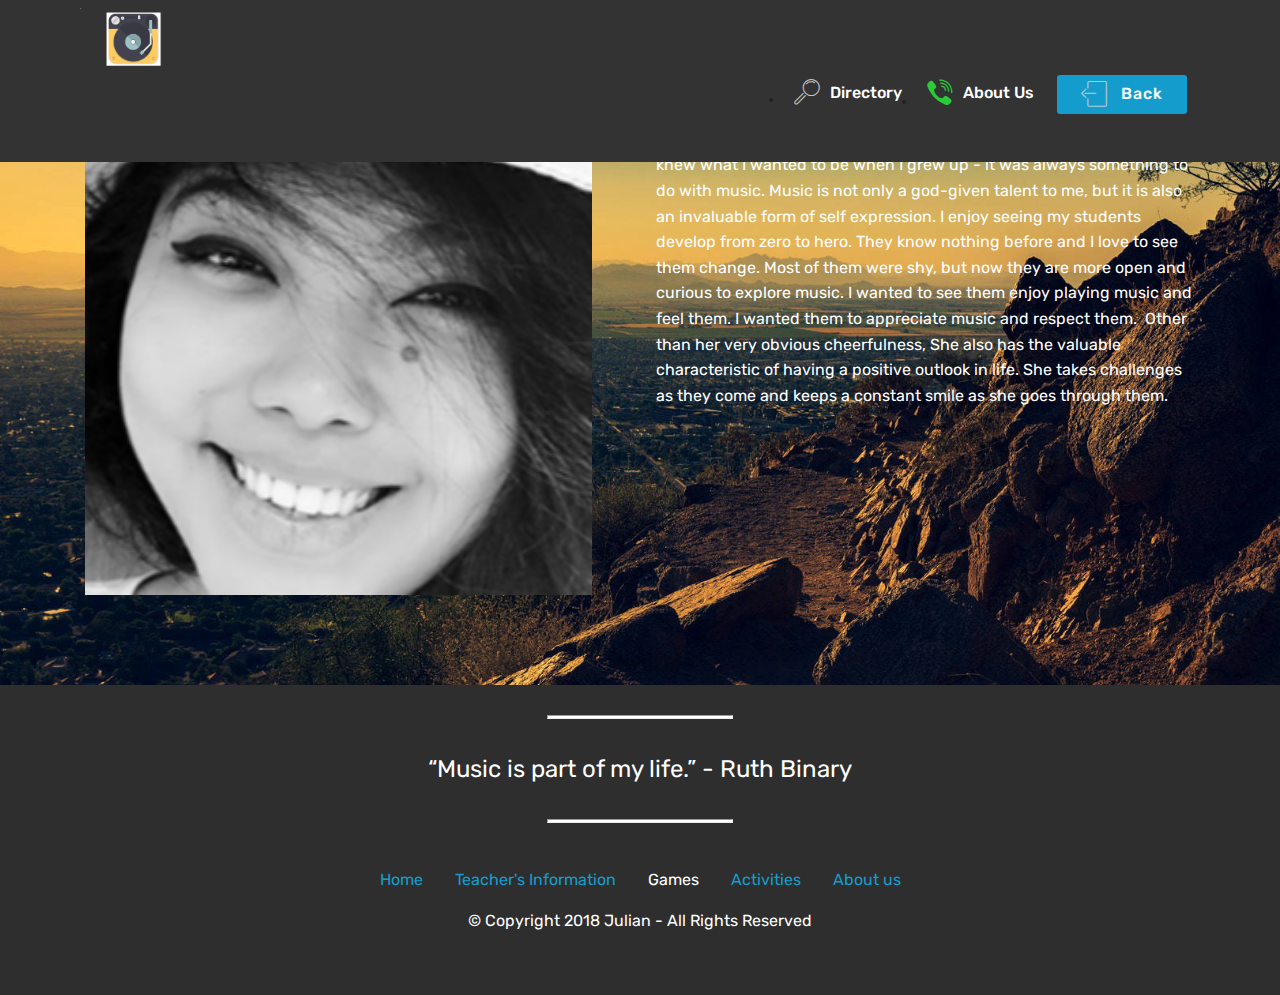
==== page1.html @ e5df7c9f "create github pages" ====
<!DOCTYPE html>
<html >
<head>
  <!-- Site made with Mobirise Website Builder v4.7.1, https://mobirise.com -->
  <meta charset="UTF-8">
  <meta http-equiv="X-UA-Compatible" content="IE=edge">
  <meta name="generator" content="Mobirise v4.7.1, mobirise.com">
  <meta name="viewport" content="width=device-width, initial-scale=1, minimum-scale=1">
  <link rel="shortcut icon" href="assets/images/music-1-1-290x163.png" type="image/x-icon">
  <meta name="description" content="Web Builder Description">
  <title>Teacher</title>
  <link rel="stylesheet" href="assets/web/assets/mobirise-icons/mobirise-icons.css">
  <link rel="stylesheet" href="assets/tether/tether.min.css">
  <link rel="stylesheet" href="assets/bootstrap/css/bootstrap.min.css">
  <link rel="stylesheet" href="assets/bootstrap/css/bootstrap-grid.min.css">
  <link rel="stylesheet" href="assets/bootstrap/css/bootstrap-reboot.min.css">
  <link rel="stylesheet" href="assets/dropdown/css/style.css">
  <link rel="stylesheet" href="assets/socicon/css/styles.css">
  <link rel="stylesheet" href="assets/theme/css/style.css">
  <link rel="stylesheet" href="assets/mobirise/css/mbr-additional.css" type="text/css">
  
  
  
</head>
<body>
  <section class="menu cid-qOJjzTzM68" once="menu" id="menu1-15">

    

    <nav class="navbar navbar-expand beta-menu navbar-dropdown align-items-center navbar-fixed-top navbar-toggleable-sm">
        <button class="navbar-toggler navbar-toggler-right" type="button" data-toggle="collapse" data-target="#navbarSupportedContent" aria-controls="navbarSupportedContent" aria-expanded="false" aria-label="Toggle navigation">
            <div class="hamburger">
                <span></span>
                <span></span>
                <span></span>
                <span></span>
            </div>
        </button>
        <div class="menu-logo">
            <div class="navbar-brand">
                <span class="navbar-logo">
                    <a href="index.html">
                         <img src="assets/images/music-1-1-290x163.png" alt="Musically" title="Musically" style="height: 3.8rem;">
                    </a>
                </span>
                <span class="navbar-caption-wrap"><a class="navbar-caption text-white display-4" href="https://mobirise.com"></a></span>
            </div>
        </div>
        <div class="collapse navbar-collapse" id="navbarSupportedContent">
            <ul class="navbar-nav nav-dropdown" data-app-modern-menu="true"><li class="nav-item dropdown">
                    <a class="nav-link link text-white dropdown-toggle display-4" href="https://mobirise.com" data-toggle="dropdown-submenu" aria-expanded="false"><span class="mbri-search mbr-iconfont mbr-iconfont-btn" style="color: rgb(193, 193, 193);"></span>
                        Directory&nbsp;</a><div class="dropdown-menu"><a class="text-white dropdown-item display-4" href="page3.html">Activities</a><a class="text-white dropdown-item display-4" href="page1.html">Teacher's Information</a><a class="text-white dropdown-item display-4" href="page3.html">Games</a></div>
                </li><li class="nav-item dropdown"><a class="nav-link link text-white dropdown-toggle display-4" href="https://mobirise.com" data-toggle="dropdown-submenu" aria-expanded="false"><span class="socicon socicon-viber mbr-iconfont mbr-iconfont-btn" style="color: rgb(41, 204, 54);"></span>
                        
                        About Us
                    </a><div class="dropdown-menu"><a class="text-white dropdown-item display-4" href="page2.html#form1-1e">Contact us</a><a class="text-white dropdown-item display-4" href="page2.html#footer2-1d" aria-expanded="false">Find us</a></div></li></ul>
            <div class="navbar-buttons mbr-section-btn"><a class="btn btn-sm btn-primary display-4" href="index.html"><span class="mbri-logout mbr-iconfont mbr-iconfont-btn" style="color: rgb(178, 204, 210);"></span>&nbsp;Back</a></div>
        </div>
    </nav>
</section>

<section class="engine"><a href="https://mobirise.ws/n">best website creator app</a></section><section class="header3 cid-qPo2AirExt" id="header3-1a">

    

    

    <div class="container">
        <div class="media-container-row">
            <div class="mbr-figure" style="width: 100%;">
                <img src="assets/images/snip-snip-472x551.png" alt="Mobirise" title="">
            </div>

            <div class="media-content">
                <h1 class="mbr-section-title mbr-white pb-3 mbr-fonts-style display-5">Ruth Binary</h1>
                
                <div class="mbr-section-text mbr-white pb-3 ">
                    <p class="mbr-text mbr-fonts-style display-7">&nbsp; &nbsp; Music has been my calling. I have taught music since high school. I knew what I wanted to be when I grew up - it was always something to do with music. Music is not only a god-given talent to me, but it is also an invaluable form of self expression. I enjoy seeing my students develop from zero to hero. They know nothing before and I love to see them change. Most of them were shy, but now they are more open and curious to explore music. I wanted to see them enjoy playing music and feel them. I wanted them to appreciate music and respect them. &nbsp;Other than her very obvious cheerfulness, She also has the valuable characteristic of having a positive outlook in life. She takes challenges as they come and keeps a constant smile as she goes through them. <br></p>
                </div>
                
            </div>
        </div>
    </div>

</section>

<section class="mbr-section article content10 cid-qPo2vTobkE" id="content10-19">
    
     

    <div class="container">
        <div class="inner-container" style="width: 66%;">
            <hr class="line" style="width: 25%;">
            <div class="section-text align-center mbr-white mbr-fonts-style display-5">“Music is part of my life.” - Ruth Binary</div>
            <hr class="line" style="width: 25%;">
        </div>
    </div>
</section>

<section once="" class="cid-qPo2iN4g2Y" id="footer7-16">

    

    

    <div class="container">
        <div class="media-container-row align-center mbr-white">
            <div class="row row-links">
                <ul class="foot-menu">
                    
                    
                    
                    
                    
                <li class="foot-menu-item mbr-fonts-style display-7"><a href="index.html">Home</a></li><li class="foot-menu-item mbr-fonts-style display-7"><a href="page1.html">Teacher's Information</a></li><li class="foot-menu-item mbr-fonts-style display-7">Games
                    </li><li class="foot-menu-item mbr-fonts-style display-7"><a href="page3.html">Activities</a></li><li class="foot-menu-item mbr-fonts-style display-7"><a href="page2.html">About us</a></li></ul>
            </div>
            
            <div class="row row-copirayt">
                <p class="mbr-text mb-0 mbr-fonts-style mbr-white align-center display-7">
                    © Copyright 2018 Julian - All Rights Reserved
                </p>
            </div>
        </div>
    </div>
</section>


  <script src="assets/web/assets/jquery/jquery.min.js"></script>
  <script src="assets/popper/popper.min.js"></script>
  <script src="assets/tether/tether.min.js"></script>
  <script src="assets/bootstrap/js/bootstrap.min.js"></script>
  <script src="assets/smoothscroll/smooth-scroll.js"></script>
  <script src="assets/dropdown/js/script.min.js"></script>
  <script src="assets/touchswipe/jquery.touch-swipe.min.js"></script>
  <script src="assets/theme/js/script.js"></script>
  
  
</body>
</html>
---- assets/web/assets/mobirise-icons/mobirise-icons.css ----
@font-face {
  font-family: 'MobiriseIcons';
  src:  url('mobirise-icons.eot?spat4u');
  src:  url('mobirise-icons.eot?spat4u#iefix') format('embedded-opentype'),
    url('mobirise-icons.ttf?spat4u') format('truetype'),
    url('mobirise-icons.woff?spat4u') format('woff'),
    url('mobirise-icons.svg?spat4u#MobiriseIcons') format('svg');
  font-weight: normal;
  font-style: normal;
}

[class^="mbri-"], [class*=" mbri-"] {
  /* use !important to prevent issues with browser extensions that change fonts */
  font-family: MobiriseIcons !important;
  speak: none;
  font-style: normal;
  font-weight: normal;
  font-variant: normal;
  text-transform: none;
  line-height: 1;

  /* Better Font Rendering =========== */
  -webkit-font-smoothing: antialiased;
  -moz-osx-font-smoothing: grayscale;
}

.mbri-add-submenu:before {
  content: "\e900";
}
.mbri-alert:before {
  content: "\e901";
}
.mbri-align-center:before {
  content: "\e902";
}
.mbri-align-justify:before {
  content: "\e903";
}
.mbri-align-left:before {
  content: "\e904";
}
.mbri-align-right:before {
  content: "\e905";
}
.mbri-android:before {
  content: "\e906";
}
.mbri-apple:before {
  content: "\e907";
}
.mbri-arrow-down:before {
  content: "\e908";
}
.mbri-arrow-next:before {
  content: "\e909";
}
.mbri-arrow-prev:before {
  content: "\e90a";
}
.mbri-arrow-up:before {
  content: "\e90b";
}
.mbri-bold:before {
  content: "\e90c";
}
.mbri-bookmark:before {
  content: "\e90d";
}
.mbri-bootstrap:before {
  content: "\e90e";
}
.mbri-briefcase:before {
  content: "\e90f";
}
.mbri-browse:before {
  content: "\e910";
}
.mbri-bulleted-list:before {
  content: "\e911";
}
.mbri-calendar:before {
  content: "\e912";
}
.mbri-camera:before {
  content: "\e913";
}
.mbri-cart-add:before {
  content: "\e914";
}
.mbri-cart-full:before {
  content: "\e915";
}
.mbri-cash:before {
  content: "\e916";
}
.mbri-change-style:before {
  content: "\e917";
}
.mbri-chat:before {
  content: "\e918";
}
.mbri-clock:before {
  content: "\e919";
}
.mbri-close:before {
  content: "\e91a";
}
.mbri-cloud:before {
  content: "\e91b";
}
.mbri-code:before {
  content: "\e91c";
}
.mbri-contact-form:before {
  content: "\e91d";
}
.mbri-credit-card:before {
  content: "\e91e";
}
.mbri-cursor-click:before {
  content: "\e91f";
}
.mbri-cust-feedback:before {
  content: "\e920";
}
.mbri-database:before {
  content: "\e921";
}
.mbri-delivery:before {
  content: "\e922";
}
.mbri-desktop:before {
  content: "\e923";
}
.mbri-devices:before {
  content: "\e924";
}
.mbri-down:before {
  content: "\e925";
}
.mbri-download:before {
  content: "\e989";
}
.mbri-drag-n-drop:before {
  content: "\e927";
}
.mbri-drag-n-drop2:before {
  content: "\e928";
}
.mbri-edit:before {
  content: "\e929";
}
.mbri-edit2:before {
  content: "\e92a";
}
.mbri-error:before {
  content: "\e92b";
}
.mbri-extension:before {
  content: "\e92c";
}
.mbri-features:before {
  content: "\e92d";
}
.mbri-file:before {
  content: "\e92e";
}
.mbri-flag:before {
  content: "\e92f";
}
.mbri-folder:before {
  content: "\e930";
}
.mbri-gift:before {
  content: "\e931";
}
.mbri-github:before {
  content: "\e932";
}
.mbri-globe:before {
  content: "\e933";
}
.mbri-globe-2:before {
  content: "\e934";
}
.mbri-growing-chart:before {
  content: "\e935";
}
.mbri-hearth:before {
  content: "\e936";
}
.mbri-help:before {
  content: "\e937";
}
.mbri-home:before {
  content: "\e938";
}
.mbri-hot-cup:before {
  content: "\e939";
}
.mbri-idea:before {
  content: "\e93a";
}
.mbri-image-gallery:before {
  content: "\e93b";
}
.mbri-image-slider:before {
  content: "\e93c";
}
.mbri-info:before {
  content: "\e93d";
}
.mbri-italic:before {
  content: "\e93e";
}
.mbri-key:before {
  content: "\e93f";
}
.mbri-laptop:before {
  content: "\e940";
}
.mbri-layers:before {
  content: "\e941";
}
.mbri-left-right:before {
  content: "\e942";
}
.mbri-left:before {
  content: "\e943";
}
.mbri-letter:before {
  content: "\e944";
}
.mbri-like:before {
  content: "\e945";
}
.mbri-link:before {
  content: "\e946";
}
.mbri-lock:before {
  content: "\e947";
}
.mbri-login:before {
  content: "\e948";
}
.mbri-logout:before {
  content: "\e949";
}
.mbri-magic-stick:before {
  content: "\e94a";
}
.mbri-map-pin:before {
  content: "\e94b";
}
.mbri-menu:before {
  content: "\e94c";
}
.mbri-mobile:before {
  content: "\e94d";
}
.mbri-mobile2:before {
  content: "\e94e";
}
.mbri-mobirise:before {
  content: "\e94f";
}
.mbri-more-horizontal:before {
  content: "\e950";
}
.mbri-more-vertical:before {
  content: "\e951";
}
.mbri-music:before {
  content: "\e952";
}
.mbri-new-file:before {
  content: "\e953";
}
.mbri-numbered-list:before {
  content: "\e954";
}
.mbri-opened-folder:before {
  content: "\e955";
}
.mbri-pages:before {
  content: "\e956";
}
.mbri-paper-plane:before {
  content: "\e957";
}
.mbri-paperclip:before {
  content: "\e958";
}
.mbri-photo:before {
  content: "\e959";
}
.mbri-photos:before {
  content: "\e95a";
}
.mbri-pin:before {
  content: "\e95b";
}
.mbri-play:before {
  content: "\e95c";
}
.mbri-plus:before {
  content: "\e95d";
}
.mbri-preview:before {
  content: "\e95e";
}
.mbri-print:before {
  content: "\e95f";
}
.mbri-protect:before {
  content: "\e960";
}
.mbri-question:before {
  content: "\e961";
}
.mbri-quote-left:before {
  content: "\e962";
}
.mbri-quote-right:before {
  content: "\e963";
}
.mbri-refresh:before {
  content: "\e964";
}
.mbri-responsive:before {
  content: "\e965";
}
.mbri-right:before {
  content: "\e966";
}
.mbri-rocket:before {
  content: "\e967";
}
.mbri-sad-face:before {
  content: "\e968";
}
.mbri-sale:before {
  content: "\e969";
}
.mbri-save:before {
  content: "\e96a";
}
.mbri-search:before {
  content: "\e96b";
}
.mbri-setting:before {
  content: "\e96c";
}
.mbri-setting2:before {
  content: "\e96d";
}
.mbri-setting3:before {
  content: "\e96e";
}
.mbri-share:before {
  content: "\e96f";
}
.mbri-shopping-bag:before {
  content: "\e970";
}
.mbri-shopping-basket:before {
  content: "\e971";
}
.mbri-shopping-cart:before {
  content: "\e972";
}
.mbri-sites:before {
  content: "\e973";
}
.mbri-smile-face:before {
  content: "\e974";
}
.mbri-speed:before {
  content: "\e975";
}
.mbri-star:before {
  content: "\e976";
}
.mbri-success:before {
  content: "\e977";
}
.mbri-sun:before {
  content: "\e978";
}
.mbri-sun2:before {
  content: "\e979";
}
.mbri-tablet:before {
  content: "\e97a";
}
.mbri-tablet-vertical:before {
  content: "\e97b";
}
.mbri-target:before {
  content: "\e97c";
}
.mbri-timer:before {
  content: "\e97d";
}
.mbri-to-ftp:before {
  content: "\e97e";
}
.mbri-to-local-drive:before {
  content: "\e97f";
}
.mbri-touch-swipe:before {
  content: "\e980";
}
.mbri-touch:before {
  content: "\e981";
}
.mbri-trash:before {
  content: "\e982";
}
.mbri-underline:before {
  content: "\e983";
}
.mbri-unlink:before {
  content: "\e984";
}
.mbri-unlock:before {
  content: "\e985";
}
.mbri-up-down:before {
  content: "\e986";
}
.mbri-up:before {
  content: "\e987";
}
.mbri-update:before {
  content: "\e988";
}
.mbri-upload:before {
 content: "\e926"; 
}
.mbri-user:before {
  content: "\e98a";
}
.mbri-user2:before {
  content: "\e98b";
}
.mbri-users:before {
  content: "\e98c";
}
.mbri-video:before {
  content: "\e98d";
}
.mbri-video-play:before {
  content: "\e98e";
}
.mbri-watch:before {
  content: "\e98f";
}
.mbri-website-theme:before {
  content: "\e990";
}
.mbri-wifi:before {
  content: "\e991";
}
.mbri-windows:before {
  content: "\e992";
}
.mbri-zoom-out:before {
  content: "\e993";
}
.mbri-redo:before {
  content: "\e994";
}
.mbri-undo:before {
  content: "\e995";
}
---- assets/dropdown/css/style.css ----
.navbar-dropdown {
  left: 0;
  padding: 0;
  position: absolute;
  right: 0;
  top: 0;
  transition: all 0.45s ease;
  z-index: 1030;
  background: #282828; }
  .navbar-dropdown .navbar-logo {
    margin-right: 0.8rem;
    transition: margin 0.3s ease-in-out;
    vertical-align: middle; }
    .navbar-dropdown .navbar-logo img {
      height: 3.125rem;
      transition: all 0.3s ease-in-out; }
    .navbar-dropdown .navbar-logo.mbr-iconfont {
      font-size: 3.125rem;
      line-height: 3.125rem; }
  .navbar-dropdown .navbar-caption {
    font-weight: 700;
    white-space: normal;
    vertical-align: -4px;
    line-height: 3.125rem !important; }
    .navbar-dropdown .navbar-caption, .navbar-dropdown .navbar-caption:hover {
      color: inherit;
      text-decoration: none; }
  .navbar-dropdown .mbr-iconfont + .navbar-caption {
    vertical-align: -1px; }
  .navbar-dropdown.navbar-fixed-top {
    position: fixed; }
  .navbar-dropdown .navbar-brand span {
    vertical-align: -4px; }
  .navbar-dropdown.bg-color.transparent {
    background: none; }
  .navbar-dropdown.navbar-short .navbar-brand {
    padding: 0.625rem 0; }
    .navbar-dropdown.navbar-short .navbar-brand span {
      vertical-align: -1px; }
  .navbar-dropdown.navbar-short .navbar-caption {
    line-height: 2.375rem !important;
    vertical-align: -2px; }
  .navbar-dropdown.navbar-short .navbar-logo {
    margin-right: 0.5rem; }
    .navbar-dropdown.navbar-short .navbar-logo img {
      height: 2.375rem; }
    .navbar-dropdown.navbar-short .navbar-logo.mbr-iconfont {
      font-size: 2.375rem;
      line-height: 2.375rem; }
  .navbar-dropdown.navbar-short .mbr-table-cell {
    height: 3.625rem; }
  .navbar-dropdown .navbar-close {
    left: 0.6875rem;
    position: fixed;
    top: 0.75rem;
    z-index: 1000; }
  .navbar-dropdown .hamburger-icon {
    content: "";
    display: inline-block;
    vertical-align: middle;
    width: 16px;
    -webkit-box-shadow: 0 -6px 0 1px #282828,0 0 0 1px #282828,0 6px 0 1px #282828;
    -moz-box-shadow: 0 -6px 0 1px #282828,0 0 0 1px #282828,0 6px 0 1px #282828;
    box-shadow: 0 -6px 0 1px #282828,0 0 0 1px #282828,0 6px 0 1px #282828; }

.dropdown-menu .dropdown-toggle[data-toggle="dropdown-submenu"]::after {
  border-bottom: 0.35em solid transparent;
  border-left: 0.35em solid;
  border-right: 0;
  border-top: 0.35em solid transparent;
  margin-left: 0.3rem; }

.dropdown-menu .dropdown-item:focus {
  outline: 0; }

.nav-dropdown {
  font-size: 0.75rem;
  font-weight: 500;
  height: auto !important; }
  .nav-dropdown .nav-btn {
    padding-left: 1rem; }
  .nav-dropdown .link {
    margin: .667em 1.667em;
    font-weight: 500;
    padding: 0;
    transition: color .2s ease-in-out; }
    .nav-dropdown .link.dropdown-toggle {
      margin-right: 2.583em; }
      .nav-dropdown .link.dropdown-toggle::after {
        margin-left: .25rem;
        border-top: 0.35em solid;
        border-right: 0.35em solid transparent;
        border-left: 0.35em solid transparent;
        border-bottom: 0; }
      .nav-dropdown .link.dropdown-toggle[aria-expanded="true"] {
        margin: 0;
        padding: 0.667em 3.263em  0.667em 1.667em; }
  .nav-dropdown .link::after,
  .nav-dropdown .dropdown-item::after {
    color: inherit; }
  .nav-dropdown .btn {
    font-size: 0.75rem;
    font-weight: 700;
    letter-spacing: 0;
    margin-bottom: 0;
    padding-left: 1.25rem;
    padding-right: 1.25rem; }
  .nav-dropdown .dropdown-menu {
    border-radius: 0;
    border: 0;
    left: 0;
    margin: 0;
    padding-bottom: 1.25rem;
    padding-top: 1.25rem;
    position: relative; }
  .nav-dropdown .dropdown-submenu {
    margin-left: 0.125rem;
    top: 0; }
  .nav-dropdown .dropdown-item {
    font-weight: 500;
    line-height: 2;
    padding: 0.3846em 4.615em 0.3846em 1.5385em;
    position: relative;
    transition: color .2s ease-in-out, background-color .2s ease-in-out; }
    .nav-dropdown .dropdown-item::after {
      margin-top: -0.3077em;
      position: absolute;
      right: 1.1538em;
      top: 50%; }
    .nav-dropdown .dropdown-item:focus, .nav-dropdown .dropdown-item:hover {
      background: none; }

@media (max-width: 767px) {
  .nav-dropdown.navbar-toggleable-sm {
    bottom: 0;
    display: none;
    left: 0;
    overflow-x: hidden;
    position: fixed;
    top: 0;
    transform: translateX(-100%);
    -ms-transform: translateX(-100%);
    -webkit-transform: translateX(-100%);
    width: 18.75rem;
    z-index: 999; } }
.nav-dropdown.navbar-toggleable-xl {
  bottom: 0;
  display: none;
  left: 0;
  overflow-x: hidden;
  position: fixed;
  top: 0;
  transform: translateX(-100%);
  -ms-transform: translateX(-100%);
  -webkit-transform: translateX(-100%);
  width: 18.75rem;
  z-index: 999; }

.nav-dropdown-sm {
  display: block !important;
  overflow-x: hidden;
  overflow: auto;
  padding-top: 3.875rem; }
  .nav-dropdown-sm::after {
    content: "";
    display: block;
    height: 3rem;
    width: 100%; }
  .nav-dropdown-sm.collapse.in ~ .navbar-close {
    display: block !important; }
  .nav-dropdown-sm.collapsing, .nav-dropdown-sm.collapse.in {
    transform: translateX(0);
    -ms-transform: translateX(0);
    -webkit-transform: translateX(0);
    transition: all 0.25s ease-out;
    -webkit-transition: all 0.25s ease-out;
    background: #282828; }
  .nav-dropdown-sm.collapsing[aria-expanded="false"] {
    transform: translateX(-100%);
    -ms-transform: translateX(-100%);
    -webkit-transform: translateX(-100%); }
  .nav-dropdown-sm .nav-item {
    display: block;
    margin-left: 0 !important;
    padding-left: 0; }
  .nav-dropdown-sm .link,
  .nav-dropdown-sm .dropdown-item {
    border-top: 1px dotted rgba(255, 255, 255, 0.1);
    font-size: 0.8125rem;
    line-height: 1.6;
    margin: 0 !important;
    padding: 0.875rem 2.4rem 0.875rem 1.5625rem !important;
    position: relative;
    white-space: normal; }
    .nav-dropdown-sm .link:focus, .nav-dropdown-sm .link:hover,
    .nav-dropdown-sm .dropdown-item:focus,
    .nav-dropdown-sm .dropdown-item:hover {
      background: rgba(0, 0, 0, 0.2) !important;
      color: #c0a375; }
  .nav-dropdown-sm .nav-btn {
    position: relative;
    padding: 1.5625rem 1.5625rem 0 1.5625rem; }
    .nav-dropdown-sm .nav-btn::before {
      border-top: 1px dotted rgba(255, 255, 255, 0.1);
      content: "";
      left: 0;
      position: absolute;
      top: 0;
      width: 100%; }
    .nav-dropdown-sm .nav-btn + .nav-btn {
      padding-top: 0.625rem; }
      .nav-dropdown-sm .nav-btn + .nav-btn::before {
        display: none; }
  .nav-dropdown-sm .btn {
    padding: 0.625rem 0; }
  .nav-dropdown-sm .dropdown-toggle[data-toggle="dropdown-submenu"]::after {
    margin-left: .25rem;
    border-top: 0.35em solid;
    border-right: 0.35em solid transparent;
    border-left: 0.35em solid transparent;
    border-bottom: 0; }
  .nav-dropdown-sm .dropdown-toggle[data-toggle="dropdown-submenu"][aria-expanded="true"]::after {
    border-top: 0;
    border-right: 0.35em solid transparent;
    border-left: 0.35em solid transparent;
    border-bottom: 0.35em solid; }
  .nav-dropdown-sm .dropdown-menu {
    margin: 0;
    padding: 0;
    position: relative;
    top: 0;
    left: 0;
    width: 100%;
    border: 0;
    float: none;
    border-radius: 0;
    background: none; }
  .nav-dropdown-sm .dropdown-submenu {
    left: 100%;
    margin-left: 0.125rem;
    margin-top: -1.25rem;
    top: 0; }

.navbar-toggleable-sm .nav-dropdown .dropdown-menu {
  position: absolute; }

.navbar-toggleable-sm .nav-dropdown .dropdown-submenu {
  left: 100%;
  margin-left: 0.125rem;
  margin-top: -1.25rem;
  top: 0; }

.navbar-toggleable-sm.opened .nav-dropdown .dropdown-menu {
  position: relative; }

.navbar-toggleable-sm.opened .nav-dropdown .dropdown-submenu {
  left: 0;
  margin-left: 00rem;
  margin-top: 0rem;
  top: 0; }

.is-builder .nav-dropdown.collapsing {
  transition: none !important; }

/*# sourceMappingURL=style.css.map */
---- assets/socicon/css/styles.css ----
@charset "UTF-8";

@font-face {
  font-family: "socicon";
  src:url("../fonts/socicon.eot");
  src:url("../fonts/socicon.eot?#iefix") format("embedded-opentype"),
    url("../fonts/socicon.woff") format("woff"),
    url("../fonts/socicon.ttf") format("truetype"),
    url("../fonts/socicon.svg#socicon") format("svg");
  font-weight: normal;
  font-style: normal;

}

[data-icon]:before {
  font-family: "socicon" !important;
  content: attr(data-icon);
  font-style: normal !important;
  font-weight: normal !important;
  font-variant: normal !important;
  text-transform: none !important;
  speak: none;
  line-height: 1;
  -webkit-font-smoothing: antialiased;
  -moz-osx-font-smoothing: grayscale;
}

[class^="socicon-"]:before,
[class*=" socicon-"]:before {
  font-family: "socicon" !important;
  font-style: normal !important;
  font-weight: normal !important;
  font-variant: normal !important;
  text-transform: none !important;
  speak: none;
  line-height: 1;
  -webkit-font-smoothing: antialiased;
  -moz-osx-font-smoothing: grayscale;
}

.socicon-modelmayhem:before {
  content: "\e000";
}
.socicon-mixcloud:before {
  content: "\e001";
}
.socicon-drupal:before {
  content: "\e002";
}
.socicon-swarm:before {
  content: "\e003";
}
.socicon-istock:before {
  content: "\e004";
}
.socicon-yammer:before {
  content: "\e005";
}
.socicon-ello:before {
  content: "\e006";
}
.socicon-stackoverflow:before {
  content: "\e007";
}
.socicon-persona:before {
  content: "\e008";
}
.socicon-triplej:before {
  content: "\e009";
}
.socicon-houzz:before {
  content: "\e00a";
}
.socicon-rss:before {
  content: "\e00b";
}
.socicon-paypal:before {
  content: "\e00c";
}
.socicon-odnoklassniki:before {
  content: "\e00d";
}
.socicon-airbnb:before {
  content: "\e00e";
}
.socicon-periscope:before {
  content: "\e00f";
}
.socicon-outlook:before {
  content: "\e010";
}
.socicon-coderwall:before {
  content: "\e011";
}
.socicon-tripadvisor:before {
  content: "\e012";
}
.socicon-appnet:before {
  content: "\e013";
}
.socicon-goodreads:before {
  content: "\e014";
}
.socicon-tripit:before {
  content: "\e015";
}
.socicon-lanyrd:before {
  content: "\e016";
}
.socicon-slideshare:before {
  content: "\e017";
}
.socicon-buffer:before {
  content: "\e018";
}
.socicon-disqus:before {
  content: "\e019";
}
.socicon-vkontakte:before {
  content: "\e01a";
}
.socicon-whatsapp:before {
  content: "\e01b";
}
.socicon-patreon:before {
  content: "\e01c";
}
.socicon-storehouse:before {
  content: "\e01d";
}
.socicon-pocket:before {
  content: "\e01e";
}
.socicon-mail:before {
  content: "\e01f";
}
.socicon-blogger:before {
  content: "\e020";
}
.socicon-technorati:before {
  content: "\e021";
}
.socicon-reddit:before {
  content: "\e022";
}
.socicon-dribbble:before {
  content: "\e023";
}
.socicon-stumbleupon:before {
  content: "\e024";
}
.socicon-digg:before {
  content: "\e025";
}
.socicon-envato:before {
  content: "\e026";
}
.socicon-behance:before {
  content: "\e027";
}
.socicon-delicious:before {
  content: "\e028";
}
.socicon-deviantart:before {
  content: "\e029";
}
.socicon-forrst:before {
  content: "\e02a";
}
.socicon-play:before {
  content: "\e02b";
}
.socicon-zerply:before {
  content: "\e02c";
}
.socicon-wikipedia:before {
  content: "\e02d";
}
.socicon-apple:before {
  content: "\e02e";
}
.socicon-flattr:before {
  content: "\e02f";
}
.socicon-github:before {
  content: "\e030";
}
.socicon-renren:before {
  content: "\e031";
}
.socicon-friendfeed:before {
  content: "\e032";
}
.socicon-newsvine:before {
  content: "\e033";
}
.socicon-identica:before {
  content: "\e034";
}
.socicon-bebo:before {
  content: "\e035";
}
.socicon-zynga:before {
  content: "\e036";
}
.socicon-steam:before {
  content: "\e037";
}
.socicon-xbox:before {
  content: "\e038";
}
.socicon-windows:before {
  content: "\e039";
}
.socicon-qq:before {
  content: "\e03a";
}
.socicon-douban:before {
  content: "\e03b";
}
.socicon-meetup:before {
  content: "\e03c";
}
.socicon-playstation:before {
  content: "\e03d";
}
.socicon-android:before {
  content: "\e03e";
}
.socicon-snapchat:before {
  content: "\e03f";
}
.socicon-twitter:before {
  content: "\e040";
}
.socicon-facebook:before {
  content: "\e041";
}
.socicon-googleplus:before {
  content: "\e042";
}
.socicon-pinterest:before {
  content: "\e043";
}
.socicon-foursquare:before {
  content: "\e044";
}
.socicon-yahoo:before {
  content: "\e045";
}
.socicon-skype:before {
  content: "\e046";
}
.socicon-yelp:before {
  content: "\e047";
}
.socicon-feedburner:before {
  content: "\e048";
}
.socicon-linkedin:before {
  content: "\e049";
}
.socicon-viadeo:before {
  content: "\e04a";
}
.socicon-xing:before {
  content: "\e04b";
}
.socicon-myspace:before {
  content: "\e04c";
}
.socicon-soundcloud:before {
  content: "\e04d";
}
.socicon-spotify:before {
  content: "\e04e";
}
.socicon-grooveshark:before {
  content: "\e04f";
}
.socicon-lastfm:before {
  content: "\e050";
}
.socicon-youtube:before {
  content: "\e051";
}
.socicon-vimeo:before {
  content: "\e052";
}
.socicon-dailymotion:before {
  content: "\e053";
}
.socicon-vine:before {
  content: "\e054";
}
.socicon-flickr:before {
  content: "\e055";
}
.socicon-500px:before {
  content: "\e056";
}
.socicon-wordpress:before {
  content: "\e058";
}
.socicon-tumblr:before {
  content: "\e059";
}
.socicon-twitch:before {
  content: "\e05a";
}
.socicon-8tracks:before {
  content: "\e05b";
}
.socicon-amazon:before {
  content: "\e05c";
}
.socicon-icq:before {
  content: "\e05d";
}
.socicon-smugmug:before {
  content: "\e05e";
}
.socicon-ravelry:before {
  content: "\e05f";
}
.socicon-weibo:before {
  content: "\e060";
}
.socicon-baidu:before {
  content: "\e061";
}
.socicon-angellist:before {
  content: "\e062";
}
.socicon-ebay:before {
  content: "\e063";
}
.socicon-imdb:before {
  content: "\e064";
}
.socicon-stayfriends:before {
  content: "\e065";
}
.socicon-residentadvisor:before {
  content: "\e066";
}
.socicon-google:before {
  content: "\e067";
}
.socicon-yandex:before {
  content: "\e068";
}
.socicon-sharethis:before {
  content: "\e069";
}
.socicon-bandcamp:before {
  content: "\e06a";
}
.socicon-itunes:before {
  content: "\e06b";
}
.socicon-deezer:before {
  content: "\e06c";
}
.socicon-telegram:before {
  content: "\e06e";
}
.socicon-openid:before {
  content: "\e06f";
}
.socicon-amplement:before {
  content: "\e070";
}
.socicon-viber:before {
  content: "\e071";
}
.socicon-zomato:before {
  content: "\e072";
}
.socicon-draugiem:before {
  content: "\e074";
}
.socicon-endomodo:before {
  content: "\e075";
}
.socicon-filmweb:before {
  content: "\e076";
}
.socicon-stackexchange:before {
  content: "\e077";
}
.socicon-wykop:before {
  content: "\e078";
}
.socicon-teamspeak:before {
  content: "\e079";
}
.socicon-teamviewer:before {
  content: "\e07a";
}
.socicon-ventrilo:before {
  content: "\e07b";
}
.socicon-younow:before {
  content: "\e07c";
}
.socicon-raidcall:before {
  content: "\e07d";
}
.socicon-mumble:before {
  content: "\e07e";
}
.socicon-medium:before {
  content: "\e06d";
}
.socicon-bebee:before {
  content: "\e07f";
}
.socicon-hitbox:before {
  content: "\e080";
}
.socicon-reverbnation:before {
  content: "\e081";
}
.socicon-formulr:before {
  content: "\e082";
}
.socicon-instagram:before {
  content: "\e057";
}
.socicon-battlenet:before {
  content: "\e083";
}
.socicon-chrome:before {
  content: "\e084";
}
.socicon-discord:before {
  content: "\e086";
}
.socicon-issuu:before {
  content: "\e087";
}
.socicon-macos:before {
  content: "\e088";
}
.socicon-firefox:before {
  content: "\e089";
}
.socicon-opera:before {
  content: "\e08d";
}
.socicon-keybase:before {
  content: "\e090";
}
.socicon-alliance:before {
  content: "\e091";
}
.socicon-livejournal:before {
  content: "\e092";
}
.socicon-googlephotos:before {
  content: "\e093";
}
.socicon-horde:before {
  content: "\e094";
}
.socicon-etsy:before {
  content: "\e095";
}
.socicon-zapier:before {
  content: "\e096";
}
.socicon-google-scholar:before {
  content: "\e097";
}
.socicon-researchgate:before {
  content: "\e098";
}
.socicon-wechat:before {
  content: "\e099";
}
.socicon-strava:before {
  content: "\e09a";
}
.socicon-line:before {
  content: "\e09b";
}
.socicon-lyft:before {
  content: "\e09c";
}
.socicon-uber:before {
  content: "\e09d";
}
.socicon-songkick:before {
  content: "\e09e";
}
.socicon-viewbug:before {
  content: "\e09f";
}
.socicon-googlegroups:before {
  content: "\e0a0";
}
.socicon-quora:before {
  content: "\e073";
}
.socicon-diablo:before {
  content: "\e085";
}
.socicon-blizzard:before {
  content: "\e0a1";
}
.socicon-hearthstone:before {
  content: "\e08b";
}
.socicon-heroes:before {
  content: "\e08a";
}
.socicon-overwatch:before {
  content: "\e08c";
}
.socicon-warcraft:before {
  content: "\e08e";
}
.socicon-starcraft:before {
  content: "\e08f";
}
.socicon-beam:before {
  content: "\e0a2";
}
.socicon-curse:before {
  content: "\e0a3";
}
.socicon-player:before {
  content: "\e0a4";
}
.socicon-streamjar:before {
  content: "\e0a5";
}
.socicon-nintendo:before {
  content: "\e0a6";
}
.socicon-hellocoton:before {
  content: "\e0a7";
}
---- assets/theme/css/style.css ----
/*!
 * Mobirise v4 theme (https://mobirise.com/)
 * Copyright 2017 Mobirise
 */
section {
  background-color: #eeeeee; }

section,
.container,
.container-fluid {
  position: relative;
  word-wrap: break-word; }

a.mbr-iconfont:hover {
  text-decoration: none; }

.article .lead p, .article .lead ul, .article .lead ol, .article .lead pre, .article .lead blockquote {
  margin-bottom: 0; }

a {
  font-style: normal;
  font-weight: 400;
  cursor: pointer; }
  a, a:hover {
    text-decoration: none; }

figure {
  margin-bottom: 0; }

body {
  color: #232323; }

h1, h2, h3, h4, h5, h6,
.h1, .h2, .h3, .h4, .h5, .h6,
.display-1, .display-2, .display-3, .display-4 {
  line-height: 1;
  word-break: break-word;
  word-wrap: break-word; }

b, strong {
  font-weight: bold; }

blockquote {
  padding: 10px 0 10px 20px;
  position: relative;
  border-left: 2px solid;
  border-color: #ff3366; }

input:-webkit-autofill, input:-webkit-autofill:hover, input:-webkit-autofill:focus, input:-webkit-autofill:active {
  transition-delay: 9999s;
  transition-property: background-color, color; }

textarea[type="hidden"] {
  display: none; }

body {
  position: relative; }

section {
  background-position: 50% 50%;
  background-repeat: no-repeat;
  background-size: cover; }
  section .mbr-background-video,
  section .mbr-background-video-preview {
    position: absolute;
    bottom: 0;
    left: 0;
    right: 0;
    top: 0; }

.hidden {
  visibility: hidden; }

.mbr-z-index20 {
  z-index: 20; }

/*! Base colors */
.mbr-white {
  color: #ffffff; }

.mbr-black {
  color: #000000; }

.mbr-bg-white {
  background-color: #ffffff; }

.mbr-bg-black {
  background-color: #000000; }

/*! Text-aligns */
.align-left {
  text-align: left; }

.align-center {
  text-align: center; }

.align-right {
  text-align: right; }

@media (max-width: 767px) {
  .align-left, .align-center, .align-right, .mbr-section-btn, .mbr-section-title {
    text-align: center; } }
/*! Font-weight  */
.mbr-light {
  font-weight: 300; }

.mbr-regular {
  font-weight: 400; }

.mbr-semibold {
  font-weight: 500; }

.mbr-bold {
  font-weight: 700; }

/*! Media  */
.media-size-item {
  -webkit-flex: 1 1 auto;
  -moz-flex: 1 1 auto;
  -ms-flex: 1 1 auto;
  -o-flex: 1 1 auto;
  flex: 1 1 auto; }

.media-content {
  -webkit-flex-basis: 100%;
  flex-basis: 100%; }

.media-container-row {
  display: -ms-flexbox;
  display: -webkit-flex;
  display: flex;
  -webkit-flex-direction: row;
  -ms-flex-direction: row;
  flex-direction: row;
  -webkit-flex-wrap: wrap;
  -ms-flex-wrap: wrap;
  flex-wrap: wrap;
  -webkit-justify-content: center;
  -ms-flex-pack: center;
  justify-content: center;
  -webkit-align-content: center;
  -ms-flex-line-pack: center;
  align-content: center;
  -webkit-align-items: start;
  -ms-flex-align: start;
  align-items: start; }
  .media-container-row .media-size-item {
    width: 400px; }

.media-container-column {
  display: -ms-flexbox;
  display: -webkit-flex;
  display: flex;
  -webkit-flex-direction: column;
  -ms-flex-direction: column;
  flex-direction: column;
  -webkit-flex-wrap: wrap;
  -ms-flex-wrap: wrap;
  flex-wrap: wrap;
  -webkit-justify-content: center;
  -ms-flex-pack: center;
  justify-content: center;
  -webkit-align-content: center;
  -ms-flex-line-pack: center;
  align-content: center;
  -webkit-align-items: stretch;
  -ms-flex-align: stretch;
  align-items: stretch; }
  .media-container-column > * {
    width: 100%; }

@media (min-width: 992px) {
  .media-container-row {
    -webkit-flex-wrap: nowrap;
    -ms-flex-wrap: nowrap;
    flex-wrap: nowrap; } }
figure {
  overflow: hidden; }

figure[mbr-media-size] {
  transition: width 0.1s; }

.mbr-figure img, .mbr-figure iframe {
  display: block;
  width: 100%; }

.card {
  background-color: transparent;
  border: none; }

.card-img {
  text-align: center;
  flex-shrink: 0; }

.media {
  max-width: 100%;
  margin: 0 auto; }

.mbr-figure {
  -ms-flex-item-align: center;
  -ms-grid-row-align: center;
  -webkit-align-self: center;
  align-self: center; }

.media-container > div {
  max-width: 100%; }

.mbr-figure img, .card-img img {
  width: 100%; }

@media (max-width: 991px) {
  .media-size-item {
    width: auto !important; }

  .media {
    width: auto; }

  .mbr-figure {
    width: 100% !important; } }
/*! Buttons */
.mbr-section-btn {
  margin-left: -.25rem;
  margin-right: -.25rem;
  font-size: 0; }

nav .mbr-section-btn {
  margin-left: 0rem;
  margin-right: 0rem; }

/*! Btn icon margin */
.btn .mbr-iconfont, .btn.btn-sm .mbr-iconfont {
  cursor: pointer;
  margin-right: 0.5rem; }

.btn.btn-md .mbr-iconfont, .btn.btn-md .mbr-iconfont {
  margin-right: 0.8rem; }

.mbr-regular {
  font-weight: 400; }

.mbr-semibold {
  font-weight: 500; }

.mbr-bold {
  font-weight: 700; }

[type="submit"] {
  -webkit-appearance: none; }

/*! Full-screen */
.mbr-fullscreen .mbr-overlay {
  min-height: 100vh; }

.mbr-fullscreen {
  display: flex;
  display: -webkit-flex;
  display: -moz-flex;
  display: -ms-flex;
  display: -o-flex;
  align-items: center;
  -webkit-align-items: center;
  min-height: 100vh;
  padding-top: 3rem;
  padding-bottom: 3rem; }

/*! Map */
.map {
  height: 25rem;
  position: relative; }
  .map iframe {
    width: 100%;
    height: 100%; }

/* Form */
.form-asterisk {
  font-family: initial;
  position: absolute;
  top: -2px;
  font-weight: normal; }

/*! Scroll to top arrow */
.mbr-arrow-up {
  bottom: 25px;
  right: 90px;
  position: fixed;
  text-align: right;
  z-index: 5000;
  color: #ffffff;
  font-size: 32px;
  transform: rotate(180deg);
  -webkit-transform: rotate(180deg); }

.mbr-arrow-up a {
  background: rgba(0, 0, 0, 0.2);
  border-radius: 3px;
  color: #fff;
  display: inline-block;
  height: 60px;
  width: 60px;
  outline-style: none !important;
  position: relative;
  text-decoration: none;
  transition: all .3s ease-in-out;
  cursor: pointer;
  text-align: center; }
  .mbr-arrow-up a:hover {
    background-color: rgba(0, 0, 0, 0.4); }
  .mbr-arrow-up a i {
    line-height: 60px; }

.mbr-arrow-up-icon {
  display: block;
  color: #fff; }

.mbr-arrow-up-icon::before {
  content: "\203a";
  display: inline-block;
  font-family: serif;
  font-size: 32px;
  line-height: 1;
  font-style: normal;
  position: relative;
  top: 6px;
  left: -4px;
  -webkit-transform: rotate(-90deg);
  transform: rotate(-90deg); }

/*! Arrow Down */
.mbr-arrow {
  position: absolute;
  bottom: 45px;
  left: 50%;
  width: 60px;
  height: 60px;
  cursor: pointer;
  background-color: rgba(80, 80, 80, 0.5);
  border-radius: 50%;
  -webkit-transform: translateX(-50%);
  transform: translateX(-50%); }
  .mbr-arrow > a {
    display: inline-block;
    text-decoration: none;
    outline-style: none;
    -webkit-animation: arrowdown 1.7s ease-in-out infinite;
    animation: arrowdown 1.7s ease-in-out infinite; }
    .mbr-arrow > a > i {
      position: absolute;
      top: -2px;
      left: 15px;
      font-size: 2rem; }

@keyframes arrowdown {
  0% {
    transform: translateY(0px);
    -webkit-transform: translateY(0px); }
  50% {
    transform: translateY(-5px);
    -webkit-transform: translateY(-5px); }
  100% {
    transform: translateY(0px);
    -webkit-transform: translateY(0px); } }
@-webkit-keyframes arrowdown {
  0% {
    transform: translateY(0px);
    -webkit-transform: translateY(0px); }
  50% {
    transform: translateY(-5px);
    -webkit-transform: translateY(-5px); }
  100% {
    transform: translateY(0px);
    -webkit-transform: translateY(0px); } }
@media (max-width: 500px) {
  .mbr-arrow-up {
    left: 50%;
    right: auto;
    transform: translateX(-50%) rotate(180deg);
    -webkit-transform: translateX(-50%) rotate(180deg); } }
/*Gradients animation*/
@keyframes gradient-animation {
  from {
    background-position: 0% 100%;
    animation-timing-function: ease-in-out; }
  to {
    background-position: 100% 0%;
    animation-timing-function: ease-in-out; } }
@-webkit-keyframes gradient-animation {
  from {
    background-position: 0% 100%;
    animation-timing-function: ease-in-out; }
  to {
    background-position: 100% 0%;
    animation-timing-function: ease-in-out; } }
.bg-gradient {
  background-size: 200% 200%;
  animation: gradient-animation 5s infinite alternate;
  -webkit-animation: gradient-animation 5s infinite alternate; }

.menu .navbar-brand {
  display: -webkit-flex; }
  .menu .navbar-brand span {
    display: flex;
    display: -webkit-flex; }
  .menu .navbar-brand .navbar-caption-wrap {
    display: -webkit-flex; }
  .menu .navbar-brand .navbar-logo img {
    display: -webkit-flex; }
@media (min-width: 768px) and (max-width: 991px) {
  .menu .navbar-toggleable-sm .navbar-nav {
    display: -webkit-box;
    display: -webkit-flex;
    display: -ms-flexbox; } }
@media (min-width: 992px) {
  .menu .navbar-nav.nav-dropdown {
    display: -webkit-flex; }
  .menu .navbar-toggleable-sm .navbar-collapse {
    display: -webkit-flex !important; } }

/*# sourceMappingURL=style.css.map */
.engine {
	position: absolute;
	text-indent: -2400px;
	text-align: center;
	padding: 0;
	top: 0;
	left: -2400px;
}
---- assets/mobirise/css/mbr-additional.css ----
@import url(https://fonts.googleapis.com/css?family=Rubik:300,300i,400,400i,500,500i,700,700i,900,900i);





body {
  font-style: normal;
  line-height: 1.5;
}
.mbr-section-title {
  font-style: normal;
  line-height: 1.2;
}
.mbr-section-subtitle {
  line-height: 1.3;
}
.mbr-text {
  font-style: normal;
  line-height: 1.6;
}
.display-1 {
  font-family: 'Rubik', sans-serif;
  font-size: 4.25rem;
}
.display-1 > .mbr-iconfont {
  font-size: 6.8rem;
}
.display-2 {
  font-family: 'Rubik', sans-serif;
  font-size: 3rem;
}
.display-2 > .mbr-iconfont {
  font-size: 4.8rem;
}
.display-4 {
  font-family: 'Rubik', sans-serif;
  font-size: 1rem;
}
.display-4 > .mbr-iconfont {
  font-size: 1.6rem;
}
.display-5 {
  font-family: 'Rubik', sans-serif;
  font-size: 1.5rem;
}
.display-5 > .mbr-iconfont {
  font-size: 2.4rem;
}
.display-7 {
  font-family: 'Rubik', sans-serif;
  font-size: 1rem;
}
.display-7 > .mbr-iconfont {
  font-size: 1.6rem;
}
/* ---- Fluid typography for mobile devices ---- */
/* 1.4 - font scale ratio ( bootstrap == 1.42857 ) */
/* 100vw - current viewport width */
/* (48 - 20)  48 == 48rem == 768px, 20 == 20rem == 320px(minimal supported viewport) */
/* 0.65 - min scale variable, may vary */
@media (max-width: 768px) {
  .display-1 {
    font-size: 3.4rem;
    font-size: calc( 2.1374999999999997rem + (4.25 - 2.1374999999999997) * ((100vw - 20rem) / (48 - 20)));
    line-height: calc( 1.4 * (2.1374999999999997rem + (4.25 - 2.1374999999999997) * ((100vw - 20rem) / (48 - 20))));
  }
  .display-2 {
    font-size: 2.4rem;
    font-size: calc( 1.7rem + (3 - 1.7) * ((100vw - 20rem) / (48 - 20)));
    line-height: calc( 1.4 * (1.7rem + (3 - 1.7) * ((100vw - 20rem) / (48 - 20))));
  }
  .display-4 {
    font-size: 0.8rem;
    font-size: calc( 1rem + (1 - 1) * ((100vw - 20rem) / (48 - 20)));
    line-height: calc( 1.4 * (1rem + (1 - 1) * ((100vw - 20rem) / (48 - 20))));
  }
  .display-5 {
    font-size: 1.2rem;
    font-size: calc( 1.175rem + (1.5 - 1.175) * ((100vw - 20rem) / (48 - 20)));
    line-height: calc( 1.4 * (1.175rem + (1.5 - 1.175) * ((100vw - 20rem) / (48 - 20))));
  }
}
/* Buttons */
.btn {
  font-weight: 500;
  border-width: 2px;
  font-style: normal;
  letter-spacing: 1px;
  margin: .4rem .8rem;
  white-space: normal;
  -webkit-transition: all 0.3s ease-in-out;
  -moz-transition: all 0.3s ease-in-out;
  transition: all 0.3s ease-in-out;
  padding: 1rem 3rem;
  border-radius: 3px;
  display: inline-flex;
  align-items: center;
  justify-content: center;
  word-break: break-word;
}
.btn-sm {
  font-weight: 500;
  letter-spacing: 1px;
  -webkit-transition: all 0.3s ease-in-out;
  -moz-transition: all 0.3s ease-in-out;
  transition: all 0.3s ease-in-out;
  padding: 0.6rem 1.5rem;
  border-radius: 3px;
}
.btn-md {
  font-weight: 500;
  letter-spacing: 1px;
  margin: .4rem .8rem !important;
  -webkit-transition: all 0.3s ease-in-out;
  -moz-transition: all 0.3s ease-in-out;
  transition: all 0.3s ease-in-out;
  padding: 1rem 3rem;
  border-radius: 3px;
}
.btn-lg {
  font-weight: 500;
  letter-spacing: 1px;
  margin: .4rem .8rem !important;
  -webkit-transition: all 0.3s ease-in-out;
  -moz-transition: all 0.3s ease-in-out;
  transition: all 0.3s ease-in-out;
  padding: 1.2rem 3.2rem;
  border-radius: 3px;
}
.bg-primary {
  background-color: #149dcc !important;
}
.bg-success {
  background-color: #f7ed4a !important;
}
.bg-info {
  background-color: #82786e !important;
}
.bg-warning {
  background-color: #879a9f !important;
}
.bg-danger {
  background-color: #b1a374 !important;
}
.btn-primary,
.btn-primary:active {
  background-color: #149dcc !important;
  border-color: #149dcc !important;
  color: #ffffff !important;
}
.btn-primary:hover,
.btn-primary:focus,
.btn-primary.focus,
.btn-primary.active {
  color: #ffffff !important;
  background-color: #0d6786 !important;
  border-color: #0d6786 !important;
}
.btn-primary.disabled,
.btn-primary:disabled {
  color: #ffffff !important;
  background-color: #0d6786 !important;
  border-color: #0d6786 !important;
}
.btn-secondary,
.btn-secondary:active {
  background-color: #ff3366 !important;
  border-color: #ff3366 !important;
  color: #ffffff !important;
}
.btn-secondary:hover,
.btn-secondary:focus,
.btn-secondary.focus,
.btn-secondary.active {
  color: #ffffff !important;
  background-color: #e50039 !important;
  border-color: #e50039 !important;
}
.btn-secondary.disabled,
.btn-secondary:disabled {
  color: #ffffff !important;
  background-color: #e50039 !important;
  border-color: #e50039 !important;
}
.btn-info,
.btn-info:active {
  background-color: #82786e !important;
  border-color: #82786e !important;
  color: #ffffff !important;
}
.btn-info:hover,
.btn-info:focus,
.btn-info.focus,
.btn-info.active {
  color: #ffffff !important;
  background-color: #59524b !important;
  border-color: #59524b !important;
}
.btn-info.disabled,
.btn-info:disabled {
  color: #ffffff !important;
  background-color: #59524b !important;
  border-color: #59524b !important;
}
.btn-success,
.btn-success:active {
  background-color: #f7ed4a !important;
  border-color: #f7ed4a !important;
  color: #3f3c03 !important;
}
.btn-success:hover,
.btn-success:focus,
.btn-success.focus,
.btn-success.active {
  color: #3f3c03 !important;
  background-color: #eadd0a !important;
  border-color: #eadd0a !important;
}
.btn-success.disabled,
.btn-success:disabled {
  color: #3f3c03 !important;
  background-color: #eadd0a !important;
  border-color: #eadd0a !important;
}
.btn-warning,
.btn-warning:active {
  background-color: #879a9f !important;
  border-color: #879a9f !important;
  color: #ffffff !important;
}
.btn-warning:hover,
.btn-warning:focus,
.btn-warning.focus,
.btn-warning.active {
  color: #ffffff !important;
  background-color: #617479 !important;
  border-color: #617479 !important;
}
.btn-warning.disabled,
.btn-warning:disabled {
  color: #ffffff !important;
  background-color: #617479 !important;
  border-color: #617479 !important;
}
.btn-danger,
.btn-danger:active {
  background-color: #b1a374 !important;
  border-color: #b1a374 !important;
  color: #ffffff !important;
}
.btn-danger:hover,
.btn-danger:focus,
.btn-danger.focus,
.btn-danger.active {
  color: #ffffff !important;
  background-color: #8b7d4e !important;
  border-color: #8b7d4e !important;
}
.btn-danger.disabled,
.btn-danger:disabled {
  color: #ffffff !important;
  background-color: #8b7d4e !important;
  border-color: #8b7d4e !important;
}
.btn-white {
  color: #333333 !important;
}
.btn-white,
.btn-white:active {
  background-color: #ffffff !important;
  border-color: #ffffff !important;
  color: #808080 !important;
}
.btn-white:hover,
.btn-white:focus,
.btn-white.focus,
.btn-white.active {
  color: #808080 !important;
  background-color: #d9d9d9 !important;
  border-color: #d9d9d9 !important;
}
.btn-white.disabled,
.btn-white:disabled {
  color: #808080 !important;
  background-color: #d9d9d9 !important;
  border-color: #d9d9d9 !important;
}
.btn-black,
.btn-black:active {
  background-color: #333333 !important;
  border-color: #333333 !important;
  color: #ffffff !important;
}
.btn-black:hover,
.btn-black:focus,
.btn-black.focus,
.btn-black.active {
  color: #ffffff !important;
  background-color: #0d0d0d !important;
  border-color: #0d0d0d !important;
}
.btn-black.disabled,
.btn-black:disabled {
  color: #ffffff !important;
  background-color: #0d0d0d !important;
  border-color: #0d0d0d !important;
}
.btn-primary-outline,
.btn-primary-outline:active {
  background: none;
  border-color: #0b566f;
  color: #0b566f;
}
.btn-primary-outline:hover,
.btn-primary-outline:focus,
.btn-primary-outline.focus,
.btn-primary-outline.active {
  color: #ffffff;
  background-color: #149dcc;
  border-color: #149dcc;
}
.btn-primary-outline.disabled,
.btn-primary-outline:disabled {
  color: #ffffff !important;
  background-color: #149dcc !important;
  border-color: #149dcc !important;
}
.btn-secondary-outline,
.btn-secondary-outline:active {
  background: none;
  border-color: #cc0033;
  color: #cc0033;
}
.btn-secondary-outline:hover,
.btn-secondary-outline:focus,
.btn-secondary-outline.focus,
.btn-secondary-outline.active {
  color: #ffffff;
  background-color: #ff3366;
  border-color: #ff3366;
}
.btn-secondary-outline.disabled,
.btn-secondary-outline:disabled {
  color: #ffffff !important;
  background-color: #ff3366 !important;
  border-color: #ff3366 !important;
}
.btn-info-outline,
.btn-info-outline:active {
  background: none;
  border-color: #4b453f;
  color: #4b453f;
}
.btn-info-outline:hover,
.btn-info-outline:focus,
.btn-info-outline.focus,
.btn-info-outline.active {
  color: #ffffff;
  background-color: #82786e;
  border-color: #82786e;
}
.btn-info-outline.disabled,
.btn-info-outline:disabled {
  color: #ffffff !important;
  background-color: #82786e !important;
  border-color: #82786e !important;
}
.btn-success-outline,
.btn-success-outline:active {
  background: none;
  border-color: #d2c609;
  color: #d2c609;
}
.btn-success-outline:hover,
.btn-success-outline:focus,
.btn-success-outline.focus,
.btn-success-outline.active {
  color: #3f3c03;
  background-color: #f7ed4a;
  border-color: #f7ed4a;
}
.btn-success-outline.disabled,
.btn-success-outline:disabled {
  color: #3f3c03 !important;
  background-color: #f7ed4a !important;
  border-color: #f7ed4a !important;
}
.btn-warning-outline,
.btn-warning-outline:active {
  background: none;
  border-color: #55666b;
  color: #55666b;
}
.btn-warning-outline:hover,
.btn-warning-outline:focus,
.btn-warning-outline.focus,
.btn-warning-outline.active {
  color: #ffffff;
  background-color: #879a9f;
  border-color: #879a9f;
}
.btn-warning-outline.disabled,
.btn-warning-outline:disabled {
  color: #ffffff !important;
  background-color: #879a9f !important;
  border-color: #879a9f !important;
}
.btn-danger-outline,
.btn-danger-outline:active {
  background: none;
  border-color: #7a6e45;
  color: #7a6e45;
}
.btn-danger-outline:hover,
.btn-danger-outline:focus,
.btn-danger-outline.focus,
.btn-danger-outline.active {
  color: #ffffff;
  background-color: #b1a374;
  border-color: #b1a374;
}
.btn-danger-outline.disabled,
.btn-danger-outline:disabled {
  color: #ffffff !important;
  background-color: #b1a374 !important;
  border-color: #b1a374 !important;
}
.btn-black-outline,
.btn-black-outline:active {
  background: none;
  border-color: #000000;
  color: #000000;
}
.btn-black-outline:hover,
.btn-black-outline:focus,
.btn-black-outline.focus,
.btn-black-outline.active {
  color: #ffffff;
  background-color: #333333;
  border-color: #333333;
}
.btn-black-outline.disabled,
.btn-black-outline:disabled {
  color: #ffffff !important;
  background-color: #333333 !important;
  border-color: #333333 !important;
}
.btn-white-outline,
.btn-white-outline:active,
.btn-white-outline.active {
  background: none;
  border-color: #ffffff;
  color: #ffffff;
}
.btn-white-outline:hover,
.btn-white-outline:focus,
.btn-white-outline.focus {
  color: #333333;
  background-color: #ffffff;
  border-color: #ffffff;
}
.text-primary {
  color: #149dcc !important;
}
.text-secondary {
  color: #ff3366 !important;
}
.text-success {
  color: #f7ed4a !important;
}
.text-info {
  color: #82786e !important;
}
.text-warning {
  color: #879a9f !important;
}
.text-danger {
  color: #b1a374 !important;
}
.text-white {
  color: #ffffff !important;
}
.text-black {
  color: #000000 !important;
}
a.text-primary:hover,
a.text-primary:focus {
  color: #0b566f !important;
}
a.text-secondary:hover,
a.text-secondary:focus {
  color: #cc0033 !important;
}
a.text-success:hover,
a.text-success:focus {
  color: #d2c609 !important;
}
a.text-info:hover,
a.text-info:focus {
  color: #4b453f !important;
}
a.text-warning:hover,
a.text-warning:focus {
  color: #55666b !important;
}
a.text-danger:hover,
a.text-danger:focus {
  color: #7a6e45 !important;
}
a.text-white:hover,
a.text-white:focus {
  color: #b3b3b3 !important;
}
a.text-black:hover,
a.text-black:focus {
  color: #4d4d4d !important;
}
.alert-success {
  background-color: #70c770;
}
.alert-info {
  background-color: #82786e;
}
.alert-warning {
  background-color: #879a9f;
}
.alert-danger {
  background-color: #b1a374;
}
.mbr-section-btn a.btn:not(.btn-form):hover,
.mbr-section-btn a.btn:not(.btn-form):focus {
  box-shadow: none !important;
}
.mbr-gallery-filter li.active .btn {
  background-color: #149dcc;
  border-color: #149dcc;
  color: #ffffff;
}
.mbr-gallery-filter li.active .btn:focus {
  box-shadow: none;
}
.btn-form {
  border-radius: 0;
}
.btn-form:hover {
  cursor: pointer;
}
a,
a:hover {
  color: #149dcc;
}
.mbr-plan-header.bg-primary .mbr-plan-subtitle,
.mbr-plan-header.bg-primary .mbr-plan-price-desc {
  color: #b4e6f8;
}
.mbr-plan-header.bg-success .mbr-plan-subtitle,
.mbr-plan-header.bg-success .mbr-plan-price-desc {
  color: #ffffff;
}
.mbr-plan-header.bg-info .mbr-plan-subtitle,
.mbr-plan-header.bg-info .mbr-plan-price-desc {
  color: #beb8b2;
}
.mbr-plan-header.bg-warning .mbr-plan-subtitle,
.mbr-plan-header.bg-warning .mbr-plan-price-desc {
  color: #ced6d8;
}
.mbr-plan-header.bg-danger .mbr-plan-subtitle,
.mbr-plan-header.bg-danger .mbr-plan-price-desc {
  color: #dfd9c6;
}
/* Scroll to top button*/
.scrollToTop_wraper {
  display: none;
}
#scrollToTop a i:before {
  content: '';
  position: absolute;
  height: 40%;
  top: 25%;
  background: #fff;
  width: 2px;
  left: calc(50% - 1px);
}
#scrollToTop a i:after {
  content: '';
  position: absolute;
  display: block;
  border-top: 2px solid #fff;
  border-right: 2px solid #fff;
  width: 40%;
  height: 40%;
  left: 30%;
  bottom: 30%;
  transform: rotate(135deg);
}
/* Others*/
.note-check a[data-value=Rubik] {
  font-style: normal;
}
.mbr-arrow a {
  color: #ffffff;
}
@media (max-width: 767px) {
  .mbr-arrow {
    display: none;
  }
}
.form-control-label {
  position: relative;
  cursor: pointer;
  margin-bottom: .357em;
  padding: 0;
}
.alert {
  color: #ffffff;
  border-radius: 0;
  border: 0;
  font-size: .875rem;
  line-height: 1.5;
  margin-bottom: 1.875rem;
  padding: 1.25rem;
  position: relative;
}
.alert.alert-form::after {
  background-color: inherit;
  bottom: -7px;
  content: "";
  display: block;
  height: 14px;
  left: 50%;
  margin-left: -7px;
  position: absolute;
  transform: rotate(45deg);
  width: 14px;
}
.form-control {
  background-color: #f5f5f5;
  box-shadow: none;
  color: #565656;
  font-family: 'Rubik', sans-serif;
  font-size: 1rem;
  line-height: 1.43;
  min-height: 3.5em;
  padding: 1.07em .5em;
}
.form-control > .mbr-iconfont {
  font-size: 1.6rem;
}
.form-control,
.form-control:focus {
  border: 1px solid #e8e8e8;
}
.form-active .form-control:invalid {
  border-color: red;
}
.mbr-overlay {
  background-color: #000;
  bottom: 0;
  left: 0;
  opacity: .5;
  position: absolute;
  right: 0;
  top: 0;
  z-index: 0;
}
blockquote {
  font-style: italic;
  padding: 10px 0 10px 20px;
  font-size: 1.09rem;
  position: relative;
  border-color: #149dcc;
  border-width: 3px;
}
ul,
ol,
pre,
blockquote {
  margin-bottom: 2.3125rem;
}
pre {
  background: #f4f4f4;
  padding: 10px 24px;
  white-space: pre-wrap;
}
.inactive {
  -webkit-user-select: none;
  -moz-user-select: none;
  -ms-user-select: none;
  user-select: none;
  pointer-events: none;
  -webkit-user-drag: none;
  user-drag: none;
}
.mbr-section__comments .row {
  justify-content: center;
}
/* Forms */
.mbr-form .btn {
  margin: .4rem 0;
}
@media (max-width: 767px) {
  .btn {
    font-size: .75rem !important;
  }
  .btn .mbr-iconfont {
    font-size: 1rem !important;
  }
}
/* Social block */
.btn-social {
  font-size: 20px;
  border-radius: 50%;
  padding: 0;
  width: 44px;
  height: 44px;
  line-height: 44px;
  text-align: center;
  position: relative;
  border: 2px solid #c0a375;
  border-color: #149dcc;
  color: #232323;
  cursor: pointer;
}
.btn-social i {
  top: 0;
  line-height: 44px;
  width: 44px;
}
.btn-social:hover {
  color: #fff;
  background: #149dcc;
}
.btn-social + .btn {
  margin-left: .1rem;
}
/* Footer */
.mbr-footer-content li::before,
.mbr-footer .mbr-contacts li::before {
  background: #149dcc;
}
.mbr-footer-content li a:hover,
.mbr-footer .mbr-contacts li a:hover {
  color: #149dcc;
}
/* Headers*/
.offset-1 {
  margin-left: 8.33333%;
}
.offset-2 {
  margin-left: 16.66667%;
}
.offset-3 {
  margin-left: 25%;
}
.offset-4 {
  margin-left: 33.33333%;
}
.offset-5 {
  margin-left: 41.66667%;
}
.offset-6 {
  margin-left: 50%;
}
.offset-7 {
  margin-left: 58.33333%;
}
.offset-8 {
  margin-left: 66.66667%;
}
.offset-9 {
  margin-left: 75%;
}
.offset-10 {
  margin-left: 83.33333%;
}
.offset-11 {
  margin-left: 91.66667%;
}
@media (min-width: 576px) {
  .offset-sm-0 {
    margin-left: 0%;
  }
  .offset-sm-1 {
    margin-left: 8.33333%;
  }
  .offset-sm-2 {
    margin-left: 16.66667%;
  }
  .offset-sm-3 {
    margin-left: 25%;
  }
  .offset-sm-4 {
    margin-left: 33.33333%;
  }
  .offset-sm-5 {
    margin-left: 41.66667%;
  }
  .offset-sm-6 {
    margin-left: 50%;
  }
  .offset-sm-7 {
    margin-left: 58.33333%;
  }
  .offset-sm-8 {
    margin-left: 66.66667%;
  }
  .offset-sm-9 {
    margin-left: 75%;
  }
  .offset-sm-10 {
    margin-left: 83.33333%;
  }
  .offset-sm-11 {
    margin-left: 91.66667%;
  }
}
@media (min-width: 768px) {
  .offset-md-0 {
    margin-left: 0%;
  }
  .offset-md-1 {
    margin-left: 8.33333%;
  }
  .offset-md-2 {
    margin-left: 16.66667%;
  }
  .offset-md-3 {
    margin-left: 25%;
  }
  .offset-md-4 {
    margin-left: 33.33333%;
  }
  .offset-md-5 {
    margin-left: 41.66667%;
  }
  .offset-md-6 {
    margin-left: 50%;
  }
  .offset-md-7 {
    margin-left: 58.33333%;
  }
  .offset-md-8 {
    margin-left: 66.66667%;
  }
  .offset-md-9 {
    margin-left: 75%;
  }
  .offset-md-10 {
    margin-left: 83.33333%;
  }
  .offset-md-11 {
    margin-left: 91.66667%;
  }
}
@media (min-width: 992px) {
  .offset-lg-0 {
    margin-left: 0%;
  }
  .offset-lg-1 {
    margin-left: 8.33333%;
  }
  .offset-lg-2 {
    margin-left: 16.66667%;
  }
  .offset-lg-3 {
    margin-left: 25%;
  }
  .offset-lg-4 {
    margin-left: 33.33333%;
  }
  .offset-lg-5 {
    margin-left: 41.66667%;
  }
  .offset-lg-6 {
    margin-left: 50%;
  }
  .offset-lg-7 {
    margin-left: 58.33333%;
  }
  .offset-lg-8 {
    margin-left: 66.66667%;
  }
  .offset-lg-9 {
    margin-left: 75%;
  }
  .offset-lg-10 {
    margin-left: 83.33333%;
  }
  .offset-lg-11 {
    margin-left: 91.66667%;
  }
}
@media (min-width: 1200px) {
  .offset-xl-0 {
    margin-left: 0%;
  }
  .offset-xl-1 {
    margin-left: 8.33333%;
  }
  .offset-xl-2 {
    margin-left: 16.66667%;
  }
  .offset-xl-3 {
    margin-left: 25%;
  }
  .offset-xl-4 {
    margin-left: 33.33333%;
  }
  .offset-xl-5 {
    margin-left: 41.66667%;
  }
  .offset-xl-6 {
    margin-left: 50%;
  }
  .offset-xl-7 {
    margin-left: 58.33333%;
  }
  .offset-xl-8 {
    margin-left: 66.66667%;
  }
  .offset-xl-9 {
    margin-left: 75%;
  }
  .offset-xl-10 {
    margin-left: 83.33333%;
  }
  .offset-xl-11 {
    margin-left: 91.66667%;
  }
}
.navbar-toggler {
  -webkit-align-self: flex-start;
  -ms-flex-item-align: start;
  align-self: flex-start;
  padding: 0.25rem 0.75rem;
  font-size: 1.25rem;
  line-height: 1;
  background: transparent;
  border: 1px solid transparent;
  -webkit-border-radius: 0.25rem;
  border-radius: 0.25rem;
}
.navbar-toggler:focus,
.navbar-toggler:hover {
  text-decoration: none;
}
.navbar-toggler-icon {
  display: inline-block;
  width: 1.5em;
  height: 1.5em;
  vertical-align: middle;
  content: "";
  background: no-repeat center center;
  -webkit-background-size: 100% 100%;
  -o-background-size: 100% 100%;
  background-size: 100% 100%;
}
.navbar-toggler-left {
  position: absolute;
  left: 1rem;
}
.navbar-toggler-right {
  position: absolute;
  right: 1rem;
}
@media (max-width: 575px) {
  .navbar-toggleable .navbar-nav .dropdown-menu {
    position: static;
    float: none;
  }
  .navbar-toggleable > .container {
    padding-right: 0;
    padding-left: 0;
  }
}
@media (min-width: 576px) {
  .navbar-toggleable {
    -webkit-box-orient: horizontal;
    -webkit-box-direction: normal;
    -webkit-flex-direction: row;
    -ms-flex-direction: row;
    flex-direction: row;
    -webkit-flex-wrap: nowrap;
    -ms-flex-wrap: nowrap;
    flex-wrap: nowrap;
    -webkit-box-align: center;
    -webkit-align-items: center;
    -ms-flex-align: center;
    align-items: center;
  }
  .navbar-toggleable .navbar-nav {
    -webkit-box-orient: horizontal;
    -webkit-box-direction: normal;
    -webkit-flex-direction: row;
    -ms-flex-direction: row;
    flex-direction: row;
  }
  .navbar-toggleable .navbar-nav .nav-link {
    padding-right: .5rem;
    padding-left: .5rem;
  }
  .navbar-toggleable > .container {
    display: -webkit-box;
    display: -webkit-flex;
    display: -ms-flexbox;
    display: flex;
    -webkit-flex-wrap: nowrap;
    -ms-flex-wrap: nowrap;
    flex-wrap: nowrap;
    -webkit-box-align: center;
    -webkit-align-items: center;
    -ms-flex-align: center;
    align-items: center;
  }
  .navbar-toggleable .navbar-collapse {
    display: -webkit-box !important;
    display: -webkit-flex !important;
    display: -ms-flexbox !important;
    display: flex !important;
    width: 100%;
  }
  .navbar-toggleable .navbar-toggler {
    display: none;
  }
}
@media (max-width: 767px) {
  .navbar-toggleable-sm .navbar-nav .dropdown-menu {
    position: static;
    float: none;
  }
  .navbar-toggleable-sm > .container {
    padding-right: 0;
    padding-left: 0;
  }
}
@media (min-width: 768px) {
  .navbar-toggleable-sm {
    -webkit-box-orient: horizontal;
    -webkit-box-direction: normal;
    -webkit-flex-direction: row;
    -ms-flex-direction: row;
    flex-direction: row;
    -webkit-flex-wrap: nowrap;
    -ms-flex-wrap: nowrap;
    flex-wrap: nowrap;
    -webkit-box-align: center;
    -webkit-align-items: center;
    -ms-flex-align: center;
    align-items: center;
  }
  .navbar-toggleable-sm .navbar-nav {
    -webkit-box-orient: horizontal;
    -webkit-box-direction: normal;
    -webkit-flex-direction: row;
    -ms-flex-direction: row;
    flex-direction: row;
  }
  .navbar-toggleable-sm .navbar-nav .nav-link {
    padding-right: .5rem;
    padding-left: .5rem;
  }
  .navbar-toggleable-sm > .container {
    display: -webkit-box;
    display: -webkit-flex;
    display: -ms-flexbox;
    display: flex;
    -webkit-flex-wrap: nowrap;
    -ms-flex-wrap: nowrap;
    flex-wrap: nowrap;
    -webkit-box-align: center;
    -webkit-align-items: center;
    -ms-flex-align: center;
    align-items: center;
  }
  .navbar-toggleable-sm .navbar-collapse {
    display: -webkit-box !important;
    display: -webkit-flex !important;
    display: -ms-flexbox !important;
    display: flex !important;
    width: 100%;
  }
  .navbar-toggleable-sm .navbar-toggler {
    display: none;
  }
}
@media (max-width: 991px) {
  .navbar-toggleable-md .navbar-nav .dropdown-menu {
    position: static;
    float: none;
  }
  .navbar-toggleable-md > .container {
    padding-right: 0;
    padding-left: 0;
  }
}
@media (min-width: 992px) {
  .navbar-toggleable-md {
    -webkit-box-orient: horizontal;
    -webkit-box-direction: normal;
    -webkit-flex-direction: row;
    -ms-flex-direction: row;
    flex-direction: row;
    -webkit-flex-wrap: nowrap;
    -ms-flex-wrap: nowrap;
    flex-wrap: nowrap;
    -webkit-box-align: center;
    -webkit-align-items: center;
    -ms-flex-align: center;
    align-items: center;
  }
  .navbar-toggleable-md .navbar-nav {
    -webkit-box-orient: horizontal;
    -webkit-box-direction: normal;
    -webkit-flex-direction: row;
    -ms-flex-direction: row;
    flex-direction: row;
  }
  .navbar-toggleable-md .navbar-nav .nav-link {
    padding-right: .5rem;
    padding-left: .5rem;
  }
  .navbar-toggleable-md > .container {
    display: -webkit-box;
    display: -webkit-flex;
    display: -ms-flexbox;
    display: flex;
    -webkit-flex-wrap: nowrap;
    -ms-flex-wrap: nowrap;
    flex-wrap: nowrap;
    -webkit-box-align: center;
    -webkit-align-items: center;
    -ms-flex-align: center;
    align-items: center;
  }
  .navbar-toggleable-md .navbar-collapse {
    display: -webkit-box !important;
    display: -webkit-flex !important;
    display: -ms-flexbox !important;
    display: flex !important;
    width: 100%;
  }
  .navbar-toggleable-md .navbar-toggler {
    display: none;
  }
}
@media (max-width: 1199px) {
  .navbar-toggleable-lg .navbar-nav .dropdown-menu {
    position: static;
    float: none;
  }
  .navbar-toggleable-lg > .container {
    padding-right: 0;
    padding-left: 0;
  }
}
@media (min-width: 1200px) {
  .navbar-toggleable-lg {
    -webkit-box-orient: horizontal;
    -webkit-box-direction: normal;
    -webkit-flex-direction: row;
    -ms-flex-direction: row;
    flex-direction: row;
    -webkit-flex-wrap: nowrap;
    -ms-flex-wrap: nowrap;
    flex-wrap: nowrap;
    -webkit-box-align: center;
    -webkit-align-items: center;
    -ms-flex-align: center;
    align-items: center;
  }
  .navbar-toggleable-lg .navbar-nav {
    -webkit-box-orient: horizontal;
    -webkit-box-direction: normal;
    -webkit-flex-direction: row;
    -ms-flex-direction: row;
    flex-direction: row;
  }
  .navbar-toggleable-lg .navbar-nav .nav-link {
    padding-right: .5rem;
    padding-left: .5rem;
  }
  .navbar-toggleable-lg > .container {
    display: -webkit-box;
    display: -webkit-flex;
    display: -ms-flexbox;
    display: flex;
    -webkit-flex-wrap: nowrap;
    -ms-flex-wrap: nowrap;
    flex-wrap: nowrap;
    -webkit-box-align: center;
    -webkit-align-items: center;
    -ms-flex-align: center;
    align-items: center;
  }
  .navbar-toggleable-lg .navbar-collapse {
    display: -webkit-box !important;
    display: -webkit-flex !important;
    display: -ms-flexbox !important;
    display: flex !important;
    width: 100%;
  }
  .navbar-toggleable-lg .navbar-toggler {
    display: none;
  }
}
.navbar-toggleable-xl {
  -webkit-box-orient: horizontal;
  -webkit-box-direction: normal;
  -webkit-flex-direction: row;
  -ms-flex-direction: row;
  flex-direction: row;
  -webkit-flex-wrap: nowrap;
  -ms-flex-wrap: nowrap;
  flex-wrap: nowrap;
  -webkit-box-align: center;
  -webkit-align-items: center;
  -ms-flex-align: center;
  align-items: center;
}
.navbar-toggleable-xl .navbar-nav .dropdown-menu {
  position: static;
  float: none;
}
.navbar-toggleable-xl > .container {
  padding-right: 0;
  padding-left: 0;
}
.navbar-toggleable-xl .navbar-nav {
  -webkit-box-orient: horizontal;
  -webkit-box-direction: normal;
  -webkit-flex-direction: row;
  -ms-flex-direction: row;
  flex-direction: row;
}
.navbar-toggleable-xl .navbar-nav .nav-link {
  padding-right: .5rem;
  padding-left: .5rem;
}
.navbar-toggleable-xl > .container {
  display: -webkit-box;
  display: -webkit-flex;
  display: -ms-flexbox;
  display: flex;
  -webkit-flex-wrap: nowrap;
  -ms-flex-wrap: nowrap;
  flex-wrap: nowrap;
  -webkit-box-align: center;
  -webkit-align-items: center;
  -ms-flex-align: center;
  align-items: center;
}
.navbar-toggleable-xl .navbar-collapse {
  display: -webkit-box !important;
  display: -webkit-flex !important;
  display: -ms-flexbox !important;
  display: flex !important;
  width: 100%;
}
.navbar-toggleable-xl .navbar-toggler {
  display: none;
}
.card-img {
  width: auto;
}
.menu .navbar.collapsed:not(.beta-menu) {
  flex-direction: column;
}
.carousel-item.active,
.carousel-item-next,
.carousel-item-prev {
  display: -webkit-box;
  display: -webkit-flex;
  display: -ms-flexbox;
  display: flex;
}
.note-air-layout .dropup .dropdown-menu,
.note-air-layout .navbar-fixed-bottom .dropdown .dropdown-menu {
  bottom: initial !important;
}
html,
body {
  height: auto;
  min-height: 100vh;
}
.dropup .dropdown-toggle::after {
  display: none;
}
.cid-qQfayQZ4Be .navbar {
  padding: .5rem 0;
  background: #333333;
  transition: none;
  min-height: 77px;
}
.cid-qQfayQZ4Be .navbar-dropdown.bg-color.transparent.opened {
  background: #333333;
}
.cid-qQfayQZ4Be a {
  font-style: normal;
}
.cid-qQfayQZ4Be .nav-item span {
  padding-right: 0.4em;
  line-height: 0.5em;
  vertical-align: text-bottom;
  position: relative;
  text-decoration: none;
}
.cid-qQfayQZ4Be .nav-item a {
  display: flex;
  align-items: center;
  justify-content: center;
  padding: 0.7rem 0 !important;
  margin: 0rem .65rem !important;
}
.cid-qQfayQZ4Be .nav-item:focus,
.cid-qQfayQZ4Be .nav-link:focus {
  outline: none;
}
.cid-qQfayQZ4Be .btn {
  padding: 0.4rem 1.5rem;
  display: inline-flex;
  align-items: center;
}
.cid-qQfayQZ4Be .btn .mbr-iconfont {
  font-size: 1.6rem;
}
.cid-qQfayQZ4Be .menu-logo {
  margin-right: auto;
}
.cid-qQfayQZ4Be .menu-logo .navbar-brand {
  display: flex;
  margin-left: 5rem;
  padding: 0;
  transition: padding .2s;
  min-height: 3.8rem;
  align-items: center;
}
.cid-qQfayQZ4Be .menu-logo .navbar-brand .navbar-caption-wrap {
  display: -webkit-flex;
  -webkit-align-items: center;
  align-items: center;
  word-break: break-word;
  min-width: 7rem;
  margin: .3rem 0;
}
.cid-qQfayQZ4Be .menu-logo .navbar-brand .navbar-caption-wrap .navbar-caption {
  line-height: 1.2rem !important;
  padding-right: 2rem;
}
.cid-qQfayQZ4Be .menu-logo .navbar-brand .navbar-logo {
  font-size: 4rem;
  transition: font-size 0.25s;
}
.cid-qQfayQZ4Be .menu-logo .navbar-brand .navbar-logo img {
  display: flex;
}
.cid-qQfayQZ4Be .menu-logo .navbar-brand .navbar-logo .mbr-iconfont {
  transition: font-size 0.25s;
}
.cid-qQfayQZ4Be .navbar-toggleable-sm .navbar-collapse {
  justify-content: flex-end;
  -webkit-justify-content: flex-end;
  padding-right: 5rem;
  width: auto;
}
.cid-qQfayQZ4Be .navbar-toggleable-sm .navbar-collapse .navbar-nav {
  flex-wrap: wrap;
  -webkit-flex-wrap: wrap;
  padding-left: 0;
}
.cid-qQfayQZ4Be .navbar-toggleable-sm .navbar-collapse .navbar-nav .nav-item {
  -webkit-align-self: center;
  align-self: center;
}
.cid-qQfayQZ4Be .navbar-toggleable-sm .navbar-collapse .navbar-buttons {
  padding-left: 0;
  padding-bottom: 0;
}
.cid-qQfayQZ4Be .dropdown .dropdown-menu {
  background: #333333;
  display: none;
  position: absolute;
  min-width: 5rem;
  padding-top: 1.4rem;
  padding-bottom: 1.4rem;
  text-align: left;
}
.cid-qQfayQZ4Be .dropdown .dropdown-menu .dropdown-item {
  width: auto;
  padding: 0.235em 1.5385em 0.235em 1.5385em !important;
}
.cid-qQfayQZ4Be .dropdown .dropdown-menu .dropdown-item::after {
  right: 0.5rem;
}
.cid-qQfayQZ4Be .dropdown .dropdown-menu .dropdown-submenu {
  margin: 0;
}
.cid-qQfayQZ4Be .dropdown.open > .dropdown-menu {
  display: block;
}
.cid-qQfayQZ4Be .navbar-toggleable-sm.opened:after {
  position: absolute;
  width: 100vw;
  height: 100vh;
  content: '';
  background-color: rgba(0, 0, 0, 0.1);
  left: 0;
  bottom: 0;
  transform: translateY(100%);
  -webkit-transform: translateY(100%);
  z-index: 1000;
}
.cid-qQfayQZ4Be .navbar.navbar-short {
  min-height: 60px;
  transition: all .2s;
}
.cid-qQfayQZ4Be .navbar.navbar-short .navbar-toggler-right {
  top: 20px;
}
.cid-qQfayQZ4Be .navbar.navbar-short .navbar-logo a {
  font-size: 2.5rem !important;
  line-height: 2.5rem;
  transition: font-size 0.25s;
}
.cid-qQfayQZ4Be .navbar.navbar-short .navbar-logo a .mbr-iconfont {
  font-size: 2.5rem !important;
}
.cid-qQfayQZ4Be .navbar.navbar-short .navbar-logo a img {
  height: 3rem !important;
}
.cid-qQfayQZ4Be .navbar.navbar-short .navbar-brand {
  min-height: 3rem;
}
.cid-qQfayQZ4Be button.navbar-toggler {
  width: 31px;
  height: 18px;
  cursor: pointer;
  transition: all .2s;
  top: 1.5rem;
  right: 1rem;
}
.cid-qQfayQZ4Be button.navbar-toggler:focus {
  outline: none;
}
.cid-qQfayQZ4Be button.navbar-toggler .hamburger span {
  position: absolute;
  right: 0;
  width: 30px;
  height: 2px;
  border-right: 5px;
  background-color: #ffffff;
}
.cid-qQfayQZ4Be button.navbar-toggler .hamburger span:nth-child(1) {
  top: 0;
  transition: all .2s;
}
.cid-qQfayQZ4Be button.navbar-toggler .hamburger span:nth-child(2) {
  top: 8px;
  transition: all .15s;
}
.cid-qQfayQZ4Be button.navbar-toggler .hamburger span:nth-child(3) {
  top: 8px;
  transition: all .15s;
}
.cid-qQfayQZ4Be button.navbar-toggler .hamburger span:nth-child(4) {
  top: 16px;
  transition: all .2s;
}
.cid-qQfayQZ4Be nav.opened .hamburger span:nth-child(1) {
  top: 8px;
  width: 0;
  opacity: 0;
  right: 50%;
  transition: all .2s;
}
.cid-qQfayQZ4Be nav.opened .hamburger span:nth-child(2) {
  -webkit-transform: rotate(45deg);
  transform: rotate(45deg);
  transition: all .25s;
}
.cid-qQfayQZ4Be nav.opened .hamburger span:nth-child(3) {
  -webkit-transform: rotate(-45deg);
  transform: rotate(-45deg);
  transition: all .25s;
}
.cid-qQfayQZ4Be nav.opened .hamburger span:nth-child(4) {
  top: 8px;
  width: 0;
  opacity: 0;
  right: 50%;
  transition: all .2s;
}
.cid-qQfayQZ4Be .collapsed.navbar-expand {
  flex-direction: column;
}
.cid-qQfayQZ4Be .collapsed .btn {
  display: flex;
}
.cid-qQfayQZ4Be .collapsed .navbar-collapse {
  display: none !important;
  padding-right: 0 !important;
}
.cid-qQfayQZ4Be .collapsed .navbar-collapse.collapsing,
.cid-qQfayQZ4Be .collapsed .navbar-collapse.show {
  display: block !important;
}
.cid-qQfayQZ4Be .collapsed .navbar-collapse.collapsing .navbar-nav,
.cid-qQfayQZ4Be .collapsed .navbar-collapse.show .navbar-nav {
  display: block;
  text-align: center;
}
.cid-qQfayQZ4Be .collapsed .navbar-collapse.collapsing .navbar-nav .nav-item,
.cid-qQfayQZ4Be .collapsed .navbar-collapse.show .navbar-nav .nav-item {
  clear: both;
}
.cid-qQfayQZ4Be .collapsed .navbar-collapse.collapsing .navbar-buttons,
.cid-qQfayQZ4Be .collapsed .navbar-collapse.show .navbar-buttons {
  text-align: center;
}
.cid-qQfayQZ4Be .collapsed .navbar-collapse.collapsing .navbar-buttons:last-child,
.cid-qQfayQZ4Be .collapsed .navbar-collapse.show .navbar-buttons:last-child {
  margin-bottom: 1rem;
}
.cid-qQfayQZ4Be .collapsed button.navbar-toggler {
  display: block;
}
.cid-qQfayQZ4Be .collapsed .navbar-brand {
  margin-left: 1rem !important;
}
.cid-qQfayQZ4Be .collapsed .navbar-toggleable-sm {
  flex-direction: column;
  -webkit-flex-direction: column;
}
.cid-qQfayQZ4Be .collapsed .dropdown .dropdown-menu {
  width: 100%;
  text-align: center;
  position: relative;
  opacity: 0;
  display: block;
  height: 0;
  visibility: hidden;
  padding: 0;
  transition-duration: .5s;
  transition-property: opacity,padding,height;
}
.cid-qQfayQZ4Be .collapsed .dropdown.open > .dropdown-menu {
  position: relative;
  opacity: 1;
  height: auto;
  padding: 1.4rem 0;
  visibility: visible;
}
.cid-qQfayQZ4Be .collapsed .dropdown .dropdown-submenu {
  left: 0;
  text-align: center;
  width: 100%;
}
.cid-qQfayQZ4Be .collapsed .dropdown .dropdown-toggle[data-toggle="dropdown-submenu"]::after {
  margin-top: 0;
  position: inherit;
  right: 0;
  top: 50%;
  display: inline-block;
  width: 0;
  height: 0;
  margin-left: .3em;
  vertical-align: middle;
  content: "";
  border-top: .30em solid;
  border-right: .30em solid transparent;
  border-left: .30em solid transparent;
}
@media (max-width: 991px) {
  .cid-qQfayQZ4Be .navbar-expand {
    flex-direction: column;
  }
  .cid-qQfayQZ4Be img {
    height: 3.8rem !important;
  }
  .cid-qQfayQZ4Be .btn {
    display: flex;
  }
  .cid-qQfayQZ4Be button.navbar-toggler {
    display: block;
  }
  .cid-qQfayQZ4Be .navbar-brand {
    margin-left: 1rem !important;
  }
  .cid-qQfayQZ4Be .navbar-toggleable-sm {
    flex-direction: column;
    -webkit-flex-direction: column;
  }
  .cid-qQfayQZ4Be .navbar-collapse {
    display: none !important;
    padding-right: 0 !important;
  }
  .cid-qQfayQZ4Be .navbar-collapse.collapsing,
  .cid-qQfayQZ4Be .navbar-collapse.show {
    display: block !important;
  }
  .cid-qQfayQZ4Be .navbar-collapse.collapsing .navbar-nav,
  .cid-qQfayQZ4Be .navbar-collapse.show .navbar-nav {
    display: block;
    text-align: center;
  }
  .cid-qQfayQZ4Be .navbar-collapse.collapsing .navbar-nav .nav-item,
  .cid-qQfayQZ4Be .navbar-collapse.show .navbar-nav .nav-item {
    clear: both;
  }
  .cid-qQfayQZ4Be .navbar-collapse.collapsing .navbar-buttons,
  .cid-qQfayQZ4Be .navbar-collapse.show .navbar-buttons {
    text-align: center;
  }
  .cid-qQfayQZ4Be .navbar-collapse.collapsing .navbar-buttons:last-child,
  .cid-qQfayQZ4Be .navbar-collapse.show .navbar-buttons:last-child {
    margin-bottom: 1rem;
  }
  .cid-qQfayQZ4Be .dropdown .dropdown-menu {
    width: 100%;
    text-align: center;
    position: relative;
    opacity: 0;
    display: block;
    height: 0;
    visibility: hidden;
    padding: 0;
    transition-duration: .5s;
    transition-property: opacity,padding,height;
  }
  .cid-qQfayQZ4Be .dropdown.open > .dropdown-menu {
    position: relative;
    opacity: 1;
    height: auto;
    padding: 1.4rem 0;
    visibility: visible;
  }
  .cid-qQfayQZ4Be .dropdown .dropdown-submenu {
    left: 0;
    text-align: center;
    width: 100%;
  }
  .cid-qQfayQZ4Be .dropdown .dropdown-toggle[data-toggle="dropdown-submenu"]::after {
    margin-top: 0;
    position: inherit;
    right: 0;
    top: 50%;
    display: inline-block;
    width: 0;
    height: 0;
    margin-left: .3em;
    vertical-align: middle;
    content: "";
    border-top: .30em solid;
    border-right: .30em solid transparent;
    border-left: .30em solid transparent;
  }
}
@media (min-width: 767px) {
  .cid-qQfayQZ4Be .menu-logo {
    flex-shrink: 0;
  }
}
.cid-qQfayQZ4Be .navbar-collapse {
  flex-basis: auto;
}
.cid-qQfayQZ4Be .nav-link:hover,
.cid-qQfayQZ4Be .dropdown-item:hover {
  color: #c1c1c1 !important;
}
.cid-qQfaz2D76J {
  background-image: url("../../../assets/images/mbr-1618x1080.jpg");
}
.cid-qQfaz2D76J .mbr-text,
.cid-qQfaz2D76J .mbr-section-btn {
  color: #ffffff;
}
.cid-qQfazv7Oqv {
  padding-top: 90px;
  padding-bottom: 90px;
  background-image: url("../../../assets/images/mbr-1-1620x1080.jpg");
}
@media (min-width: 992px) {
  .cid-qQfazv7Oqv .mbr-figure {
    padding-right: 4rem;
  }
}
@media (max-width: 991px) {
  .cid-qQfazv7Oqv .mbr-figure {
    padding-bottom: 3rem;
  }
}
@media (max-width: 767px) {
  .cid-qQfazv7Oqv .mbr-text {
    text-align: center;
  }
}
.cid-qQfaB4HBpL {
  padding-top: 90px;
  padding-bottom: 90px;
  background-image: url("../../../assets/images/background3.jpg");
}
.cid-qQfaB4HBpL .mbr-figure {
  margin: 0 auto;
  width: 100%;
  display: flex;
  justify-content: center;
}
.cid-qQfaB4HBpL .mbr-figure img {
  height: 100%;
  margin: 0 auto;
}
@media (max-width: 991px) {
  .cid-qQfaB4HBpL .mbr-figure img {
    width: 100% !important;
  }
}
.cid-qQfaAlWKJH {
  padding-top: 60px;
  padding-bottom: 60px;
  background-color: #f9f9f9;
}
.cid-qQfaAlWKJH .nav-tabs {
  -webkit-justify-content: center;
  justify-content: center;
  -webkit-flex-wrap: wrap;
  flex-wrap: wrap;
  border-bottom: none;
}
.cid-qQfaAlWKJH .nav-tabs .nav-link {
  box-sizing: border-box;
  color: #767676;
  font-style: normal;
  font-weight: 500;
  border-radius: 3px;
  border: 1px solid #767676;
  padding: 1rem 3rem;
  margin: 0.4rem .8rem !important;
  transition: all .3s;
}
.cid-qQfaAlWKJH .nav-tabs .nav-link:hover {
  background-color: #149dcc;
}
.cid-qQfaAlWKJH .nav-tabs .nav-link:focus {
  box-shadow: none;
  background-color: #149dcc;
}
.cid-qQfaAlWKJH .nav-tabs .nav-link.active {
  font-weight: 500;
  color: #ffffff;
  font-style: normal;
  border: none;
  background: #149dcc;
}
.cid-qQfaAlWKJH .nav-tabs .nav-link.active:hover {
  border: none;
}
.cid-qQfaAlWKJH .mbr-section-subtitle {
  color: #767676;
}
.cid-qQfaAlWKJH p {
  color: #767676;
}
.cid-qQfaAlWKJH .mbr-figure {
  -webkit-flex-shrink: 0;
  flex-shrink: 0;
  -webkit-align-self: flex-start;
  align-self: flex-start;
  padding-right: 4rem;
}
.cid-qQfaAlWKJH .mbr-text {
  word-break: break-word;
}
@media (max-width: 991px) {
  .cid-qQfaAlWKJH .mbr-figure {
    padding-right: 0;
    padding-left: 0;
    padding-bottom: 2rem;
  }
}
.cid-qQfaCFlSOx {
  padding-top: 15px;
  padding-bottom: 45px;
  background-color: #2e2e2e;
}
.cid-qQfaCFlSOx .row-links {
  width: 100%;
  justify-content: center;
}
.cid-qQfaCFlSOx .social-row {
  width: 100%;
  justify-content: center;
}
.cid-qQfaCFlSOx .media-container-row {
  flex-direction: column;
  justify-content: center;
  align-items: center;
}
.cid-qQfaCFlSOx .media-container-row .foot-menu {
  list-style: none;
  display: flex;
  justify-content: center;
  flex-wrap: wrap;
  padding: 0;
  margin-bottom: 0;
}
.cid-qQfaCFlSOx .media-container-row .foot-menu li {
  padding: 0 1rem 1rem 1rem;
}
.cid-qQfaCFlSOx .media-container-row .foot-menu li p {
  margin: 0;
}
.cid-qQfaCFlSOx .media-container-row .social-list {
  padding-left: 0;
  margin-bottom: 0;
  list-style: none;
  display: flex;
  flex-wrap: wrap;
  justify-content: flex-end;
  -webkit-justify-content: flex-end;
}
.cid-qQfaCFlSOx .media-container-row .social-list .mbr-iconfont-social {
  font-size: 1.5rem;
  color: #ffffff;
}
.cid-qQfaCFlSOx .media-container-row .social-list .soc-item {
  margin: 0 .5rem;
}
.cid-qQfaCFlSOx .media-container-row .social-list a {
  margin: 0;
  opacity: .5;
  -webkit-transition: .2s linear;
  transition: .2s linear;
}
.cid-qQfaCFlSOx .media-container-row .social-list a:hover {
  opacity: 1;
}
@media (max-width: 767px) {
  .cid-qQfaCFlSOx .media-container-row .social-list {
    justify-content: center;
    -webkit-justify-content: center;
  }
}
.cid-qQfaCFlSOx .media-container-row .row-copirayt {
  word-break: break-word;
  width: 100%;
}
.cid-qQfaCFlSOx .media-container-row .row-copirayt p {
  width: 100%;
}
.cid-qQfaCFlSOx foot-menu-item {
  color: #0f7699;
}
.cid-qOJjzTzM68 .navbar {
  padding: .5rem 0;
  background: #333333;
  transition: none;
  min-height: 77px;
}
.cid-qOJjzTzM68 .navbar-dropdown.bg-color.transparent.opened {
  background: #333333;
}
.cid-qOJjzTzM68 a {
  font-style: normal;
}
.cid-qOJjzTzM68 .nav-item span {
  padding-right: 0.4em;
  line-height: 0.5em;
  vertical-align: text-bottom;
  position: relative;
  text-decoration: none;
}
.cid-qOJjzTzM68 .nav-item a {
  display: flex;
  align-items: center;
  justify-content: center;
  padding: 0.7rem 0 !important;
  margin: 0rem .65rem !important;
}
.cid-qOJjzTzM68 .nav-item:focus,
.cid-qOJjzTzM68 .nav-link:focus {
  outline: none;
}
.cid-qOJjzTzM68 .btn {
  padding: 0.4rem 1.5rem;
  display: inline-flex;
  align-items: center;
}
.cid-qOJjzTzM68 .btn .mbr-iconfont {
  font-size: 1.6rem;
}
.cid-qOJjzTzM68 .menu-logo {
  margin-right: auto;
}
.cid-qOJjzTzM68 .menu-logo .navbar-brand {
  display: flex;
  margin-left: 5rem;
  padding: 0;
  transition: padding .2s;
  min-height: 3.8rem;
  align-items: center;
}
.cid-qOJjzTzM68 .menu-logo .navbar-brand .navbar-caption-wrap {
  display: -webkit-flex;
  -webkit-align-items: center;
  align-items: center;
  word-break: break-word;
  min-width: 7rem;
  margin: .3rem 0;
}
.cid-qOJjzTzM68 .menu-logo .navbar-brand .navbar-caption-wrap .navbar-caption {
  line-height: 1.2rem !important;
  padding-right: 2rem;
}
.cid-qOJjzTzM68 .menu-logo .navbar-brand .navbar-logo {
  font-size: 4rem;
  transition: font-size 0.25s;
}
.cid-qOJjzTzM68 .menu-logo .navbar-brand .navbar-logo img {
  display: flex;
}
.cid-qOJjzTzM68 .menu-logo .navbar-brand .navbar-logo .mbr-iconfont {
  transition: font-size 0.25s;
}
.cid-qOJjzTzM68 .navbar-toggleable-sm .navbar-collapse {
  justify-content: flex-end;
  -webkit-justify-content: flex-end;
  padding-right: 5rem;
  width: auto;
}
.cid-qOJjzTzM68 .navbar-toggleable-sm .navbar-collapse .navbar-nav {
  flex-wrap: wrap;
  -webkit-flex-wrap: wrap;
  padding-left: 0;
}
.cid-qOJjzTzM68 .navbar-toggleable-sm .navbar-collapse .navbar-nav .nav-item {
  -webkit-align-self: center;
  align-self: center;
}
.cid-qOJjzTzM68 .navbar-toggleable-sm .navbar-collapse .navbar-buttons {
  padding-left: 0;
  padding-bottom: 0;
}
.cid-qOJjzTzM68 .dropdown .dropdown-menu {
  background: #333333;
  display: none;
  position: absolute;
  min-width: 5rem;
  padding-top: 1.4rem;
  padding-bottom: 1.4rem;
  text-align: left;
}
.cid-qOJjzTzM68 .dropdown .dropdown-menu .dropdown-item {
  width: auto;
  padding: 0.235em 1.5385em 0.235em 1.5385em !important;
}
.cid-qOJjzTzM68 .dropdown .dropdown-menu .dropdown-item::after {
  right: 0.5rem;
}
.cid-qOJjzTzM68 .dropdown .dropdown-menu .dropdown-submenu {
  margin: 0;
}
.cid-qOJjzTzM68 .dropdown.open > .dropdown-menu {
  display: block;
}
.cid-qOJjzTzM68 .navbar-toggleable-sm.opened:after {
  position: absolute;
  width: 100vw;
  height: 100vh;
  content: '';
  background-color: rgba(0, 0, 0, 0.1);
  left: 0;
  bottom: 0;
  transform: translateY(100%);
  -webkit-transform: translateY(100%);
  z-index: 1000;
}
.cid-qOJjzTzM68 .navbar.navbar-short {
  min-height: 60px;
  transition: all .2s;
}
.cid-qOJjzTzM68 .navbar.navbar-short .navbar-toggler-right {
  top: 20px;
}
.cid-qOJjzTzM68 .navbar.navbar-short .navbar-logo a {
  font-size: 2.5rem !important;
  line-height: 2.5rem;
  transition: font-size 0.25s;
}
.cid-qOJjzTzM68 .navbar.navbar-short .navbar-logo a .mbr-iconfont {
  font-size: 2.5rem !important;
}
.cid-qOJjzTzM68 .navbar.navbar-short .navbar-logo a img {
  height: 3rem !important;
}
.cid-qOJjzTzM68 .navbar.navbar-short .navbar-brand {
  min-height: 3rem;
}
.cid-qOJjzTzM68 button.navbar-toggler {
  width: 31px;
  height: 18px;
  cursor: pointer;
  transition: all .2s;
  top: 1.5rem;
  right: 1rem;
}
.cid-qOJjzTzM68 button.navbar-toggler:focus {
  outline: none;
}
.cid-qOJjzTzM68 button.navbar-toggler .hamburger span {
  position: absolute;
  right: 0;
  width: 30px;
  height: 2px;
  border-right: 5px;
  background-color: #ffffff;
}
.cid-qOJjzTzM68 button.navbar-toggler .hamburger span:nth-child(1) {
  top: 0;
  transition: all .2s;
}
.cid-qOJjzTzM68 button.navbar-toggler .hamburger span:nth-child(2) {
  top: 8px;
  transition: all .15s;
}
.cid-qOJjzTzM68 button.navbar-toggler .hamburger span:nth-child(3) {
  top: 8px;
  transition: all .15s;
}
.cid-qOJjzTzM68 button.navbar-toggler .hamburger span:nth-child(4) {
  top: 16px;
  transition: all .2s;
}
.cid-qOJjzTzM68 nav.opened .hamburger span:nth-child(1) {
  top: 8px;
  width: 0;
  opacity: 0;
  right: 50%;
  transition: all .2s;
}
.cid-qOJjzTzM68 nav.opened .hamburger span:nth-child(2) {
  -webkit-transform: rotate(45deg);
  transform: rotate(45deg);
  transition: all .25s;
}
.cid-qOJjzTzM68 nav.opened .hamburger span:nth-child(3) {
  -webkit-transform: rotate(-45deg);
  transform: rotate(-45deg);
  transition: all .25s;
}
.cid-qOJjzTzM68 nav.opened .hamburger span:nth-child(4) {
  top: 8px;
  width: 0;
  opacity: 0;
  right: 50%;
  transition: all .2s;
}
.cid-qOJjzTzM68 .collapsed.navbar-expand {
  flex-direction: column;
}
.cid-qOJjzTzM68 .collapsed .btn {
  display: flex;
}
.cid-qOJjzTzM68 .collapsed .navbar-collapse {
  display: none !important;
  padding-right: 0 !important;
}
.cid-qOJjzTzM68 .collapsed .navbar-collapse.collapsing,
.cid-qOJjzTzM68 .collapsed .navbar-collapse.show {
  display: block !important;
}
.cid-qOJjzTzM68 .collapsed .navbar-collapse.collapsing .navbar-nav,
.cid-qOJjzTzM68 .collapsed .navbar-collapse.show .navbar-nav {
  display: block;
  text-align: center;
}
.cid-qOJjzTzM68 .collapsed .navbar-collapse.collapsing .navbar-nav .nav-item,
.cid-qOJjzTzM68 .collapsed .navbar-collapse.show .navbar-nav .nav-item {
  clear: both;
}
.cid-qOJjzTzM68 .collapsed .navbar-collapse.collapsing .navbar-buttons,
.cid-qOJjzTzM68 .collapsed .navbar-collapse.show .navbar-buttons {
  text-align: center;
}
.cid-qOJjzTzM68 .collapsed .navbar-collapse.collapsing .navbar-buttons:last-child,
.cid-qOJjzTzM68 .collapsed .navbar-collapse.show .navbar-buttons:last-child {
  margin-bottom: 1rem;
}
.cid-qOJjzTzM68 .collapsed button.navbar-toggler {
  display: block;
}
.cid-qOJjzTzM68 .collapsed .navbar-brand {
  margin-left: 1rem !important;
}
.cid-qOJjzTzM68 .collapsed .navbar-toggleable-sm {
  flex-direction: column;
  -webkit-flex-direction: column;
}
.cid-qOJjzTzM68 .collapsed .dropdown .dropdown-menu {
  width: 100%;
  text-align: center;
  position: relative;
  opacity: 0;
  display: block;
  height: 0;
  visibility: hidden;
  padding: 0;
  transition-duration: .5s;
  transition-property: opacity,padding,height;
}
.cid-qOJjzTzM68 .collapsed .dropdown.open > .dropdown-menu {
  position: relative;
  opacity: 1;
  height: auto;
  padding: 1.4rem 0;
  visibility: visible;
}
.cid-qOJjzTzM68 .collapsed .dropdown .dropdown-submenu {
  left: 0;
  text-align: center;
  width: 100%;
}
.cid-qOJjzTzM68 .collapsed .dropdown .dropdown-toggle[data-toggle="dropdown-submenu"]::after {
  margin-top: 0;
  position: inherit;
  right: 0;
  top: 50%;
  display: inline-block;
  width: 0;
  height: 0;
  margin-left: .3em;
  vertical-align: middle;
  content: "";
  border-top: .30em solid;
  border-right: .30em solid transparent;
  border-left: .30em solid transparent;
}
@media (max-width: 991px) {
  .cid-qOJjzTzM68 .navbar-expand {
    flex-direction: column;
  }
  .cid-qOJjzTzM68 img {
    height: 3.8rem !important;
  }
  .cid-qOJjzTzM68 .btn {
    display: flex;
  }
  .cid-qOJjzTzM68 button.navbar-toggler {
    display: block;
  }
  .cid-qOJjzTzM68 .navbar-brand {
    margin-left: 1rem !important;
  }
  .cid-qOJjzTzM68 .navbar-toggleable-sm {
    flex-direction: column;
    -webkit-flex-direction: column;
  }
  .cid-qOJjzTzM68 .navbar-collapse {
    display: none !important;
    padding-right: 0 !important;
  }
  .cid-qOJjzTzM68 .navbar-collapse.collapsing,
  .cid-qOJjzTzM68 .navbar-collapse.show {
    display: block !important;
  }
  .cid-qOJjzTzM68 .navbar-collapse.collapsing .navbar-nav,
  .cid-qOJjzTzM68 .navbar-collapse.show .navbar-nav {
    display: block;
    text-align: center;
  }
  .cid-qOJjzTzM68 .navbar-collapse.collapsing .navbar-nav .nav-item,
  .cid-qOJjzTzM68 .navbar-collapse.show .navbar-nav .nav-item {
    clear: both;
  }
  .cid-qOJjzTzM68 .navbar-collapse.collapsing .navbar-buttons,
  .cid-qOJjzTzM68 .navbar-collapse.show .navbar-buttons {
    text-align: center;
  }
  .cid-qOJjzTzM68 .navbar-collapse.collapsing .navbar-buttons:last-child,
  .cid-qOJjzTzM68 .navbar-collapse.show .navbar-buttons:last-child {
    margin-bottom: 1rem;
  }
  .cid-qOJjzTzM68 .dropdown .dropdown-menu {
    width: 100%;
    text-align: center;
    position: relative;
    opacity: 0;
    display: block;
    height: 0;
    visibility: hidden;
    padding: 0;
    transition-duration: .5s;
    transition-property: opacity,padding,height;
  }
  .cid-qOJjzTzM68 .dropdown.open > .dropdown-menu {
    position: relative;
    opacity: 1;
    height: auto;
    padding: 1.4rem 0;
    visibility: visible;
  }
  .cid-qOJjzTzM68 .dropdown .dropdown-submenu {
    left: 0;
    text-align: center;
    width: 100%;
  }
  .cid-qOJjzTzM68 .dropdown .dropdown-toggle[data-toggle="dropdown-submenu"]::after {
    margin-top: 0;
    position: inherit;
    right: 0;
    top: 50%;
    display: inline-block;
    width: 0;
    height: 0;
    margin-left: .3em;
    vertical-align: middle;
    content: "";
    border-top: .30em solid;
    border-right: .30em solid transparent;
    border-left: .30em solid transparent;
  }
}
@media (min-width: 767px) {
  .cid-qOJjzTzM68 .menu-logo {
    flex-shrink: 0;
  }
}
.cid-qOJjzTzM68 .navbar-collapse {
  flex-basis: auto;
}
.cid-qOJjzTzM68 .nav-link:hover,
.cid-qOJjzTzM68 .dropdown-item:hover {
  color: #c1c1c1 !important;
}
.cid-qPo2AirExt {
  padding-top: 90px;
  padding-bottom: 90px;
  background-image: url("../../../assets/images/mbr-5-1620x1080.jpg");
}
@media (min-width: 992px) {
  .cid-qPo2AirExt .mbr-figure {
    padding-right: 4rem;
  }
}
@media (max-width: 991px) {
  .cid-qPo2AirExt .mbr-figure {
    padding-bottom: 3rem;
  }
}
@media (max-width: 767px) {
  .cid-qPo2AirExt .mbr-text {
    text-align: center;
  }
}
.cid-qPo2AirExt .mbr-text,
.cid-qPo2AirExt .mbr-section-btn {
  color: #ffffff;
}
.cid-qPo2vTobkE {
  padding-top: 30px;
  padding-bottom: 30px;
  background-color: #2e2e2e;
}
.cid-qPo2vTobkE .line {
  background-color: #ffffff;
  color: #ffffff;
  align: center;
  height: 2px;
  margin: 0 auto;
}
.cid-qPo2vTobkE .section-text {
  padding: 2rem 0;
}
.cid-qPo2vTobkE .inner-container {
  margin: 0 auto;
}
@media (max-width: 768px) {
  .cid-qPo2vTobkE .inner-container {
    width: 100% !important;
  }
}
.cid-qPo2iN4g2Y {
  padding-top: 15px;
  padding-bottom: 45px;
  background-color: #2e2e2e;
}
.cid-qPo2iN4g2Y .row-links {
  width: 100%;
  justify-content: center;
}
.cid-qPo2iN4g2Y .social-row {
  width: 100%;
  justify-content: center;
}
.cid-qPo2iN4g2Y .media-container-row {
  flex-direction: column;
  justify-content: center;
  align-items: center;
}
.cid-qPo2iN4g2Y .media-container-row .foot-menu {
  list-style: none;
  display: flex;
  justify-content: center;
  flex-wrap: wrap;
  padding: 0;
  margin-bottom: 0;
}
.cid-qPo2iN4g2Y .media-container-row .foot-menu li {
  padding: 0 1rem 1rem 1rem;
}
.cid-qPo2iN4g2Y .media-container-row .foot-menu li p {
  margin: 0;
}
.cid-qPo2iN4g2Y .media-container-row .social-list {
  padding-left: 0;
  margin-bottom: 0;
  list-style: none;
  display: flex;
  flex-wrap: wrap;
  justify-content: flex-end;
  -webkit-justify-content: flex-end;
}
.cid-qPo2iN4g2Y .media-container-row .social-list .mbr-iconfont-social {
  font-size: 1.5rem;
  color: #ffffff;
}
.cid-qPo2iN4g2Y .media-container-row .social-list .soc-item {
  margin: 0 .5rem;
}
.cid-qPo2iN4g2Y .media-container-row .social-list a {
  margin: 0;
  opacity: .5;
  -webkit-transition: .2s linear;
  transition: .2s linear;
}
.cid-qPo2iN4g2Y .media-container-row .social-list a:hover {
  opacity: 1;
}
@media (max-width: 767px) {
  .cid-qPo2iN4g2Y .media-container-row .social-list {
    justify-content: center;
    -webkit-justify-content: center;
  }
}
.cid-qPo2iN4g2Y .media-container-row .row-copirayt {
  word-break: break-word;
  width: 100%;
}
.cid-qPo2iN4g2Y .media-container-row .row-copirayt p {
  width: 100%;
}
.cid-qPo2iN4g2Y foot-menu-item {
  color: #0f7699;
}
.cid-qQeKKMiy4X .navbar {
  padding: .5rem 0;
  background: #333333;
  transition: none;
  min-height: 77px;
}
.cid-qQeKKMiy4X .navbar-dropdown.bg-color.transparent.opened {
  background: #333333;
}
.cid-qQeKKMiy4X a {
  font-style: normal;
}
.cid-qQeKKMiy4X .nav-item span {
  padding-right: 0.4em;
  line-height: 0.5em;
  vertical-align: text-bottom;
  position: relative;
  text-decoration: none;
}
.cid-qQeKKMiy4X .nav-item a {
  display: flex;
  align-items: center;
  justify-content: center;
  padding: 0.7rem 0 !important;
  margin: 0rem .65rem !important;
}
.cid-qQeKKMiy4X .nav-item:focus,
.cid-qQeKKMiy4X .nav-link:focus {
  outline: none;
}
.cid-qQeKKMiy4X .btn {
  padding: 0.4rem 1.5rem;
  display: inline-flex;
  align-items: center;
}
.cid-qQeKKMiy4X .btn .mbr-iconfont {
  font-size: 1.6rem;
}
.cid-qQeKKMiy4X .menu-logo {
  margin-right: auto;
}
.cid-qQeKKMiy4X .menu-logo .navbar-brand {
  display: flex;
  margin-left: 5rem;
  padding: 0;
  transition: padding .2s;
  min-height: 3.8rem;
  align-items: center;
}
.cid-qQeKKMiy4X .menu-logo .navbar-brand .navbar-caption-wrap {
  display: -webkit-flex;
  -webkit-align-items: center;
  align-items: center;
  word-break: break-word;
  min-width: 7rem;
  margin: .3rem 0;
}
.cid-qQeKKMiy4X .menu-logo .navbar-brand .navbar-caption-wrap .navbar-caption {
  line-height: 1.2rem !important;
  padding-right: 2rem;
}
.cid-qQeKKMiy4X .menu-logo .navbar-brand .navbar-logo {
  font-size: 4rem;
  transition: font-size 0.25s;
}
.cid-qQeKKMiy4X .menu-logo .navbar-brand .navbar-logo img {
  display: flex;
}
.cid-qQeKKMiy4X .menu-logo .navbar-brand .navbar-logo .mbr-iconfont {
  transition: font-size 0.25s;
}
.cid-qQeKKMiy4X .navbar-toggleable-sm .navbar-collapse {
  justify-content: flex-end;
  -webkit-justify-content: flex-end;
  padding-right: 5rem;
  width: auto;
}
.cid-qQeKKMiy4X .navbar-toggleable-sm .navbar-collapse .navbar-nav {
  flex-wrap: wrap;
  -webkit-flex-wrap: wrap;
  padding-left: 0;
}
.cid-qQeKKMiy4X .navbar-toggleable-sm .navbar-collapse .navbar-nav .nav-item {
  -webkit-align-self: center;
  align-self: center;
}
.cid-qQeKKMiy4X .navbar-toggleable-sm .navbar-collapse .navbar-buttons {
  padding-left: 0;
  padding-bottom: 0;
}
.cid-qQeKKMiy4X .dropdown .dropdown-menu {
  background: #333333;
  display: none;
  position: absolute;
  min-width: 5rem;
  padding-top: 1.4rem;
  padding-bottom: 1.4rem;
  text-align: left;
}
.cid-qQeKKMiy4X .dropdown .dropdown-menu .dropdown-item {
  width: auto;
  padding: 0.235em 1.5385em 0.235em 1.5385em !important;
}
.cid-qQeKKMiy4X .dropdown .dropdown-menu .dropdown-item::after {
  right: 0.5rem;
}
.cid-qQeKKMiy4X .dropdown .dropdown-menu .dropdown-submenu {
  margin: 0;
}
.cid-qQeKKMiy4X .dropdown.open > .dropdown-menu {
  display: block;
}
.cid-qQeKKMiy4X .navbar-toggleable-sm.opened:after {
  position: absolute;
  width: 100vw;
  height: 100vh;
  content: '';
  background-color: rgba(0, 0, 0, 0.1);
  left: 0;
  bottom: 0;
  transform: translateY(100%);
  -webkit-transform: translateY(100%);
  z-index: 1000;
}
.cid-qQeKKMiy4X .navbar.navbar-short {
  min-height: 60px;
  transition: all .2s;
}
.cid-qQeKKMiy4X .navbar.navbar-short .navbar-toggler-right {
  top: 20px;
}
.cid-qQeKKMiy4X .navbar.navbar-short .navbar-logo a {
  font-size: 2.5rem !important;
  line-height: 2.5rem;
  transition: font-size 0.25s;
}
.cid-qQeKKMiy4X .navbar.navbar-short .navbar-logo a .mbr-iconfont {
  font-size: 2.5rem !important;
}
.cid-qQeKKMiy4X .navbar.navbar-short .navbar-logo a img {
  height: 3rem !important;
}
.cid-qQeKKMiy4X .navbar.navbar-short .navbar-brand {
  min-height: 3rem;
}
.cid-qQeKKMiy4X button.navbar-toggler {
  width: 31px;
  height: 18px;
  cursor: pointer;
  transition: all .2s;
  top: 1.5rem;
  right: 1rem;
}
.cid-qQeKKMiy4X button.navbar-toggler:focus {
  outline: none;
}
.cid-qQeKKMiy4X button.navbar-toggler .hamburger span {
  position: absolute;
  right: 0;
  width: 30px;
  height: 2px;
  border-right: 5px;
  background-color: #ffffff;
}
.cid-qQeKKMiy4X button.navbar-toggler .hamburger span:nth-child(1) {
  top: 0;
  transition: all .2s;
}
.cid-qQeKKMiy4X button.navbar-toggler .hamburger span:nth-child(2) {
  top: 8px;
  transition: all .15s;
}
.cid-qQeKKMiy4X button.navbar-toggler .hamburger span:nth-child(3) {
  top: 8px;
  transition: all .15s;
}
.cid-qQeKKMiy4X button.navbar-toggler .hamburger span:nth-child(4) {
  top: 16px;
  transition: all .2s;
}
.cid-qQeKKMiy4X nav.opened .hamburger span:nth-child(1) {
  top: 8px;
  width: 0;
  opacity: 0;
  right: 50%;
  transition: all .2s;
}
.cid-qQeKKMiy4X nav.opened .hamburger span:nth-child(2) {
  -webkit-transform: rotate(45deg);
  transform: rotate(45deg);
  transition: all .25s;
}
.cid-qQeKKMiy4X nav.opened .hamburger span:nth-child(3) {
  -webkit-transform: rotate(-45deg);
  transform: rotate(-45deg);
  transition: all .25s;
}
.cid-qQeKKMiy4X nav.opened .hamburger span:nth-child(4) {
  top: 8px;
  width: 0;
  opacity: 0;
  right: 50%;
  transition: all .2s;
}
.cid-qQeKKMiy4X .collapsed.navbar-expand {
  flex-direction: column;
}
.cid-qQeKKMiy4X .collapsed .btn {
  display: flex;
}
.cid-qQeKKMiy4X .collapsed .navbar-collapse {
  display: none !important;
  padding-right: 0 !important;
}
.cid-qQeKKMiy4X .collapsed .navbar-collapse.collapsing,
.cid-qQeKKMiy4X .collapsed .navbar-collapse.show {
  display: block !important;
}
.cid-qQeKKMiy4X .collapsed .navbar-collapse.collapsing .navbar-nav,
.cid-qQeKKMiy4X .collapsed .navbar-collapse.show .navbar-nav {
  display: block;
  text-align: center;
}
.cid-qQeKKMiy4X .collapsed .navbar-collapse.collapsing .navbar-nav .nav-item,
.cid-qQeKKMiy4X .collapsed .navbar-collapse.show .navbar-nav .nav-item {
  clear: both;
}
.cid-qQeKKMiy4X .collapsed .navbar-collapse.collapsing .navbar-buttons,
.cid-qQeKKMiy4X .collapsed .navbar-collapse.show .navbar-buttons {
  text-align: center;
}
.cid-qQeKKMiy4X .collapsed .navbar-collapse.collapsing .navbar-buttons:last-child,
.cid-qQeKKMiy4X .collapsed .navbar-collapse.show .navbar-buttons:last-child {
  margin-bottom: 1rem;
}
.cid-qQeKKMiy4X .collapsed button.navbar-toggler {
  display: block;
}
.cid-qQeKKMiy4X .collapsed .navbar-brand {
  margin-left: 1rem !important;
}
.cid-qQeKKMiy4X .collapsed .navbar-toggleable-sm {
  flex-direction: column;
  -webkit-flex-direction: column;
}
.cid-qQeKKMiy4X .collapsed .dropdown .dropdown-menu {
  width: 100%;
  text-align: center;
  position: relative;
  opacity: 0;
  display: block;
  height: 0;
  visibility: hidden;
  padding: 0;
  transition-duration: .5s;
  transition-property: opacity,padding,height;
}
.cid-qQeKKMiy4X .collapsed .dropdown.open > .dropdown-menu {
  position: relative;
  opacity: 1;
  height: auto;
  padding: 1.4rem 0;
  visibility: visible;
}
.cid-qQeKKMiy4X .collapsed .dropdown .dropdown-submenu {
  left: 0;
  text-align: center;
  width: 100%;
}
.cid-qQeKKMiy4X .collapsed .dropdown .dropdown-toggle[data-toggle="dropdown-submenu"]::after {
  margin-top: 0;
  position: inherit;
  right: 0;
  top: 50%;
  display: inline-block;
  width: 0;
  height: 0;
  margin-left: .3em;
  vertical-align: middle;
  content: "";
  border-top: .30em solid;
  border-right: .30em solid transparent;
  border-left: .30em solid transparent;
}
@media (max-width: 991px) {
  .cid-qQeKKMiy4X .navbar-expand {
    flex-direction: column;
  }
  .cid-qQeKKMiy4X img {
    height: 3.8rem !important;
  }
  .cid-qQeKKMiy4X .btn {
    display: flex;
  }
  .cid-qQeKKMiy4X button.navbar-toggler {
    display: block;
  }
  .cid-qQeKKMiy4X .navbar-brand {
    margin-left: 1rem !important;
  }
  .cid-qQeKKMiy4X .navbar-toggleable-sm {
    flex-direction: column;
    -webkit-flex-direction: column;
  }
  .cid-qQeKKMiy4X .navbar-collapse {
    display: none !important;
    padding-right: 0 !important;
  }
  .cid-qQeKKMiy4X .navbar-collapse.collapsing,
  .cid-qQeKKMiy4X .navbar-collapse.show {
    display: block !important;
  }
  .cid-qQeKKMiy4X .navbar-collapse.collapsing .navbar-nav,
  .cid-qQeKKMiy4X .navbar-collapse.show .navbar-nav {
    display: block;
    text-align: center;
  }
  .cid-qQeKKMiy4X .navbar-collapse.collapsing .navbar-nav .nav-item,
  .cid-qQeKKMiy4X .navbar-collapse.show .navbar-nav .nav-item {
    clear: both;
  }
  .cid-qQeKKMiy4X .navbar-collapse.collapsing .navbar-buttons,
  .cid-qQeKKMiy4X .navbar-collapse.show .navbar-buttons {
    text-align: center;
  }
  .cid-qQeKKMiy4X .navbar-collapse.collapsing .navbar-buttons:last-child,
  .cid-qQeKKMiy4X .navbar-collapse.show .navbar-buttons:last-child {
    margin-bottom: 1rem;
  }
  .cid-qQeKKMiy4X .dropdown .dropdown-menu {
    width: 100%;
    text-align: center;
    position: relative;
    opacity: 0;
    display: block;
    height: 0;
    visibility: hidden;
    padding: 0;
    transition-duration: .5s;
    transition-property: opacity,padding,height;
  }
  .cid-qQeKKMiy4X .dropdown.open > .dropdown-menu {
    position: relative;
    opacity: 1;
    height: auto;
    padding: 1.4rem 0;
    visibility: visible;
  }
  .cid-qQeKKMiy4X .dropdown .dropdown-submenu {
    left: 0;
    text-align: center;
    width: 100%;
  }
  .cid-qQeKKMiy4X .dropdown .dropdown-toggle[data-toggle="dropdown-submenu"]::after {
    margin-top: 0;
    position: inherit;
    right: 0;
    top: 50%;
    display: inline-block;
    width: 0;
    height: 0;
    margin-left: .3em;
    vertical-align: middle;
    content: "";
    border-top: .30em solid;
    border-right: .30em solid transparent;
    border-left: .30em solid transparent;
  }
}
@media (min-width: 767px) {
  .cid-qQeKKMiy4X .menu-logo {
    flex-shrink: 0;
  }
}
.cid-qQeKKMiy4X .navbar-collapse {
  flex-basis: auto;
}
.cid-qQeKKMiy4X .nav-link:hover,
.cid-qQeKKMiy4X .dropdown-item:hover {
  color: #c1c1c1 !important;
}
.cid-qPWvpG8tlK {
  padding-top: 90px;
  padding-bottom: 90px;
  background-color: #ffffff;
}
.cid-qPWvpG8tlK .title {
  margin-bottom: 2rem;
}
.cid-qPWvpG8tlK .mbr-section-subtitle {
  color: #767676;
}
.cid-qPWvpG8tlK a:not([href]):not([tabindex]) {
  color: #fff;
  border-radius: 3px;
}
.cid-qPWvpG8tlK a.btn-white:not([href]):not([tabindex]) {
  color: #333;
}
.cid-qPWvpG8tlK .multi-horizontal {
  flex-grow: 1;
  -webkit-flex-grow: 1;
  max-width: 100%;
}
.cid-qPWvpG8tlK .input-group-btn {
  display: block;
  text-align: center;
}
.cid-qPWv3to3j9 {
  padding-top: 60px;
  padding-bottom: 60px;
  background-color: #2e2e2e;
}
@media (max-width: 767px) {
  .cid-qPWv3to3j9 .content {
    text-align: center;
  }
  .cid-qPWv3to3j9 .content > div:not(:last-child) {
    margin-bottom: 2rem;
  }
}
.cid-qPWv3to3j9 .map {
  height: 18.75rem;
}
@media (max-width: 767px) {
  .cid-qPWv3to3j9 .footer-lower .copyright {
    margin-bottom: 1rem;
    text-align: center;
  }
}
.cid-qPWv3to3j9 .footer-lower hr {
  margin: 1rem 0;
  border-color: #fff;
  opacity: .05;
}
.cid-qPWv3to3j9 .footer-lower .social-list {
  padding-left: 0;
  margin-bottom: 0;
  list-style: none;
  display: flex;
  flex-wrap: wrap;
  justify-content: flex-end;
  -webkit-justify-content: flex-end;
}
.cid-qPWv3to3j9 .footer-lower .social-list .mbr-iconfont-social {
  font-size: 1.3rem;
  color: #fff;
}
.cid-qPWv3to3j9 .footer-lower .social-list .soc-item {
  margin: 0 .5rem;
}
.cid-qPWv3to3j9 .footer-lower .social-list a {
  margin: 0;
  opacity: .5;
  -webkit-transition: .2s linear;
  transition: .2s linear;
}
.cid-qPWv3to3j9 .footer-lower .social-list a:hover {
  opacity: 1;
}
@media (max-width: 767px) {
  .cid-qPWv3to3j9 .footer-lower .social-list {
    justify-content: center;
    -webkit-justify-content: center;
  }
}
.cid-qPWv3to3j9 .google-map {
  height: 25rem;
  position: relative;
}
.cid-qPWv3to3j9 .google-map iframe {
  height: 100%;
  width: 100%;
}
.cid-qPWv3to3j9 .google-map [data-state-details] {
  color: #6b6763;
  font-family: Montserrat;
  height: 1.5em;
  margin-top: -0.75em;
  padding-left: 1.25rem;
  padding-right: 1.25rem;
  position: absolute;
  text-align: center;
  top: 50%;
  width: 100%;
}
.cid-qPWv3to3j9 .google-map[data-state] {
  background: #e9e5dc;
}
.cid-qPWv3to3j9 .google-map[data-state="loading"] [data-state-details] {
  display: none;
}
.cid-qOJjzTzM68 .navbar {
  padding: .5rem 0;
  background: #333333;
  transition: none;
  min-height: 77px;
}
.cid-qOJjzTzM68 .navbar-dropdown.bg-color.transparent.opened {
  background: #333333;
}
.cid-qOJjzTzM68 a {
  font-style: normal;
}
.cid-qOJjzTzM68 .nav-item span {
  padding-right: 0.4em;
  line-height: 0.5em;
  vertical-align: text-bottom;
  position: relative;
  text-decoration: none;
}
.cid-qOJjzTzM68 .nav-item a {
  display: flex;
  align-items: center;
  justify-content: center;
  padding: 0.7rem 0 !important;
  margin: 0rem .65rem !important;
}
.cid-qOJjzTzM68 .nav-item:focus,
.cid-qOJjzTzM68 .nav-link:focus {
  outline: none;
}
.cid-qOJjzTzM68 .btn {
  padding: 0.4rem 1.5rem;
  display: inline-flex;
  align-items: center;
}
.cid-qOJjzTzM68 .btn .mbr-iconfont {
  font-size: 1.6rem;
}
.cid-qOJjzTzM68 .menu-logo {
  margin-right: auto;
}
.cid-qOJjzTzM68 .menu-logo .navbar-brand {
  display: flex;
  margin-left: 5rem;
  padding: 0;
  transition: padding .2s;
  min-height: 3.8rem;
  align-items: center;
}
.cid-qOJjzTzM68 .menu-logo .navbar-brand .navbar-caption-wrap {
  display: -webkit-flex;
  -webkit-align-items: center;
  align-items: center;
  word-break: break-word;
  min-width: 7rem;
  margin: .3rem 0;
}
.cid-qOJjzTzM68 .menu-logo .navbar-brand .navbar-caption-wrap .navbar-caption {
  line-height: 1.2rem !important;
  padding-right: 2rem;
}
.cid-qOJjzTzM68 .menu-logo .navbar-brand .navbar-logo {
  font-size: 4rem;
  transition: font-size 0.25s;
}
.cid-qOJjzTzM68 .menu-logo .navbar-brand .navbar-logo img {
  display: flex;
}
.cid-qOJjzTzM68 .menu-logo .navbar-brand .navbar-logo .mbr-iconfont {
  transition: font-size 0.25s;
}
.cid-qOJjzTzM68 .navbar-toggleable-sm .navbar-collapse {
  justify-content: flex-end;
  -webkit-justify-content: flex-end;
  padding-right: 5rem;
  width: auto;
}
.cid-qOJjzTzM68 .navbar-toggleable-sm .navbar-collapse .navbar-nav {
  flex-wrap: wrap;
  -webkit-flex-wrap: wrap;
  padding-left: 0;
}
.cid-qOJjzTzM68 .navbar-toggleable-sm .navbar-collapse .navbar-nav .nav-item {
  -webkit-align-self: center;
  align-self: center;
}
.cid-qOJjzTzM68 .navbar-toggleable-sm .navbar-collapse .navbar-buttons {
  padding-left: 0;
  padding-bottom: 0;
}
.cid-qOJjzTzM68 .dropdown .dropdown-menu {
  background: #333333;
  display: none;
  position: absolute;
  min-width: 5rem;
  padding-top: 1.4rem;
  padding-bottom: 1.4rem;
  text-align: left;
}
.cid-qOJjzTzM68 .dropdown .dropdown-menu .dropdown-item {
  width: auto;
  padding: 0.235em 1.5385em 0.235em 1.5385em !important;
}
.cid-qOJjzTzM68 .dropdown .dropdown-menu .dropdown-item::after {
  right: 0.5rem;
}
.cid-qOJjzTzM68 .dropdown .dropdown-menu .dropdown-submenu {
  margin: 0;
}
.cid-qOJjzTzM68 .dropdown.open > .dropdown-menu {
  display: block;
}
.cid-qOJjzTzM68 .navbar-toggleable-sm.opened:after {
  position: absolute;
  width: 100vw;
  height: 100vh;
  content: '';
  background-color: rgba(0, 0, 0, 0.1);
  left: 0;
  bottom: 0;
  transform: translateY(100%);
  -webkit-transform: translateY(100%);
  z-index: 1000;
}
.cid-qOJjzTzM68 .navbar.navbar-short {
  min-height: 60px;
  transition: all .2s;
}
.cid-qOJjzTzM68 .navbar.navbar-short .navbar-toggler-right {
  top: 20px;
}
.cid-qOJjzTzM68 .navbar.navbar-short .navbar-logo a {
  font-size: 2.5rem !important;
  line-height: 2.5rem;
  transition: font-size 0.25s;
}
.cid-qOJjzTzM68 .navbar.navbar-short .navbar-logo a .mbr-iconfont {
  font-size: 2.5rem !important;
}
.cid-qOJjzTzM68 .navbar.navbar-short .navbar-logo a img {
  height: 3rem !important;
}
.cid-qOJjzTzM68 .navbar.navbar-short .navbar-brand {
  min-height: 3rem;
}
.cid-qOJjzTzM68 button.navbar-toggler {
  width: 31px;
  height: 18px;
  cursor: pointer;
  transition: all .2s;
  top: 1.5rem;
  right: 1rem;
}
.cid-qOJjzTzM68 button.navbar-toggler:focus {
  outline: none;
}
.cid-qOJjzTzM68 button.navbar-toggler .hamburger span {
  position: absolute;
  right: 0;
  width: 30px;
  height: 2px;
  border-right: 5px;
  background-color: #ffffff;
}
.cid-qOJjzTzM68 button.navbar-toggler .hamburger span:nth-child(1) {
  top: 0;
  transition: all .2s;
}
.cid-qOJjzTzM68 button.navbar-toggler .hamburger span:nth-child(2) {
  top: 8px;
  transition: all .15s;
}
.cid-qOJjzTzM68 button.navbar-toggler .hamburger span:nth-child(3) {
  top: 8px;
  transition: all .15s;
}
.cid-qOJjzTzM68 button.navbar-toggler .hamburger span:nth-child(4) {
  top: 16px;
  transition: all .2s;
}
.cid-qOJjzTzM68 nav.opened .hamburger span:nth-child(1) {
  top: 8px;
  width: 0;
  opacity: 0;
  right: 50%;
  transition: all .2s;
}
.cid-qOJjzTzM68 nav.opened .hamburger span:nth-child(2) {
  -webkit-transform: rotate(45deg);
  transform: rotate(45deg);
  transition: all .25s;
}
.cid-qOJjzTzM68 nav.opened .hamburger span:nth-child(3) {
  -webkit-transform: rotate(-45deg);
  transform: rotate(-45deg);
  transition: all .25s;
}
.cid-qOJjzTzM68 nav.opened .hamburger span:nth-child(4) {
  top: 8px;
  width: 0;
  opacity: 0;
  right: 50%;
  transition: all .2s;
}
.cid-qOJjzTzM68 .collapsed.navbar-expand {
  flex-direction: column;
}
.cid-qOJjzTzM68 .collapsed .btn {
  display: flex;
}
.cid-qOJjzTzM68 .collapsed .navbar-collapse {
  display: none !important;
  padding-right: 0 !important;
}
.cid-qOJjzTzM68 .collapsed .navbar-collapse.collapsing,
.cid-qOJjzTzM68 .collapsed .navbar-collapse.show {
  display: block !important;
}
.cid-qOJjzTzM68 .collapsed .navbar-collapse.collapsing .navbar-nav,
.cid-qOJjzTzM68 .collapsed .navbar-collapse.show .navbar-nav {
  display: block;
  text-align: center;
}
.cid-qOJjzTzM68 .collapsed .navbar-collapse.collapsing .navbar-nav .nav-item,
.cid-qOJjzTzM68 .collapsed .navbar-collapse.show .navbar-nav .nav-item {
  clear: both;
}
.cid-qOJjzTzM68 .collapsed .navbar-collapse.collapsing .navbar-buttons,
.cid-qOJjzTzM68 .collapsed .navbar-collapse.show .navbar-buttons {
  text-align: center;
}
.cid-qOJjzTzM68 .collapsed .navbar-collapse.collapsing .navbar-buttons:last-child,
.cid-qOJjzTzM68 .collapsed .navbar-collapse.show .navbar-buttons:last-child {
  margin-bottom: 1rem;
}
.cid-qOJjzTzM68 .collapsed button.navbar-toggler {
  display: block;
}
.cid-qOJjzTzM68 .collapsed .navbar-brand {
  margin-left: 1rem !important;
}
.cid-qOJjzTzM68 .collapsed .navbar-toggleable-sm {
  flex-direction: column;
  -webkit-flex-direction: column;
}
.cid-qOJjzTzM68 .collapsed .dropdown .dropdown-menu {
  width: 100%;
  text-align: center;
  position: relative;
  opacity: 0;
  display: block;
  height: 0;
  visibility: hidden;
  padding: 0;
  transition-duration: .5s;
  transition-property: opacity,padding,height;
}
.cid-qOJjzTzM68 .collapsed .dropdown.open > .dropdown-menu {
  position: relative;
  opacity: 1;
  height: auto;
  padding: 1.4rem 0;
  visibility: visible;
}
.cid-qOJjzTzM68 .collapsed .dropdown .dropdown-submenu {
  left: 0;
  text-align: center;
  width: 100%;
}
.cid-qOJjzTzM68 .collapsed .dropdown .dropdown-toggle[data-toggle="dropdown-submenu"]::after {
  margin-top: 0;
  position: inherit;
  right: 0;
  top: 50%;
  display: inline-block;
  width: 0;
  height: 0;
  margin-left: .3em;
  vertical-align: middle;
  content: "";
  border-top: .30em solid;
  border-right: .30em solid transparent;
  border-left: .30em solid transparent;
}
@media (max-width: 991px) {
  .cid-qOJjzTzM68 .navbar-expand {
    flex-direction: column;
  }
  .cid-qOJjzTzM68 img {
    height: 3.8rem !important;
  }
  .cid-qOJjzTzM68 .btn {
    display: flex;
  }
  .cid-qOJjzTzM68 button.navbar-toggler {
    display: block;
  }
  .cid-qOJjzTzM68 .navbar-brand {
    margin-left: 1rem !important;
  }
  .cid-qOJjzTzM68 .navbar-toggleable-sm {
    flex-direction: column;
    -webkit-flex-direction: column;
  }
  .cid-qOJjzTzM68 .navbar-collapse {
    display: none !important;
    padding-right: 0 !important;
  }
  .cid-qOJjzTzM68 .navbar-collapse.collapsing,
  .cid-qOJjzTzM68 .navbar-collapse.show {
    display: block !important;
  }
  .cid-qOJjzTzM68 .navbar-collapse.collapsing .navbar-nav,
  .cid-qOJjzTzM68 .navbar-collapse.show .navbar-nav {
    display: block;
    text-align: center;
  }
  .cid-qOJjzTzM68 .navbar-collapse.collapsing .navbar-nav .nav-item,
  .cid-qOJjzTzM68 .navbar-collapse.show .navbar-nav .nav-item {
    clear: both;
  }
  .cid-qOJjzTzM68 .navbar-collapse.collapsing .navbar-buttons,
  .cid-qOJjzTzM68 .navbar-collapse.show .navbar-buttons {
    text-align: center;
  }
  .cid-qOJjzTzM68 .navbar-collapse.collapsing .navbar-buttons:last-child,
  .cid-qOJjzTzM68 .navbar-collapse.show .navbar-buttons:last-child {
    margin-bottom: 1rem;
  }
  .cid-qOJjzTzM68 .dropdown .dropdown-menu {
    width: 100%;
    text-align: center;
    position: relative;
    opacity: 0;
    display: block;
    height: 0;
    visibility: hidden;
    padding: 0;
    transition-duration: .5s;
    transition-property: opacity,padding,height;
  }
  .cid-qOJjzTzM68 .dropdown.open > .dropdown-menu {
    position: relative;
    opacity: 1;
    height: auto;
    padding: 1.4rem 0;
    visibility: visible;
  }
  .cid-qOJjzTzM68 .dropdown .dropdown-submenu {
    left: 0;
    text-align: center;
    width: 100%;
  }
  .cid-qOJjzTzM68 .dropdown .dropdown-toggle[data-toggle="dropdown-submenu"]::after {
    margin-top: 0;
    position: inherit;
    right: 0;
    top: 50%;
    display: inline-block;
    width: 0;
    height: 0;
    margin-left: .3em;
    vertical-align: middle;
    content: "";
    border-top: .30em solid;
    border-right: .30em solid transparent;
    border-left: .30em solid transparent;
  }
}
@media (min-width: 767px) {
  .cid-qOJjzTzM68 .menu-logo {
    flex-shrink: 0;
  }
}
.cid-qOJjzTzM68 .navbar-collapse {
  flex-basis: auto;
}
.cid-qOJjzTzM68 .nav-link:hover,
.cid-qOJjzTzM68 .dropdown-item:hover {
  color: #c1c1c1 !important;
}
.cid-qQ2SFnw7px {
  background-image: url("../../../assets/images/mbr-7-1620x1080.jpg");
}
.cid-qQ2SFnw7px h1 {
  color: #616161;
}
.cid-qQ2SFnw7px h2,
.cid-qQ2SFnw7px h3,
.cid-qQ2SFnw7px p {
  color: #767676;
}
.cid-qQ2SFnw7px .mbr-section-subtitle {
  font-style: italic;
}
.cid-qQ2SFnw7px H3 {
  text-align: left;
}
.cid-qQ2SFnw7px H1 {
  color: #7f1933;
}
.cid-qQ2SFnw7px P {
  color: #ffffff;
}
.cid-qPX3GEm2Yl {
  padding-top: 0px;
  padding-bottom: 0px;
  background-color: #ffffff;
}
.cid-qPX3GEm2Yl .mbr-slider .carousel-control {
  background: #1b1b1b;
}
.cid-qPX3GEm2Yl .mbr-slider .carousel-control-prev {
  left: 0;
  margin-left: 2.5rem;
}
.cid-qPX3GEm2Yl .mbr-slider .carousel-control-next {
  right: 0;
  margin-right: 2.5rem;
}
.cid-qPX3GEm2Yl .mbr-slider .modal-body .close {
  background: #1b1b1b;
}
.cid-qPX3GEm2Yl .mbr-gallery-item > div::before {
  content: '';
  position: absolute;
  left: 0;
  top: 0;
  width: 100%;
  height: 100%;
  background: #554346;
  background: linear-gradient(to left, #554346, #45505b) !important;
  opacity: 0;
  -webkit-transition: 0.2s opacity ease-in-out;
  transition: 0.2s opacity ease-in-out;
}
.cid-qPX3GEm2Yl .mbr-gallery-item > div:hover .mbr-gallery-title::before {
  background: transparent !important;
}
.cid-qPX3GEm2Yl .mbr-gallery-item > div:hover:before {
  opacity: 0.7 !important;
}
.cid-qPX3GEm2Yl .mbr-gallery-title {
  font-size: .9em;
  position: absolute;
  display: block;
  width: 100%;
  bottom: 0;
  padding: 1rem;
  color: #fff;
  z-index: 2;
}
.cid-qPX3GEm2Yl .mbr-gallery-title:before {
  content: " ";
  width: 100%;
  height: 100%;
  top: 0;
  left: 0;
  z-index: -1;
  position: absolute;
  background: #554346 !important;
  background: linear-gradient(to left, #554346, #45505b) !important;
  opacity: 0.7;
  -webkit-transition: 0.2s background ease-in-out;
  transition: 0.2s background ease-in-out;
}
.cid-qQeoBaI0zb {
  padding-top: 90px;
  padding-bottom: 90px;
  background-image: url("../../../assets/images/mbr-8-1620x1080.jpg");
}
.cid-qQ2SLHMTyM {
  padding-top: 90px;
  padding-bottom: 90px;
  background: linear-gradient(45deg, #f4a997, #a09fc0);
}
@media (min-width: 992px) {
  .cid-qQ2SLHMTyM .mbr-figure {
    padding-left: 4rem;
  }
}
@media (max-width: 991px) {
  .cid-qQ2SLHMTyM .mbr-figure {
    padding-top: 3rem;
  }
}
.cid-qPX3VNycbH {
  padding-top: 60px;
  padding-bottom: 60px;
  background-image: url("../../../assets/images/background350.jpg");
}
.cid-qPX3VNycbH .testimonials-container {
  margin: 0 auto;
}
.cid-qPX3VNycbH .testimonials-container .testimonials-item {
  justify-content: center;
  margin-top: 3rem;
}
.cid-qPX3VNycbH .testimonials-container .testimonials-item .user {
  background: #ffffff;
}
.cid-qPX3VNycbH .testimonials-container .testimonials-item .user.row {
  margin: 0;
}
.cid-qPX3VNycbH .testimonials-container .testimonials-item .user .user_image {
  width: 150px;
  height: 150px;
  overflow: hidden;
  margin: 2rem auto 2rem auto;
}
.cid-qPX3VNycbH .testimonials-container .testimonials-item .user .user_image img {
  width: 100%;
  min-width: 100%;
  min-height: 100%;
}
.cid-qPX3VNycbH .testimonials-container .testimonials-item .user .testimonials-caption {
  padding: 2rem;
  padding: 2rem 2rem 2rem 0;
}
@media (max-width: 260px) {
  .cid-qPX3VNycbH .user_image {
    width: 100% !important;
    height: auto !important;
  }
}
@media (max-width: 767px) {
  .cid-qPX3VNycbH .testimonials-caption {
    padding: 0 2rem 2rem 2rem !important;
  }
}
.cid-qQ9lQxrtAi {
  padding-top: 15px;
  padding-bottom: 45px;
  background-color: #2e2e2e;
}
.cid-qQ9lQxrtAi .row-links {
  width: 100%;
  justify-content: center;
}
.cid-qQ9lQxrtAi .social-row {
  width: 100%;
  justify-content: center;
}
.cid-qQ9lQxrtAi .media-container-row {
  flex-direction: column;
  justify-content: center;
  align-items: center;
}
.cid-qQ9lQxrtAi .media-container-row .foot-menu {
  list-style: none;
  display: flex;
  justify-content: center;
  flex-wrap: wrap;
  padding: 0;
  margin-bottom: 0;
}
.cid-qQ9lQxrtAi .media-container-row .foot-menu li {
  padding: 0 1rem 1rem 1rem;
}
.cid-qQ9lQxrtAi .media-container-row .foot-menu li p {
  margin: 0;
}
.cid-qQ9lQxrtAi .media-container-row .social-list {
  padding-left: 0;
  margin-bottom: 0;
  list-style: none;
  display: flex;
  flex-wrap: wrap;
  justify-content: flex-end;
  -webkit-justify-content: flex-end;
}
.cid-qQ9lQxrtAi .media-container-row .social-list .mbr-iconfont-social {
  font-size: 1.5rem;
  color: #ffffff;
}
.cid-qQ9lQxrtAi .media-container-row .social-list .soc-item {
  margin: 0 .5rem;
}
.cid-qQ9lQxrtAi .media-container-row .social-list a {
  margin: 0;
  opacity: .5;
  -webkit-transition: .2s linear;
  transition: .2s linear;
}
.cid-qQ9lQxrtAi .media-container-row .social-list a:hover {
  opacity: 1;
}
@media (max-width: 767px) {
  .cid-qQ9lQxrtAi .media-container-row .social-list {
    justify-content: center;
    -webkit-justify-content: center;
  }
}
.cid-qQ9lQxrtAi .media-container-row .row-copirayt {
  word-break: break-word;
  width: 100%;
}
.cid-qQ9lQxrtAi .media-container-row .row-copirayt p {
  width: 100%;
}
.cid-qQ9lQxrtAi foot-menu-item {
  color: #0f7699;
}
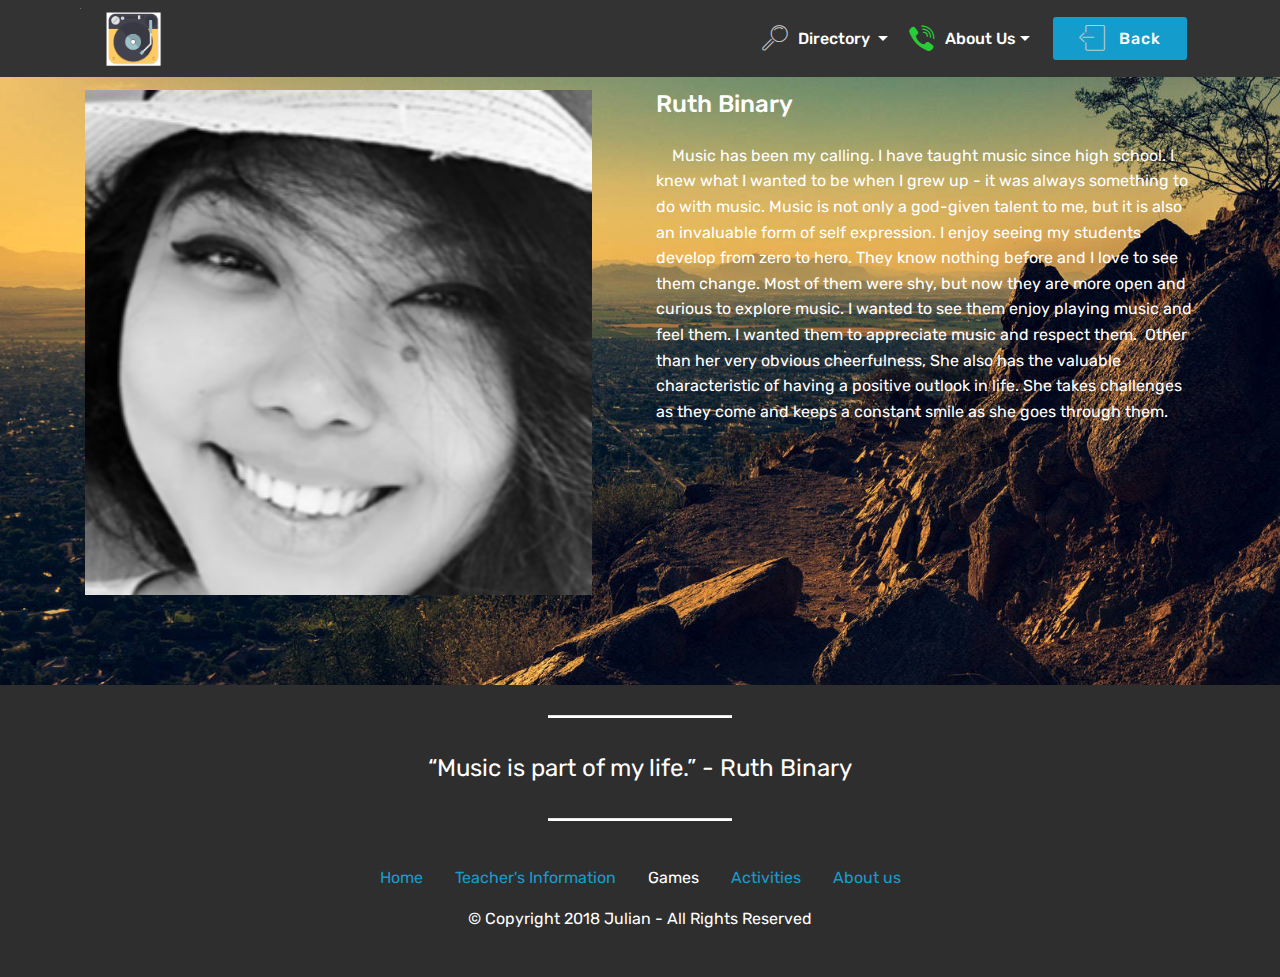
==== commit d2f50898: "create github pages" ====
--- a/page1.html
+++ b/page1.html
@@ -6,7 +6,7 @@
   <meta http-equiv="X-UA-Compatible" content="IE=edge">
   <meta name="generator" content="Mobirise v4.7.1, mobirise.com">
   <meta name="viewport" content="width=device-width, initial-scale=1, minimum-scale=1">
-  <link rel="shortcut icon" href="assets/images/music-1-1-290x163.png" type="image/x-icon">
+  <link rel="shortcut icon" href="assets/images/logo4.png" type="image/x-icon">
   <meta name="description" content="Web Builder Description">
   <title>Teacher</title>
   <link rel="stylesheet" href="assets/web/assets/mobirise-icons/mobirise-icons.css">
@@ -59,7 +59,7 @@
     </nav>
 </section>
 
-<section class="engine"><a href="https://mobirise.ws/n">best website creator app</a></section><section class="header3 cid-qPo2AirExt" id="header3-1a">
+<section class="engine"><a href="https://mobirise.ws/k">develop your own website</a></section><section class="header3 cid-qPo2AirExt" id="header3-1a">
 
     
 
--- a/assets/mobirise/css/mbr-additional.css
+++ b/assets/mobirise/css/mbr-additional.css
@@ -1287,570 +1287,6 @@
 .dropup .dropdown-toggle::after {
   display: none;
 }
-.cid-qQfayQZ4Be .navbar {
-  padding: .5rem 0;
-  background: #333333;
-  transition: none;
-  min-height: 77px;
-}
-.cid-qQfayQZ4Be .navbar-dropdown.bg-color.transparent.opened {
-  background: #333333;
-}
-.cid-qQfayQZ4Be a {
-  font-style: normal;
-}
-.cid-qQfayQZ4Be .nav-item span {
-  padding-right: 0.4em;
-  line-height: 0.5em;
-  vertical-align: text-bottom;
-  position: relative;
-  text-decoration: none;
-}
-.cid-qQfayQZ4Be .nav-item a {
-  display: flex;
-  align-items: center;
-  justify-content: center;
-  padding: 0.7rem 0 !important;
-  margin: 0rem .65rem !important;
-}
-.cid-qQfayQZ4Be .nav-item:focus,
-.cid-qQfayQZ4Be .nav-link:focus {
-  outline: none;
-}
-.cid-qQfayQZ4Be .btn {
-  padding: 0.4rem 1.5rem;
-  display: inline-flex;
-  align-items: center;
-}
-.cid-qQfayQZ4Be .btn .mbr-iconfont {
-  font-size: 1.6rem;
-}
-.cid-qQfayQZ4Be .menu-logo {
-  margin-right: auto;
-}
-.cid-qQfayQZ4Be .menu-logo .navbar-brand {
-  display: flex;
-  margin-left: 5rem;
-  padding: 0;
-  transition: padding .2s;
-  min-height: 3.8rem;
-  align-items: center;
-}
-.cid-qQfayQZ4Be .menu-logo .navbar-brand .navbar-caption-wrap {
-  display: -webkit-flex;
-  -webkit-align-items: center;
-  align-items: center;
-  word-break: break-word;
-  min-width: 7rem;
-  margin: .3rem 0;
-}
-.cid-qQfayQZ4Be .menu-logo .navbar-brand .navbar-caption-wrap .navbar-caption {
-  line-height: 1.2rem !important;
-  padding-right: 2rem;
-}
-.cid-qQfayQZ4Be .menu-logo .navbar-brand .navbar-logo {
-  font-size: 4rem;
-  transition: font-size 0.25s;
-}
-.cid-qQfayQZ4Be .menu-logo .navbar-brand .navbar-logo img {
-  display: flex;
-}
-.cid-qQfayQZ4Be .menu-logo .navbar-brand .navbar-logo .mbr-iconfont {
-  transition: font-size 0.25s;
-}
-.cid-qQfayQZ4Be .navbar-toggleable-sm .navbar-collapse {
-  justify-content: flex-end;
-  -webkit-justify-content: flex-end;
-  padding-right: 5rem;
-  width: auto;
-}
-.cid-qQfayQZ4Be .navbar-toggleable-sm .navbar-collapse .navbar-nav {
-  flex-wrap: wrap;
-  -webkit-flex-wrap: wrap;
-  padding-left: 0;
-}
-.cid-qQfayQZ4Be .navbar-toggleable-sm .navbar-collapse .navbar-nav .nav-item {
-  -webkit-align-self: center;
-  align-self: center;
-}
-.cid-qQfayQZ4Be .navbar-toggleable-sm .navbar-collapse .navbar-buttons {
-  padding-left: 0;
-  padding-bottom: 0;
-}
-.cid-qQfayQZ4Be .dropdown .dropdown-menu {
-  background: #333333;
-  display: none;
-  position: absolute;
-  min-width: 5rem;
-  padding-top: 1.4rem;
-  padding-bottom: 1.4rem;
-  text-align: left;
-}
-.cid-qQfayQZ4Be .dropdown .dropdown-menu .dropdown-item {
-  width: auto;
-  padding: 0.235em 1.5385em 0.235em 1.5385em !important;
-}
-.cid-qQfayQZ4Be .dropdown .dropdown-menu .dropdown-item::after {
-  right: 0.5rem;
-}
-.cid-qQfayQZ4Be .dropdown .dropdown-menu .dropdown-submenu {
-  margin: 0;
-}
-.cid-qQfayQZ4Be .dropdown.open > .dropdown-menu {
-  display: block;
-}
-.cid-qQfayQZ4Be .navbar-toggleable-sm.opened:after {
-  position: absolute;
-  width: 100vw;
-  height: 100vh;
-  content: '';
-  background-color: rgba(0, 0, 0, 0.1);
-  left: 0;
-  bottom: 0;
-  transform: translateY(100%);
-  -webkit-transform: translateY(100%);
-  z-index: 1000;
-}
-.cid-qQfayQZ4Be .navbar.navbar-short {
-  min-height: 60px;
-  transition: all .2s;
-}
-.cid-qQfayQZ4Be .navbar.navbar-short .navbar-toggler-right {
-  top: 20px;
-}
-.cid-qQfayQZ4Be .navbar.navbar-short .navbar-logo a {
-  font-size: 2.5rem !important;
-  line-height: 2.5rem;
-  transition: font-size 0.25s;
-}
-.cid-qQfayQZ4Be .navbar.navbar-short .navbar-logo a .mbr-iconfont {
-  font-size: 2.5rem !important;
-}
-.cid-qQfayQZ4Be .navbar.navbar-short .navbar-logo a img {
-  height: 3rem !important;
-}
-.cid-qQfayQZ4Be .navbar.navbar-short .navbar-brand {
-  min-height: 3rem;
-}
-.cid-qQfayQZ4Be button.navbar-toggler {
-  width: 31px;
-  height: 18px;
-  cursor: pointer;
-  transition: all .2s;
-  top: 1.5rem;
-  right: 1rem;
-}
-.cid-qQfayQZ4Be button.navbar-toggler:focus {
-  outline: none;
-}
-.cid-qQfayQZ4Be button.navbar-toggler .hamburger span {
-  position: absolute;
-  right: 0;
-  width: 30px;
-  height: 2px;
-  border-right: 5px;
-  background-color: #ffffff;
-}
-.cid-qQfayQZ4Be button.navbar-toggler .hamburger span:nth-child(1) {
-  top: 0;
-  transition: all .2s;
-}
-.cid-qQfayQZ4Be button.navbar-toggler .hamburger span:nth-child(2) {
-  top: 8px;
-  transition: all .15s;
-}
-.cid-qQfayQZ4Be button.navbar-toggler .hamburger span:nth-child(3) {
-  top: 8px;
-  transition: all .15s;
-}
-.cid-qQfayQZ4Be button.navbar-toggler .hamburger span:nth-child(4) {
-  top: 16px;
-  transition: all .2s;
-}
-.cid-qQfayQZ4Be nav.opened .hamburger span:nth-child(1) {
-  top: 8px;
-  width: 0;
-  opacity: 0;
-  right: 50%;
-  transition: all .2s;
-}
-.cid-qQfayQZ4Be nav.opened .hamburger span:nth-child(2) {
-  -webkit-transform: rotate(45deg);
-  transform: rotate(45deg);
-  transition: all .25s;
-}
-.cid-qQfayQZ4Be nav.opened .hamburger span:nth-child(3) {
-  -webkit-transform: rotate(-45deg);
-  transform: rotate(-45deg);
-  transition: all .25s;
-}
-.cid-qQfayQZ4Be nav.opened .hamburger span:nth-child(4) {
-  top: 8px;
-  width: 0;
-  opacity: 0;
-  right: 50%;
-  transition: all .2s;
-}
-.cid-qQfayQZ4Be .collapsed.navbar-expand {
-  flex-direction: column;
-}
-.cid-qQfayQZ4Be .collapsed .btn {
-  display: flex;
-}
-.cid-qQfayQZ4Be .collapsed .navbar-collapse {
-  display: none !important;
-  padding-right: 0 !important;
-}
-.cid-qQfayQZ4Be .collapsed .navbar-collapse.collapsing,
-.cid-qQfayQZ4Be .collapsed .navbar-collapse.show {
-  display: block !important;
-}
-.cid-qQfayQZ4Be .collapsed .navbar-collapse.collapsing .navbar-nav,
-.cid-qQfayQZ4Be .collapsed .navbar-collapse.show .navbar-nav {
-  display: block;
-  text-align: center;
-}
-.cid-qQfayQZ4Be .collapsed .navbar-collapse.collapsing .navbar-nav .nav-item,
-.cid-qQfayQZ4Be .collapsed .navbar-collapse.show .navbar-nav .nav-item {
-  clear: both;
-}
-.cid-qQfayQZ4Be .collapsed .navbar-collapse.collapsing .navbar-buttons,
-.cid-qQfayQZ4Be .collapsed .navbar-collapse.show .navbar-buttons {
-  text-align: center;
-}
-.cid-qQfayQZ4Be .collapsed .navbar-collapse.collapsing .navbar-buttons:last-child,
-.cid-qQfayQZ4Be .collapsed .navbar-collapse.show .navbar-buttons:last-child {
-  margin-bottom: 1rem;
-}
-.cid-qQfayQZ4Be .collapsed button.navbar-toggler {
-  display: block;
-}
-.cid-qQfayQZ4Be .collapsed .navbar-brand {
-  margin-left: 1rem !important;
-}
-.cid-qQfayQZ4Be .collapsed .navbar-toggleable-sm {
-  flex-direction: column;
-  -webkit-flex-direction: column;
-}
-.cid-qQfayQZ4Be .collapsed .dropdown .dropdown-menu {
-  width: 100%;
-  text-align: center;
-  position: relative;
-  opacity: 0;
-  display: block;
-  height: 0;
-  visibility: hidden;
-  padding: 0;
-  transition-duration: .5s;
-  transition-property: opacity,padding,height;
-}
-.cid-qQfayQZ4Be .collapsed .dropdown.open > .dropdown-menu {
-  position: relative;
-  opacity: 1;
-  height: auto;
-  padding: 1.4rem 0;
-  visibility: visible;
-}
-.cid-qQfayQZ4Be .collapsed .dropdown .dropdown-submenu {
-  left: 0;
-  text-align: center;
-  width: 100%;
-}
-.cid-qQfayQZ4Be .collapsed .dropdown .dropdown-toggle[data-toggle="dropdown-submenu"]::after {
-  margin-top: 0;
-  position: inherit;
-  right: 0;
-  top: 50%;
-  display: inline-block;
-  width: 0;
-  height: 0;
-  margin-left: .3em;
-  vertical-align: middle;
-  content: "";
-  border-top: .30em solid;
-  border-right: .30em solid transparent;
-  border-left: .30em solid transparent;
-}
-@media (max-width: 991px) {
-  .cid-qQfayQZ4Be .navbar-expand {
-    flex-direction: column;
-  }
-  .cid-qQfayQZ4Be img {
-    height: 3.8rem !important;
-  }
-  .cid-qQfayQZ4Be .btn {
-    display: flex;
-  }
-  .cid-qQfayQZ4Be button.navbar-toggler {
-    display: block;
-  }
-  .cid-qQfayQZ4Be .navbar-brand {
-    margin-left: 1rem !important;
-  }
-  .cid-qQfayQZ4Be .navbar-toggleable-sm {
-    flex-direction: column;
-    -webkit-flex-direction: column;
-  }
-  .cid-qQfayQZ4Be .navbar-collapse {
-    display: none !important;
-    padding-right: 0 !important;
-  }
-  .cid-qQfayQZ4Be .navbar-collapse.collapsing,
-  .cid-qQfayQZ4Be .navbar-collapse.show {
-    display: block !important;
-  }
-  .cid-qQfayQZ4Be .navbar-collapse.collapsing .navbar-nav,
-  .cid-qQfayQZ4Be .navbar-collapse.show .navbar-nav {
-    display: block;
-    text-align: center;
-  }
-  .cid-qQfayQZ4Be .navbar-collapse.collapsing .navbar-nav .nav-item,
-  .cid-qQfayQZ4Be .navbar-collapse.show .navbar-nav .nav-item {
-    clear: both;
-  }
-  .cid-qQfayQZ4Be .navbar-collapse.collapsing .navbar-buttons,
-  .cid-qQfayQZ4Be .navbar-collapse.show .navbar-buttons {
-    text-align: center;
-  }
-  .cid-qQfayQZ4Be .navbar-collapse.collapsing .navbar-buttons:last-child,
-  .cid-qQfayQZ4Be .navbar-collapse.show .navbar-buttons:last-child {
-    margin-bottom: 1rem;
-  }
-  .cid-qQfayQZ4Be .dropdown .dropdown-menu {
-    width: 100%;
-    text-align: center;
-    position: relative;
-    opacity: 0;
-    display: block;
-    height: 0;
-    visibility: hidden;
-    padding: 0;
-    transition-duration: .5s;
-    transition-property: opacity,padding,height;
-  }
-  .cid-qQfayQZ4Be .dropdown.open > .dropdown-menu {
-    position: relative;
-    opacity: 1;
-    height: auto;
-    padding: 1.4rem 0;
-    visibility: visible;
-  }
-  .cid-qQfayQZ4Be .dropdown .dropdown-submenu {
-    left: 0;
-    text-align: center;
-    width: 100%;
-  }
-  .cid-qQfayQZ4Be .dropdown .dropdown-toggle[data-toggle="dropdown-submenu"]::after {
-    margin-top: 0;
-    position: inherit;
-    right: 0;
-    top: 50%;
-    display: inline-block;
-    width: 0;
-    height: 0;
-    margin-left: .3em;
-    vertical-align: middle;
-    content: "";
-    border-top: .30em solid;
-    border-right: .30em solid transparent;
-    border-left: .30em solid transparent;
-  }
-}
-@media (min-width: 767px) {
-  .cid-qQfayQZ4Be .menu-logo {
-    flex-shrink: 0;
-  }
-}
-.cid-qQfayQZ4Be .navbar-collapse {
-  flex-basis: auto;
-}
-.cid-qQfayQZ4Be .nav-link:hover,
-.cid-qQfayQZ4Be .dropdown-item:hover {
-  color: #c1c1c1 !important;
-}
-.cid-qQfaz2D76J {
-  background-image: url("../../../assets/images/mbr-1618x1080.jpg");
-}
-.cid-qQfaz2D76J .mbr-text,
-.cid-qQfaz2D76J .mbr-section-btn {
-  color: #ffffff;
-}
-.cid-qQfazv7Oqv {
-  padding-top: 90px;
-  padding-bottom: 90px;
-  background-image: url("../../../assets/images/mbr-1-1620x1080.jpg");
-}
-@media (min-width: 992px) {
-  .cid-qQfazv7Oqv .mbr-figure {
-    padding-right: 4rem;
-  }
-}
-@media (max-width: 991px) {
-  .cid-qQfazv7Oqv .mbr-figure {
-    padding-bottom: 3rem;
-  }
-}
-@media (max-width: 767px) {
-  .cid-qQfazv7Oqv .mbr-text {
-    text-align: center;
-  }
-}
-.cid-qQfaB4HBpL {
-  padding-top: 90px;
-  padding-bottom: 90px;
-  background-image: url("../../../assets/images/background3.jpg");
-}
-.cid-qQfaB4HBpL .mbr-figure {
-  margin: 0 auto;
-  width: 100%;
-  display: flex;
-  justify-content: center;
-}
-.cid-qQfaB4HBpL .mbr-figure img {
-  height: 100%;
-  margin: 0 auto;
-}
-@media (max-width: 991px) {
-  .cid-qQfaB4HBpL .mbr-figure img {
-    width: 100% !important;
-  }
-}
-.cid-qQfaAlWKJH {
-  padding-top: 60px;
-  padding-bottom: 60px;
-  background-color: #f9f9f9;
-}
-.cid-qQfaAlWKJH .nav-tabs {
-  -webkit-justify-content: center;
-  justify-content: center;
-  -webkit-flex-wrap: wrap;
-  flex-wrap: wrap;
-  border-bottom: none;
-}
-.cid-qQfaAlWKJH .nav-tabs .nav-link {
-  box-sizing: border-box;
-  color: #767676;
-  font-style: normal;
-  font-weight: 500;
-  border-radius: 3px;
-  border: 1px solid #767676;
-  padding: 1rem 3rem;
-  margin: 0.4rem .8rem !important;
-  transition: all .3s;
-}
-.cid-qQfaAlWKJH .nav-tabs .nav-link:hover {
-  background-color: #149dcc;
-}
-.cid-qQfaAlWKJH .nav-tabs .nav-link:focus {
-  box-shadow: none;
-  background-color: #149dcc;
-}
-.cid-qQfaAlWKJH .nav-tabs .nav-link.active {
-  font-weight: 500;
-  color: #ffffff;
-  font-style: normal;
-  border: none;
-  background: #149dcc;
-}
-.cid-qQfaAlWKJH .nav-tabs .nav-link.active:hover {
-  border: none;
-}
-.cid-qQfaAlWKJH .mbr-section-subtitle {
-  color: #767676;
-}
-.cid-qQfaAlWKJH p {
-  color: #767676;
-}
-.cid-qQfaAlWKJH .mbr-figure {
-  -webkit-flex-shrink: 0;
-  flex-shrink: 0;
-  -webkit-align-self: flex-start;
-  align-self: flex-start;
-  padding-right: 4rem;
-}
-.cid-qQfaAlWKJH .mbr-text {
-  word-break: break-word;
-}
-@media (max-width: 991px) {
-  .cid-qQfaAlWKJH .mbr-figure {
-    padding-right: 0;
-    padding-left: 0;
-    padding-bottom: 2rem;
-  }
-}
-.cid-qQfaCFlSOx {
-  padding-top: 15px;
-  padding-bottom: 45px;
-  background-color: #2e2e2e;
-}
-.cid-qQfaCFlSOx .row-links {
-  width: 100%;
-  justify-content: center;
-}
-.cid-qQfaCFlSOx .social-row {
-  width: 100%;
-  justify-content: center;
-}
-.cid-qQfaCFlSOx .media-container-row {
-  flex-direction: column;
-  justify-content: center;
-  align-items: center;
-}
-.cid-qQfaCFlSOx .media-container-row .foot-menu {
-  list-style: none;
-  display: flex;
-  justify-content: center;
-  flex-wrap: wrap;
-  padding: 0;
-  margin-bottom: 0;
-}
-.cid-qQfaCFlSOx .media-container-row .foot-menu li {
-  padding: 0 1rem 1rem 1rem;
-}
-.cid-qQfaCFlSOx .media-container-row .foot-menu li p {
-  margin: 0;
-}
-.cid-qQfaCFlSOx .media-container-row .social-list {
-  padding-left: 0;
-  margin-bottom: 0;
-  list-style: none;
-  display: flex;
-  flex-wrap: wrap;
-  justify-content: flex-end;
-  -webkit-justify-content: flex-end;
-}
-.cid-qQfaCFlSOx .media-container-row .social-list .mbr-iconfont-social {
-  font-size: 1.5rem;
-  color: #ffffff;
-}
-.cid-qQfaCFlSOx .media-container-row .social-list .soc-item {
-  margin: 0 .5rem;
-}
-.cid-qQfaCFlSOx .media-container-row .social-list a {
-  margin: 0;
-  opacity: .5;
-  -webkit-transition: .2s linear;
-  transition: .2s linear;
-}
-.cid-qQfaCFlSOx .media-container-row .social-list a:hover {
-  opacity: 1;
-}
-@media (max-width: 767px) {
-  .cid-qQfaCFlSOx .media-container-row .social-list {
-    justify-content: center;
-    -webkit-justify-content: center;
-  }
-}
-.cid-qQfaCFlSOx .media-container-row .row-copirayt {
-  word-break: break-word;
-  width: 100%;
-}
-.cid-qQfaCFlSOx .media-container-row .row-copirayt p {
-  width: 100%;
-}
-.cid-qQfaCFlSOx foot-menu-item {
-  color: #0f7699;
-}
 .cid-qOJjzTzM68 .navbar {
   padding: .5rem 0;
   background: #333333;
@@ -3333,7 +2769,7 @@
 .cid-qPX3VNycbH {
   padding-top: 60px;
   padding-bottom: 60px;
-  background-image: url("../../../assets/images/background350.jpg");
+  background-image: url("../../../assets/images/background3.jpg");
 }
 .cid-qPX3VNycbH .testimonials-container {
   margin: 0 auto;
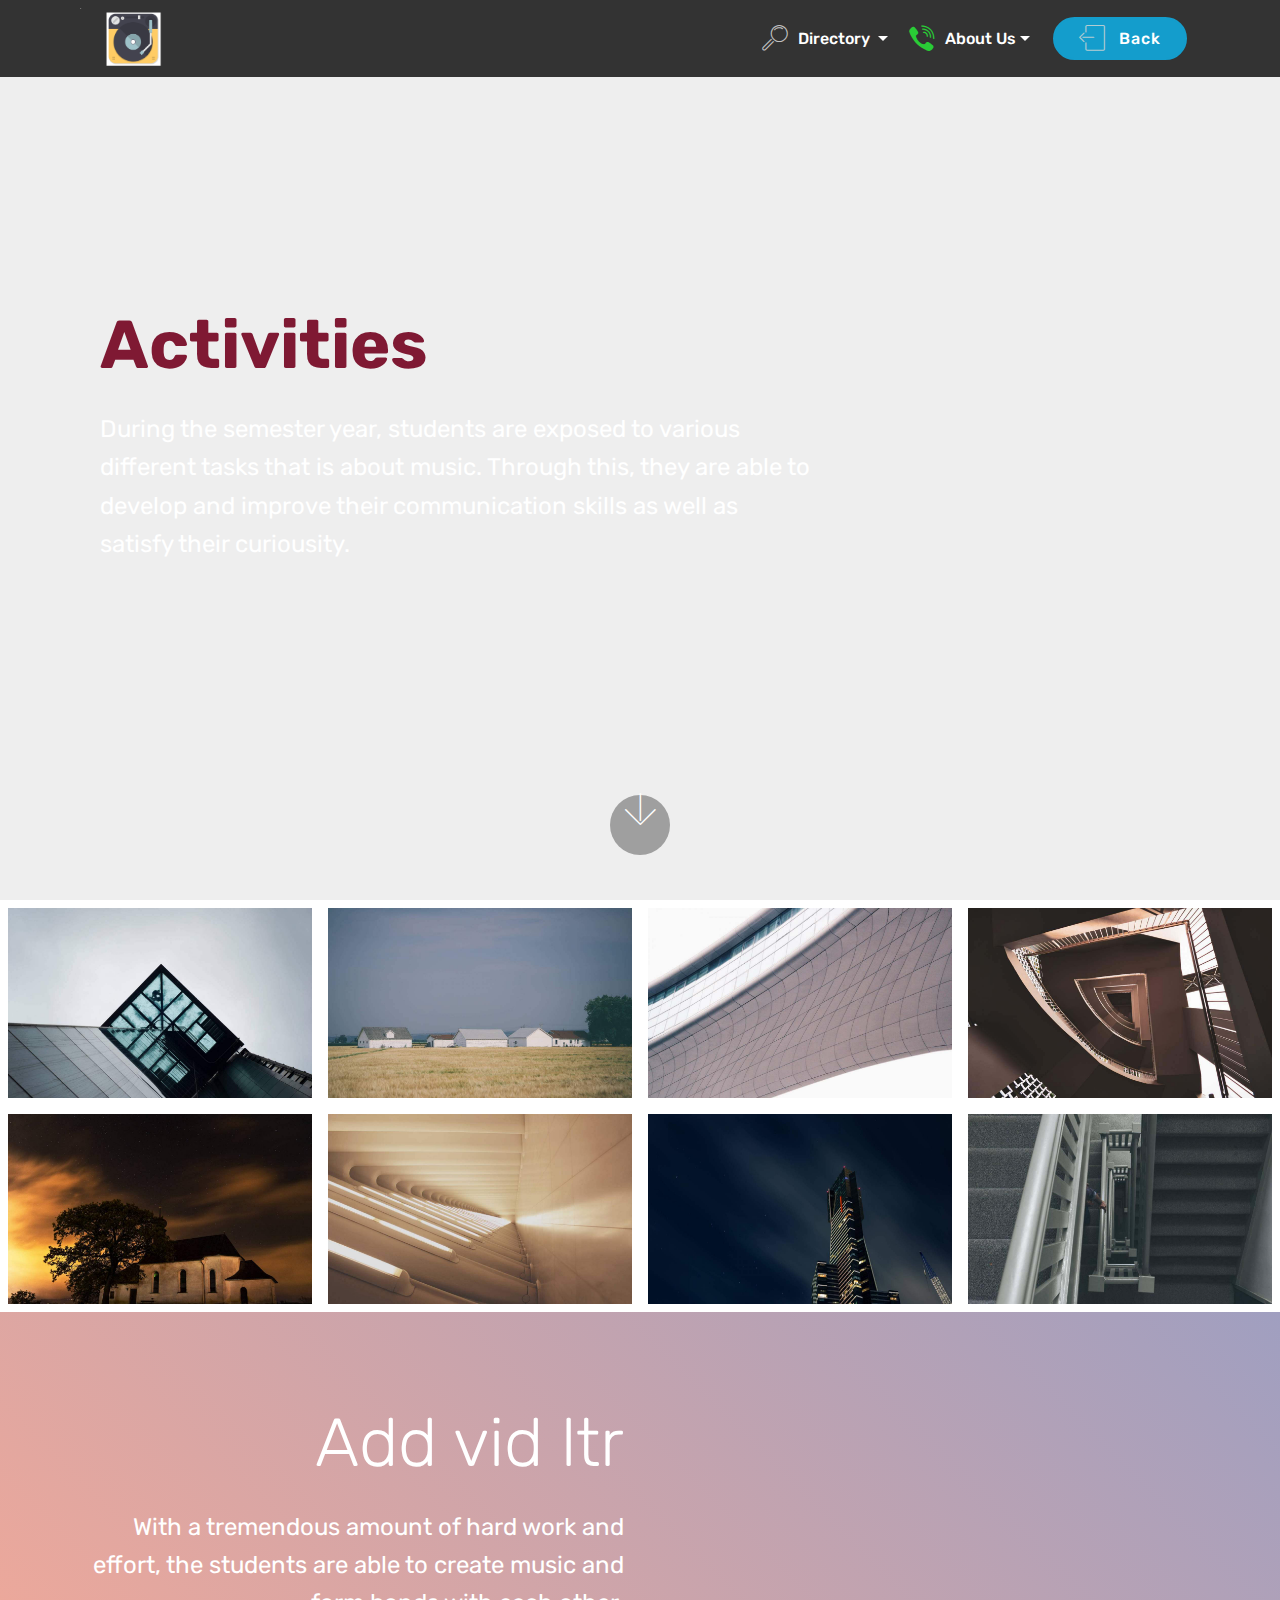
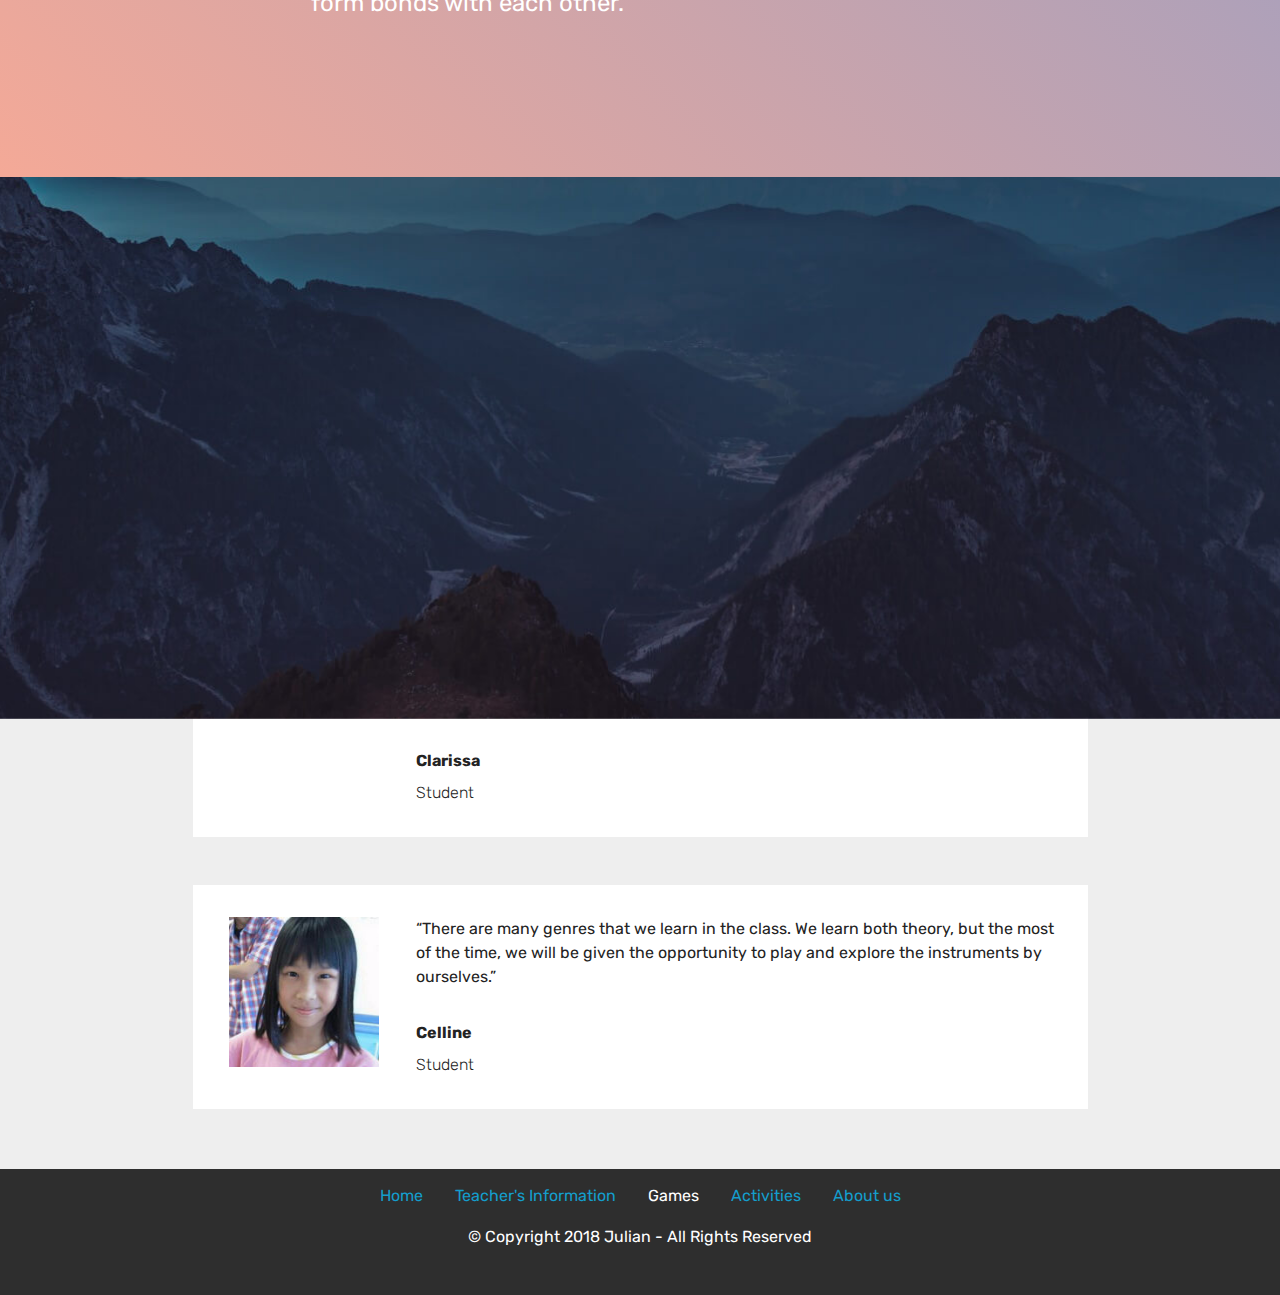
==== commit d3808b97: "create github pages" ====
--- a/page1.html
+++ b/page1.html
@@ -6,9 +6,9 @@
   <meta http-equiv="X-UA-Compatible" content="IE=edge">
   <meta name="generator" content="Mobirise v4.7.1, mobirise.com">
   <meta name="viewport" content="width=device-width, initial-scale=1, minimum-scale=1">
-  <link rel="shortcut icon" href="assets/images/logo4.png" type="image/x-icon">
-  <meta name="description" content="Web Builder Description">
-  <title>Teacher</title>
+  <link rel="shortcut icon" href="assets/images/music-1-1-290x163.png" type="image/x-icon">
+  <meta name="description" content="Website Maker Description">
+  <title>Activities</title>
   <link rel="stylesheet" href="assets/web/assets/mobirise-icons/mobirise-icons.css">
   <link rel="stylesheet" href="assets/tether/tether.min.css">
   <link rel="stylesheet" href="assets/bootstrap/css/bootstrap.min.css">
@@ -17,13 +17,14 @@
   <link rel="stylesheet" href="assets/dropdown/css/style.css">
   <link rel="stylesheet" href="assets/socicon/css/styles.css">
   <link rel="stylesheet" href="assets/theme/css/style.css">
+  <link rel="stylesheet" href="assets/gallery/style.css">
   <link rel="stylesheet" href="assets/mobirise/css/mbr-additional.css" type="text/css">
   
   
   
 </head>
 <body>
-  <section class="menu cid-qOJjzTzM68" once="menu" id="menu1-15">
+  <section class="menu cid-qQfqSdBOfB" once="menu" id="menu1-g">
 
     
 
@@ -49,17 +50,51 @@
         <div class="collapse navbar-collapse" id="navbarSupportedContent">
             <ul class="navbar-nav nav-dropdown" data-app-modern-menu="true"><li class="nav-item dropdown">
                     <a class="nav-link link text-white dropdown-toggle display-4" href="https://mobirise.com" data-toggle="dropdown-submenu" aria-expanded="false"><span class="mbri-search mbr-iconfont mbr-iconfont-btn" style="color: rgb(193, 193, 193);"></span>
-                        Directory&nbsp;</a><div class="dropdown-menu"><a class="text-white dropdown-item display-4" href="page3.html">Activities</a><a class="text-white dropdown-item display-4" href="page1.html">Teacher's Information</a><a class="text-white dropdown-item display-4" href="page3.html">Games</a></div>
-                </li><li class="nav-item dropdown"><a class="nav-link link text-white dropdown-toggle display-4" href="https://mobirise.com" data-toggle="dropdown-submenu" aria-expanded="false"><span class="socicon socicon-viber mbr-iconfont mbr-iconfont-btn" style="color: rgb(41, 204, 54);"></span>
+                        Directory&nbsp;</a><div class="dropdown-menu"><a class="text-white dropdown-item display-4" href="page1.html">Activities</a><a class="text-white dropdown-item display-4" href="page2.html">Teacher's Information</a><a class="text-white dropdown-item display-4" href="page3.html">Games</a></div>
+                </li><li class="nav-item dropdown open"><a class="nav-link link text-white dropdown-toggle display-4" href="https://mobirise.com" data-toggle="dropdown-submenu" aria-expanded="true"><span class="socicon socicon-viber mbr-iconfont mbr-iconfont-btn" style="color: rgb(41, 204, 54);"></span>
                         
                         About Us
-                    </a><div class="dropdown-menu"><a class="text-white dropdown-item display-4" href="page2.html#form1-1e">Contact us</a><a class="text-white dropdown-item display-4" href="page2.html#footer2-1d" aria-expanded="false">Find us</a></div></li></ul>
+                    </a><div class="dropdown-menu"><a class="text-white dropdown-item display-4" href="page3.html#form1-t">Contact us</a><a class="text-white dropdown-item display-4" href="page3.html#footer2-u" aria-expanded="false">Find us</a></div></li></ul>
             <div class="navbar-buttons mbr-section-btn"><a class="btn btn-sm btn-primary display-4" href="index.html"><span class="mbri-logout mbr-iconfont mbr-iconfont-btn" style="color: rgb(178, 204, 210);"></span>&nbsp;Back</a></div>
         </div>
     </nav>
 </section>
 
-<section class="engine"><a href="https://mobirise.ws/k">develop your own website</a></section><section class="header3 cid-qPo2AirExt" id="header3-1a">
+<section class="engine"><a href="https://mobirise.ws/c">best web site maker</a></section><section class="header9 cid-qQfqRDsQpt mbr-fullscreen" id="header9-f">
+
+    
+
+    
+
+    <div class="container">
+        <div class="media-container-column mbr-white col-md-8">
+            <h1 class="mbr-section-title align-left mbr-bold pb-3 mbr-fonts-style display-1">
+                Activities</h1>
+            
+            <p class="mbr-text align-left pb-3 mbr-fonts-style display-5">
+                During the semester year, students are exposed to various different tasks that is about music. Through this, they are able to develop and improve their communication skills as well as satisfy their curiousity.</p>
+            
+        </div>
+    </div>
+
+    <div class="mbr-arrow hidden-sm-down" aria-hidden="true">
+        <a href="#next">
+            <i class="mbri-down mbr-iconfont"></i>
+        </a>
+    </div>
+</section>
+
+<section class="mbr-gallery mbr-slider-carousel cid-qQfqU2V9bh" id="gallery3-h">
+
+    
+
+    <div>
+        <div><!-- Filter --><!-- Gallery --><div class="mbr-gallery-row"><div class="mbr-gallery-layout-default"><div><div><div class="mbr-gallery-item mbr-gallery-item--p1" data-video-url="false" data-tags="Awesome"><div href="#lb-gallery3-h" data-slide-to="0" data-toggle="modal"><img src="assets/images/gallery00.jpg" alt="" title=""><span class="icon-focus"></span></div></div><div class="mbr-gallery-item mbr-gallery-item--p1" data-video-url="false" data-tags="Responsive"><div href="#lb-gallery3-h" data-slide-to="1" data-toggle="modal"><img src="assets/images/gallery01.jpg" alt="" title=""><span class="icon-focus"></span></div></div><div class="mbr-gallery-item mbr-gallery-item--p1" data-video-url="false" data-tags="Creative"><div href="#lb-gallery3-h" data-slide-to="2" data-toggle="modal"><img src="assets/images/gallery02.jpg" alt="" title=""><span class="icon-focus"></span></div></div><div class="mbr-gallery-item mbr-gallery-item--p1" data-video-url="false" data-tags="Animated"><div href="#lb-gallery3-h" data-slide-to="3" data-toggle="modal"><img src="assets/images/gallery03.jpg" alt="" title=""><span class="icon-focus"></span></div></div><div class="mbr-gallery-item mbr-gallery-item--p1" data-video-url="false" data-tags="Awesome"><div href="#lb-gallery3-h" data-slide-to="4" data-toggle="modal"><img src="assets/images/gallery04.jpg" alt="" title=""><span class="icon-focus"></span></div></div><div class="mbr-gallery-item mbr-gallery-item--p1" data-video-url="false" data-tags="Awesome"><div href="#lb-gallery3-h" data-slide-to="5" data-toggle="modal"><img src="assets/images/gallery05.jpg" alt="" title=""><span class="icon-focus"></span></div></div><div class="mbr-gallery-item mbr-gallery-item--p1" data-video-url="false" data-tags="Responsive"><div href="#lb-gallery3-h" data-slide-to="6" data-toggle="modal"><img src="assets/images/gallery06.jpg" alt="" title=""><span class="icon-focus"></span></div></div><div class="mbr-gallery-item mbr-gallery-item--p1" data-video-url="false" data-tags="Animated"><div href="#lb-gallery3-h" data-slide-to="7" data-toggle="modal"><img src="assets/images/gallery07.jpg" alt="" title=""><span class="icon-focus"></span></div></div></div></div><div class="clearfix"></div></div></div><!-- Lightbox --><div data-app-prevent-settings="" class="mbr-slider modal fade carousel slide" tabindex="-1" data-keyboard="true" data-interval="false" id="lb-gallery3-h"><div class="modal-dialog"><div class="modal-content"><div class="modal-body"><div class="carousel-inner"><div class="carousel-item active"><img src="assets/images/gallery00.jpg" alt="" title=""></div><div class="carousel-item"><img src="assets/images/gallery01.jpg" alt="" title=""></div><div class="carousel-item"><img src="assets/images/gallery02.jpg" alt="" title=""></div><div class="carousel-item"><img src="assets/images/gallery03.jpg" alt="" title=""></div><div class="carousel-item"><img src="assets/images/gallery04.jpg" alt="" title=""></div><div class="carousel-item"><img src="assets/images/gallery05.jpg" alt="" title=""></div><div class="carousel-item"><img src="assets/images/gallery06.jpg" alt="" title=""></div><div class="carousel-item"><img src="assets/images/gallery07.jpg" alt="" title=""></div></div><a class="carousel-control carousel-control-prev" role="button" data-slide="prev" href="#lb-gallery3-h"><span class="mbri-left mbr-iconfont" aria-hidden="true"></span><span class="sr-only">Previous</span></a><a class="carousel-control carousel-control-next" role="button" data-slide="next" href="#lb-gallery3-h"><span class="mbri-right mbr-iconfont" aria-hidden="true"></span><span class="sr-only">Next</span></a><a class="close" href="#" role="button" data-dismiss="modal"><span class="sr-only">Close</span></a></div></div></div></div></div>
+    </div>
+
+</section>
+
+<section class="header7 cid-qQfqX9brkV" id="header7-j">
 
     
 
@@ -67,37 +102,73 @@
 
     <div class="container">
         <div class="media-container-row">
-            <div class="mbr-figure" style="width: 100%;">
-                <img src="assets/images/snip-snip-472x551.png" alt="Mobirise" title="">
-            </div>
-
-            <div class="media-content">
-                <h1 class="mbr-section-title mbr-white pb-3 mbr-fonts-style display-5">Ruth Binary</h1>
-                
-                <div class="mbr-section-text mbr-white pb-3 ">
-                    <p class="mbr-text mbr-fonts-style display-7">&nbsp; &nbsp; Music has been my calling. I have taught music since high school. I knew what I wanted to be when I grew up - it was always something to do with music. Music is not only a god-given talent to me, but it is also an invaluable form of self expression. I enjoy seeing my students develop from zero to hero. They know nothing before and I love to see them change. Most of them were shy, but now they are more open and curious to explore music. I wanted to see them enjoy playing music and feel them. I wanted them to appreciate music and respect them. &nbsp;Other than her very obvious cheerfulness, She also has the valuable characteristic of having a positive outlook in life. She takes challenges as they come and keeps a constant smile as she goes through them. <br></p>
+
+            <div class="media-content align-right">
+                <h1 class="mbr-section-title mbr-white pb-3 mbr-fonts-style display-1">
+                    Add vid ltr</h1>
+                <div class="mbr-section-text mbr-white pb-3">
+                    <p class="mbr-text mbr-fonts-style display-5">
+                        With a tremendous amount of hard work and effort, the students are able to create music and form bonds with each other.</p>
                 </div>
                 
             </div>
-        </div>
-    </div>
-
-</section>
-
-<section class="mbr-section article content10 cid-qPo2vTobkE" id="content10-19">
-    
-     
-
-    <div class="container">
-        <div class="inner-container" style="width: 66%;">
-            <hr class="line" style="width: 25%;">
-            <div class="section-text align-center mbr-white mbr-fonts-style display-5">“Music is part of my life.” - Ruth Binary</div>
-            <hr class="line" style="width: 25%;">
-        </div>
-    </div>
-</section>
-
-<section once="" class="cid-qPo2iN4g2Y" id="footer7-16">
+
+            <div class="mbr-figure" style="width: 100%;"><iframe class="mbr-embedded-video" src="https://www.youtube.com/embed/uNCr7NdOJgw?rel=0&amp;amp;showinfo=0&amp;autoplay=0&amp;loop=0" width="1280" height="720" frameborder="0" allowfullscreen></iframe></div>
+
+        </div>
+    </div>
+</section>
+
+<section class="testimonials4 cid-qQfqXy033r mbr-parallax-background" id="testimonials4-k">
+
+  
+
+  
+  <div class="container">
+    <h2 class="pb-3 mbr-fonts-style mbr-white align-center display-2">
+        What the students says about this course</h2>
+    <h3 class="mbr-section-subtitle mbr-light pb-3 mbr-fonts-style mbr-white align-center display-5"></h3>
+    <div class="col-md-10 testimonials-container"> 
+      
+
+      
+    <div class="testimonials-item">
+        <div class="user row">
+          <div class="col-lg-3 col-md-4">
+            <div class="user_image">
+              <img src="assets/images/20180114-142320-300x240.jpg" alt="" title="">
+            </div>
+          </div>
+          <div class="testimonials-caption col-lg-9 col-md-8">
+            <div class="user_text ">
+              <p class="mbr-fonts-style  display-7">“The thing about music is that it really forces you to get creative. We’re always given plenty of time to complete a project - usually a month or so. So we get a lot of opportunities to delve deeper into our knowledge and experience with music and through this you just realise that there’s always something you can improve on. The goal isn’t perfection, but more to something like a painting. You put in different colours, pitch in ideas and work together to create something entirely unique. No one person would interpret a piece of music the exact same way. There’s no right and wrong when it comes to creating something original. You just do. In music class we often do activities in groups, so teamwork is really essential. We get to talk to plenty of different people, and we find out unexpected things about each other. Sometimes we even discover hidden talents. The class itself is really engaging and pushes us to communicate our ideas with each other. It basically pushes you to communicate and to showcase your abilities as best as possible.”<br></p>
+            </div>
+            <div class="user_name mbr-bold mbr-fonts-style align-left pt-3 display-7">Clarissa</div>
+            <div class="user_desk mbr-light mbr-fonts-style align-left pt-2 display-7">Student</div>
+          </div>
+        </div>
+      </div><div class="testimonials-item">
+        <div class="user row">
+          <div class="col-lg-3 col-md-4">
+            <div class="user_image">
+              <img src="assets/images/screenshot-2017-10-04-21-54-8-300x296.jpg" alt="" title="">
+            </div>
+          </div>
+          <div class="testimonials-caption col-lg-9 col-md-8">
+            <div class="user_text">
+              <p class="mbr-fonts-style  display-7">“There are many genres that we learn in the class. We learn both theory, but the most of the time, we will be given the opportunity to play and explore the instruments by ourselves.”</p>
+            </div>
+            <div class="user_name mbr-bold mbr-fonts-style align-left pt-3 display-7">
+                 Celline</div>
+            <div class="user_desk mbr-light mbr-fonts-style align-left pt-2 display-7">
+                 Student</div>
+          </div>
+        </div>
+      </div></div>
+  </div>
+</section>
+
+<section once="" class="cid-qQfr6foM6k" id="footer7-l">
 
     
 
@@ -112,8 +183,8 @@
                     
                     
                     
-                <li class="foot-menu-item mbr-fonts-style display-7"><a href="index.html">Home</a></li><li class="foot-menu-item mbr-fonts-style display-7"><a href="page1.html">Teacher's Information</a></li><li class="foot-menu-item mbr-fonts-style display-7">Games
-                    </li><li class="foot-menu-item mbr-fonts-style display-7"><a href="page3.html">Activities</a></li><li class="foot-menu-item mbr-fonts-style display-7"><a href="page2.html">About us</a></li></ul>
+                <li class="foot-menu-item mbr-fonts-style display-7"><a href="index.html">Home</a></li><li class="foot-menu-item mbr-fonts-style display-7"><a href="page2.html">Teacher's Information</a></li><li class="foot-menu-item mbr-fonts-style display-7">Games
+                    </li><li class="foot-menu-item mbr-fonts-style display-7"><a href="page1.html">Activities</a></li><li class="foot-menu-item mbr-fonts-style display-7"><a href="page3.html">About us</a></li></ul>
             </div>
             
             <div class="row row-copirayt">
@@ -133,7 +204,15 @@
   <script src="assets/smoothscroll/smooth-scroll.js"></script>
   <script src="assets/dropdown/js/script.min.js"></script>
   <script src="assets/touchswipe/jquery.touch-swipe.min.js"></script>
+  <script src="assets/bootstrapcarouselswipe/bootstrap-carousel-swipe.js"></script>
+  <script src="assets/parallax/jarallax.min.js"></script>
+  <script src="assets/vimeoplayer/jquery.mb.vimeo_player.js"></script>
+  <script src="assets/masonry/masonry.pkgd.min.js"></script>
+  <script src="assets/imagesloaded/imagesloaded.pkgd.min.js"></script>
   <script src="assets/theme/js/script.js"></script>
+  <script src="assets/slidervideo/script.js"></script>
+  <script src="assets/gallery/player.min.js"></script>
+  <script src="assets/gallery/script.js"></script>
   
   
 </body>
--- a/assets/gallery/style.css
+++ b/assets/gallery/style.css
@@ -0,0 +1,451 @@
+/*-------
+
+   Gallery
+
+-------*/
+.mbr-gallery .mbr-gallery-item {
+  position: relative;
+  display: inline-block;
+  width: 25%;
+  cursor: pointer; }
+
+@media (max-width: 768px) {
+  .mbr-gallery .mbr-gallery-item {
+    width: 50%; } }
+@media (max-width: 400px) {
+  .mbr-gallery .mbr-gallery-item {
+    width: 100%; } }
+.mbr-gallery .icon-focus,
+.mbr-gallery .icon-video {
+  position: absolute;
+  top: calc(50% - 32px);
+  left: calc(50% - 24px);
+  font-family: 'MobiriseIcons' !important;
+  font-size: 3rem !important;
+  color: #fff;
+  opacity: 0;
+  transition: .2s opacity ease-in-out;
+  z-index: 5; }
+
+.mbr-gallery .icon-focus::before {
+  content: '\e96b'; }
+
+.mbr-gallery .icon-video::before {
+  content: '\e95c'; }
+
+.mbr-gallery .mbr-gallery-item > div:hover .icon-focus,
+.mbr-gallery .mbr-gallery-item > div:hover .icon-video {
+  opacity: 1; }
+
+.mbr-gallery .mbr-gallery-item img {
+  width: 100%;
+  opacity: 1;
+  -webkit-transition: .2s opacity ease-in-out;
+  transition: .2s opacity ease-in-out; }
+
+.mbr-gallery .mbr-gallery-item > div:hover img {
+  opacity: 1; }
+
+.mbr-gallery .mbr-gallery-item > div {
+  background: #fff;
+  display: block;
+  outline: none;
+  position: relative; }
+
+.mbr-gallery .mbr-gallery-item .icon {
+  -webkit-transform: translateX(-50%) translateY(-50%);
+  -webkit-transition: .2s opacity ease-in-out;
+  color: #000;
+  font-size: 30px;
+  height: 69px;
+  left: 50%;
+  opacity: 0;
+  position: absolute;
+  top: 50%;
+  transform: translateX(-50%) translateY(-50%);
+  transition: .2s opacity ease-in-out;
+  width: 69px; }
+
+.mbr-gallery .mbr-gallery-item .icon::after,
+.mbr-gallery .mbr-gallery-item .icon::before {
+  content: '';
+  display: block;
+  position: absolute;
+  height: 69px;
+  width: 1px;
+  margin-left: 34.5px;
+  background-color: #fff; }
+
+.mbr-gallery .mbr-gallery-item .icon::after {
+  width: 69px;
+  height: 1px;
+  margin-left: 0;
+  margin-top: 34.5px; }
+
+.mbr-gallery .mbr-gallery-item > div:hover .icon {
+  opacity: 1; }
+
+.mbr-gallery .mbr-gallery-item > div:hover::before {
+  opacity: .9; }
+
+.mbr-gallery .mbr-gallery-item > div:hover .mbr-gallery-title {
+  background: transparent !important; }
+
+/* remove spacing */
+.mbr-gallery .mbr-gallery-row.no-gutter {
+  margin: 0; }
+
+.mbr-gallery .mbr-gallery-row.no-gutter .mbr-gallery-item {
+  padding: 0; }
+
+/* container */
+.mbr-gallery .container.mbr-gallery-layout-default {
+  padding: 93px 0; }
+
+/* fix horizontal scrollbar */
+.mbr-gallery .mbr-gallery-layout-article,
+.mbr-gallery .mbr-gallery-layout-default {
+  overflow: hidden; }
+
+/* lightbox */
+.mbr-gallery .modal {
+  position: fixed;
+  overflow: hidden;
+  padding-right: 0 !important; }
+
+.mbr-gallery .modal-content {
+  border-radius: 0;
+  border: none;
+  background: transparent; }
+
+.mbr-gallery .modal-body {
+  padding: 0; }
+
+.mbr-gallery .modal-body img {
+  width: 100%; }
+
+.mbr-gallery .modal .close {
+  position: fixed;
+  background: #1b1b1b;
+  opacity: .5;
+  font-size: 35px;
+  font-weight: 300;
+  width: 70px;
+  height: 70px;
+  border-radius: 50%;
+  color: #fff;
+  top: 2.5rem;
+  right: 2.5rem;
+  line-height: 70px;
+  border: none;
+  text-align: center;
+  text-shadow: none;
+  z-index: 5;
+  -webkit-transition: opacity .3s ease;
+  -moz-transition: opacity .3s ease;
+  -o-transition: opacity .3s ease;
+  transition: opacity .3s ease;
+  font-family: 'MobiriseIcons'; }
+  .mbr-gallery .modal .close::before {
+    content: '\e91a'; }
+
+.mbr-gallery .modal .close:hover {
+  opacity: 1;
+  background: #000;
+  color: #fff; }
+
+.mbr-gallery .modal-dialog {
+  max-width: 100% !important; }
+
+.mbr-gallery .modal.in .modal-dialog {
+  margin: 0 auto; }
+
+/* modal back color opacity */
+.modal-backdrop.in {
+  opacity: .8;
+  filter: alpha(opacity=80); }
+
+@media (max-width: 768px) {
+  .mbr-gallery .carousel-control,
+  .mbr-gallery .carousel-indicators,
+  .mbr-gallery .modal .close {
+    position: fixed; } }
+/* fix fade in effect */
+.mbr-gallery .modal.fade .modal-dialog {
+  -webkit-transition: margin-top .3s ease-out;
+  -moz-transition: margin-top .3s ease-out;
+  -o-transition: margin-top .3s ease-out;
+  transition: margin-top .3s ease-out; }
+
+.mbr-gallery .modal.fade .modal-dialog,
+.mbr-gallery .modal.in .modal-dialog {
+  -webkit-transform: none;
+  -ms-transform: none;
+  -o-transform: none;
+  transform: none; }
+
+/*-------
+
+   Slider
+
+-------*/
+.mbr-slider .carousel-inner > .active,
+.mbr-slider .carousel-inner > .next,
+.mbr-slider .carousel-inner > .prev {
+  display: table; }
+
+.mbr-slider .carousel-control {
+  position: absolute;
+  width: 70px;
+  height: 70px;
+  top: 50%;
+  margin-top: -35px;
+  line-height: 70px;
+  border-radius: 50%;
+  font-size: 35px;
+  border: 0;
+  opacity: .5;
+  text-shadow: none;
+  z-index: 5;
+  color: #fff;
+  -webkit-transition: all .2s ease-in-out 0s;
+  -o-transition: all .2s ease-in-out 0s;
+  transition: all .2s ease-in-out 0s; }
+
+.mbr-gallery .mbr-slider .carousel-control {
+  position: fixed; }
+
+@media (max-width: 991px) {
+  .mbr-gallery .mbr-slider .carousel-control {
+    bottom: 2.5rem;
+    margin-top: 0;
+    top: auto;
+    z-index: 17; } }
+.mbr-gallery .mbr-slider .carousel-inner > .active {
+  display: block; }
+
+.mbr-slider .carousel-control.left {
+  left: 0;
+  margin-left: 2.5rem; }
+
+.mbr-slider .carousel-control.right {
+  right: 0;
+  margin-right: 2.5rem; }
+
+.mbr-slider .carousel-control .icon-next,
+.mbr-slider .carousel-control .icon-prev {
+  margin-top: -18px;
+  font-size: 40px;
+  line-height: 27px; }
+
+.mbr-slider .carousel-control:hover {
+  background: #1b1b1b;
+  color: #fff;
+  opacity: 1; }
+
+.mbr-slider .carousel-indicators {
+  position: absolute;
+  bottom: 0;
+  margin-bottom: 1.5rem !important; }
+
+@media (max-width: 543px) {
+  .mbr-slider .carousel-indicators {
+    display: none; } }
+.carousel-indicators .active,
+.carousel-indicators li {
+  width: 15px;
+  height: 15px;
+  margin: 3px;
+  background: #1b1b1b;
+  border: 0;
+  opacity: .5; }
+
+.carousel-indicators .active {
+  border: 4px solid #1b1b1b;
+  background: #fff; }
+
+.carousel-indicators li {
+  max-width: 15px;
+  max-height: 15px;
+  margin: 3px;
+  background: #1b1b1b;
+  border: 0;
+  border-radius: 50%;
+  opacity: .5; }
+
+.carousel-indicators li.active {
+  border: 4px solid #1b1b1b;
+  background: #fff; }
+
+.container .carousel-indicators {
+  margin-bottom: 3px; }
+
+.mbr-gallery .mbr-slider .carousel-indicators {
+  position: fixed;
+  margin-bottom: 2.5rem !important; }
+
+@media (max-width: 991px) {
+  .mbr-gallery .mbr-slider .carousel-indicators {
+    margin-bottom: 3.625rem !important;
+    padding-left: 2.5rem;
+    padding-right: 2.5rem; } }
+.mbr-slider .carousel-indicators .active,
+.mbr-slider .carousel-indicators li {
+  width: 20px;
+  height: 20px;
+  margin: 3px;
+  background: #1b1b1b;
+  border: 0;
+  opacity: .5; }
+
+.mbr-slider .carousel-indicators .active {
+  border: 4px solid #1b1b1b;
+  background: #fff; }
+
+@media (max-width: 767px) {
+  .mbr-slider .carousel-control {
+    top: auto;
+    bottom: 20px; }
+
+  .mbr-slider > .container .carousel-control {
+    margin-bottom: 0; } }
+/* boxed slider */
+.mbr-slider > .boxed-slider {
+  position: relative;
+  padding: 93px 0; }
+
+.mbr-slider > .boxed-slider > div {
+  position: relative; }
+
+.mbr-slider > .container img {
+  width: 100%; }
+
+.mbr-slider > .container img + .row {
+  position: absolute;
+  top: 50%;
+  left: 0;
+  right: 0;
+  -webkit-transform: translateY(-50%);
+  -moz-transform: translateY(-50%);
+  transform: translateY(-50%);
+  z-index: 2; }
+
+.mbr-slider .mbr-section {
+  padding: 0;
+  background-attachment: scroll; }
+
+.mbr-slider .mbr-table-cell {
+  padding: 0; }
+
+.mbr-slider > .container .carousel-indicators {
+  margin-bottom: 3px; }
+
+/* article slider */
+.mbr-slider > .article-slider .mbr-section,
+.mbr-slider > .article-slider .mbr-section .mbr-table-cell {
+  padding-top: 0;
+  padding-bottom: 0; }
+
+.modal-backdrop.show {
+  opacity: .7; }
+
+.video-container .mbr-background-video iframe {
+  width: 100%;
+  height: 100%; }
+
+.mbr-gallery-item__hided {
+  position: absolute !important;
+  left: 0 !important;
+  width: 0 !important;
+  height: 0;
+  padding: 0 !important; }
+
+.mbr-gallery-item__hided img {
+  display: none !important; }
+
+.mbr-gallery-item__hided span {
+  display: none !important; }
+
+.mbr-gallery-filter {
+  padding-top: 30px;
+  padding-bottom: 30px;
+  text-align: center; }
+  .mbr-gallery-filter li {
+    display: inline-block;
+    padding: 5px 0;
+    transition: all .3s ease-out; }
+    .mbr-gallery-filter li .btn {
+      cursor: pointer; }
+  .mbr-gallery-filter.gallery-filter__bg li {
+    color: #fff; }
+  .mbr-gallery-filter.gallery-filter__bg .active {
+    color: #000;
+    background-color: #fff; }
+  .mbr-gallery-filter ul {
+    display: inline-block;
+    width: 100%;
+    padding-left: 0;
+    margin-bottom: 0;
+    list-style: none; }
+
+.mbr-gallery-item > div {
+  position: relative; }
+
+.mbr-gallery-item--p1 {
+  padding: 0.5rem; }
+
+.mbr-gallery-item--p2 {
+  padding: 1rem; }
+
+.mbr-gallery-item--p3 {
+  padding: 1.5rem; }
+
+.mbr-gallery-item--p4 {
+  padding: 2rem; }
+
+.mbr-gallery-item--p5 {
+  padding: 2.5rem; }
+
+.mbr-gallery-item--p6 {
+  padding: 3rem; }
+
+.mbr-gallery .mbr-gallery-item--p4 {
+  width: 33.333%; }
+
+.mbr-gallery .mbr-gallery-item--p6, .mbr-gallery .mbr-gallery-item--p5 {
+  width: 50%; }
+
+@media (max-width: 992px) {
+  .mbr-gallery-item--p1 {
+    padding: 0.5rem; }
+
+  .mbr-gallery-item--p2 {
+    padding: 0.8rem; }
+
+  .mbr-gallery-item--p3 {
+    padding: 1rem; }
+
+  .mbr-gallery-item--p4 {
+    padding: 1.5rem; }
+
+  .mbr-gallery-item--p5 {
+    padding: 1.8rem; }
+
+  .mbr-gallery-item--p6 {
+    padding: 2rem; }
+
+  .mbr-gallery .mbr-gallery-item--p2,
+  .mbr-gallery .mbr-gallery-item--p3 {
+    width: 50%; }
+
+  .mbr-gallery .mbr-gallery-item--p6,
+  .mbr-gallery .mbr-gallery-item--p5,
+  .mbr-gallery .mbr-gallery-item--p4 {
+    width: 100%; } }
+@media (max-width: 400px) {
+  .mbr-gallery .mbr-gallery-item--p3,
+  .mbr-gallery .mbr-gallery-item--p2,
+  .mbr-gallery .mbr-gallery-item--p1 {
+    width: 100%; } }
+
+/*# sourceMappingURL=style.css.map */
--- a/assets/mobirise/css/mbr-additional.css
+++ b/assets/mobirise/css/mbr-additional.css
@@ -528,9 +528,20 @@
 .alert-danger {
   background-color: #b1a374;
 }
+.mbr-section-btn a.btn:not(.btn-form) {
+  border-radius: 100px;
+}
 .mbr-section-btn a.btn:not(.btn-form):hover,
 .mbr-section-btn a.btn:not(.btn-form):focus {
   box-shadow: none !important;
+}
+.mbr-section-btn a.btn:not(.btn-form):hover,
+.mbr-section-btn a.btn:not(.btn-form):focus {
+  box-shadow: 0 10px 40px 0 rgba(0, 0, 0, 0.2) !important;
+  -webkit-box-shadow: 0 10px 40px 0 rgba(0, 0, 0, 0.2) !important;
+}
+.mbr-gallery-filter li a {
+  border-radius: 100px !important;
 }
 .mbr-gallery-filter li.active .btn {
   background-color: #149dcc;
@@ -539,6 +550,9 @@
 }
 .mbr-gallery-filter li.active .btn:focus {
   box-shadow: none;
+}
+.nav-tabs .nav-link {
+  border-radius: 100px !important;
 }
 .btn-form {
   border-radius: 0;
@@ -699,6 +713,45 @@
 /* Forms */
 .mbr-form .btn {
   margin: .4rem 0;
+}
+.mbr-form .input-group-btn a.btn {
+  border-radius: 100px !important;
+}
+.mbr-form .input-group-btn a.btn:hover {
+  box-shadow: 0 10px 40px 0 rgba(0, 0, 0, 0.2);
+}
+.mbr-form .input-group-btn button[type="submit"] {
+  border-radius: 100px !important;
+  padding: 1rem 3rem;
+}
+.mbr-form .input-group-btn button[type="submit"]:hover {
+  box-shadow: 0 10px 40px 0 rgba(0, 0, 0, 0.2);
+}
+.form2 .form-control {
+  border-top-left-radius: 100px;
+  border-bottom-left-radius: 100px;
+}
+.form2 .input-group-btn a.btn {
+  border-top-left-radius: 0 !important;
+  border-bottom-left-radius: 0 !important;
+}
+.form2 .input-group-btn button[type="submit"] {
+  border-top-left-radius: 0 !important;
+  border-bottom-left-radius: 0 !important;
+}
+.form3 input[type="email"] {
+  border-radius: 100px !important;
+}
+@media (max-width: 349px) {
+  .form2 input[type="email"] {
+    border-radius: 100px !important;
+  }
+  .form2 .input-group-btn a.btn {
+    border-radius: 100px !important;
+  }
+  .form2 .input-group-btn button[type="submit"] {
+    border-radius: 100px !important;
+  }
 }
 @media (max-width: 767px) {
   .btn {
@@ -744,7 +797,39 @@
 .mbr-footer .mbr-contacts li a:hover {
   color: #149dcc;
 }
+.footer3 input[type="email"],
+.footer4 input[type="email"] {
+  border-radius: 100px !important;
+}
+.footer3 .input-group-btn a.btn,
+.footer4 .input-group-btn a.btn {
+  border-radius: 100px !important;
+}
+.footer3 .input-group-btn button[type="submit"],
+.footer4 .input-group-btn button[type="submit"] {
+  border-radius: 100px !important;
+}
 /* Headers*/
+.header13 .form-inline input[type="email"],
+.header14 .form-inline input[type="email"] {
+  border-radius: 100px;
+}
+.header13 .form-inline input[type="text"],
+.header14 .form-inline input[type="text"] {
+  border-radius: 100px;
+}
+.header13 .form-inline input[type="tel"],
+.header14 .form-inline input[type="tel"] {
+  border-radius: 100px;
+}
+.header13 .form-inline a.btn,
+.header14 .form-inline a.btn {
+  border-radius: 100px;
+}
+.header13 .form-inline button,
+.header14 .form-inline button {
+  border-radius: 100px !important;
+}
 .offset-1 {
   margin-left: 8.33333%;
 }
@@ -1287,48 +1372,48 @@
 .dropup .dropdown-toggle::after {
   display: none;
 }
-.cid-qOJjzTzM68 .navbar {
+.cid-qQfpHAfgQ6 .navbar {
   padding: .5rem 0;
   background: #333333;
   transition: none;
   min-height: 77px;
 }
-.cid-qOJjzTzM68 .navbar-dropdown.bg-color.transparent.opened {
+.cid-qQfpHAfgQ6 .navbar-dropdown.bg-color.transparent.opened {
   background: #333333;
 }
-.cid-qOJjzTzM68 a {
+.cid-qQfpHAfgQ6 a {
   font-style: normal;
 }
-.cid-qOJjzTzM68 .nav-item span {
+.cid-qQfpHAfgQ6 .nav-item span {
   padding-right: 0.4em;
   line-height: 0.5em;
   vertical-align: text-bottom;
   position: relative;
   text-decoration: none;
 }
-.cid-qOJjzTzM68 .nav-item a {
+.cid-qQfpHAfgQ6 .nav-item a {
   display: flex;
   align-items: center;
   justify-content: center;
   padding: 0.7rem 0 !important;
   margin: 0rem .65rem !important;
 }
-.cid-qOJjzTzM68 .nav-item:focus,
-.cid-qOJjzTzM68 .nav-link:focus {
+.cid-qQfpHAfgQ6 .nav-item:focus,
+.cid-qQfpHAfgQ6 .nav-link:focus {
   outline: none;
 }
-.cid-qOJjzTzM68 .btn {
+.cid-qQfpHAfgQ6 .btn {
   padding: 0.4rem 1.5rem;
   display: inline-flex;
   align-items: center;
 }
-.cid-qOJjzTzM68 .btn .mbr-iconfont {
+.cid-qQfpHAfgQ6 .btn .mbr-iconfont {
   font-size: 1.6rem;
 }
-.cid-qOJjzTzM68 .menu-logo {
+.cid-qQfpHAfgQ6 .menu-logo {
   margin-right: auto;
 }
-.cid-qOJjzTzM68 .menu-logo .navbar-brand {
+.cid-qQfpHAfgQ6 .menu-logo .navbar-brand {
   display: flex;
   margin-left: 5rem;
   padding: 0;
@@ -1336,7 +1421,7 @@
   min-height: 3.8rem;
   align-items: center;
 }
-.cid-qOJjzTzM68 .menu-logo .navbar-brand .navbar-caption-wrap {
+.cid-qQfpHAfgQ6 .menu-logo .navbar-brand .navbar-caption-wrap {
   display: -webkit-flex;
   -webkit-align-items: center;
   align-items: center;
@@ -1344,40 +1429,40 @@
   min-width: 7rem;
   margin: .3rem 0;
 }
-.cid-qOJjzTzM68 .menu-logo .navbar-brand .navbar-caption-wrap .navbar-caption {
+.cid-qQfpHAfgQ6 .menu-logo .navbar-brand .navbar-caption-wrap .navbar-caption {
   line-height: 1.2rem !important;
   padding-right: 2rem;
 }
-.cid-qOJjzTzM68 .menu-logo .navbar-brand .navbar-logo {
+.cid-qQfpHAfgQ6 .menu-logo .navbar-brand .navbar-logo {
   font-size: 4rem;
   transition: font-size 0.25s;
 }
-.cid-qOJjzTzM68 .menu-logo .navbar-brand .navbar-logo img {
+.cid-qQfpHAfgQ6 .menu-logo .navbar-brand .navbar-logo img {
   display: flex;
 }
-.cid-qOJjzTzM68 .menu-logo .navbar-brand .navbar-logo .mbr-iconfont {
+.cid-qQfpHAfgQ6 .menu-logo .navbar-brand .navbar-logo .mbr-iconfont {
   transition: font-size 0.25s;
 }
-.cid-qOJjzTzM68 .navbar-toggleable-sm .navbar-collapse {
+.cid-qQfpHAfgQ6 .navbar-toggleable-sm .navbar-collapse {
   justify-content: flex-end;
   -webkit-justify-content: flex-end;
   padding-right: 5rem;
   width: auto;
 }
-.cid-qOJjzTzM68 .navbar-toggleable-sm .navbar-collapse .navbar-nav {
+.cid-qQfpHAfgQ6 .navbar-toggleable-sm .navbar-collapse .navbar-nav {
   flex-wrap: wrap;
   -webkit-flex-wrap: wrap;
   padding-left: 0;
 }
-.cid-qOJjzTzM68 .navbar-toggleable-sm .navbar-collapse .navbar-nav .nav-item {
+.cid-qQfpHAfgQ6 .navbar-toggleable-sm .navbar-collapse .navbar-nav .nav-item {
   -webkit-align-self: center;
   align-self: center;
 }
-.cid-qOJjzTzM68 .navbar-toggleable-sm .navbar-collapse .navbar-buttons {
+.cid-qQfpHAfgQ6 .navbar-toggleable-sm .navbar-collapse .navbar-buttons {
   padding-left: 0;
   padding-bottom: 0;
 }
-.cid-qOJjzTzM68 .dropdown .dropdown-menu {
+.cid-qQfpHAfgQ6 .dropdown .dropdown-menu {
   background: #333333;
   display: none;
   position: absolute;
@@ -1386,20 +1471,20 @@
   padding-bottom: 1.4rem;
   text-align: left;
 }
-.cid-qOJjzTzM68 .dropdown .dropdown-menu .dropdown-item {
+.cid-qQfpHAfgQ6 .dropdown .dropdown-menu .dropdown-item {
   width: auto;
   padding: 0.235em 1.5385em 0.235em 1.5385em !important;
 }
-.cid-qOJjzTzM68 .dropdown .dropdown-menu .dropdown-item::after {
+.cid-qQfpHAfgQ6 .dropdown .dropdown-menu .dropdown-item::after {
   right: 0.5rem;
 }
-.cid-qOJjzTzM68 .dropdown .dropdown-menu .dropdown-submenu {
+.cid-qQfpHAfgQ6 .dropdown .dropdown-menu .dropdown-submenu {
   margin: 0;
 }
-.cid-qOJjzTzM68 .dropdown.open > .dropdown-menu {
+.cid-qQfpHAfgQ6 .dropdown.open > .dropdown-menu {
   display: block;
 }
-.cid-qOJjzTzM68 .navbar-toggleable-sm.opened:after {
+.cid-qQfpHAfgQ6 .navbar-toggleable-sm.opened:after {
   position: absolute;
   width: 100vw;
   height: 100vh;
@@ -1411,28 +1496,28 @@
   -webkit-transform: translateY(100%);
   z-index: 1000;
 }
-.cid-qOJjzTzM68 .navbar.navbar-short {
+.cid-qQfpHAfgQ6 .navbar.navbar-short {
   min-height: 60px;
   transition: all .2s;
 }
-.cid-qOJjzTzM68 .navbar.navbar-short .navbar-toggler-right {
+.cid-qQfpHAfgQ6 .navbar.navbar-short .navbar-toggler-right {
   top: 20px;
 }
-.cid-qOJjzTzM68 .navbar.navbar-short .navbar-logo a {
+.cid-qQfpHAfgQ6 .navbar.navbar-short .navbar-logo a {
   font-size: 2.5rem !important;
   line-height: 2.5rem;
   transition: font-size 0.25s;
 }
-.cid-qOJjzTzM68 .navbar.navbar-short .navbar-logo a .mbr-iconfont {
+.cid-qQfpHAfgQ6 .navbar.navbar-short .navbar-logo a .mbr-iconfont {
   font-size: 2.5rem !important;
 }
-.cid-qOJjzTzM68 .navbar.navbar-short .navbar-logo a img {
+.cid-qQfpHAfgQ6 .navbar.navbar-short .navbar-logo a img {
   height: 3rem !important;
 }
-.cid-qOJjzTzM68 .navbar.navbar-short .navbar-brand {
+.cid-qQfpHAfgQ6 .navbar.navbar-short .navbar-brand {
   min-height: 3rem;
 }
-.cid-qOJjzTzM68 button.navbar-toggler {
+.cid-qQfpHAfgQ6 button.navbar-toggler {
   width: 31px;
   height: 18px;
   cursor: pointer;
@@ -1440,10 +1525,10 @@
   top: 1.5rem;
   right: 1rem;
 }
-.cid-qOJjzTzM68 button.navbar-toggler:focus {
+.cid-qQfpHAfgQ6 button.navbar-toggler:focus {
   outline: none;
 }
-.cid-qOJjzTzM68 button.navbar-toggler .hamburger span {
+.cid-qQfpHAfgQ6 button.navbar-toggler .hamburger span {
   position: absolute;
   right: 0;
   width: 30px;
@@ -1451,88 +1536,88 @@
   border-right: 5px;
   background-color: #ffffff;
 }
-.cid-qOJjzTzM68 button.navbar-toggler .hamburger span:nth-child(1) {
+.cid-qQfpHAfgQ6 button.navbar-toggler .hamburger span:nth-child(1) {
   top: 0;
   transition: all .2s;
 }
-.cid-qOJjzTzM68 button.navbar-toggler .hamburger span:nth-child(2) {
+.cid-qQfpHAfgQ6 button.navbar-toggler .hamburger span:nth-child(2) {
   top: 8px;
   transition: all .15s;
 }
-.cid-qOJjzTzM68 button.navbar-toggler .hamburger span:nth-child(3) {
+.cid-qQfpHAfgQ6 button.navbar-toggler .hamburger span:nth-child(3) {
   top: 8px;
   transition: all .15s;
 }
-.cid-qOJjzTzM68 button.navbar-toggler .hamburger span:nth-child(4) {
+.cid-qQfpHAfgQ6 button.navbar-toggler .hamburger span:nth-child(4) {
   top: 16px;
   transition: all .2s;
 }
-.cid-qOJjzTzM68 nav.opened .hamburger span:nth-child(1) {
+.cid-qQfpHAfgQ6 nav.opened .hamburger span:nth-child(1) {
   top: 8px;
   width: 0;
   opacity: 0;
   right: 50%;
   transition: all .2s;
 }
-.cid-qOJjzTzM68 nav.opened .hamburger span:nth-child(2) {
+.cid-qQfpHAfgQ6 nav.opened .hamburger span:nth-child(2) {
   -webkit-transform: rotate(45deg);
   transform: rotate(45deg);
   transition: all .25s;
 }
-.cid-qOJjzTzM68 nav.opened .hamburger span:nth-child(3) {
+.cid-qQfpHAfgQ6 nav.opened .hamburger span:nth-child(3) {
   -webkit-transform: rotate(-45deg);
   transform: rotate(-45deg);
   transition: all .25s;
 }
-.cid-qOJjzTzM68 nav.opened .hamburger span:nth-child(4) {
+.cid-qQfpHAfgQ6 nav.opened .hamburger span:nth-child(4) {
   top: 8px;
   width: 0;
   opacity: 0;
   right: 50%;
   transition: all .2s;
 }
-.cid-qOJjzTzM68 .collapsed.navbar-expand {
+.cid-qQfpHAfgQ6 .collapsed.navbar-expand {
   flex-direction: column;
 }
-.cid-qOJjzTzM68 .collapsed .btn {
+.cid-qQfpHAfgQ6 .collapsed .btn {
   display: flex;
 }
-.cid-qOJjzTzM68 .collapsed .navbar-collapse {
+.cid-qQfpHAfgQ6 .collapsed .navbar-collapse {
   display: none !important;
   padding-right: 0 !important;
 }
-.cid-qOJjzTzM68 .collapsed .navbar-collapse.collapsing,
-.cid-qOJjzTzM68 .collapsed .navbar-collapse.show {
+.cid-qQfpHAfgQ6 .collapsed .navbar-collapse.collapsing,
+.cid-qQfpHAfgQ6 .collapsed .navbar-collapse.show {
   display: block !important;
 }
-.cid-qOJjzTzM68 .collapsed .navbar-collapse.collapsing .navbar-nav,
-.cid-qOJjzTzM68 .collapsed .navbar-collapse.show .navbar-nav {
+.cid-qQfpHAfgQ6 .collapsed .navbar-collapse.collapsing .navbar-nav,
+.cid-qQfpHAfgQ6 .collapsed .navbar-collapse.show .navbar-nav {
   display: block;
   text-align: center;
 }
-.cid-qOJjzTzM68 .collapsed .navbar-collapse.collapsing .navbar-nav .nav-item,
-.cid-qOJjzTzM68 .collapsed .navbar-collapse.show .navbar-nav .nav-item {
+.cid-qQfpHAfgQ6 .collapsed .navbar-collapse.collapsing .navbar-nav .nav-item,
+.cid-qQfpHAfgQ6 .collapsed .navbar-collapse.show .navbar-nav .nav-item {
   clear: both;
 }
-.cid-qOJjzTzM68 .collapsed .navbar-collapse.collapsing .navbar-buttons,
-.cid-qOJjzTzM68 .collapsed .navbar-collapse.show .navbar-buttons {
+.cid-qQfpHAfgQ6 .collapsed .navbar-collapse.collapsing .navbar-buttons,
+.cid-qQfpHAfgQ6 .collapsed .navbar-collapse.show .navbar-buttons {
   text-align: center;
 }
-.cid-qOJjzTzM68 .collapsed .navbar-collapse.collapsing .navbar-buttons:last-child,
-.cid-qOJjzTzM68 .collapsed .navbar-collapse.show .navbar-buttons:last-child {
+.cid-qQfpHAfgQ6 .collapsed .navbar-collapse.collapsing .navbar-buttons:last-child,
+.cid-qQfpHAfgQ6 .collapsed .navbar-collapse.show .navbar-buttons:last-child {
   margin-bottom: 1rem;
 }
-.cid-qOJjzTzM68 .collapsed button.navbar-toggler {
+.cid-qQfpHAfgQ6 .collapsed button.navbar-toggler {
   display: block;
 }
-.cid-qOJjzTzM68 .collapsed .navbar-brand {
+.cid-qQfpHAfgQ6 .collapsed .navbar-brand {
   margin-left: 1rem !important;
 }
-.cid-qOJjzTzM68 .collapsed .navbar-toggleable-sm {
+.cid-qQfpHAfgQ6 .collapsed .navbar-toggleable-sm {
   flex-direction: column;
   -webkit-flex-direction: column;
 }
-.cid-qOJjzTzM68 .collapsed .dropdown .dropdown-menu {
+.cid-qQfpHAfgQ6 .collapsed .dropdown .dropdown-menu {
   width: 100%;
   text-align: center;
   position: relative;
@@ -1544,19 +1629,19 @@
   transition-duration: .5s;
   transition-property: opacity,padding,height;
 }
-.cid-qOJjzTzM68 .collapsed .dropdown.open > .dropdown-menu {
+.cid-qQfpHAfgQ6 .collapsed .dropdown.open > .dropdown-menu {
   position: relative;
   opacity: 1;
   height: auto;
   padding: 1.4rem 0;
   visibility: visible;
 }
-.cid-qOJjzTzM68 .collapsed .dropdown .dropdown-submenu {
+.cid-qQfpHAfgQ6 .collapsed .dropdown .dropdown-submenu {
   left: 0;
   text-align: center;
   width: 100%;
 }
-.cid-qOJjzTzM68 .collapsed .dropdown .dropdown-toggle[data-toggle="dropdown-submenu"]::after {
+.cid-qQfpHAfgQ6 .collapsed .dropdown .dropdown-toggle[data-toggle="dropdown-submenu"]::after {
   margin-top: 0;
   position: inherit;
   right: 0;
@@ -1572,51 +1657,51 @@
   border-left: .30em solid transparent;
 }
 @media (max-width: 991px) {
-  .cid-qOJjzTzM68 .navbar-expand {
+  .cid-qQfpHAfgQ6 .navbar-expand {
     flex-direction: column;
   }
-  .cid-qOJjzTzM68 img {
+  .cid-qQfpHAfgQ6 img {
     height: 3.8rem !important;
   }
-  .cid-qOJjzTzM68 .btn {
+  .cid-qQfpHAfgQ6 .btn {
     display: flex;
   }
-  .cid-qOJjzTzM68 button.navbar-toggler {
+  .cid-qQfpHAfgQ6 button.navbar-toggler {
     display: block;
   }
-  .cid-qOJjzTzM68 .navbar-brand {
+  .cid-qQfpHAfgQ6 .navbar-brand {
     margin-left: 1rem !important;
   }
-  .cid-qOJjzTzM68 .navbar-toggleable-sm {
+  .cid-qQfpHAfgQ6 .navbar-toggleable-sm {
     flex-direction: column;
     -webkit-flex-direction: column;
   }
-  .cid-qOJjzTzM68 .navbar-collapse {
+  .cid-qQfpHAfgQ6 .navbar-collapse {
     display: none !important;
     padding-right: 0 !important;
   }
-  .cid-qOJjzTzM68 .navbar-collapse.collapsing,
-  .cid-qOJjzTzM68 .navbar-collapse.show {
+  .cid-qQfpHAfgQ6 .navbar-collapse.collapsing,
+  .cid-qQfpHAfgQ6 .navbar-collapse.show {
     display: block !important;
   }
-  .cid-qOJjzTzM68 .navbar-collapse.collapsing .navbar-nav,
-  .cid-qOJjzTzM68 .navbar-collapse.show .navbar-nav {
+  .cid-qQfpHAfgQ6 .navbar-collapse.collapsing .navbar-nav,
+  .cid-qQfpHAfgQ6 .navbar-collapse.show .navbar-nav {
     display: block;
     text-align: center;
   }
-  .cid-qOJjzTzM68 .navbar-collapse.collapsing .navbar-nav .nav-item,
-  .cid-qOJjzTzM68 .navbar-collapse.show .navbar-nav .nav-item {
+  .cid-qQfpHAfgQ6 .navbar-collapse.collapsing .navbar-nav .nav-item,
+  .cid-qQfpHAfgQ6 .navbar-collapse.show .navbar-nav .nav-item {
     clear: both;
   }
-  .cid-qOJjzTzM68 .navbar-collapse.collapsing .navbar-buttons,
-  .cid-qOJjzTzM68 .navbar-collapse.show .navbar-buttons {
+  .cid-qQfpHAfgQ6 .navbar-collapse.collapsing .navbar-buttons,
+  .cid-qQfpHAfgQ6 .navbar-collapse.show .navbar-buttons {
     text-align: center;
   }
-  .cid-qOJjzTzM68 .navbar-collapse.collapsing .navbar-buttons:last-child,
-  .cid-qOJjzTzM68 .navbar-collapse.show .navbar-buttons:last-child {
+  .cid-qQfpHAfgQ6 .navbar-collapse.collapsing .navbar-buttons:last-child,
+  .cid-qQfpHAfgQ6 .navbar-collapse.show .navbar-buttons:last-child {
     margin-bottom: 1rem;
   }
-  .cid-qOJjzTzM68 .dropdown .dropdown-menu {
+  .cid-qQfpHAfgQ6 .dropdown .dropdown-menu {
     width: 100%;
     text-align: center;
     position: relative;
@@ -1628,19 +1713,19 @@
     transition-duration: .5s;
     transition-property: opacity,padding,height;
   }
-  .cid-qOJjzTzM68 .dropdown.open > .dropdown-menu {
+  .cid-qQfpHAfgQ6 .dropdown.open > .dropdown-menu {
     position: relative;
     opacity: 1;
     height: auto;
     padding: 1.4rem 0;
     visibility: visible;
   }
-  .cid-qOJjzTzM68 .dropdown .dropdown-submenu {
+  .cid-qQfpHAfgQ6 .dropdown .dropdown-submenu {
     left: 0;
     text-align: center;
     width: 100%;
   }
-  .cid-qOJjzTzM68 .dropdown .dropdown-toggle[data-toggle="dropdown-submenu"]::after {
+  .cid-qQfpHAfgQ6 .dropdown .dropdown-toggle[data-toggle="dropdown-submenu"]::after {
     margin-top: 0;
     position: inherit;
     right: 0;
@@ -1657,83 +1742,146 @@
   }
 }
 @media (min-width: 767px) {
-  .cid-qOJjzTzM68 .menu-logo {
+  .cid-qQfpHAfgQ6 .menu-logo {
     flex-shrink: 0;
   }
 }
-.cid-qOJjzTzM68 .navbar-collapse {
+.cid-qQfpHAfgQ6 .navbar-collapse {
   flex-basis: auto;
 }
-.cid-qOJjzTzM68 .nav-link:hover,
-.cid-qOJjzTzM68 .dropdown-item:hover {
+.cid-qQfpHAfgQ6 .nav-link:hover,
+.cid-qQfpHAfgQ6 .dropdown-item:hover {
   color: #c1c1c1 !important;
 }
-.cid-qPo2AirExt {
+.cid-qQfpAenevC {
+  background-image: url("../../../assets/images/mbr-1618x1080.jpg");
+}
+.cid-qQfpAenevC .mbr-text,
+.cid-qQfpAenevC .mbr-section-btn {
+  color: #ffffff;
+}
+.cid-qQfpBkgchQ {
   padding-top: 90px;
   padding-bottom: 90px;
-  background-image: url("../../../assets/images/mbr-5-1620x1080.jpg");
+  background-image: url("../../../assets/images/mbr-1-1620x1080.jpg");
 }
 @media (min-width: 992px) {
-  .cid-qPo2AirExt .mbr-figure {
+  .cid-qQfpBkgchQ .mbr-figure {
     padding-right: 4rem;
   }
 }
 @media (max-width: 991px) {
-  .cid-qPo2AirExt .mbr-figure {
+  .cid-qQfpBkgchQ .mbr-figure {
     padding-bottom: 3rem;
   }
 }
 @media (max-width: 767px) {
-  .cid-qPo2AirExt .mbr-text {
+  .cid-qQfpBkgchQ .mbr-text {
     text-align: center;
   }
 }
-.cid-qPo2AirExt .mbr-text,
-.cid-qPo2AirExt .mbr-section-btn {
+.cid-qQfpCr5kJi {
+  padding-top: 90px;
+  padding-bottom: 90px;
+  background-image: url("../../../assets/images/background3.jpg");
+}
+.cid-qQfpCr5kJi .mbr-figure {
+  margin: 0 auto;
+  width: 100%;
+  display: flex;
+  justify-content: center;
+}
+.cid-qQfpCr5kJi .mbr-figure img {
+  height: 100%;
+  margin: 0 auto;
+}
+@media (max-width: 991px) {
+  .cid-qQfpCr5kJi .mbr-figure img {
+    width: 100% !important;
+  }
+}
+.cid-qQfpEiaMQh {
+  padding-top: 60px;
+  padding-bottom: 60px;
+  background-color: #f9f9f9;
+}
+.cid-qQfpEiaMQh .nav-tabs {
+  -webkit-justify-content: center;
+  justify-content: center;
+  -webkit-flex-wrap: wrap;
+  flex-wrap: wrap;
+  border-bottom: none;
+}
+.cid-qQfpEiaMQh .nav-tabs .nav-link {
+  box-sizing: border-box;
+  color: #767676;
+  font-style: normal;
+  font-weight: 500;
+  border-radius: 3px;
+  border: 1px solid #767676;
+  padding: 1rem 3rem;
+  margin: 0.4rem .8rem !important;
+  transition: all .3s;
+}
+.cid-qQfpEiaMQh .nav-tabs .nav-link:hover {
+  background-color: #149dcc;
+}
+.cid-qQfpEiaMQh .nav-tabs .nav-link:focus {
+  box-shadow: none;
+  background-color: #149dcc;
+}
+.cid-qQfpEiaMQh .nav-tabs .nav-link.active {
+  font-weight: 500;
   color: #ffffff;
-}
-.cid-qPo2vTobkE {
-  padding-top: 30px;
-  padding-bottom: 30px;
-  background-color: #2e2e2e;
-}
-.cid-qPo2vTobkE .line {
-  background-color: #ffffff;
-  color: #ffffff;
-  align: center;
-  height: 2px;
-  margin: 0 auto;
-}
-.cid-qPo2vTobkE .section-text {
-  padding: 2rem 0;
-}
-.cid-qPo2vTobkE .inner-container {
-  margin: 0 auto;
-}
-@media (max-width: 768px) {
-  .cid-qPo2vTobkE .inner-container {
-    width: 100% !important;
-  }
-}
-.cid-qPo2iN4g2Y {
+  font-style: normal;
+  border: none;
+  background: #149dcc;
+}
+.cid-qQfpEiaMQh .nav-tabs .nav-link.active:hover {
+  border: none;
+}
+.cid-qQfpEiaMQh .mbr-section-subtitle {
+  color: #767676;
+}
+.cid-qQfpEiaMQh p {
+  color: #767676;
+}
+.cid-qQfpEiaMQh .mbr-figure {
+  -webkit-flex-shrink: 0;
+  flex-shrink: 0;
+  -webkit-align-self: flex-start;
+  align-self: flex-start;
+  padding-right: 4rem;
+}
+.cid-qQfpEiaMQh .mbr-text {
+  word-break: break-word;
+}
+@media (max-width: 991px) {
+  .cid-qQfpEiaMQh .mbr-figure {
+    padding-right: 0;
+    padding-left: 0;
+    padding-bottom: 2rem;
+  }
+}
+.cid-qQfpJ0fK3D {
   padding-top: 15px;
   padding-bottom: 45px;
   background-color: #2e2e2e;
 }
-.cid-qPo2iN4g2Y .row-links {
+.cid-qQfpJ0fK3D .row-links {
   width: 100%;
   justify-content: center;
 }
-.cid-qPo2iN4g2Y .social-row {
+.cid-qQfpJ0fK3D .social-row {
   width: 100%;
   justify-content: center;
 }
-.cid-qPo2iN4g2Y .media-container-row {
+.cid-qQfpJ0fK3D .media-container-row {
   flex-direction: column;
   justify-content: center;
   align-items: center;
 }
-.cid-qPo2iN4g2Y .media-container-row .foot-menu {
+.cid-qQfpJ0fK3D .media-container-row .foot-menu {
   list-style: none;
   display: flex;
   justify-content: center;
@@ -1741,13 +1889,13 @@
   padding: 0;
   margin-bottom: 0;
 }
-.cid-qPo2iN4g2Y .media-container-row .foot-menu li {
+.cid-qQfpJ0fK3D .media-container-row .foot-menu li {
   padding: 0 1rem 1rem 1rem;
 }
-.cid-qPo2iN4g2Y .media-container-row .foot-menu li p {
+.cid-qQfpJ0fK3D .media-container-row .foot-menu li p {
   margin: 0;
 }
-.cid-qPo2iN4g2Y .media-container-row .social-list {
+.cid-qQfpJ0fK3D .media-container-row .social-list {
   padding-left: 0;
   margin-bottom: 0;
   list-style: none;
@@ -1756,80 +1904,80 @@
   justify-content: flex-end;
   -webkit-justify-content: flex-end;
 }
-.cid-qPo2iN4g2Y .media-container-row .social-list .mbr-iconfont-social {
+.cid-qQfpJ0fK3D .media-container-row .social-list .mbr-iconfont-social {
   font-size: 1.5rem;
   color: #ffffff;
 }
-.cid-qPo2iN4g2Y .media-container-row .social-list .soc-item {
+.cid-qQfpJ0fK3D .media-container-row .social-list .soc-item {
   margin: 0 .5rem;
 }
-.cid-qPo2iN4g2Y .media-container-row .social-list a {
+.cid-qQfpJ0fK3D .media-container-row .social-list a {
   margin: 0;
   opacity: .5;
   -webkit-transition: .2s linear;
   transition: .2s linear;
 }
-.cid-qPo2iN4g2Y .media-container-row .social-list a:hover {
+.cid-qQfpJ0fK3D .media-container-row .social-list a:hover {
   opacity: 1;
 }
 @media (max-width: 767px) {
-  .cid-qPo2iN4g2Y .media-container-row .social-list {
+  .cid-qQfpJ0fK3D .media-container-row .social-list {
     justify-content: center;
     -webkit-justify-content: center;
   }
 }
-.cid-qPo2iN4g2Y .media-container-row .row-copirayt {
+.cid-qQfpJ0fK3D .media-container-row .row-copirayt {
   word-break: break-word;
   width: 100%;
 }
-.cid-qPo2iN4g2Y .media-container-row .row-copirayt p {
+.cid-qQfpJ0fK3D .media-container-row .row-copirayt p {
   width: 100%;
 }
-.cid-qPo2iN4g2Y foot-menu-item {
+.cid-qQfpJ0fK3D foot-menu-item {
   color: #0f7699;
 }
-.cid-qQeKKMiy4X .navbar {
+.cid-qQfqSdBOfB .navbar {
   padding: .5rem 0;
   background: #333333;
   transition: none;
   min-height: 77px;
 }
-.cid-qQeKKMiy4X .navbar-dropdown.bg-color.transparent.opened {
+.cid-qQfqSdBOfB .navbar-dropdown.bg-color.transparent.opened {
   background: #333333;
 }
-.cid-qQeKKMiy4X a {
+.cid-qQfqSdBOfB a {
   font-style: normal;
 }
-.cid-qQeKKMiy4X .nav-item span {
+.cid-qQfqSdBOfB .nav-item span {
   padding-right: 0.4em;
   line-height: 0.5em;
   vertical-align: text-bottom;
   position: relative;
   text-decoration: none;
 }
-.cid-qQeKKMiy4X .nav-item a {
+.cid-qQfqSdBOfB .nav-item a {
   display: flex;
   align-items: center;
   justify-content: center;
   padding: 0.7rem 0 !important;
   margin: 0rem .65rem !important;
 }
-.cid-qQeKKMiy4X .nav-item:focus,
-.cid-qQeKKMiy4X .nav-link:focus {
+.cid-qQfqSdBOfB .nav-item:focus,
+.cid-qQfqSdBOfB .nav-link:focus {
   outline: none;
 }
-.cid-qQeKKMiy4X .btn {
+.cid-qQfqSdBOfB .btn {
   padding: 0.4rem 1.5rem;
   display: inline-flex;
   align-items: center;
 }
-.cid-qQeKKMiy4X .btn .mbr-iconfont {
+.cid-qQfqSdBOfB .btn .mbr-iconfont {
   font-size: 1.6rem;
 }
-.cid-qQeKKMiy4X .menu-logo {
+.cid-qQfqSdBOfB .menu-logo {
   margin-right: auto;
 }
-.cid-qQeKKMiy4X .menu-logo .navbar-brand {
+.cid-qQfqSdBOfB .menu-logo .navbar-brand {
   display: flex;
   margin-left: 5rem;
   padding: 0;
@@ -1837,7 +1985,7 @@
   min-height: 3.8rem;
   align-items: center;
 }
-.cid-qQeKKMiy4X .menu-logo .navbar-brand .navbar-caption-wrap {
+.cid-qQfqSdBOfB .menu-logo .navbar-brand .navbar-caption-wrap {
   display: -webkit-flex;
   -webkit-align-items: center;
   align-items: center;
@@ -1845,40 +1993,40 @@
   min-width: 7rem;
   margin: .3rem 0;
 }
-.cid-qQeKKMiy4X .menu-logo .navbar-brand .navbar-caption-wrap .navbar-caption {
+.cid-qQfqSdBOfB .menu-logo .navbar-brand .navbar-caption-wrap .navbar-caption {
   line-height: 1.2rem !important;
   padding-right: 2rem;
 }
-.cid-qQeKKMiy4X .menu-logo .navbar-brand .navbar-logo {
+.cid-qQfqSdBOfB .menu-logo .navbar-brand .navbar-logo {
   font-size: 4rem;
   transition: font-size 0.25s;
 }
-.cid-qQeKKMiy4X .menu-logo .navbar-brand .navbar-logo img {
+.cid-qQfqSdBOfB .menu-logo .navbar-brand .navbar-logo img {
   display: flex;
 }
-.cid-qQeKKMiy4X .menu-logo .navbar-brand .navbar-logo .mbr-iconfont {
+.cid-qQfqSdBOfB .menu-logo .navbar-brand .navbar-logo .mbr-iconfont {
   transition: font-size 0.25s;
 }
-.cid-qQeKKMiy4X .navbar-toggleable-sm .navbar-collapse {
+.cid-qQfqSdBOfB .navbar-toggleable-sm .navbar-collapse {
   justify-content: flex-end;
   -webkit-justify-content: flex-end;
   padding-right: 5rem;
   width: auto;
 }
-.cid-qQeKKMiy4X .navbar-toggleable-sm .navbar-collapse .navbar-nav {
+.cid-qQfqSdBOfB .navbar-toggleable-sm .navbar-collapse .navbar-nav {
   flex-wrap: wrap;
   -webkit-flex-wrap: wrap;
   padding-left: 0;
 }
-.cid-qQeKKMiy4X .navbar-toggleable-sm .navbar-collapse .navbar-nav .nav-item {
+.cid-qQfqSdBOfB .navbar-toggleable-sm .navbar-collapse .navbar-nav .nav-item {
   -webkit-align-self: center;
   align-self: center;
 }
-.cid-qQeKKMiy4X .navbar-toggleable-sm .navbar-collapse .navbar-buttons {
+.cid-qQfqSdBOfB .navbar-toggleable-sm .navbar-collapse .navbar-buttons {
   padding-left: 0;
   padding-bottom: 0;
 }
-.cid-qQeKKMiy4X .dropdown .dropdown-menu {
+.cid-qQfqSdBOfB .dropdown .dropdown-menu {
   background: #333333;
   display: none;
   position: absolute;
@@ -1887,20 +2035,20 @@
   padding-bottom: 1.4rem;
   text-align: left;
 }
-.cid-qQeKKMiy4X .dropdown .dropdown-menu .dropdown-item {
+.cid-qQfqSdBOfB .dropdown .dropdown-menu .dropdown-item {
   width: auto;
   padding: 0.235em 1.5385em 0.235em 1.5385em !important;
 }
-.cid-qQeKKMiy4X .dropdown .dropdown-menu .dropdown-item::after {
+.cid-qQfqSdBOfB .dropdown .dropdown-menu .dropdown-item::after {
   right: 0.5rem;
 }
-.cid-qQeKKMiy4X .dropdown .dropdown-menu .dropdown-submenu {
+.cid-qQfqSdBOfB .dropdown .dropdown-menu .dropdown-submenu {
   margin: 0;
 }
-.cid-qQeKKMiy4X .dropdown.open > .dropdown-menu {
+.cid-qQfqSdBOfB .dropdown.open > .dropdown-menu {
   display: block;
 }
-.cid-qQeKKMiy4X .navbar-toggleable-sm.opened:after {
+.cid-qQfqSdBOfB .navbar-toggleable-sm.opened:after {
   position: absolute;
   width: 100vw;
   height: 100vh;
@@ -1912,28 +2060,28 @@
   -webkit-transform: translateY(100%);
   z-index: 1000;
 }
-.cid-qQeKKMiy4X .navbar.navbar-short {
+.cid-qQfqSdBOfB .navbar.navbar-short {
   min-height: 60px;
   transition: all .2s;
 }
-.cid-qQeKKMiy4X .navbar.navbar-short .navbar-toggler-right {
+.cid-qQfqSdBOfB .navbar.navbar-short .navbar-toggler-right {
   top: 20px;
 }
-.cid-qQeKKMiy4X .navbar.navbar-short .navbar-logo a {
+.cid-qQfqSdBOfB .navbar.navbar-short .navbar-logo a {
   font-size: 2.5rem !important;
   line-height: 2.5rem;
   transition: font-size 0.25s;
 }
-.cid-qQeKKMiy4X .navbar.navbar-short .navbar-logo a .mbr-iconfont {
+.cid-qQfqSdBOfB .navbar.navbar-short .navbar-logo a .mbr-iconfont {
   font-size: 2.5rem !important;
 }
-.cid-qQeKKMiy4X .navbar.navbar-short .navbar-logo a img {
+.cid-qQfqSdBOfB .navbar.navbar-short .navbar-logo a img {
   height: 3rem !important;
 }
-.cid-qQeKKMiy4X .navbar.navbar-short .navbar-brand {
+.cid-qQfqSdBOfB .navbar.navbar-short .navbar-brand {
   min-height: 3rem;
 }
-.cid-qQeKKMiy4X button.navbar-toggler {
+.cid-qQfqSdBOfB button.navbar-toggler {
   width: 31px;
   height: 18px;
   cursor: pointer;
@@ -1941,10 +2089,10 @@
   top: 1.5rem;
   right: 1rem;
 }
-.cid-qQeKKMiy4X button.navbar-toggler:focus {
+.cid-qQfqSdBOfB button.navbar-toggler:focus {
   outline: none;
 }
-.cid-qQeKKMiy4X button.navbar-toggler .hamburger span {
+.cid-qQfqSdBOfB button.navbar-toggler .hamburger span {
   position: absolute;
   right: 0;
   width: 30px;
@@ -1952,88 +2100,88 @@
   border-right: 5px;
   background-color: #ffffff;
 }
-.cid-qQeKKMiy4X button.navbar-toggler .hamburger span:nth-child(1) {
+.cid-qQfqSdBOfB button.navbar-toggler .hamburger span:nth-child(1) {
   top: 0;
   transition: all .2s;
 }
-.cid-qQeKKMiy4X button.navbar-toggler .hamburger span:nth-child(2) {
+.cid-qQfqSdBOfB button.navbar-toggler .hamburger span:nth-child(2) {
   top: 8px;
   transition: all .15s;
 }
-.cid-qQeKKMiy4X button.navbar-toggler .hamburger span:nth-child(3) {
+.cid-qQfqSdBOfB button.navbar-toggler .hamburger span:nth-child(3) {
   top: 8px;
   transition: all .15s;
 }
-.cid-qQeKKMiy4X button.navbar-toggler .hamburger span:nth-child(4) {
+.cid-qQfqSdBOfB button.navbar-toggler .hamburger span:nth-child(4) {
   top: 16px;
   transition: all .2s;
 }
-.cid-qQeKKMiy4X nav.opened .hamburger span:nth-child(1) {
+.cid-qQfqSdBOfB nav.opened .hamburger span:nth-child(1) {
   top: 8px;
   width: 0;
   opacity: 0;
   right: 50%;
   transition: all .2s;
 }
-.cid-qQeKKMiy4X nav.opened .hamburger span:nth-child(2) {
+.cid-qQfqSdBOfB nav.opened .hamburger span:nth-child(2) {
   -webkit-transform: rotate(45deg);
   transform: rotate(45deg);
   transition: all .25s;
 }
-.cid-qQeKKMiy4X nav.opened .hamburger span:nth-child(3) {
+.cid-qQfqSdBOfB nav.opened .hamburger span:nth-child(3) {
   -webkit-transform: rotate(-45deg);
   transform: rotate(-45deg);
   transition: all .25s;
 }
-.cid-qQeKKMiy4X nav.opened .hamburger span:nth-child(4) {
+.cid-qQfqSdBOfB nav.opened .hamburger span:nth-child(4) {
   top: 8px;
   width: 0;
   opacity: 0;
   right: 50%;
   transition: all .2s;
 }
-.cid-qQeKKMiy4X .collapsed.navbar-expand {
+.cid-qQfqSdBOfB .collapsed.navbar-expand {
   flex-direction: column;
 }
-.cid-qQeKKMiy4X .collapsed .btn {
+.cid-qQfqSdBOfB .collapsed .btn {
   display: flex;
 }
-.cid-qQeKKMiy4X .collapsed .navbar-collapse {
+.cid-qQfqSdBOfB .collapsed .navbar-collapse {
   display: none !important;
   padding-right: 0 !important;
 }
-.cid-qQeKKMiy4X .collapsed .navbar-collapse.collapsing,
-.cid-qQeKKMiy4X .collapsed .navbar-collapse.show {
+.cid-qQfqSdBOfB .collapsed .navbar-collapse.collapsing,
+.cid-qQfqSdBOfB .collapsed .navbar-collapse.show {
   display: block !important;
 }
-.cid-qQeKKMiy4X .collapsed .navbar-collapse.collapsing .navbar-nav,
-.cid-qQeKKMiy4X .collapsed .navbar-collapse.show .navbar-nav {
+.cid-qQfqSdBOfB .collapsed .navbar-collapse.collapsing .navbar-nav,
+.cid-qQfqSdBOfB .collapsed .navbar-collapse.show .navbar-nav {
   display: block;
   text-align: center;
 }
-.cid-qQeKKMiy4X .collapsed .navbar-collapse.collapsing .navbar-nav .nav-item,
-.cid-qQeKKMiy4X .collapsed .navbar-collapse.show .navbar-nav .nav-item {
+.cid-qQfqSdBOfB .collapsed .navbar-collapse.collapsing .navbar-nav .nav-item,
+.cid-qQfqSdBOfB .collapsed .navbar-collapse.show .navbar-nav .nav-item {
   clear: both;
 }
-.cid-qQeKKMiy4X .collapsed .navbar-collapse.collapsing .navbar-buttons,
-.cid-qQeKKMiy4X .collapsed .navbar-collapse.show .navbar-buttons {
+.cid-qQfqSdBOfB .collapsed .navbar-collapse.collapsing .navbar-buttons,
+.cid-qQfqSdBOfB .collapsed .navbar-collapse.show .navbar-buttons {
   text-align: center;
 }
-.cid-qQeKKMiy4X .collapsed .navbar-collapse.collapsing .navbar-buttons:last-child,
-.cid-qQeKKMiy4X .collapsed .navbar-collapse.show .navbar-buttons:last-child {
+.cid-qQfqSdBOfB .collapsed .navbar-collapse.collapsing .navbar-buttons:last-child,
+.cid-qQfqSdBOfB .collapsed .navbar-collapse.show .navbar-buttons:last-child {
   margin-bottom: 1rem;
 }
-.cid-qQeKKMiy4X .collapsed button.navbar-toggler {
+.cid-qQfqSdBOfB .collapsed button.navbar-toggler {
   display: block;
 }
-.cid-qQeKKMiy4X .collapsed .navbar-brand {
+.cid-qQfqSdBOfB .collapsed .navbar-brand {
   margin-left: 1rem !important;
 }
-.cid-qQeKKMiy4X .collapsed .navbar-toggleable-sm {
+.cid-qQfqSdBOfB .collapsed .navbar-toggleable-sm {
   flex-direction: column;
   -webkit-flex-direction: column;
 }
-.cid-qQeKKMiy4X .collapsed .dropdown .dropdown-menu {
+.cid-qQfqSdBOfB .collapsed .dropdown .dropdown-menu {
   width: 100%;
   text-align: center;
   position: relative;
@@ -2045,19 +2193,19 @@
   transition-duration: .5s;
   transition-property: opacity,padding,height;
 }
-.cid-qQeKKMiy4X .collapsed .dropdown.open > .dropdown-menu {
+.cid-qQfqSdBOfB .collapsed .dropdown.open > .dropdown-menu {
   position: relative;
   opacity: 1;
   height: auto;
   padding: 1.4rem 0;
   visibility: visible;
 }
-.cid-qQeKKMiy4X .collapsed .dropdown .dropdown-submenu {
+.cid-qQfqSdBOfB .collapsed .dropdown .dropdown-submenu {
   left: 0;
   text-align: center;
   width: 100%;
 }
-.cid-qQeKKMiy4X .collapsed .dropdown .dropdown-toggle[data-toggle="dropdown-submenu"]::after {
+.cid-qQfqSdBOfB .collapsed .dropdown .dropdown-toggle[data-toggle="dropdown-submenu"]::after {
   margin-top: 0;
   position: inherit;
   right: 0;
@@ -2073,51 +2221,51 @@
   border-left: .30em solid transparent;
 }
 @media (max-width: 991px) {
-  .cid-qQeKKMiy4X .navbar-expand {
+  .cid-qQfqSdBOfB .navbar-expand {
     flex-direction: column;
   }
-  .cid-qQeKKMiy4X img {
+  .cid-qQfqSdBOfB img {
     height: 3.8rem !important;
   }
-  .cid-qQeKKMiy4X .btn {
+  .cid-qQfqSdBOfB .btn {
     display: flex;
   }
-  .cid-qQeKKMiy4X button.navbar-toggler {
+  .cid-qQfqSdBOfB button.navbar-toggler {
     display: block;
   }
-  .cid-qQeKKMiy4X .navbar-brand {
+  .cid-qQfqSdBOfB .navbar-brand {
     margin-left: 1rem !important;
   }
-  .cid-qQeKKMiy4X .navbar-toggleable-sm {
+  .cid-qQfqSdBOfB .navbar-toggleable-sm {
     flex-direction: column;
     -webkit-flex-direction: column;
   }
-  .cid-qQeKKMiy4X .navbar-collapse {
+  .cid-qQfqSdBOfB .navbar-collapse {
     display: none !important;
     padding-right: 0 !important;
   }
-  .cid-qQeKKMiy4X .navbar-collapse.collapsing,
-  .cid-qQeKKMiy4X .navbar-collapse.show {
+  .cid-qQfqSdBOfB .navbar-collapse.collapsing,
+  .cid-qQfqSdBOfB .navbar-collapse.show {
     display: block !important;
   }
-  .cid-qQeKKMiy4X .navbar-collapse.collapsing .navbar-nav,
-  .cid-qQeKKMiy4X .navbar-collapse.show .navbar-nav {
+  .cid-qQfqSdBOfB .navbar-collapse.collapsing .navbar-nav,
+  .cid-qQfqSdBOfB .navbar-collapse.show .navbar-nav {
     display: block;
     text-align: center;
   }
-  .cid-qQeKKMiy4X .navbar-collapse.collapsing .navbar-nav .nav-item,
-  .cid-qQeKKMiy4X .navbar-collapse.show .navbar-nav .nav-item {
+  .cid-qQfqSdBOfB .navbar-collapse.collapsing .navbar-nav .nav-item,
+  .cid-qQfqSdBOfB .navbar-collapse.show .navbar-nav .nav-item {
     clear: both;
   }
-  .cid-qQeKKMiy4X .navbar-collapse.collapsing .navbar-buttons,
-  .cid-qQeKKMiy4X .navbar-collapse.show .navbar-buttons {
+  .cid-qQfqSdBOfB .navbar-collapse.collapsing .navbar-buttons,
+  .cid-qQfqSdBOfB .navbar-collapse.show .navbar-buttons {
     text-align: center;
   }
-  .cid-qQeKKMiy4X .navbar-collapse.collapsing .navbar-buttons:last-child,
-  .cid-qQeKKMiy4X .navbar-collapse.show .navbar-buttons:last-child {
+  .cid-qQfqSdBOfB .navbar-collapse.collapsing .navbar-buttons:last-child,
+  .cid-qQfqSdBOfB .navbar-collapse.show .navbar-buttons:last-child {
     margin-bottom: 1rem;
   }
-  .cid-qQeKKMiy4X .dropdown .dropdown-menu {
+  .cid-qQfqSdBOfB .dropdown .dropdown-menu {
     width: 100%;
     text-align: center;
     position: relative;
@@ -2129,19 +2277,19 @@
     transition-duration: .5s;
     transition-property: opacity,padding,height;
   }
-  .cid-qQeKKMiy4X .dropdown.open > .dropdown-menu {
+  .cid-qQfqSdBOfB .dropdown.open > .dropdown-menu {
     position: relative;
     opacity: 1;
     height: auto;
     padding: 1.4rem 0;
     visibility: visible;
   }
-  .cid-qQeKKMiy4X .dropdown .dropdown-submenu {
+  .cid-qQfqSdBOfB .dropdown .dropdown-submenu {
     left: 0;
     text-align: center;
     width: 100%;
   }
-  .cid-qQeKKMiy4X .dropdown .dropdown-toggle[data-toggle="dropdown-submenu"]::after {
+  .cid-qQfqSdBOfB .dropdown .dropdown-toggle[data-toggle="dropdown-submenu"]::after {
     margin-top: 0;
     position: inherit;
     right: 0;
@@ -2158,72 +2306,194 @@
   }
 }
 @media (min-width: 767px) {
-  .cid-qQeKKMiy4X .menu-logo {
+  .cid-qQfqSdBOfB .menu-logo {
     flex-shrink: 0;
   }
 }
-.cid-qQeKKMiy4X .navbar-collapse {
+.cid-qQfqSdBOfB .navbar-collapse {
   flex-basis: auto;
 }
-.cid-qQeKKMiy4X .nav-link:hover,
-.cid-qQeKKMiy4X .dropdown-item:hover {
+.cid-qQfqSdBOfB .nav-link:hover,
+.cid-qQfqSdBOfB .dropdown-item:hover {
   color: #c1c1c1 !important;
 }
-.cid-qPWvpG8tlK {
+.cid-qQfqRDsQpt {
+  background-image: url("../../../assets/images/mbr-7-1620x1080.jpg");
+}
+.cid-qQfqRDsQpt h1 {
+  color: #616161;
+}
+.cid-qQfqRDsQpt h2,
+.cid-qQfqRDsQpt h3,
+.cid-qQfqRDsQpt p {
+  color: #767676;
+}
+.cid-qQfqRDsQpt .mbr-section-subtitle {
+  font-style: italic;
+}
+.cid-qQfqRDsQpt H3 {
+  text-align: left;
+}
+.cid-qQfqRDsQpt H1 {
+  color: #7f1933;
+}
+.cid-qQfqRDsQpt P {
+  color: #ffffff;
+}
+.cid-qQfqU2V9bh {
+  padding-top: 0px;
+  padding-bottom: 0px;
+  background-color: #ffffff;
+}
+.cid-qQfqU2V9bh .mbr-slider .carousel-control {
+  background: #1b1b1b;
+}
+.cid-qQfqU2V9bh .mbr-slider .carousel-control-prev {
+  left: 0;
+  margin-left: 2.5rem;
+}
+.cid-qQfqU2V9bh .mbr-slider .carousel-control-next {
+  right: 0;
+  margin-right: 2.5rem;
+}
+.cid-qQfqU2V9bh .mbr-slider .modal-body .close {
+  background: #1b1b1b;
+}
+.cid-qQfqU2V9bh .mbr-gallery-item > div::before {
+  content: '';
+  position: absolute;
+  left: 0;
+  top: 0;
+  width: 100%;
+  height: 100%;
+  background: #554346;
+  background: linear-gradient(to left, #554346, #45505b) !important;
+  opacity: 0;
+  -webkit-transition: 0.2s opacity ease-in-out;
+  transition: 0.2s opacity ease-in-out;
+}
+.cid-qQfqU2V9bh .mbr-gallery-item > div:hover .mbr-gallery-title::before {
+  background: transparent !important;
+}
+.cid-qQfqU2V9bh .mbr-gallery-item > div:hover:before {
+  opacity: 0.7 !important;
+}
+.cid-qQfqU2V9bh .mbr-gallery-title {
+  font-size: .9em;
+  position: absolute;
+  display: block;
+  width: 100%;
+  bottom: 0;
+  padding: 1rem;
+  color: #fff;
+  z-index: 2;
+}
+.cid-qQfqU2V9bh .mbr-gallery-title:before {
+  content: " ";
+  width: 100%;
+  height: 100%;
+  top: 0;
+  left: 0;
+  z-index: -1;
+  position: absolute;
+  background: #554346 !important;
+  background: linear-gradient(to left, #554346, #45505b) !important;
+  opacity: 0.7;
+  -webkit-transition: 0.2s background ease-in-out;
+  transition: 0.2s background ease-in-out;
+}
+.cid-qQfqX9brkV {
   padding-top: 90px;
   padding-bottom: 90px;
-  background-color: #ffffff;
-}
-.cid-qPWvpG8tlK .title {
-  margin-bottom: 2rem;
-}
-.cid-qPWvpG8tlK .mbr-section-subtitle {
-  color: #767676;
-}
-.cid-qPWvpG8tlK a:not([href]):not([tabindex]) {
-  color: #fff;
-  border-radius: 3px;
-}
-.cid-qPWvpG8tlK a.btn-white:not([href]):not([tabindex]) {
-  color: #333;
-}
-.cid-qPWvpG8tlK .multi-horizontal {
-  flex-grow: 1;
-  -webkit-flex-grow: 1;
-  max-width: 100%;
-}
-.cid-qPWvpG8tlK .input-group-btn {
-  display: block;
-  text-align: center;
-}
-.cid-qPWv3to3j9 {
+  background: linear-gradient(45deg, #f4a997, #a09fc0);
+}
+@media (min-width: 992px) {
+  .cid-qQfqX9brkV .mbr-figure {
+    padding-left: 4rem;
+  }
+}
+@media (max-width: 991px) {
+  .cid-qQfqX9brkV .mbr-figure {
+    padding-top: 3rem;
+  }
+}
+.cid-qQfqXy033r {
   padding-top: 60px;
   padding-bottom: 60px;
+  background-image: url("../../../assets/images/background3.jpg");
+}
+.cid-qQfqXy033r .testimonials-container {
+  margin: 0 auto;
+}
+.cid-qQfqXy033r .testimonials-container .testimonials-item {
+  justify-content: center;
+  margin-top: 3rem;
+}
+.cid-qQfqXy033r .testimonials-container .testimonials-item .user {
+  background: #ffffff;
+}
+.cid-qQfqXy033r .testimonials-container .testimonials-item .user.row {
+  margin: 0;
+}
+.cid-qQfqXy033r .testimonials-container .testimonials-item .user .user_image {
+  width: 150px;
+  height: 150px;
+  overflow: hidden;
+  margin: 2rem auto 2rem auto;
+}
+.cid-qQfqXy033r .testimonials-container .testimonials-item .user .user_image img {
+  width: 100%;
+  min-width: 100%;
+  min-height: 100%;
+}
+.cid-qQfqXy033r .testimonials-container .testimonials-item .user .testimonials-caption {
+  padding: 2rem;
+  padding: 2rem 2rem 2rem 0;
+}
+@media (max-width: 260px) {
+  .cid-qQfqXy033r .user_image {
+    width: 100% !important;
+    height: auto !important;
+  }
+}
+@media (max-width: 767px) {
+  .cid-qQfqXy033r .testimonials-caption {
+    padding: 0 2rem 2rem 2rem !important;
+  }
+}
+.cid-qQfr6foM6k {
+  padding-top: 15px;
+  padding-bottom: 45px;
   background-color: #2e2e2e;
 }
-@media (max-width: 767px) {
-  .cid-qPWv3to3j9 .content {
-    text-align: center;
-  }
-  .cid-qPWv3to3j9 .content > div:not(:last-child) {
-    margin-bottom: 2rem;
-  }
-}
-.cid-qPWv3to3j9 .map {
-  height: 18.75rem;
-}
-@media (max-width: 767px) {
-  .cid-qPWv3to3j9 .footer-lower .copyright {
-    margin-bottom: 1rem;
-    text-align: center;
-  }
-}
-.cid-qPWv3to3j9 .footer-lower hr {
-  margin: 1rem 0;
-  border-color: #fff;
-  opacity: .05;
-}
-.cid-qPWv3to3j9 .footer-lower .social-list {
+.cid-qQfr6foM6k .row-links {
+  width: 100%;
+  justify-content: center;
+}
+.cid-qQfr6foM6k .social-row {
+  width: 100%;
+  justify-content: center;
+}
+.cid-qQfr6foM6k .media-container-row {
+  flex-direction: column;
+  justify-content: center;
+  align-items: center;
+}
+.cid-qQfr6foM6k .media-container-row .foot-menu {
+  list-style: none;
+  display: flex;
+  justify-content: center;
+  flex-wrap: wrap;
+  padding: 0;
+  margin-bottom: 0;
+}
+.cid-qQfr6foM6k .media-container-row .foot-menu li {
+  padding: 0 1rem 1rem 1rem;
+}
+.cid-qQfr6foM6k .media-container-row .foot-menu li p {
+  margin: 0;
+}
+.cid-qQfr6foM6k .media-container-row .social-list {
   padding-left: 0;
   margin-bottom: 0;
   list-style: none;
@@ -2232,96 +2502,80 @@
   justify-content: flex-end;
   -webkit-justify-content: flex-end;
 }
-.cid-qPWv3to3j9 .footer-lower .social-list .mbr-iconfont-social {
-  font-size: 1.3rem;
-  color: #fff;
-}
-.cid-qPWv3to3j9 .footer-lower .social-list .soc-item {
+.cid-qQfr6foM6k .media-container-row .social-list .mbr-iconfont-social {
+  font-size: 1.5rem;
+  color: #ffffff;
+}
+.cid-qQfr6foM6k .media-container-row .social-list .soc-item {
   margin: 0 .5rem;
 }
-.cid-qPWv3to3j9 .footer-lower .social-list a {
+.cid-qQfr6foM6k .media-container-row .social-list a {
   margin: 0;
   opacity: .5;
   -webkit-transition: .2s linear;
   transition: .2s linear;
 }
-.cid-qPWv3to3j9 .footer-lower .social-list a:hover {
+.cid-qQfr6foM6k .media-container-row .social-list a:hover {
   opacity: 1;
 }
 @media (max-width: 767px) {
-  .cid-qPWv3to3j9 .footer-lower .social-list {
+  .cid-qQfr6foM6k .media-container-row .social-list {
     justify-content: center;
     -webkit-justify-content: center;
   }
 }
-.cid-qPWv3to3j9 .google-map {
-  height: 25rem;
-  position: relative;
-}
-.cid-qPWv3to3j9 .google-map iframe {
-  height: 100%;
+.cid-qQfr6foM6k .media-container-row .row-copirayt {
+  word-break: break-word;
   width: 100%;
 }
-.cid-qPWv3to3j9 .google-map [data-state-details] {
-  color: #6b6763;
-  font-family: Montserrat;
-  height: 1.5em;
-  margin-top: -0.75em;
-  padding-left: 1.25rem;
-  padding-right: 1.25rem;
-  position: absolute;
-  text-align: center;
-  top: 50%;
+.cid-qQfr6foM6k .media-container-row .row-copirayt p {
   width: 100%;
 }
-.cid-qPWv3to3j9 .google-map[data-state] {
-  background: #e9e5dc;
-}
-.cid-qPWv3to3j9 .google-map[data-state="loading"] [data-state-details] {
-  display: none;
-}
-.cid-qOJjzTzM68 .navbar {
+.cid-qQfr6foM6k foot-menu-item {
+  color: #0f7699;
+}
+.cid-qQfqSdBOfB .navbar {
   padding: .5rem 0;
   background: #333333;
   transition: none;
   min-height: 77px;
 }
-.cid-qOJjzTzM68 .navbar-dropdown.bg-color.transparent.opened {
+.cid-qQfqSdBOfB .navbar-dropdown.bg-color.transparent.opened {
   background: #333333;
 }
-.cid-qOJjzTzM68 a {
+.cid-qQfqSdBOfB a {
   font-style: normal;
 }
-.cid-qOJjzTzM68 .nav-item span {
+.cid-qQfqSdBOfB .nav-item span {
   padding-right: 0.4em;
   line-height: 0.5em;
   vertical-align: text-bottom;
   position: relative;
   text-decoration: none;
 }
-.cid-qOJjzTzM68 .nav-item a {
+.cid-qQfqSdBOfB .nav-item a {
   display: flex;
   align-items: center;
   justify-content: center;
   padding: 0.7rem 0 !important;
   margin: 0rem .65rem !important;
 }
-.cid-qOJjzTzM68 .nav-item:focus,
-.cid-qOJjzTzM68 .nav-link:focus {
+.cid-qQfqSdBOfB .nav-item:focus,
+.cid-qQfqSdBOfB .nav-link:focus {
   outline: none;
 }
-.cid-qOJjzTzM68 .btn {
+.cid-qQfqSdBOfB .btn {
   padding: 0.4rem 1.5rem;
   display: inline-flex;
   align-items: center;
 }
-.cid-qOJjzTzM68 .btn .mbr-iconfont {
+.cid-qQfqSdBOfB .btn .mbr-iconfont {
   font-size: 1.6rem;
 }
-.cid-qOJjzTzM68 .menu-logo {
+.cid-qQfqSdBOfB .menu-logo {
   margin-right: auto;
 }
-.cid-qOJjzTzM68 .menu-logo .navbar-brand {
+.cid-qQfqSdBOfB .menu-logo .navbar-brand {
   display: flex;
   margin-left: 5rem;
   padding: 0;
@@ -2329,7 +2583,7 @@
   min-height: 3.8rem;
   align-items: center;
 }
-.cid-qOJjzTzM68 .menu-logo .navbar-brand .navbar-caption-wrap {
+.cid-qQfqSdBOfB .menu-logo .navbar-brand .navbar-caption-wrap {
   display: -webkit-flex;
   -webkit-align-items: center;
   align-items: center;
@@ -2337,40 +2591,40 @@
   min-width: 7rem;
   margin: .3rem 0;
 }
-.cid-qOJjzTzM68 .menu-logo .navbar-brand .navbar-caption-wrap .navbar-caption {
+.cid-qQfqSdBOfB .menu-logo .navbar-brand .navbar-caption-wrap .navbar-caption {
   line-height: 1.2rem !important;
   padding-right: 2rem;
 }
-.cid-qOJjzTzM68 .menu-logo .navbar-brand .navbar-logo {
+.cid-qQfqSdBOfB .menu-logo .navbar-brand .navbar-logo {
   font-size: 4rem;
   transition: font-size 0.25s;
 }
-.cid-qOJjzTzM68 .menu-logo .navbar-brand .navbar-logo img {
+.cid-qQfqSdBOfB .menu-logo .navbar-brand .navbar-logo img {
   display: flex;
 }
-.cid-qOJjzTzM68 .menu-logo .navbar-brand .navbar-logo .mbr-iconfont {
+.cid-qQfqSdBOfB .menu-logo .navbar-brand .navbar-logo .mbr-iconfont {
   transition: font-size 0.25s;
 }
-.cid-qOJjzTzM68 .navbar-toggleable-sm .navbar-collapse {
+.cid-qQfqSdBOfB .navbar-toggleable-sm .navbar-collapse {
   justify-content: flex-end;
   -webkit-justify-content: flex-end;
   padding-right: 5rem;
   width: auto;
 }
-.cid-qOJjzTzM68 .navbar-toggleable-sm .navbar-collapse .navbar-nav {
+.cid-qQfqSdBOfB .navbar-toggleable-sm .navbar-collapse .navbar-nav {
   flex-wrap: wrap;
   -webkit-flex-wrap: wrap;
   padding-left: 0;
 }
-.cid-qOJjzTzM68 .navbar-toggleable-sm .navbar-collapse .navbar-nav .nav-item {
+.cid-qQfqSdBOfB .navbar-toggleable-sm .navbar-collapse .navbar-nav .nav-item {
   -webkit-align-self: center;
   align-self: center;
 }
-.cid-qOJjzTzM68 .navbar-toggleable-sm .navbar-collapse .navbar-buttons {
+.cid-qQfqSdBOfB .navbar-toggleable-sm .navbar-collapse .navbar-buttons {
   padding-left: 0;
   padding-bottom: 0;
 }
-.cid-qOJjzTzM68 .dropdown .dropdown-menu {
+.cid-qQfqSdBOfB .dropdown .dropdown-menu {
   background: #333333;
   display: none;
   position: absolute;
@@ -2379,20 +2633,20 @@
   padding-bottom: 1.4rem;
   text-align: left;
 }
-.cid-qOJjzTzM68 .dropdown .dropdown-menu .dropdown-item {
+.cid-qQfqSdBOfB .dropdown .dropdown-menu .dropdown-item {
   width: auto;
   padding: 0.235em 1.5385em 0.235em 1.5385em !important;
 }
-.cid-qOJjzTzM68 .dropdown .dropdown-menu .dropdown-item::after {
+.cid-qQfqSdBOfB .dropdown .dropdown-menu .dropdown-item::after {
   right: 0.5rem;
 }
-.cid-qOJjzTzM68 .dropdown .dropdown-menu .dropdown-submenu {
+.cid-qQfqSdBOfB .dropdown .dropdown-menu .dropdown-submenu {
   margin: 0;
 }
-.cid-qOJjzTzM68 .dropdown.open > .dropdown-menu {
+.cid-qQfqSdBOfB .dropdown.open > .dropdown-menu {
   display: block;
 }
-.cid-qOJjzTzM68 .navbar-toggleable-sm.opened:after {
+.cid-qQfqSdBOfB .navbar-toggleable-sm.opened:after {
   position: absolute;
   width: 100vw;
   height: 100vh;
@@ -2404,28 +2658,28 @@
   -webkit-transform: translateY(100%);
   z-index: 1000;
 }
-.cid-qOJjzTzM68 .navbar.navbar-short {
+.cid-qQfqSdBOfB .navbar.navbar-short {
   min-height: 60px;
   transition: all .2s;
 }
-.cid-qOJjzTzM68 .navbar.navbar-short .navbar-toggler-right {
+.cid-qQfqSdBOfB .navbar.navbar-short .navbar-toggler-right {
   top: 20px;
 }
-.cid-qOJjzTzM68 .navbar.navbar-short .navbar-logo a {
+.cid-qQfqSdBOfB .navbar.navbar-short .navbar-logo a {
   font-size: 2.5rem !important;
   line-height: 2.5rem;
   transition: font-size 0.25s;
 }
-.cid-qOJjzTzM68 .navbar.navbar-short .navbar-logo a .mbr-iconfont {
+.cid-qQfqSdBOfB .navbar.navbar-short .navbar-logo a .mbr-iconfont {
   font-size: 2.5rem !important;
 }
-.cid-qOJjzTzM68 .navbar.navbar-short .navbar-logo a img {
+.cid-qQfqSdBOfB .navbar.navbar-short .navbar-logo a img {
   height: 3rem !important;
 }
-.cid-qOJjzTzM68 .navbar.navbar-short .navbar-brand {
+.cid-qQfqSdBOfB .navbar.navbar-short .navbar-brand {
   min-height: 3rem;
 }
-.cid-qOJjzTzM68 button.navbar-toggler {
+.cid-qQfqSdBOfB button.navbar-toggler {
   width: 31px;
   height: 18px;
   cursor: pointer;
@@ -2433,10 +2687,10 @@
   top: 1.5rem;
   right: 1rem;
 }
-.cid-qOJjzTzM68 button.navbar-toggler:focus {
+.cid-qQfqSdBOfB button.navbar-toggler:focus {
   outline: none;
 }
-.cid-qOJjzTzM68 button.navbar-toggler .hamburger span {
+.cid-qQfqSdBOfB button.navbar-toggler .hamburger span {
   position: absolute;
   right: 0;
   width: 30px;
@@ -2444,88 +2698,88 @@
   border-right: 5px;
   background-color: #ffffff;
 }
-.cid-qOJjzTzM68 button.navbar-toggler .hamburger span:nth-child(1) {
+.cid-qQfqSdBOfB button.navbar-toggler .hamburger span:nth-child(1) {
   top: 0;
   transition: all .2s;
 }
-.cid-qOJjzTzM68 button.navbar-toggler .hamburger span:nth-child(2) {
+.cid-qQfqSdBOfB button.navbar-toggler .hamburger span:nth-child(2) {
   top: 8px;
   transition: all .15s;
 }
-.cid-qOJjzTzM68 button.navbar-toggler .hamburger span:nth-child(3) {
+.cid-qQfqSdBOfB button.navbar-toggler .hamburger span:nth-child(3) {
   top: 8px;
   transition: all .15s;
 }
-.cid-qOJjzTzM68 button.navbar-toggler .hamburger span:nth-child(4) {
+.cid-qQfqSdBOfB button.navbar-toggler .hamburger span:nth-child(4) {
   top: 16px;
   transition: all .2s;
 }
-.cid-qOJjzTzM68 nav.opened .hamburger span:nth-child(1) {
+.cid-qQfqSdBOfB nav.opened .hamburger span:nth-child(1) {
   top: 8px;
   width: 0;
   opacity: 0;
   right: 50%;
   transition: all .2s;
 }
-.cid-qOJjzTzM68 nav.opened .hamburger span:nth-child(2) {
+.cid-qQfqSdBOfB nav.opened .hamburger span:nth-child(2) {
   -webkit-transform: rotate(45deg);
   transform: rotate(45deg);
   transition: all .25s;
 }
-.cid-qOJjzTzM68 nav.opened .hamburger span:nth-child(3) {
+.cid-qQfqSdBOfB nav.opened .hamburger span:nth-child(3) {
   -webkit-transform: rotate(-45deg);
   transform: rotate(-45deg);
   transition: all .25s;
 }
-.cid-qOJjzTzM68 nav.opened .hamburger span:nth-child(4) {
+.cid-qQfqSdBOfB nav.opened .hamburger span:nth-child(4) {
   top: 8px;
   width: 0;
   opacity: 0;
   right: 50%;
   transition: all .2s;
 }
-.cid-qOJjzTzM68 .collapsed.navbar-expand {
+.cid-qQfqSdBOfB .collapsed.navbar-expand {
   flex-direction: column;
 }
-.cid-qOJjzTzM68 .collapsed .btn {
+.cid-qQfqSdBOfB .collapsed .btn {
   display: flex;
 }
-.cid-qOJjzTzM68 .collapsed .navbar-collapse {
+.cid-qQfqSdBOfB .collapsed .navbar-collapse {
   display: none !important;
   padding-right: 0 !important;
 }
-.cid-qOJjzTzM68 .collapsed .navbar-collapse.collapsing,
-.cid-qOJjzTzM68 .collapsed .navbar-collapse.show {
+.cid-qQfqSdBOfB .collapsed .navbar-collapse.collapsing,
+.cid-qQfqSdBOfB .collapsed .navbar-collapse.show {
   display: block !important;
 }
-.cid-qOJjzTzM68 .collapsed .navbar-collapse.collapsing .navbar-nav,
-.cid-qOJjzTzM68 .collapsed .navbar-collapse.show .navbar-nav {
+.cid-qQfqSdBOfB .collapsed .navbar-collapse.collapsing .navbar-nav,
+.cid-qQfqSdBOfB .collapsed .navbar-collapse.show .navbar-nav {
   display: block;
   text-align: center;
 }
-.cid-qOJjzTzM68 .collapsed .navbar-collapse.collapsing .navbar-nav .nav-item,
-.cid-qOJjzTzM68 .collapsed .navbar-collapse.show .navbar-nav .nav-item {
+.cid-qQfqSdBOfB .collapsed .navbar-collapse.collapsing .navbar-nav .nav-item,
+.cid-qQfqSdBOfB .collapsed .navbar-collapse.show .navbar-nav .nav-item {
   clear: both;
 }
-.cid-qOJjzTzM68 .collapsed .navbar-collapse.collapsing .navbar-buttons,
-.cid-qOJjzTzM68 .collapsed .navbar-collapse.show .navbar-buttons {
+.cid-qQfqSdBOfB .collapsed .navbar-collapse.collapsing .navbar-buttons,
+.cid-qQfqSdBOfB .collapsed .navbar-collapse.show .navbar-buttons {
   text-align: center;
 }
-.cid-qOJjzTzM68 .collapsed .navbar-collapse.collapsing .navbar-buttons:last-child,
-.cid-qOJjzTzM68 .collapsed .navbar-collapse.show .navbar-buttons:last-child {
+.cid-qQfqSdBOfB .collapsed .navbar-collapse.collapsing .navbar-buttons:last-child,
+.cid-qQfqSdBOfB .collapsed .navbar-collapse.show .navbar-buttons:last-child {
   margin-bottom: 1rem;
 }
-.cid-qOJjzTzM68 .collapsed button.navbar-toggler {
+.cid-qQfqSdBOfB .collapsed button.navbar-toggler {
   display: block;
 }
-.cid-qOJjzTzM68 .collapsed .navbar-brand {
+.cid-qQfqSdBOfB .collapsed .navbar-brand {
   margin-left: 1rem !important;
 }
-.cid-qOJjzTzM68 .collapsed .navbar-toggleable-sm {
+.cid-qQfqSdBOfB .collapsed .navbar-toggleable-sm {
   flex-direction: column;
   -webkit-flex-direction: column;
 }
-.cid-qOJjzTzM68 .collapsed .dropdown .dropdown-menu {
+.cid-qQfqSdBOfB .collapsed .dropdown .dropdown-menu {
   width: 100%;
   text-align: center;
   position: relative;
@@ -2537,19 +2791,19 @@
   transition-duration: .5s;
   transition-property: opacity,padding,height;
 }
-.cid-qOJjzTzM68 .collapsed .dropdown.open > .dropdown-menu {
+.cid-qQfqSdBOfB .collapsed .dropdown.open > .dropdown-menu {
   position: relative;
   opacity: 1;
   height: auto;
   padding: 1.4rem 0;
   visibility: visible;
 }
-.cid-qOJjzTzM68 .collapsed .dropdown .dropdown-submenu {
+.cid-qQfqSdBOfB .collapsed .dropdown .dropdown-submenu {
   left: 0;
   text-align: center;
   width: 100%;
 }
-.cid-qOJjzTzM68 .collapsed .dropdown .dropdown-toggle[data-toggle="dropdown-submenu"]::after {
+.cid-qQfqSdBOfB .collapsed .dropdown .dropdown-toggle[data-toggle="dropdown-submenu"]::after {
   margin-top: 0;
   position: inherit;
   right: 0;
@@ -2565,51 +2819,51 @@
   border-left: .30em solid transparent;
 }
 @media (max-width: 991px) {
-  .cid-qOJjzTzM68 .navbar-expand {
+  .cid-qQfqSdBOfB .navbar-expand {
     flex-direction: column;
   }
-  .cid-qOJjzTzM68 img {
+  .cid-qQfqSdBOfB img {
     height: 3.8rem !important;
   }
-  .cid-qOJjzTzM68 .btn {
+  .cid-qQfqSdBOfB .btn {
     display: flex;
   }
-  .cid-qOJjzTzM68 button.navbar-toggler {
+  .cid-qQfqSdBOfB button.navbar-toggler {
     display: block;
   }
-  .cid-qOJjzTzM68 .navbar-brand {
+  .cid-qQfqSdBOfB .navbar-brand {
     margin-left: 1rem !important;
   }
-  .cid-qOJjzTzM68 .navbar-toggleable-sm {
+  .cid-qQfqSdBOfB .navbar-toggleable-sm {
     flex-direction: column;
     -webkit-flex-direction: column;
   }
-  .cid-qOJjzTzM68 .navbar-collapse {
+  .cid-qQfqSdBOfB .navbar-collapse {
     display: none !important;
     padding-right: 0 !important;
   }
-  .cid-qOJjzTzM68 .navbar-collapse.collapsing,
-  .cid-qOJjzTzM68 .navbar-collapse.show {
+  .cid-qQfqSdBOfB .navbar-collapse.collapsing,
+  .cid-qQfqSdBOfB .navbar-collapse.show {
     display: block !important;
   }
-  .cid-qOJjzTzM68 .navbar-collapse.collapsing .navbar-nav,
-  .cid-qOJjzTzM68 .navbar-collapse.show .navbar-nav {
+  .cid-qQfqSdBOfB .navbar-collapse.collapsing .navbar-nav,
+  .cid-qQfqSdBOfB .navbar-collapse.show .navbar-nav {
     display: block;
     text-align: center;
   }
-  .cid-qOJjzTzM68 .navbar-collapse.collapsing .navbar-nav .nav-item,
-  .cid-qOJjzTzM68 .navbar-collapse.show .navbar-nav .nav-item {
+  .cid-qQfqSdBOfB .navbar-collapse.collapsing .navbar-nav .nav-item,
+  .cid-qQfqSdBOfB .navbar-collapse.show .navbar-nav .nav-item {
     clear: both;
   }
-  .cid-qOJjzTzM68 .navbar-collapse.collapsing .navbar-buttons,
-  .cid-qOJjzTzM68 .navbar-collapse.show .navbar-buttons {
+  .cid-qQfqSdBOfB .navbar-collapse.collapsing .navbar-buttons,
+  .cid-qQfqSdBOfB .navbar-collapse.show .navbar-buttons {
     text-align: center;
   }
-  .cid-qOJjzTzM68 .navbar-collapse.collapsing .navbar-buttons:last-child,
-  .cid-qOJjzTzM68 .navbar-collapse.show .navbar-buttons:last-child {
+  .cid-qQfqSdBOfB .navbar-collapse.collapsing .navbar-buttons:last-child,
+  .cid-qQfqSdBOfB .navbar-collapse.show .navbar-buttons:last-child {
     margin-bottom: 1rem;
   }
-  .cid-qOJjzTzM68 .dropdown .dropdown-menu {
+  .cid-qQfqSdBOfB .dropdown .dropdown-menu {
     width: 100%;
     text-align: center;
     position: relative;
@@ -2621,19 +2875,19 @@
     transition-duration: .5s;
     transition-property: opacity,padding,height;
   }
-  .cid-qOJjzTzM68 .dropdown.open > .dropdown-menu {
+  .cid-qQfqSdBOfB .dropdown.open > .dropdown-menu {
     position: relative;
     opacity: 1;
     height: auto;
     padding: 1.4rem 0;
     visibility: visible;
   }
-  .cid-qOJjzTzM68 .dropdown .dropdown-submenu {
+  .cid-qQfqSdBOfB .dropdown .dropdown-submenu {
     left: 0;
     text-align: center;
     width: 100%;
   }
-  .cid-qOJjzTzM68 .dropdown .dropdown-toggle[data-toggle="dropdown-submenu"]::after {
+  .cid-qQfqSdBOfB .dropdown .dropdown-toggle[data-toggle="dropdown-submenu"]::after {
     margin-top: 0;
     position: inherit;
     right: 0;
@@ -2650,185 +2904,83 @@
   }
 }
 @media (min-width: 767px) {
-  .cid-qOJjzTzM68 .menu-logo {
+  .cid-qQfqSdBOfB .menu-logo {
     flex-shrink: 0;
   }
 }
-.cid-qOJjzTzM68 .navbar-collapse {
+.cid-qQfqSdBOfB .navbar-collapse {
   flex-basis: auto;
 }
-.cid-qOJjzTzM68 .nav-link:hover,
-.cid-qOJjzTzM68 .dropdown-item:hover {
+.cid-qQfqSdBOfB .nav-link:hover,
+.cid-qQfqSdBOfB .dropdown-item:hover {
   color: #c1c1c1 !important;
 }
-.cid-qQ2SFnw7px {
-  background-image: url("../../../assets/images/mbr-7-1620x1080.jpg");
-}
-.cid-qQ2SFnw7px h1 {
-  color: #616161;
-}
-.cid-qQ2SFnw7px h2,
-.cid-qQ2SFnw7px h3,
-.cid-qQ2SFnw7px p {
-  color: #767676;
-}
-.cid-qQ2SFnw7px .mbr-section-subtitle {
-  font-style: italic;
-}
-.cid-qQ2SFnw7px H3 {
-  text-align: left;
-}
-.cid-qQ2SFnw7px H1 {
-  color: #7f1933;
-}
-.cid-qQ2SFnw7px P {
-  color: #ffffff;
-}
-.cid-qPX3GEm2Yl {
-  padding-top: 0px;
-  padding-bottom: 0px;
-  background-color: #ffffff;
-}
-.cid-qPX3GEm2Yl .mbr-slider .carousel-control {
-  background: #1b1b1b;
-}
-.cid-qPX3GEm2Yl .mbr-slider .carousel-control-prev {
-  left: 0;
-  margin-left: 2.5rem;
-}
-.cid-qPX3GEm2Yl .mbr-slider .carousel-control-next {
-  right: 0;
-  margin-right: 2.5rem;
-}
-.cid-qPX3GEm2Yl .mbr-slider .modal-body .close {
-  background: #1b1b1b;
-}
-.cid-qPX3GEm2Yl .mbr-gallery-item > div::before {
-  content: '';
-  position: absolute;
-  left: 0;
-  top: 0;
-  width: 100%;
-  height: 100%;
-  background: #554346;
-  background: linear-gradient(to left, #554346, #45505b) !important;
-  opacity: 0;
-  -webkit-transition: 0.2s opacity ease-in-out;
-  transition: 0.2s opacity ease-in-out;
-}
-.cid-qPX3GEm2Yl .mbr-gallery-item > div:hover .mbr-gallery-title::before {
-  background: transparent !important;
-}
-.cid-qPX3GEm2Yl .mbr-gallery-item > div:hover:before {
-  opacity: 0.7 !important;
-}
-.cid-qPX3GEm2Yl .mbr-gallery-title {
-  font-size: .9em;
-  position: absolute;
-  display: block;
-  width: 100%;
-  bottom: 0;
-  padding: 1rem;
-  color: #fff;
-  z-index: 2;
-}
-.cid-qPX3GEm2Yl .mbr-gallery-title:before {
-  content: " ";
-  width: 100%;
-  height: 100%;
-  top: 0;
-  left: 0;
-  z-index: -1;
-  position: absolute;
-  background: #554346 !important;
-  background: linear-gradient(to left, #554346, #45505b) !important;
-  opacity: 0.7;
-  -webkit-transition: 0.2s background ease-in-out;
-  transition: 0.2s background ease-in-out;
-}
-.cid-qQeoBaI0zb {
+.cid-qQfs8mmTy0 {
   padding-top: 90px;
   padding-bottom: 90px;
-  background-image: url("../../../assets/images/mbr-8-1620x1080.jpg");
-}
-.cid-qQ2SLHMTyM {
-  padding-top: 90px;
-  padding-bottom: 90px;
-  background: linear-gradient(45deg, #f4a997, #a09fc0);
+  background-image: url("../../../assets/images/mbr-5-1620x1080.jpg");
 }
 @media (min-width: 992px) {
-  .cid-qQ2SLHMTyM .mbr-figure {
-    padding-left: 4rem;
+  .cid-qQfs8mmTy0 .mbr-figure {
+    padding-right: 4rem;
   }
 }
 @media (max-width: 991px) {
-  .cid-qQ2SLHMTyM .mbr-figure {
-    padding-top: 3rem;
-  }
-}
-.cid-qPX3VNycbH {
-  padding-top: 60px;
-  padding-bottom: 60px;
-  background-image: url("../../../assets/images/background3.jpg");
-}
-.cid-qPX3VNycbH .testimonials-container {
+  .cid-qQfs8mmTy0 .mbr-figure {
+    padding-bottom: 3rem;
+  }
+}
+@media (max-width: 767px) {
+  .cid-qQfs8mmTy0 .mbr-text {
+    text-align: center;
+  }
+}
+.cid-qQfs8mmTy0 .mbr-text,
+.cid-qQfs8mmTy0 .mbr-section-btn {
+  color: #ffffff;
+}
+.cid-qQfsapluaX {
+  padding-top: 30px;
+  padding-bottom: 30px;
+  background-color: #2e2e2e;
+}
+.cid-qQfsapluaX .line {
+  background-color: #ffffff;
+  color: #ffffff;
+  align: center;
+  height: 2px;
   margin: 0 auto;
 }
-.cid-qPX3VNycbH .testimonials-container .testimonials-item {
-  justify-content: center;
-  margin-top: 3rem;
-}
-.cid-qPX3VNycbH .testimonials-container .testimonials-item .user {
-  background: #ffffff;
-}
-.cid-qPX3VNycbH .testimonials-container .testimonials-item .user.row {
-  margin: 0;
-}
-.cid-qPX3VNycbH .testimonials-container .testimonials-item .user .user_image {
-  width: 150px;
-  height: 150px;
-  overflow: hidden;
-  margin: 2rem auto 2rem auto;
-}
-.cid-qPX3VNycbH .testimonials-container .testimonials-item .user .user_image img {
-  width: 100%;
-  min-width: 100%;
-  min-height: 100%;
-}
-.cid-qPX3VNycbH .testimonials-container .testimonials-item .user .testimonials-caption {
-  padding: 2rem;
-  padding: 2rem 2rem 2rem 0;
-}
-@media (max-width: 260px) {
-  .cid-qPX3VNycbH .user_image {
+.cid-qQfsapluaX .section-text {
+  padding: 2rem 0;
+}
+.cid-qQfsapluaX .inner-container {
+  margin: 0 auto;
+}
+@media (max-width: 768px) {
+  .cid-qQfsapluaX .inner-container {
     width: 100% !important;
-    height: auto !important;
-  }
-}
-@media (max-width: 767px) {
-  .cid-qPX3VNycbH .testimonials-caption {
-    padding: 0 2rem 2rem 2rem !important;
-  }
-}
-.cid-qQ9lQxrtAi {
+  }
+}
+.cid-qQfsb60AaZ {
   padding-top: 15px;
   padding-bottom: 45px;
   background-color: #2e2e2e;
 }
-.cid-qQ9lQxrtAi .row-links {
+.cid-qQfsb60AaZ .row-links {
   width: 100%;
   justify-content: center;
 }
-.cid-qQ9lQxrtAi .social-row {
+.cid-qQfsb60AaZ .social-row {
   width: 100%;
   justify-content: center;
 }
-.cid-qQ9lQxrtAi .media-container-row {
+.cid-qQfsb60AaZ .media-container-row {
   flex-direction: column;
   justify-content: center;
   align-items: center;
 }
-.cid-qQ9lQxrtAi .media-container-row .foot-menu {
+.cid-qQfsb60AaZ .media-container-row .foot-menu {
   list-style: none;
   display: flex;
   justify-content: center;
@@ -2836,13 +2988,13 @@
   padding: 0;
   margin-bottom: 0;
 }
-.cid-qQ9lQxrtAi .media-container-row .foot-menu li {
+.cid-qQfsb60AaZ .media-container-row .foot-menu li {
   padding: 0 1rem 1rem 1rem;
 }
-.cid-qQ9lQxrtAi .media-container-row .foot-menu li p {
+.cid-qQfsb60AaZ .media-container-row .foot-menu li p {
   margin: 0;
 }
-.cid-qQ9lQxrtAi .media-container-row .social-list {
+.cid-qQfsb60AaZ .media-container-row .social-list {
   padding-left: 0;
   margin-bottom: 0;
   list-style: none;
@@ -2851,35 +3003,527 @@
   justify-content: flex-end;
   -webkit-justify-content: flex-end;
 }
-.cid-qQ9lQxrtAi .media-container-row .social-list .mbr-iconfont-social {
+.cid-qQfsb60AaZ .media-container-row .social-list .mbr-iconfont-social {
   font-size: 1.5rem;
   color: #ffffff;
 }
-.cid-qQ9lQxrtAi .media-container-row .social-list .soc-item {
+.cid-qQfsb60AaZ .media-container-row .social-list .soc-item {
   margin: 0 .5rem;
 }
-.cid-qQ9lQxrtAi .media-container-row .social-list a {
+.cid-qQfsb60AaZ .media-container-row .social-list a {
   margin: 0;
   opacity: .5;
   -webkit-transition: .2s linear;
   transition: .2s linear;
 }
-.cid-qQ9lQxrtAi .media-container-row .social-list a:hover {
+.cid-qQfsb60AaZ .media-container-row .social-list a:hover {
   opacity: 1;
 }
 @media (max-width: 767px) {
-  .cid-qQ9lQxrtAi .media-container-row .social-list {
+  .cid-qQfsb60AaZ .media-container-row .social-list {
     justify-content: center;
     -webkit-justify-content: center;
   }
 }
-.cid-qQ9lQxrtAi .media-container-row .row-copirayt {
+.cid-qQfsb60AaZ .media-container-row .row-copirayt {
   word-break: break-word;
   width: 100%;
 }
-.cid-qQ9lQxrtAi .media-container-row .row-copirayt p {
+.cid-qQfsb60AaZ .media-container-row .row-copirayt p {
   width: 100%;
 }
-.cid-qQ9lQxrtAi foot-menu-item {
+.cid-qQfsb60AaZ foot-menu-item {
   color: #0f7699;
 }
+.cid-qQfpHAfgQ6 .navbar {
+  padding: .5rem 0;
+  background: #333333;
+  transition: none;
+  min-height: 77px;
+}
+.cid-qQfpHAfgQ6 .navbar-dropdown.bg-color.transparent.opened {
+  background: #333333;
+}
+.cid-qQfpHAfgQ6 a {
+  font-style: normal;
+}
+.cid-qQfpHAfgQ6 .nav-item span {
+  padding-right: 0.4em;
+  line-height: 0.5em;
+  vertical-align: text-bottom;
+  position: relative;
+  text-decoration: none;
+}
+.cid-qQfpHAfgQ6 .nav-item a {
+  display: flex;
+  align-items: center;
+  justify-content: center;
+  padding: 0.7rem 0 !important;
+  margin: 0rem .65rem !important;
+}
+.cid-qQfpHAfgQ6 .nav-item:focus,
+.cid-qQfpHAfgQ6 .nav-link:focus {
+  outline: none;
+}
+.cid-qQfpHAfgQ6 .btn {
+  padding: 0.4rem 1.5rem;
+  display: inline-flex;
+  align-items: center;
+}
+.cid-qQfpHAfgQ6 .btn .mbr-iconfont {
+  font-size: 1.6rem;
+}
+.cid-qQfpHAfgQ6 .menu-logo {
+  margin-right: auto;
+}
+.cid-qQfpHAfgQ6 .menu-logo .navbar-brand {
+  display: flex;
+  margin-left: 5rem;
+  padding: 0;
+  transition: padding .2s;
+  min-height: 3.8rem;
+  align-items: center;
+}
+.cid-qQfpHAfgQ6 .menu-logo .navbar-brand .navbar-caption-wrap {
+  display: -webkit-flex;
+  -webkit-align-items: center;
+  align-items: center;
+  word-break: break-word;
+  min-width: 7rem;
+  margin: .3rem 0;
+}
+.cid-qQfpHAfgQ6 .menu-logo .navbar-brand .navbar-caption-wrap .navbar-caption {
+  line-height: 1.2rem !important;
+  padding-right: 2rem;
+}
+.cid-qQfpHAfgQ6 .menu-logo .navbar-brand .navbar-logo {
+  font-size: 4rem;
+  transition: font-size 0.25s;
+}
+.cid-qQfpHAfgQ6 .menu-logo .navbar-brand .navbar-logo img {
+  display: flex;
+}
+.cid-qQfpHAfgQ6 .menu-logo .navbar-brand .navbar-logo .mbr-iconfont {
+  transition: font-size 0.25s;
+}
+.cid-qQfpHAfgQ6 .navbar-toggleable-sm .navbar-collapse {
+  justify-content: flex-end;
+  -webkit-justify-content: flex-end;
+  padding-right: 5rem;
+  width: auto;
+}
+.cid-qQfpHAfgQ6 .navbar-toggleable-sm .navbar-collapse .navbar-nav {
+  flex-wrap: wrap;
+  -webkit-flex-wrap: wrap;
+  padding-left: 0;
+}
+.cid-qQfpHAfgQ6 .navbar-toggleable-sm .navbar-collapse .navbar-nav .nav-item {
+  -webkit-align-self: center;
+  align-self: center;
+}
+.cid-qQfpHAfgQ6 .navbar-toggleable-sm .navbar-collapse .navbar-buttons {
+  padding-left: 0;
+  padding-bottom: 0;
+}
+.cid-qQfpHAfgQ6 .dropdown .dropdown-menu {
+  background: #333333;
+  display: none;
+  position: absolute;
+  min-width: 5rem;
+  padding-top: 1.4rem;
+  padding-bottom: 1.4rem;
+  text-align: left;
+}
+.cid-qQfpHAfgQ6 .dropdown .dropdown-menu .dropdown-item {
+  width: auto;
+  padding: 0.235em 1.5385em 0.235em 1.5385em !important;
+}
+.cid-qQfpHAfgQ6 .dropdown .dropdown-menu .dropdown-item::after {
+  right: 0.5rem;
+}
+.cid-qQfpHAfgQ6 .dropdown .dropdown-menu .dropdown-submenu {
+  margin: 0;
+}
+.cid-qQfpHAfgQ6 .dropdown.open > .dropdown-menu {
+  display: block;
+}
+.cid-qQfpHAfgQ6 .navbar-toggleable-sm.opened:after {
+  position: absolute;
+  width: 100vw;
+  height: 100vh;
+  content: '';
+  background-color: rgba(0, 0, 0, 0.1);
+  left: 0;
+  bottom: 0;
+  transform: translateY(100%);
+  -webkit-transform: translateY(100%);
+  z-index: 1000;
+}
+.cid-qQfpHAfgQ6 .navbar.navbar-short {
+  min-height: 60px;
+  transition: all .2s;
+}
+.cid-qQfpHAfgQ6 .navbar.navbar-short .navbar-toggler-right {
+  top: 20px;
+}
+.cid-qQfpHAfgQ6 .navbar.navbar-short .navbar-logo a {
+  font-size: 2.5rem !important;
+  line-height: 2.5rem;
+  transition: font-size 0.25s;
+}
+.cid-qQfpHAfgQ6 .navbar.navbar-short .navbar-logo a .mbr-iconfont {
+  font-size: 2.5rem !important;
+}
+.cid-qQfpHAfgQ6 .navbar.navbar-short .navbar-logo a img {
+  height: 3rem !important;
+}
+.cid-qQfpHAfgQ6 .navbar.navbar-short .navbar-brand {
+  min-height: 3rem;
+}
+.cid-qQfpHAfgQ6 button.navbar-toggler {
+  width: 31px;
+  height: 18px;
+  cursor: pointer;
+  transition: all .2s;
+  top: 1.5rem;
+  right: 1rem;
+}
+.cid-qQfpHAfgQ6 button.navbar-toggler:focus {
+  outline: none;
+}
+.cid-qQfpHAfgQ6 button.navbar-toggler .hamburger span {
+  position: absolute;
+  right: 0;
+  width: 30px;
+  height: 2px;
+  border-right: 5px;
+  background-color: #ffffff;
+}
+.cid-qQfpHAfgQ6 button.navbar-toggler .hamburger span:nth-child(1) {
+  top: 0;
+  transition: all .2s;
+}
+.cid-qQfpHAfgQ6 button.navbar-toggler .hamburger span:nth-child(2) {
+  top: 8px;
+  transition: all .15s;
+}
+.cid-qQfpHAfgQ6 button.navbar-toggler .hamburger span:nth-child(3) {
+  top: 8px;
+  transition: all .15s;
+}
+.cid-qQfpHAfgQ6 button.navbar-toggler .hamburger span:nth-child(4) {
+  top: 16px;
+  transition: all .2s;
+}
+.cid-qQfpHAfgQ6 nav.opened .hamburger span:nth-child(1) {
+  top: 8px;
+  width: 0;
+  opacity: 0;
+  right: 50%;
+  transition: all .2s;
+}
+.cid-qQfpHAfgQ6 nav.opened .hamburger span:nth-child(2) {
+  -webkit-transform: rotate(45deg);
+  transform: rotate(45deg);
+  transition: all .25s;
+}
+.cid-qQfpHAfgQ6 nav.opened .hamburger span:nth-child(3) {
+  -webkit-transform: rotate(-45deg);
+  transform: rotate(-45deg);
+  transition: all .25s;
+}
+.cid-qQfpHAfgQ6 nav.opened .hamburger span:nth-child(4) {
+  top: 8px;
+  width: 0;
+  opacity: 0;
+  right: 50%;
+  transition: all .2s;
+}
+.cid-qQfpHAfgQ6 .collapsed.navbar-expand {
+  flex-direction: column;
+}
+.cid-qQfpHAfgQ6 .collapsed .btn {
+  display: flex;
+}
+.cid-qQfpHAfgQ6 .collapsed .navbar-collapse {
+  display: none !important;
+  padding-right: 0 !important;
+}
+.cid-qQfpHAfgQ6 .collapsed .navbar-collapse.collapsing,
+.cid-qQfpHAfgQ6 .collapsed .navbar-collapse.show {
+  display: block !important;
+}
+.cid-qQfpHAfgQ6 .collapsed .navbar-collapse.collapsing .navbar-nav,
+.cid-qQfpHAfgQ6 .collapsed .navbar-collapse.show .navbar-nav {
+  display: block;
+  text-align: center;
+}
+.cid-qQfpHAfgQ6 .collapsed .navbar-collapse.collapsing .navbar-nav .nav-item,
+.cid-qQfpHAfgQ6 .collapsed .navbar-collapse.show .navbar-nav .nav-item {
+  clear: both;
+}
+.cid-qQfpHAfgQ6 .collapsed .navbar-collapse.collapsing .navbar-buttons,
+.cid-qQfpHAfgQ6 .collapsed .navbar-collapse.show .navbar-buttons {
+  text-align: center;
+}
+.cid-qQfpHAfgQ6 .collapsed .navbar-collapse.collapsing .navbar-buttons:last-child,
+.cid-qQfpHAfgQ6 .collapsed .navbar-collapse.show .navbar-buttons:last-child {
+  margin-bottom: 1rem;
+}
+.cid-qQfpHAfgQ6 .collapsed button.navbar-toggler {
+  display: block;
+}
+.cid-qQfpHAfgQ6 .collapsed .navbar-brand {
+  margin-left: 1rem !important;
+}
+.cid-qQfpHAfgQ6 .collapsed .navbar-toggleable-sm {
+  flex-direction: column;
+  -webkit-flex-direction: column;
+}
+.cid-qQfpHAfgQ6 .collapsed .dropdown .dropdown-menu {
+  width: 100%;
+  text-align: center;
+  position: relative;
+  opacity: 0;
+  display: block;
+  height: 0;
+  visibility: hidden;
+  padding: 0;
+  transition-duration: .5s;
+  transition-property: opacity,padding,height;
+}
+.cid-qQfpHAfgQ6 .collapsed .dropdown.open > .dropdown-menu {
+  position: relative;
+  opacity: 1;
+  height: auto;
+  padding: 1.4rem 0;
+  visibility: visible;
+}
+.cid-qQfpHAfgQ6 .collapsed .dropdown .dropdown-submenu {
+  left: 0;
+  text-align: center;
+  width: 100%;
+}
+.cid-qQfpHAfgQ6 .collapsed .dropdown .dropdown-toggle[data-toggle="dropdown-submenu"]::after {
+  margin-top: 0;
+  position: inherit;
+  right: 0;
+  top: 50%;
+  display: inline-block;
+  width: 0;
+  height: 0;
+  margin-left: .3em;
+  vertical-align: middle;
+  content: "";
+  border-top: .30em solid;
+  border-right: .30em solid transparent;
+  border-left: .30em solid transparent;
+}
+@media (max-width: 991px) {
+  .cid-qQfpHAfgQ6 .navbar-expand {
+    flex-direction: column;
+  }
+  .cid-qQfpHAfgQ6 img {
+    height: 3.8rem !important;
+  }
+  .cid-qQfpHAfgQ6 .btn {
+    display: flex;
+  }
+  .cid-qQfpHAfgQ6 button.navbar-toggler {
+    display: block;
+  }
+  .cid-qQfpHAfgQ6 .navbar-brand {
+    margin-left: 1rem !important;
+  }
+  .cid-qQfpHAfgQ6 .navbar-toggleable-sm {
+    flex-direction: column;
+    -webkit-flex-direction: column;
+  }
+  .cid-qQfpHAfgQ6 .navbar-collapse {
+    display: none !important;
+    padding-right: 0 !important;
+  }
+  .cid-qQfpHAfgQ6 .navbar-collapse.collapsing,
+  .cid-qQfpHAfgQ6 .navbar-collapse.show {
+    display: block !important;
+  }
+  .cid-qQfpHAfgQ6 .navbar-collapse.collapsing .navbar-nav,
+  .cid-qQfpHAfgQ6 .navbar-collapse.show .navbar-nav {
+    display: block;
+    text-align: center;
+  }
+  .cid-qQfpHAfgQ6 .navbar-collapse.collapsing .navbar-nav .nav-item,
+  .cid-qQfpHAfgQ6 .navbar-collapse.show .navbar-nav .nav-item {
+    clear: both;
+  }
+  .cid-qQfpHAfgQ6 .navbar-collapse.collapsing .navbar-buttons,
+  .cid-qQfpHAfgQ6 .navbar-collapse.show .navbar-buttons {
+    text-align: center;
+  }
+  .cid-qQfpHAfgQ6 .navbar-collapse.collapsing .navbar-buttons:last-child,
+  .cid-qQfpHAfgQ6 .navbar-collapse.show .navbar-buttons:last-child {
+    margin-bottom: 1rem;
+  }
+  .cid-qQfpHAfgQ6 .dropdown .dropdown-menu {
+    width: 100%;
+    text-align: center;
+    position: relative;
+    opacity: 0;
+    display: block;
+    height: 0;
+    visibility: hidden;
+    padding: 0;
+    transition-duration: .5s;
+    transition-property: opacity,padding,height;
+  }
+  .cid-qQfpHAfgQ6 .dropdown.open > .dropdown-menu {
+    position: relative;
+    opacity: 1;
+    height: auto;
+    padding: 1.4rem 0;
+    visibility: visible;
+  }
+  .cid-qQfpHAfgQ6 .dropdown .dropdown-submenu {
+    left: 0;
+    text-align: center;
+    width: 100%;
+  }
+  .cid-qQfpHAfgQ6 .dropdown .dropdown-toggle[data-toggle="dropdown-submenu"]::after {
+    margin-top: 0;
+    position: inherit;
+    right: 0;
+    top: 50%;
+    display: inline-block;
+    width: 0;
+    height: 0;
+    margin-left: .3em;
+    vertical-align: middle;
+    content: "";
+    border-top: .30em solid;
+    border-right: .30em solid transparent;
+    border-left: .30em solid transparent;
+  }
+}
+@media (min-width: 767px) {
+  .cid-qQfpHAfgQ6 .menu-logo {
+    flex-shrink: 0;
+  }
+}
+.cid-qQfpHAfgQ6 .navbar-collapse {
+  flex-basis: auto;
+}
+.cid-qQfpHAfgQ6 .nav-link:hover,
+.cid-qQfpHAfgQ6 .dropdown-item:hover {
+  color: #c1c1c1 !important;
+}
+.cid-qQfsFoD3oK {
+  padding-top: 90px;
+  padding-bottom: 90px;
+  background-color: #ffffff;
+}
+.cid-qQfsFoD3oK .title {
+  margin-bottom: 2rem;
+}
+.cid-qQfsFoD3oK .mbr-section-subtitle {
+  color: #767676;
+}
+.cid-qQfsFoD3oK a:not([href]):not([tabindex]) {
+  color: #fff;
+  border-radius: 3px;
+}
+.cid-qQfsFoD3oK a.btn-white:not([href]):not([tabindex]) {
+  color: #333;
+}
+.cid-qQfsFoD3oK .multi-horizontal {
+  flex-grow: 1;
+  -webkit-flex-grow: 1;
+  max-width: 100%;
+}
+.cid-qQfsFoD3oK .input-group-btn {
+  display: block;
+  text-align: center;
+}
+.cid-qQfsFAhduL {
+  padding-top: 60px;
+  padding-bottom: 60px;
+  background-color: #2e2e2e;
+}
+@media (max-width: 767px) {
+  .cid-qQfsFAhduL .content {
+    text-align: center;
+  }
+  .cid-qQfsFAhduL .content > div:not(:last-child) {
+    margin-bottom: 2rem;
+  }
+}
+.cid-qQfsFAhduL .map {
+  height: 18.75rem;
+}
+@media (max-width: 767px) {
+  .cid-qQfsFAhduL .footer-lower .copyright {
+    margin-bottom: 1rem;
+    text-align: center;
+  }
+}
+.cid-qQfsFAhduL .footer-lower hr {
+  margin: 1rem 0;
+  border-color: #fff;
+  opacity: .05;
+}
+.cid-qQfsFAhduL .footer-lower .social-list {
+  padding-left: 0;
+  margin-bottom: 0;
+  list-style: none;
+  display: flex;
+  flex-wrap: wrap;
+  justify-content: flex-end;
+  -webkit-justify-content: flex-end;
+}
+.cid-qQfsFAhduL .footer-lower .social-list .mbr-iconfont-social {
+  font-size: 1.3rem;
+  color: #fff;
+}
+.cid-qQfsFAhduL .footer-lower .social-list .soc-item {
+  margin: 0 .5rem;
+}
+.cid-qQfsFAhduL .footer-lower .social-list a {
+  margin: 0;
+  opacity: .5;
+  -webkit-transition: .2s linear;
+  transition: .2s linear;
+}
+.cid-qQfsFAhduL .footer-lower .social-list a:hover {
+  opacity: 1;
+}
+@media (max-width: 767px) {
+  .cid-qQfsFAhduL .footer-lower .social-list {
+    justify-content: center;
+    -webkit-justify-content: center;
+  }
+}
+.cid-qQfsFAhduL .google-map {
+  height: 25rem;
+  position: relative;
+}
+.cid-qQfsFAhduL .google-map iframe {
+  height: 100%;
+  width: 100%;
+}
+.cid-qQfsFAhduL .google-map [data-state-details] {
+  color: #6b6763;
+  font-family: Montserrat;
+  height: 1.5em;
+  margin-top: -0.75em;
+  padding-left: 1.25rem;
+  padding-right: 1.25rem;
+  position: absolute;
+  text-align: center;
+  top: 50%;
+  width: 100%;
+}
+.cid-qQfsFAhduL .google-map[data-state] {
+  background: #e9e5dc;
+}
+.cid-qQfsFAhduL .google-map[data-state="loading"] [data-state-details] {
+  display: none;
+}
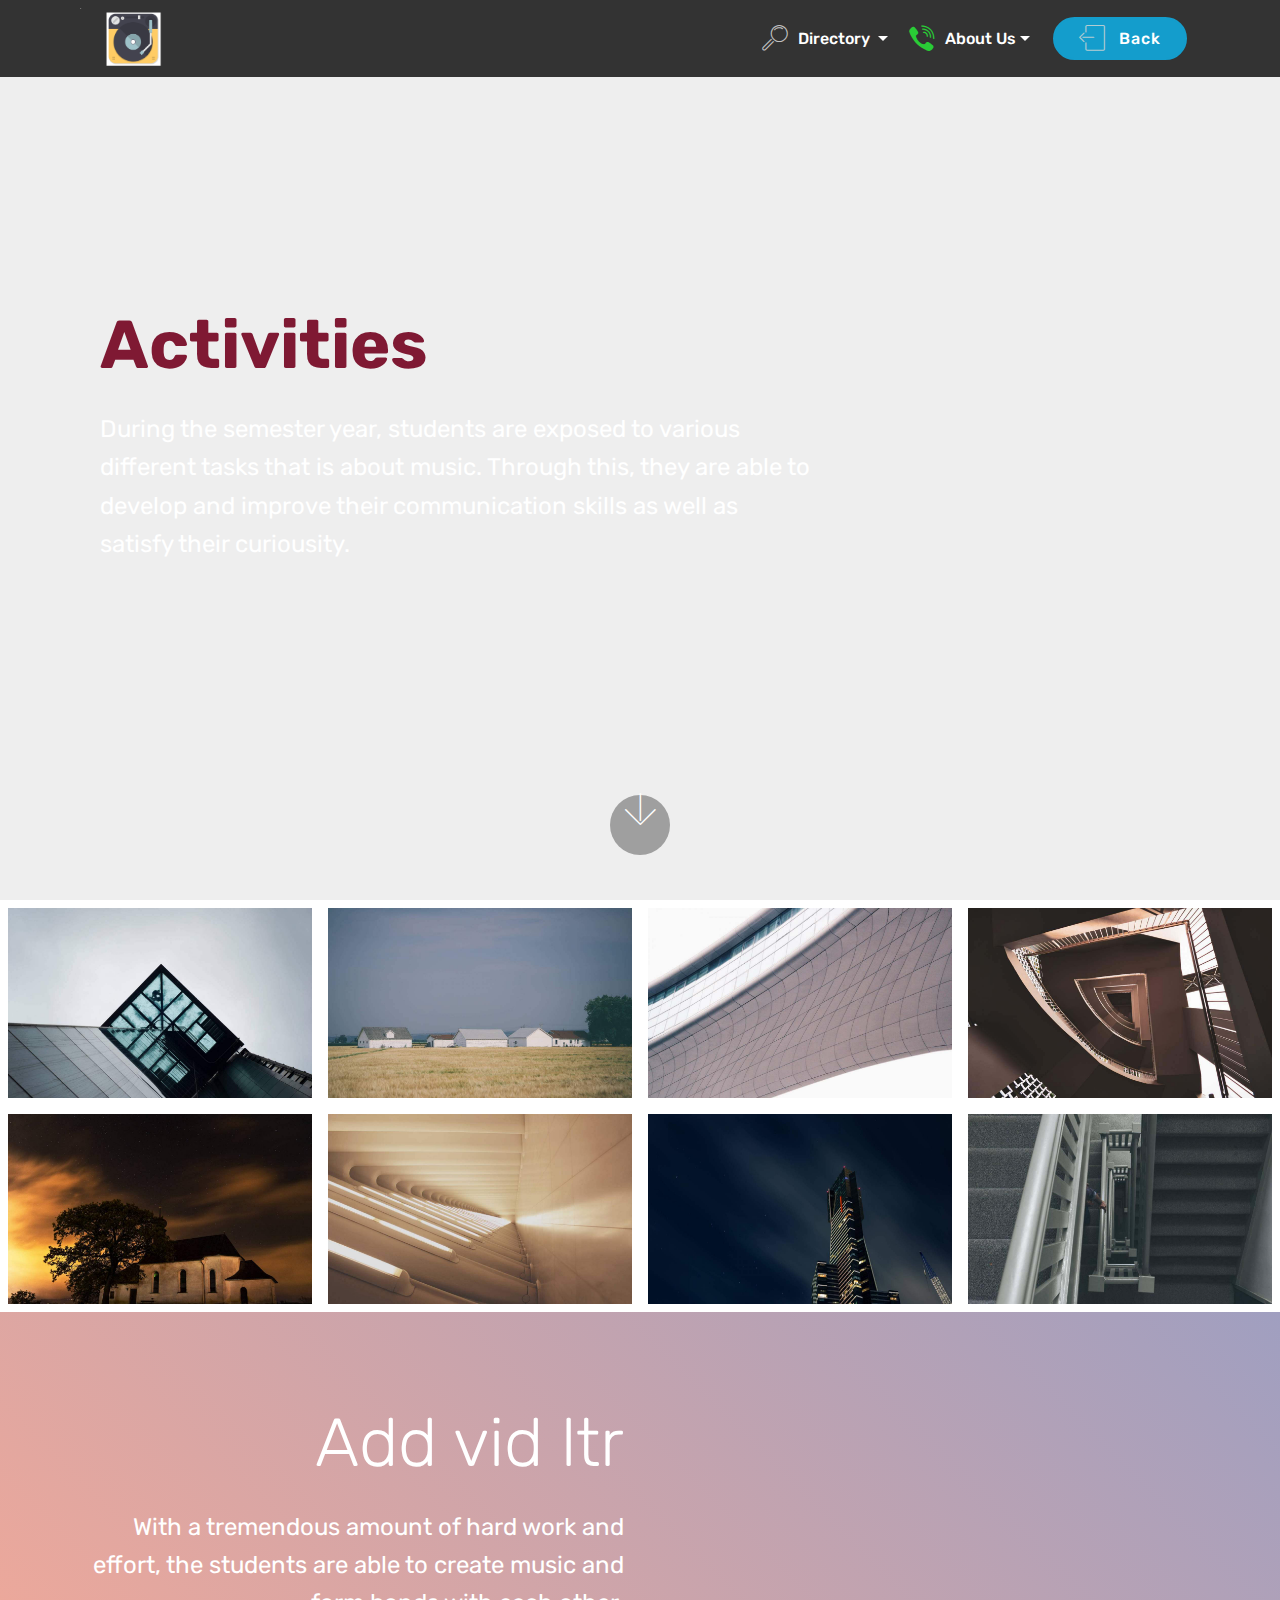
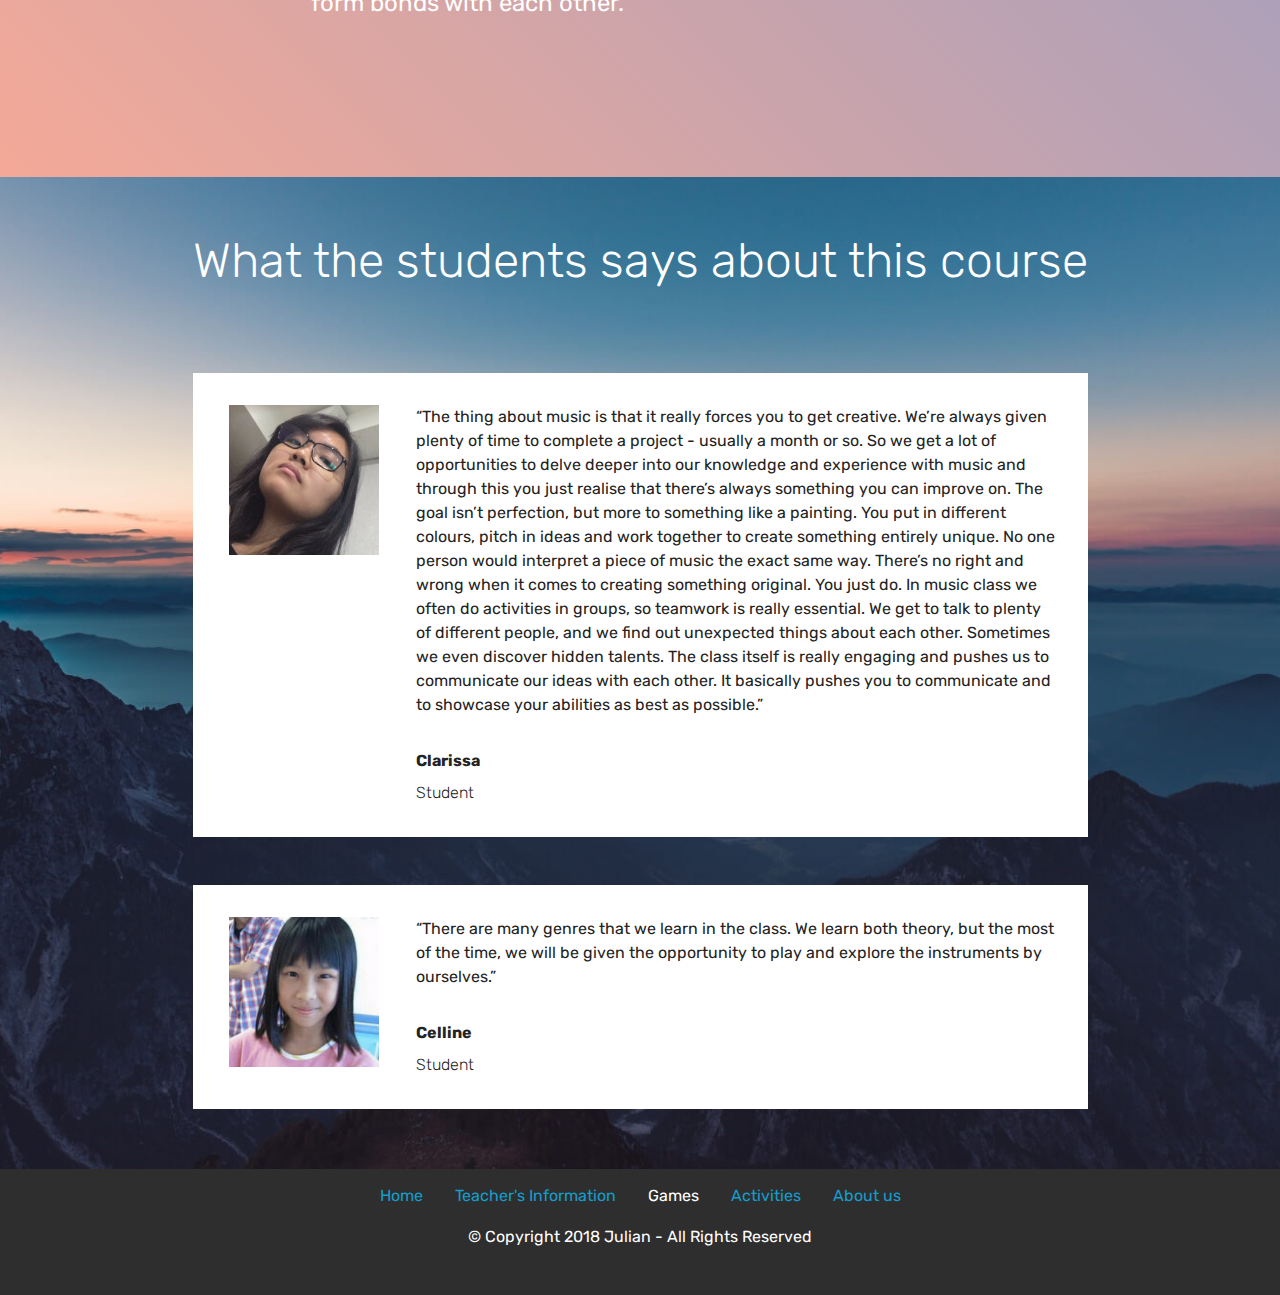
==== commit 00671d4b: "create github pages" ====
--- a/page1.html
+++ b/page1.html
@@ -14,8 +14,8 @@
   <link rel="stylesheet" href="assets/bootstrap/css/bootstrap.min.css">
   <link rel="stylesheet" href="assets/bootstrap/css/bootstrap-grid.min.css">
   <link rel="stylesheet" href="assets/bootstrap/css/bootstrap-reboot.min.css">
+  <link rel="stylesheet" href="assets/socicon/css/styles.css">
   <link rel="stylesheet" href="assets/dropdown/css/style.css">
-  <link rel="stylesheet" href="assets/socicon/css/styles.css">
   <link rel="stylesheet" href="assets/theme/css/style.css">
   <link rel="stylesheet" href="assets/gallery/style.css">
   <link rel="stylesheet" href="assets/mobirise/css/mbr-additional.css" type="text/css">
@@ -24,7 +24,7 @@
   
 </head>
 <body>
-  <section class="menu cid-qQfqSdBOfB" once="menu" id="menu1-g">
+  <section class="menu cid-qQfwnZH32i" once="menu" id="menu1-z">
 
     
 
@@ -48,19 +48,55 @@
             </div>
         </div>
         <div class="collapse navbar-collapse" id="navbarSupportedContent">
-            <ul class="navbar-nav nav-dropdown" data-app-modern-menu="true"><li class="nav-item dropdown">
-                    <a class="nav-link link text-white dropdown-toggle display-4" href="https://mobirise.com" data-toggle="dropdown-submenu" aria-expanded="false"><span class="mbri-search mbr-iconfont mbr-iconfont-btn" style="color: rgb(193, 193, 193);"></span>
-                        Directory&nbsp;</a><div class="dropdown-menu"><a class="text-white dropdown-item display-4" href="page1.html">Activities</a><a class="text-white dropdown-item display-4" href="page2.html">Teacher's Information</a><a class="text-white dropdown-item display-4" href="page3.html">Games</a></div>
-                </li><li class="nav-item dropdown open"><a class="nav-link link text-white dropdown-toggle display-4" href="https://mobirise.com" data-toggle="dropdown-submenu" aria-expanded="true"><span class="socicon socicon-viber mbr-iconfont mbr-iconfont-btn" style="color: rgb(41, 204, 54);"></span>
+            <ul class="navbar-nav nav-dropdown" data-app-modern-menu="true"><li class="nav-item dropdown open">
+                    <a class="nav-link link text-white dropdown-toggle display-4" href="https://mobirise.com" data-toggle="dropdown-submenu" aria-expanded="true"><span class="mbri-search mbr-iconfont mbr-iconfont-btn" style="color: rgb(193, 193, 193);"></span>
+                        Directory&nbsp;</a><div class="dropdown-menu"><a class="text-white dropdown-item display-4" href="page1.html#header9-f">Activities</a><a class="text-white dropdown-item display-4" href="page2.html#header3-q">Teacher's Information</a><a class="text-white dropdown-item display-4" href="page3.html">Games</a></div>
+                </li><li class="nav-item dropdown"><a class="nav-link link text-white dropdown-toggle display-4" href="https://mobirise.com" data-toggle="dropdown-submenu" aria-expanded="false"><span class="socicon socicon-viber mbr-iconfont mbr-iconfont-btn" style="color: rgb(41, 204, 54);"></span>
                         
                         About Us
                     </a><div class="dropdown-menu"><a class="text-white dropdown-item display-4" href="page3.html#form1-t">Contact us</a><a class="text-white dropdown-item display-4" href="page3.html#footer2-u" aria-expanded="false">Find us</a></div></li></ul>
-            <div class="navbar-buttons mbr-section-btn"><a class="btn btn-sm btn-primary display-4" href="index.html"><span class="mbri-logout mbr-iconfont mbr-iconfont-btn" style="color: rgb(178, 204, 210);"></span>&nbsp;Back</a></div>
+            <div class="navbar-buttons mbr-section-btn"><a class="btn btn-sm btn-primary display-4" href="#top"><span class="mbri-logout mbr-iconfont mbr-iconfont-btn" style="color: rgb(178, 204, 210);"></span>&nbsp;Back</a></div>
         </div>
     </nav>
 </section>
 
-<section class="engine"><a href="https://mobirise.ws/c">best web site maker</a></section><section class="header9 cid-qQfqRDsQpt mbr-fullscreen" id="header9-f">
+<section class="engine"><a href="https://mobirise.ws/e">best web creation software</a></section><section class="menu cid-qQfwo0CfHu" once="menu" id="menu1-y">
+
+    
+
+    <nav class="navbar navbar-expand beta-menu navbar-dropdown align-items-center navbar-fixed-top navbar-toggleable-sm">
+        <button class="navbar-toggler navbar-toggler-right" type="button" data-toggle="collapse" data-target="#navbarSupportedContent" aria-controls="navbarSupportedContent" aria-expanded="false" aria-label="Toggle navigation">
+            <div class="hamburger">
+                <span></span>
+                <span></span>
+                <span></span>
+                <span></span>
+            </div>
+        </button>
+        <div class="menu-logo">
+            <div class="navbar-brand">
+                <span class="navbar-logo">
+                    <a href="index.html">
+                         <img src="assets/images/music-1-1-290x163.png" alt="Musically" title="Musically" style="height: 3.8rem;">
+                    </a>
+                </span>
+                <span class="navbar-caption-wrap"><a class="navbar-caption text-white display-4" href="https://mobirise.com"></a></span>
+            </div>
+        </div>
+        <div class="collapse navbar-collapse" id="navbarSupportedContent">
+            <ul class="navbar-nav nav-dropdown" data-app-modern-menu="true"><li class="nav-item dropdown open">
+                    <a class="nav-link link text-white dropdown-toggle display-4" href="https://mobirise.com" data-toggle="dropdown-submenu" aria-expanded="true"><span class="mbri-search mbr-iconfont mbr-iconfont-btn" style="color: rgb(193, 193, 193);"></span>
+                        Directory&nbsp;</a><div class="dropdown-menu"><a class="text-white dropdown-item display-4" href="page1.html#header9-f">Activities</a><a class="text-white dropdown-item display-4" href="page2.html#header3-q">Teacher's Information</a><a class="text-white dropdown-item display-4" href="page3.html">Games</a></div>
+                </li><li class="nav-item dropdown"><a class="nav-link link text-white dropdown-toggle display-4" href="https://mobirise.com" data-toggle="dropdown-submenu" aria-expanded="false"><span class="socicon socicon-viber mbr-iconfont mbr-iconfont-btn" style="color: rgb(41, 204, 54);"></span>
+                        
+                        About Us
+                    </a><div class="dropdown-menu"><a class="text-white dropdown-item display-4" href="page3.html#form1-t">Contact us</a><a class="text-white dropdown-item display-4" href="page3.html#footer2-u" aria-expanded="false">Find us</a></div></li></ul>
+            <div class="navbar-buttons mbr-section-btn"><a class="btn btn-sm btn-primary display-4" href="#top"><span class="mbri-logout mbr-iconfont mbr-iconfont-btn" style="color: rgb(178, 204, 210);"></span>&nbsp;Back</a></div>
+        </div>
+    </nav>
+</section>
+
+<section class="header9 cid-qQfqRDsQpt mbr-fullscreen" id="header9-f">
 
     
 
@@ -119,7 +155,7 @@
     </div>
 </section>
 
-<section class="testimonials4 cid-qQfqXy033r mbr-parallax-background" id="testimonials4-k">
+<section class="testimonials4 cid-qQfqXy033r" id="testimonials4-k">
 
   
 
@@ -183,8 +219,8 @@
                     
                     
                     
-                <li class="foot-menu-item mbr-fonts-style display-7"><a href="index.html">Home</a></li><li class="foot-menu-item mbr-fonts-style display-7"><a href="page2.html">Teacher's Information</a></li><li class="foot-menu-item mbr-fonts-style display-7">Games
-                    </li><li class="foot-menu-item mbr-fonts-style display-7"><a href="page1.html">Activities</a></li><li class="foot-menu-item mbr-fonts-style display-7"><a href="page3.html">About us</a></li></ul>
+                <li class="foot-menu-item mbr-fonts-style display-7"><a href="#top">Home</a></li><li class="foot-menu-item mbr-fonts-style display-7"><a href="page2.html#menu1-m">Teacher's Information</a></li><li class="foot-menu-item mbr-fonts-style display-7">Games
+                    </li><li class="foot-menu-item mbr-fonts-style display-7"><a href="page1.html#header9-f">Activities</a></li><li class="foot-menu-item mbr-fonts-style display-7"><a href="page3.html#form1-t">About us</a></li></ul>
             </div>
             
             <div class="row row-copirayt">
@@ -202,13 +238,12 @@
   <script src="assets/tether/tether.min.js"></script>
   <script src="assets/bootstrap/js/bootstrap.min.js"></script>
   <script src="assets/smoothscroll/smooth-scroll.js"></script>
-  <script src="assets/dropdown/js/script.min.js"></script>
-  <script src="assets/touchswipe/jquery.touch-swipe.min.js"></script>
-  <script src="assets/bootstrapcarouselswipe/bootstrap-carousel-swipe.js"></script>
-  <script src="assets/parallax/jarallax.min.js"></script>
-  <script src="assets/vimeoplayer/jquery.mb.vimeo_player.js"></script>
   <script src="assets/masonry/masonry.pkgd.min.js"></script>
   <script src="assets/imagesloaded/imagesloaded.pkgd.min.js"></script>
+  <script src="assets/touchswipe/jquery.touch-swipe.min.js"></script>
+  <script src="assets/vimeoplayer/jquery.mb.vimeo_player.js"></script>
+  <script src="assets/dropdown/js/script.min.js"></script>
+  <script src="assets/bootstrapcarouselswipe/bootstrap-carousel-swipe.js"></script>
   <script src="assets/theme/js/script.js"></script>
   <script src="assets/slidervideo/script.js"></script>
   <script src="assets/gallery/player.min.js"></script>
--- a/assets/mobirise/css/mbr-additional.css
+++ b/assets/mobirise/css/mbr-additional.css
@@ -1936,6 +1936,985 @@
 .cid-qQfpJ0fK3D foot-menu-item {
   color: #0f7699;
 }
+.cid-qQfqRDsQpt {
+  background-image: url("../../../assets/images/mbr-7-1620x1080.jpg");
+}
+.cid-qQfqRDsQpt h1 {
+  color: #616161;
+}
+.cid-qQfqRDsQpt h2,
+.cid-qQfqRDsQpt h3,
+.cid-qQfqRDsQpt p {
+  color: #767676;
+}
+.cid-qQfqRDsQpt .mbr-section-subtitle {
+  font-style: italic;
+}
+.cid-qQfqRDsQpt H3 {
+  text-align: left;
+}
+.cid-qQfqRDsQpt H1 {
+  color: #7f1933;
+}
+.cid-qQfqRDsQpt P {
+  color: #ffffff;
+}
+.cid-qQfqU2V9bh {
+  padding-top: 0px;
+  padding-bottom: 0px;
+  background-color: #ffffff;
+}
+.cid-qQfqU2V9bh .mbr-slider .carousel-control {
+  background: #1b1b1b;
+}
+.cid-qQfqU2V9bh .mbr-slider .carousel-control-prev {
+  left: 0;
+  margin-left: 2.5rem;
+}
+.cid-qQfqU2V9bh .mbr-slider .carousel-control-next {
+  right: 0;
+  margin-right: 2.5rem;
+}
+.cid-qQfqU2V9bh .mbr-slider .modal-body .close {
+  background: #1b1b1b;
+}
+.cid-qQfqU2V9bh .mbr-gallery-item > div::before {
+  content: '';
+  position: absolute;
+  left: 0;
+  top: 0;
+  width: 100%;
+  height: 100%;
+  background: #554346;
+  background: linear-gradient(to left, #554346, #45505b) !important;
+  opacity: 0;
+  -webkit-transition: 0.2s opacity ease-in-out;
+  transition: 0.2s opacity ease-in-out;
+}
+.cid-qQfqU2V9bh .mbr-gallery-item > div:hover .mbr-gallery-title::before {
+  background: transparent !important;
+}
+.cid-qQfqU2V9bh .mbr-gallery-item > div:hover:before {
+  opacity: 0.7 !important;
+}
+.cid-qQfqU2V9bh .mbr-gallery-title {
+  font-size: .9em;
+  position: absolute;
+  display: block;
+  width: 100%;
+  bottom: 0;
+  padding: 1rem;
+  color: #fff;
+  z-index: 2;
+}
+.cid-qQfqU2V9bh .mbr-gallery-title:before {
+  content: " ";
+  width: 100%;
+  height: 100%;
+  top: 0;
+  left: 0;
+  z-index: -1;
+  position: absolute;
+  background: #554346 !important;
+  background: linear-gradient(to left, #554346, #45505b) !important;
+  opacity: 0.7;
+  -webkit-transition: 0.2s background ease-in-out;
+  transition: 0.2s background ease-in-out;
+}
+.cid-qQfqX9brkV {
+  padding-top: 90px;
+  padding-bottom: 90px;
+  background: linear-gradient(45deg, #f4a997, #a09fc0);
+}
+@media (min-width: 992px) {
+  .cid-qQfqX9brkV .mbr-figure {
+    padding-left: 4rem;
+  }
+}
+@media (max-width: 991px) {
+  .cid-qQfqX9brkV .mbr-figure {
+    padding-top: 3rem;
+  }
+}
+.cid-qQfqXy033r {
+  padding-top: 60px;
+  padding-bottom: 60px;
+  background-image: url("../../../assets/images/background3.jpg");
+}
+.cid-qQfqXy033r .testimonials-container {
+  margin: 0 auto;
+}
+.cid-qQfqXy033r .testimonials-container .testimonials-item {
+  justify-content: center;
+  margin-top: 3rem;
+}
+.cid-qQfqXy033r .testimonials-container .testimonials-item .user {
+  background: #ffffff;
+}
+.cid-qQfqXy033r .testimonials-container .testimonials-item .user.row {
+  margin: 0;
+}
+.cid-qQfqXy033r .testimonials-container .testimonials-item .user .user_image {
+  width: 150px;
+  height: 150px;
+  overflow: hidden;
+  margin: 2rem auto 2rem auto;
+}
+.cid-qQfqXy033r .testimonials-container .testimonials-item .user .user_image img {
+  width: 100%;
+  min-width: 100%;
+  min-height: 100%;
+}
+.cid-qQfqXy033r .testimonials-container .testimonials-item .user .testimonials-caption {
+  padding: 2rem;
+  padding: 2rem 2rem 2rem 0;
+}
+@media (max-width: 260px) {
+  .cid-qQfqXy033r .user_image {
+    width: 100% !important;
+    height: auto !important;
+  }
+}
+@media (max-width: 767px) {
+  .cid-qQfqXy033r .testimonials-caption {
+    padding: 0 2rem 2rem 2rem !important;
+  }
+}
+.cid-qQfr6foM6k {
+  padding-top: 15px;
+  padding-bottom: 45px;
+  background-color: #2e2e2e;
+}
+.cid-qQfr6foM6k .row-links {
+  width: 100%;
+  justify-content: center;
+}
+.cid-qQfr6foM6k .social-row {
+  width: 100%;
+  justify-content: center;
+}
+.cid-qQfr6foM6k .media-container-row {
+  flex-direction: column;
+  justify-content: center;
+  align-items: center;
+}
+.cid-qQfr6foM6k .media-container-row .foot-menu {
+  list-style: none;
+  display: flex;
+  justify-content: center;
+  flex-wrap: wrap;
+  padding: 0;
+  margin-bottom: 0;
+}
+.cid-qQfr6foM6k .media-container-row .foot-menu li {
+  padding: 0 1rem 1rem 1rem;
+}
+.cid-qQfr6foM6k .media-container-row .foot-menu li p {
+  margin: 0;
+}
+.cid-qQfr6foM6k .media-container-row .social-list {
+  padding-left: 0;
+  margin-bottom: 0;
+  list-style: none;
+  display: flex;
+  flex-wrap: wrap;
+  justify-content: flex-end;
+  -webkit-justify-content: flex-end;
+}
+.cid-qQfr6foM6k .media-container-row .social-list .mbr-iconfont-social {
+  font-size: 1.5rem;
+  color: #ffffff;
+}
+.cid-qQfr6foM6k .media-container-row .social-list .soc-item {
+  margin: 0 .5rem;
+}
+.cid-qQfr6foM6k .media-container-row .social-list a {
+  margin: 0;
+  opacity: .5;
+  -webkit-transition: .2s linear;
+  transition: .2s linear;
+}
+.cid-qQfr6foM6k .media-container-row .social-list a:hover {
+  opacity: 1;
+}
+@media (max-width: 767px) {
+  .cid-qQfr6foM6k .media-container-row .social-list {
+    justify-content: center;
+    -webkit-justify-content: center;
+  }
+}
+.cid-qQfr6foM6k .media-container-row .row-copirayt {
+  word-break: break-word;
+  width: 100%;
+}
+.cid-qQfr6foM6k .media-container-row .row-copirayt p {
+  width: 100%;
+}
+.cid-qQfr6foM6k foot-menu-item {
+  color: #0f7699;
+}
+.cid-qQfwnZH32i .navbar {
+  padding: .5rem 0;
+  background: #333333;
+  transition: none;
+  min-height: 77px;
+}
+.cid-qQfwnZH32i .navbar-dropdown.bg-color.transparent.opened {
+  background: #333333;
+}
+.cid-qQfwnZH32i a {
+  font-style: normal;
+}
+.cid-qQfwnZH32i .nav-item span {
+  padding-right: 0.4em;
+  line-height: 0.5em;
+  vertical-align: text-bottom;
+  position: relative;
+  text-decoration: none;
+}
+.cid-qQfwnZH32i .nav-item a {
+  display: flex;
+  align-items: center;
+  justify-content: center;
+  padding: 0.7rem 0 !important;
+  margin: 0rem .65rem !important;
+}
+.cid-qQfwnZH32i .nav-item:focus,
+.cid-qQfwnZH32i .nav-link:focus {
+  outline: none;
+}
+.cid-qQfwnZH32i .btn {
+  padding: 0.4rem 1.5rem;
+  display: inline-flex;
+  align-items: center;
+}
+.cid-qQfwnZH32i .btn .mbr-iconfont {
+  font-size: 1.6rem;
+}
+.cid-qQfwnZH32i .menu-logo {
+  margin-right: auto;
+}
+.cid-qQfwnZH32i .menu-logo .navbar-brand {
+  display: flex;
+  margin-left: 5rem;
+  padding: 0;
+  transition: padding .2s;
+  min-height: 3.8rem;
+  align-items: center;
+}
+.cid-qQfwnZH32i .menu-logo .navbar-brand .navbar-caption-wrap {
+  display: -webkit-flex;
+  -webkit-align-items: center;
+  align-items: center;
+  word-break: break-word;
+  min-width: 7rem;
+  margin: .3rem 0;
+}
+.cid-qQfwnZH32i .menu-logo .navbar-brand .navbar-caption-wrap .navbar-caption {
+  line-height: 1.2rem !important;
+  padding-right: 2rem;
+}
+.cid-qQfwnZH32i .menu-logo .navbar-brand .navbar-logo {
+  font-size: 4rem;
+  transition: font-size 0.25s;
+}
+.cid-qQfwnZH32i .menu-logo .navbar-brand .navbar-logo img {
+  display: flex;
+}
+.cid-qQfwnZH32i .menu-logo .navbar-brand .navbar-logo .mbr-iconfont {
+  transition: font-size 0.25s;
+}
+.cid-qQfwnZH32i .navbar-toggleable-sm .navbar-collapse {
+  justify-content: flex-end;
+  -webkit-justify-content: flex-end;
+  padding-right: 5rem;
+  width: auto;
+}
+.cid-qQfwnZH32i .navbar-toggleable-sm .navbar-collapse .navbar-nav {
+  flex-wrap: wrap;
+  -webkit-flex-wrap: wrap;
+  padding-left: 0;
+}
+.cid-qQfwnZH32i .navbar-toggleable-sm .navbar-collapse .navbar-nav .nav-item {
+  -webkit-align-self: center;
+  align-self: center;
+}
+.cid-qQfwnZH32i .navbar-toggleable-sm .navbar-collapse .navbar-buttons {
+  padding-left: 0;
+  padding-bottom: 0;
+}
+.cid-qQfwnZH32i .dropdown .dropdown-menu {
+  background: #333333;
+  display: none;
+  position: absolute;
+  min-width: 5rem;
+  padding-top: 1.4rem;
+  padding-bottom: 1.4rem;
+  text-align: left;
+}
+.cid-qQfwnZH32i .dropdown .dropdown-menu .dropdown-item {
+  width: auto;
+  padding: 0.235em 1.5385em 0.235em 1.5385em !important;
+}
+.cid-qQfwnZH32i .dropdown .dropdown-menu .dropdown-item::after {
+  right: 0.5rem;
+}
+.cid-qQfwnZH32i .dropdown .dropdown-menu .dropdown-submenu {
+  margin: 0;
+}
+.cid-qQfwnZH32i .dropdown.open > .dropdown-menu {
+  display: block;
+}
+.cid-qQfwnZH32i .navbar-toggleable-sm.opened:after {
+  position: absolute;
+  width: 100vw;
+  height: 100vh;
+  content: '';
+  background-color: rgba(0, 0, 0, 0.1);
+  left: 0;
+  bottom: 0;
+  transform: translateY(100%);
+  -webkit-transform: translateY(100%);
+  z-index: 1000;
+}
+.cid-qQfwnZH32i .navbar.navbar-short {
+  min-height: 60px;
+  transition: all .2s;
+}
+.cid-qQfwnZH32i .navbar.navbar-short .navbar-toggler-right {
+  top: 20px;
+}
+.cid-qQfwnZH32i .navbar.navbar-short .navbar-logo a {
+  font-size: 2.5rem !important;
+  line-height: 2.5rem;
+  transition: font-size 0.25s;
+}
+.cid-qQfwnZH32i .navbar.navbar-short .navbar-logo a .mbr-iconfont {
+  font-size: 2.5rem !important;
+}
+.cid-qQfwnZH32i .navbar.navbar-short .navbar-logo a img {
+  height: 3rem !important;
+}
+.cid-qQfwnZH32i .navbar.navbar-short .navbar-brand {
+  min-height: 3rem;
+}
+.cid-qQfwnZH32i button.navbar-toggler {
+  width: 31px;
+  height: 18px;
+  cursor: pointer;
+  transition: all .2s;
+  top: 1.5rem;
+  right: 1rem;
+}
+.cid-qQfwnZH32i button.navbar-toggler:focus {
+  outline: none;
+}
+.cid-qQfwnZH32i button.navbar-toggler .hamburger span {
+  position: absolute;
+  right: 0;
+  width: 30px;
+  height: 2px;
+  border-right: 5px;
+  background-color: #ffffff;
+}
+.cid-qQfwnZH32i button.navbar-toggler .hamburger span:nth-child(1) {
+  top: 0;
+  transition: all .2s;
+}
+.cid-qQfwnZH32i button.navbar-toggler .hamburger span:nth-child(2) {
+  top: 8px;
+  transition: all .15s;
+}
+.cid-qQfwnZH32i button.navbar-toggler .hamburger span:nth-child(3) {
+  top: 8px;
+  transition: all .15s;
+}
+.cid-qQfwnZH32i button.navbar-toggler .hamburger span:nth-child(4) {
+  top: 16px;
+  transition: all .2s;
+}
+.cid-qQfwnZH32i nav.opened .hamburger span:nth-child(1) {
+  top: 8px;
+  width: 0;
+  opacity: 0;
+  right: 50%;
+  transition: all .2s;
+}
+.cid-qQfwnZH32i nav.opened .hamburger span:nth-child(2) {
+  -webkit-transform: rotate(45deg);
+  transform: rotate(45deg);
+  transition: all .25s;
+}
+.cid-qQfwnZH32i nav.opened .hamburger span:nth-child(3) {
+  -webkit-transform: rotate(-45deg);
+  transform: rotate(-45deg);
+  transition: all .25s;
+}
+.cid-qQfwnZH32i nav.opened .hamburger span:nth-child(4) {
+  top: 8px;
+  width: 0;
+  opacity: 0;
+  right: 50%;
+  transition: all .2s;
+}
+.cid-qQfwnZH32i .collapsed.navbar-expand {
+  flex-direction: column;
+}
+.cid-qQfwnZH32i .collapsed .btn {
+  display: flex;
+}
+.cid-qQfwnZH32i .collapsed .navbar-collapse {
+  display: none !important;
+  padding-right: 0 !important;
+}
+.cid-qQfwnZH32i .collapsed .navbar-collapse.collapsing,
+.cid-qQfwnZH32i .collapsed .navbar-collapse.show {
+  display: block !important;
+}
+.cid-qQfwnZH32i .collapsed .navbar-collapse.collapsing .navbar-nav,
+.cid-qQfwnZH32i .collapsed .navbar-collapse.show .navbar-nav {
+  display: block;
+  text-align: center;
+}
+.cid-qQfwnZH32i .collapsed .navbar-collapse.collapsing .navbar-nav .nav-item,
+.cid-qQfwnZH32i .collapsed .navbar-collapse.show .navbar-nav .nav-item {
+  clear: both;
+}
+.cid-qQfwnZH32i .collapsed .navbar-collapse.collapsing .navbar-buttons,
+.cid-qQfwnZH32i .collapsed .navbar-collapse.show .navbar-buttons {
+  text-align: center;
+}
+.cid-qQfwnZH32i .collapsed .navbar-collapse.collapsing .navbar-buttons:last-child,
+.cid-qQfwnZH32i .collapsed .navbar-collapse.show .navbar-buttons:last-child {
+  margin-bottom: 1rem;
+}
+.cid-qQfwnZH32i .collapsed button.navbar-toggler {
+  display: block;
+}
+.cid-qQfwnZH32i .collapsed .navbar-brand {
+  margin-left: 1rem !important;
+}
+.cid-qQfwnZH32i .collapsed .navbar-toggleable-sm {
+  flex-direction: column;
+  -webkit-flex-direction: column;
+}
+.cid-qQfwnZH32i .collapsed .dropdown .dropdown-menu {
+  width: 100%;
+  text-align: center;
+  position: relative;
+  opacity: 0;
+  display: block;
+  height: 0;
+  visibility: hidden;
+  padding: 0;
+  transition-duration: .5s;
+  transition-property: opacity,padding,height;
+}
+.cid-qQfwnZH32i .collapsed .dropdown.open > .dropdown-menu {
+  position: relative;
+  opacity: 1;
+  height: auto;
+  padding: 1.4rem 0;
+  visibility: visible;
+}
+.cid-qQfwnZH32i .collapsed .dropdown .dropdown-submenu {
+  left: 0;
+  text-align: center;
+  width: 100%;
+}
+.cid-qQfwnZH32i .collapsed .dropdown .dropdown-toggle[data-toggle="dropdown-submenu"]::after {
+  margin-top: 0;
+  position: inherit;
+  right: 0;
+  top: 50%;
+  display: inline-block;
+  width: 0;
+  height: 0;
+  margin-left: .3em;
+  vertical-align: middle;
+  content: "";
+  border-top: .30em solid;
+  border-right: .30em solid transparent;
+  border-left: .30em solid transparent;
+}
+@media (max-width: 991px) {
+  .cid-qQfwnZH32i .navbar-expand {
+    flex-direction: column;
+  }
+  .cid-qQfwnZH32i img {
+    height: 3.8rem !important;
+  }
+  .cid-qQfwnZH32i .btn {
+    display: flex;
+  }
+  .cid-qQfwnZH32i button.navbar-toggler {
+    display: block;
+  }
+  .cid-qQfwnZH32i .navbar-brand {
+    margin-left: 1rem !important;
+  }
+  .cid-qQfwnZH32i .navbar-toggleable-sm {
+    flex-direction: column;
+    -webkit-flex-direction: column;
+  }
+  .cid-qQfwnZH32i .navbar-collapse {
+    display: none !important;
+    padding-right: 0 !important;
+  }
+  .cid-qQfwnZH32i .navbar-collapse.collapsing,
+  .cid-qQfwnZH32i .navbar-collapse.show {
+    display: block !important;
+  }
+  .cid-qQfwnZH32i .navbar-collapse.collapsing .navbar-nav,
+  .cid-qQfwnZH32i .navbar-collapse.show .navbar-nav {
+    display: block;
+    text-align: center;
+  }
+  .cid-qQfwnZH32i .navbar-collapse.collapsing .navbar-nav .nav-item,
+  .cid-qQfwnZH32i .navbar-collapse.show .navbar-nav .nav-item {
+    clear: both;
+  }
+  .cid-qQfwnZH32i .navbar-collapse.collapsing .navbar-buttons,
+  .cid-qQfwnZH32i .navbar-collapse.show .navbar-buttons {
+    text-align: center;
+  }
+  .cid-qQfwnZH32i .navbar-collapse.collapsing .navbar-buttons:last-child,
+  .cid-qQfwnZH32i .navbar-collapse.show .navbar-buttons:last-child {
+    margin-bottom: 1rem;
+  }
+  .cid-qQfwnZH32i .dropdown .dropdown-menu {
+    width: 100%;
+    text-align: center;
+    position: relative;
+    opacity: 0;
+    display: block;
+    height: 0;
+    visibility: hidden;
+    padding: 0;
+    transition-duration: .5s;
+    transition-property: opacity,padding,height;
+  }
+  .cid-qQfwnZH32i .dropdown.open > .dropdown-menu {
+    position: relative;
+    opacity: 1;
+    height: auto;
+    padding: 1.4rem 0;
+    visibility: visible;
+  }
+  .cid-qQfwnZH32i .dropdown .dropdown-submenu {
+    left: 0;
+    text-align: center;
+    width: 100%;
+  }
+  .cid-qQfwnZH32i .dropdown .dropdown-toggle[data-toggle="dropdown-submenu"]::after {
+    margin-top: 0;
+    position: inherit;
+    right: 0;
+    top: 50%;
+    display: inline-block;
+    width: 0;
+    height: 0;
+    margin-left: .3em;
+    vertical-align: middle;
+    content: "";
+    border-top: .30em solid;
+    border-right: .30em solid transparent;
+    border-left: .30em solid transparent;
+  }
+}
+@media (min-width: 767px) {
+  .cid-qQfwnZH32i .menu-logo {
+    flex-shrink: 0;
+  }
+}
+.cid-qQfwnZH32i .navbar-collapse {
+  flex-basis: auto;
+}
+.cid-qQfwnZH32i .nav-link:hover,
+.cid-qQfwnZH32i .dropdown-item:hover {
+  color: #c1c1c1 !important;
+}
+.cid-qQfwo0CfHu .navbar {
+  padding: .5rem 0;
+  background: #333333;
+  transition: none;
+  min-height: 77px;
+}
+.cid-qQfwo0CfHu .navbar-dropdown.bg-color.transparent.opened {
+  background: #333333;
+}
+.cid-qQfwo0CfHu a {
+  font-style: normal;
+}
+.cid-qQfwo0CfHu .nav-item span {
+  padding-right: 0.4em;
+  line-height: 0.5em;
+  vertical-align: text-bottom;
+  position: relative;
+  text-decoration: none;
+}
+.cid-qQfwo0CfHu .nav-item a {
+  display: flex;
+  align-items: center;
+  justify-content: center;
+  padding: 0.7rem 0 !important;
+  margin: 0rem .65rem !important;
+}
+.cid-qQfwo0CfHu .nav-item:focus,
+.cid-qQfwo0CfHu .nav-link:focus {
+  outline: none;
+}
+.cid-qQfwo0CfHu .btn {
+  padding: 0.4rem 1.5rem;
+  display: inline-flex;
+  align-items: center;
+}
+.cid-qQfwo0CfHu .btn .mbr-iconfont {
+  font-size: 1.6rem;
+}
+.cid-qQfwo0CfHu .menu-logo {
+  margin-right: auto;
+}
+.cid-qQfwo0CfHu .menu-logo .navbar-brand {
+  display: flex;
+  margin-left: 5rem;
+  padding: 0;
+  transition: padding .2s;
+  min-height: 3.8rem;
+  align-items: center;
+}
+.cid-qQfwo0CfHu .menu-logo .navbar-brand .navbar-caption-wrap {
+  display: -webkit-flex;
+  -webkit-align-items: center;
+  align-items: center;
+  word-break: break-word;
+  min-width: 7rem;
+  margin: .3rem 0;
+}
+.cid-qQfwo0CfHu .menu-logo .navbar-brand .navbar-caption-wrap .navbar-caption {
+  line-height: 1.2rem !important;
+  padding-right: 2rem;
+}
+.cid-qQfwo0CfHu .menu-logo .navbar-brand .navbar-logo {
+  font-size: 4rem;
+  transition: font-size 0.25s;
+}
+.cid-qQfwo0CfHu .menu-logo .navbar-brand .navbar-logo img {
+  display: flex;
+}
+.cid-qQfwo0CfHu .menu-logo .navbar-brand .navbar-logo .mbr-iconfont {
+  transition: font-size 0.25s;
+}
+.cid-qQfwo0CfHu .navbar-toggleable-sm .navbar-collapse {
+  justify-content: flex-end;
+  -webkit-justify-content: flex-end;
+  padding-right: 5rem;
+  width: auto;
+}
+.cid-qQfwo0CfHu .navbar-toggleable-sm .navbar-collapse .navbar-nav {
+  flex-wrap: wrap;
+  -webkit-flex-wrap: wrap;
+  padding-left: 0;
+}
+.cid-qQfwo0CfHu .navbar-toggleable-sm .navbar-collapse .navbar-nav .nav-item {
+  -webkit-align-self: center;
+  align-self: center;
+}
+.cid-qQfwo0CfHu .navbar-toggleable-sm .navbar-collapse .navbar-buttons {
+  padding-left: 0;
+  padding-bottom: 0;
+}
+.cid-qQfwo0CfHu .dropdown .dropdown-menu {
+  background: #333333;
+  display: none;
+  position: absolute;
+  min-width: 5rem;
+  padding-top: 1.4rem;
+  padding-bottom: 1.4rem;
+  text-align: left;
+}
+.cid-qQfwo0CfHu .dropdown .dropdown-menu .dropdown-item {
+  width: auto;
+  padding: 0.235em 1.5385em 0.235em 1.5385em !important;
+}
+.cid-qQfwo0CfHu .dropdown .dropdown-menu .dropdown-item::after {
+  right: 0.5rem;
+}
+.cid-qQfwo0CfHu .dropdown .dropdown-menu .dropdown-submenu {
+  margin: 0;
+}
+.cid-qQfwo0CfHu .dropdown.open > .dropdown-menu {
+  display: block;
+}
+.cid-qQfwo0CfHu .navbar-toggleable-sm.opened:after {
+  position: absolute;
+  width: 100vw;
+  height: 100vh;
+  content: '';
+  background-color: rgba(0, 0, 0, 0.1);
+  left: 0;
+  bottom: 0;
+  transform: translateY(100%);
+  -webkit-transform: translateY(100%);
+  z-index: 1000;
+}
+.cid-qQfwo0CfHu .navbar.navbar-short {
+  min-height: 60px;
+  transition: all .2s;
+}
+.cid-qQfwo0CfHu .navbar.navbar-short .navbar-toggler-right {
+  top: 20px;
+}
+.cid-qQfwo0CfHu .navbar.navbar-short .navbar-logo a {
+  font-size: 2.5rem !important;
+  line-height: 2.5rem;
+  transition: font-size 0.25s;
+}
+.cid-qQfwo0CfHu .navbar.navbar-short .navbar-logo a .mbr-iconfont {
+  font-size: 2.5rem !important;
+}
+.cid-qQfwo0CfHu .navbar.navbar-short .navbar-logo a img {
+  height: 3rem !important;
+}
+.cid-qQfwo0CfHu .navbar.navbar-short .navbar-brand {
+  min-height: 3rem;
+}
+.cid-qQfwo0CfHu button.navbar-toggler {
+  width: 31px;
+  height: 18px;
+  cursor: pointer;
+  transition: all .2s;
+  top: 1.5rem;
+  right: 1rem;
+}
+.cid-qQfwo0CfHu button.navbar-toggler:focus {
+  outline: none;
+}
+.cid-qQfwo0CfHu button.navbar-toggler .hamburger span {
+  position: absolute;
+  right: 0;
+  width: 30px;
+  height: 2px;
+  border-right: 5px;
+  background-color: #ffffff;
+}
+.cid-qQfwo0CfHu button.navbar-toggler .hamburger span:nth-child(1) {
+  top: 0;
+  transition: all .2s;
+}
+.cid-qQfwo0CfHu button.navbar-toggler .hamburger span:nth-child(2) {
+  top: 8px;
+  transition: all .15s;
+}
+.cid-qQfwo0CfHu button.navbar-toggler .hamburger span:nth-child(3) {
+  top: 8px;
+  transition: all .15s;
+}
+.cid-qQfwo0CfHu button.navbar-toggler .hamburger span:nth-child(4) {
+  top: 16px;
+  transition: all .2s;
+}
+.cid-qQfwo0CfHu nav.opened .hamburger span:nth-child(1) {
+  top: 8px;
+  width: 0;
+  opacity: 0;
+  right: 50%;
+  transition: all .2s;
+}
+.cid-qQfwo0CfHu nav.opened .hamburger span:nth-child(2) {
+  -webkit-transform: rotate(45deg);
+  transform: rotate(45deg);
+  transition: all .25s;
+}
+.cid-qQfwo0CfHu nav.opened .hamburger span:nth-child(3) {
+  -webkit-transform: rotate(-45deg);
+  transform: rotate(-45deg);
+  transition: all .25s;
+}
+.cid-qQfwo0CfHu nav.opened .hamburger span:nth-child(4) {
+  top: 8px;
+  width: 0;
+  opacity: 0;
+  right: 50%;
+  transition: all .2s;
+}
+.cid-qQfwo0CfHu .collapsed.navbar-expand {
+  flex-direction: column;
+}
+.cid-qQfwo0CfHu .collapsed .btn {
+  display: flex;
+}
+.cid-qQfwo0CfHu .collapsed .navbar-collapse {
+  display: none !important;
+  padding-right: 0 !important;
+}
+.cid-qQfwo0CfHu .collapsed .navbar-collapse.collapsing,
+.cid-qQfwo0CfHu .collapsed .navbar-collapse.show {
+  display: block !important;
+}
+.cid-qQfwo0CfHu .collapsed .navbar-collapse.collapsing .navbar-nav,
+.cid-qQfwo0CfHu .collapsed .navbar-collapse.show .navbar-nav {
+  display: block;
+  text-align: center;
+}
+.cid-qQfwo0CfHu .collapsed .navbar-collapse.collapsing .navbar-nav .nav-item,
+.cid-qQfwo0CfHu .collapsed .navbar-collapse.show .navbar-nav .nav-item {
+  clear: both;
+}
+.cid-qQfwo0CfHu .collapsed .navbar-collapse.collapsing .navbar-buttons,
+.cid-qQfwo0CfHu .collapsed .navbar-collapse.show .navbar-buttons {
+  text-align: center;
+}
+.cid-qQfwo0CfHu .collapsed .navbar-collapse.collapsing .navbar-buttons:last-child,
+.cid-qQfwo0CfHu .collapsed .navbar-collapse.show .navbar-buttons:last-child {
+  margin-bottom: 1rem;
+}
+.cid-qQfwo0CfHu .collapsed button.navbar-toggler {
+  display: block;
+}
+.cid-qQfwo0CfHu .collapsed .navbar-brand {
+  margin-left: 1rem !important;
+}
+.cid-qQfwo0CfHu .collapsed .navbar-toggleable-sm {
+  flex-direction: column;
+  -webkit-flex-direction: column;
+}
+.cid-qQfwo0CfHu .collapsed .dropdown .dropdown-menu {
+  width: 100%;
+  text-align: center;
+  position: relative;
+  opacity: 0;
+  display: block;
+  height: 0;
+  visibility: hidden;
+  padding: 0;
+  transition-duration: .5s;
+  transition-property: opacity,padding,height;
+}
+.cid-qQfwo0CfHu .collapsed .dropdown.open > .dropdown-menu {
+  position: relative;
+  opacity: 1;
+  height: auto;
+  padding: 1.4rem 0;
+  visibility: visible;
+}
+.cid-qQfwo0CfHu .collapsed .dropdown .dropdown-submenu {
+  left: 0;
+  text-align: center;
+  width: 100%;
+}
+.cid-qQfwo0CfHu .collapsed .dropdown .dropdown-toggle[data-toggle="dropdown-submenu"]::after {
+  margin-top: 0;
+  position: inherit;
+  right: 0;
+  top: 50%;
+  display: inline-block;
+  width: 0;
+  height: 0;
+  margin-left: .3em;
+  vertical-align: middle;
+  content: "";
+  border-top: .30em solid;
+  border-right: .30em solid transparent;
+  border-left: .30em solid transparent;
+}
+@media (max-width: 991px) {
+  .cid-qQfwo0CfHu .navbar-expand {
+    flex-direction: column;
+  }
+  .cid-qQfwo0CfHu img {
+    height: 3.8rem !important;
+  }
+  .cid-qQfwo0CfHu .btn {
+    display: flex;
+  }
+  .cid-qQfwo0CfHu button.navbar-toggler {
+    display: block;
+  }
+  .cid-qQfwo0CfHu .navbar-brand {
+    margin-left: 1rem !important;
+  }
+  .cid-qQfwo0CfHu .navbar-toggleable-sm {
+    flex-direction: column;
+    -webkit-flex-direction: column;
+  }
+  .cid-qQfwo0CfHu .navbar-collapse {
+    display: none !important;
+    padding-right: 0 !important;
+  }
+  .cid-qQfwo0CfHu .navbar-collapse.collapsing,
+  .cid-qQfwo0CfHu .navbar-collapse.show {
+    display: block !important;
+  }
+  .cid-qQfwo0CfHu .navbar-collapse.collapsing .navbar-nav,
+  .cid-qQfwo0CfHu .navbar-collapse.show .navbar-nav {
+    display: block;
+    text-align: center;
+  }
+  .cid-qQfwo0CfHu .navbar-collapse.collapsing .navbar-nav .nav-item,
+  .cid-qQfwo0CfHu .navbar-collapse.show .navbar-nav .nav-item {
+    clear: both;
+  }
+  .cid-qQfwo0CfHu .navbar-collapse.collapsing .navbar-buttons,
+  .cid-qQfwo0CfHu .navbar-collapse.show .navbar-buttons {
+    text-align: center;
+  }
+  .cid-qQfwo0CfHu .navbar-collapse.collapsing .navbar-buttons:last-child,
+  .cid-qQfwo0CfHu .navbar-collapse.show .navbar-buttons:last-child {
+    margin-bottom: 1rem;
+  }
+  .cid-qQfwo0CfHu .dropdown .dropdown-menu {
+    width: 100%;
+    text-align: center;
+    position: relative;
+    opacity: 0;
+    display: block;
+    height: 0;
+    visibility: hidden;
+    padding: 0;
+    transition-duration: .5s;
+    transition-property: opacity,padding,height;
+  }
+  .cid-qQfwo0CfHu .dropdown.open > .dropdown-menu {
+    position: relative;
+    opacity: 1;
+    height: auto;
+    padding: 1.4rem 0;
+    visibility: visible;
+  }
+  .cid-qQfwo0CfHu .dropdown .dropdown-submenu {
+    left: 0;
+    text-align: center;
+    width: 100%;
+  }
+  .cid-qQfwo0CfHu .dropdown .dropdown-toggle[data-toggle="dropdown-submenu"]::after {
+    margin-top: 0;
+    position: inherit;
+    right: 0;
+    top: 50%;
+    display: inline-block;
+    width: 0;
+    height: 0;
+    margin-left: .3em;
+    vertical-align: middle;
+    content: "";
+    border-top: .30em solid;
+    border-right: .30em solid transparent;
+    border-left: .30em solid transparent;
+  }
+}
+@media (min-width: 767px) {
+  .cid-qQfwo0CfHu .menu-logo {
+    flex-shrink: 0;
+  }
+}
+.cid-qQfwo0CfHu .navbar-collapse {
+  flex-basis: auto;
+}
+.cid-qQfwo0CfHu .nav-link:hover,
+.cid-qQfwo0CfHu .dropdown-item:hover {
+  color: #c1c1c1 !important;
+}
 .cid-qQfqSdBOfB .navbar {
   padding: .5rem 0;
   background: #333333;
@@ -2317,169 +3296,72 @@
 .cid-qQfqSdBOfB .dropdown-item:hover {
   color: #c1c1c1 !important;
 }
-.cid-qQfqRDsQpt {
-  background-image: url("../../../assets/images/mbr-7-1620x1080.jpg");
-}
-.cid-qQfqRDsQpt h1 {
-  color: #616161;
-}
-.cid-qQfqRDsQpt h2,
-.cid-qQfqRDsQpt h3,
-.cid-qQfqRDsQpt p {
-  color: #767676;
-}
-.cid-qQfqRDsQpt .mbr-section-subtitle {
-  font-style: italic;
-}
-.cid-qQfqRDsQpt H3 {
-  text-align: left;
-}
-.cid-qQfqRDsQpt H1 {
-  color: #7f1933;
-}
-.cid-qQfqRDsQpt P {
-  color: #ffffff;
-}
-.cid-qQfqU2V9bh {
-  padding-top: 0px;
-  padding-bottom: 0px;
-  background-color: #ffffff;
-}
-.cid-qQfqU2V9bh .mbr-slider .carousel-control {
-  background: #1b1b1b;
-}
-.cid-qQfqU2V9bh .mbr-slider .carousel-control-prev {
-  left: 0;
-  margin-left: 2.5rem;
-}
-.cid-qQfqU2V9bh .mbr-slider .carousel-control-next {
-  right: 0;
-  margin-right: 2.5rem;
-}
-.cid-qQfqU2V9bh .mbr-slider .modal-body .close {
-  background: #1b1b1b;
-}
-.cid-qQfqU2V9bh .mbr-gallery-item > div::before {
-  content: '';
-  position: absolute;
-  left: 0;
-  top: 0;
-  width: 100%;
-  height: 100%;
-  background: #554346;
-  background: linear-gradient(to left, #554346, #45505b) !important;
-  opacity: 0;
-  -webkit-transition: 0.2s opacity ease-in-out;
-  transition: 0.2s opacity ease-in-out;
-}
-.cid-qQfqU2V9bh .mbr-gallery-item > div:hover .mbr-gallery-title::before {
-  background: transparent !important;
-}
-.cid-qQfqU2V9bh .mbr-gallery-item > div:hover:before {
-  opacity: 0.7 !important;
-}
-.cid-qQfqU2V9bh .mbr-gallery-title {
-  font-size: .9em;
-  position: absolute;
-  display: block;
-  width: 100%;
-  bottom: 0;
-  padding: 1rem;
-  color: #fff;
-  z-index: 2;
-}
-.cid-qQfqU2V9bh .mbr-gallery-title:before {
-  content: " ";
-  width: 100%;
-  height: 100%;
-  top: 0;
-  left: 0;
-  z-index: -1;
-  position: absolute;
-  background: #554346 !important;
-  background: linear-gradient(to left, #554346, #45505b) !important;
-  opacity: 0.7;
-  -webkit-transition: 0.2s background ease-in-out;
-  transition: 0.2s background ease-in-out;
-}
-.cid-qQfqX9brkV {
+.cid-qQfs8mmTy0 {
   padding-top: 90px;
   padding-bottom: 90px;
-  background: linear-gradient(45deg, #f4a997, #a09fc0);
+  background-image: url("../../../assets/images/mbr-5-1620x1080.jpg");
 }
 @media (min-width: 992px) {
-  .cid-qQfqX9brkV .mbr-figure {
-    padding-left: 4rem;
+  .cid-qQfs8mmTy0 .mbr-figure {
+    padding-right: 4rem;
   }
 }
 @media (max-width: 991px) {
-  .cid-qQfqX9brkV .mbr-figure {
-    padding-top: 3rem;
-  }
-}
-.cid-qQfqXy033r {
-  padding-top: 60px;
-  padding-bottom: 60px;
-  background-image: url("../../../assets/images/background3.jpg");
-}
-.cid-qQfqXy033r .testimonials-container {
+  .cid-qQfs8mmTy0 .mbr-figure {
+    padding-bottom: 3rem;
+  }
+}
+@media (max-width: 767px) {
+  .cid-qQfs8mmTy0 .mbr-text {
+    text-align: center;
+  }
+}
+.cid-qQfs8mmTy0 .mbr-text,
+.cid-qQfs8mmTy0 .mbr-section-btn {
+  color: #ffffff;
+}
+.cid-qQfsapluaX {
+  padding-top: 30px;
+  padding-bottom: 30px;
+  background-color: #2e2e2e;
+}
+.cid-qQfsapluaX .line {
+  background-color: #ffffff;
+  color: #ffffff;
+  align: center;
+  height: 2px;
   margin: 0 auto;
 }
-.cid-qQfqXy033r .testimonials-container .testimonials-item {
-  justify-content: center;
-  margin-top: 3rem;
-}
-.cid-qQfqXy033r .testimonials-container .testimonials-item .user {
-  background: #ffffff;
-}
-.cid-qQfqXy033r .testimonials-container .testimonials-item .user.row {
-  margin: 0;
-}
-.cid-qQfqXy033r .testimonials-container .testimonials-item .user .user_image {
-  width: 150px;
-  height: 150px;
-  overflow: hidden;
-  margin: 2rem auto 2rem auto;
-}
-.cid-qQfqXy033r .testimonials-container .testimonials-item .user .user_image img {
-  width: 100%;
-  min-width: 100%;
-  min-height: 100%;
-}
-.cid-qQfqXy033r .testimonials-container .testimonials-item .user .testimonials-caption {
-  padding: 2rem;
-  padding: 2rem 2rem 2rem 0;
-}
-@media (max-width: 260px) {
-  .cid-qQfqXy033r .user_image {
+.cid-qQfsapluaX .section-text {
+  padding: 2rem 0;
+}
+.cid-qQfsapluaX .inner-container {
+  margin: 0 auto;
+}
+@media (max-width: 768px) {
+  .cid-qQfsapluaX .inner-container {
     width: 100% !important;
-    height: auto !important;
-  }
-}
-@media (max-width: 767px) {
-  .cid-qQfqXy033r .testimonials-caption {
-    padding: 0 2rem 2rem 2rem !important;
-  }
-}
-.cid-qQfr6foM6k {
+  }
+}
+.cid-qQfvHvm5Qy {
   padding-top: 15px;
   padding-bottom: 45px;
   background-color: #2e2e2e;
 }
-.cid-qQfr6foM6k .row-links {
+.cid-qQfvHvm5Qy .row-links {
   width: 100%;
   justify-content: center;
 }
-.cid-qQfr6foM6k .social-row {
+.cid-qQfvHvm5Qy .social-row {
   width: 100%;
   justify-content: center;
 }
-.cid-qQfr6foM6k .media-container-row {
+.cid-qQfvHvm5Qy .media-container-row {
   flex-direction: column;
   justify-content: center;
   align-items: center;
 }
-.cid-qQfr6foM6k .media-container-row .foot-menu {
+.cid-qQfvHvm5Qy .media-container-row .foot-menu {
   list-style: none;
   display: flex;
   justify-content: center;
@@ -2487,13 +3369,13 @@
   padding: 0;
   margin-bottom: 0;
 }
-.cid-qQfr6foM6k .media-container-row .foot-menu li {
+.cid-qQfvHvm5Qy .media-container-row .foot-menu li {
   padding: 0 1rem 1rem 1rem;
 }
-.cid-qQfr6foM6k .media-container-row .foot-menu li p {
+.cid-qQfvHvm5Qy .media-container-row .foot-menu li p {
   margin: 0;
 }
-.cid-qQfr6foM6k .media-container-row .social-list {
+.cid-qQfvHvm5Qy .media-container-row .social-list {
   padding-left: 0;
   margin-bottom: 0;
   list-style: none;
@@ -2502,80 +3384,191 @@
   justify-content: flex-end;
   -webkit-justify-content: flex-end;
 }
-.cid-qQfr6foM6k .media-container-row .social-list .mbr-iconfont-social {
+.cid-qQfvHvm5Qy .media-container-row .social-list .mbr-iconfont-social {
   font-size: 1.5rem;
   color: #ffffff;
 }
-.cid-qQfr6foM6k .media-container-row .social-list .soc-item {
+.cid-qQfvHvm5Qy .media-container-row .social-list .soc-item {
   margin: 0 .5rem;
 }
-.cid-qQfr6foM6k .media-container-row .social-list a {
+.cid-qQfvHvm5Qy .media-container-row .social-list a {
   margin: 0;
   opacity: .5;
   -webkit-transition: .2s linear;
   transition: .2s linear;
 }
-.cid-qQfr6foM6k .media-container-row .social-list a:hover {
+.cid-qQfvHvm5Qy .media-container-row .social-list a:hover {
   opacity: 1;
 }
 @media (max-width: 767px) {
-  .cid-qQfr6foM6k .media-container-row .social-list {
+  .cid-qQfvHvm5Qy .media-container-row .social-list {
     justify-content: center;
     -webkit-justify-content: center;
   }
 }
-.cid-qQfr6foM6k .media-container-row .row-copirayt {
+.cid-qQfvHvm5Qy .media-container-row .row-copirayt {
   word-break: break-word;
   width: 100%;
 }
-.cid-qQfr6foM6k .media-container-row .row-copirayt p {
+.cid-qQfvHvm5Qy .media-container-row .row-copirayt p {
   width: 100%;
 }
-.cid-qQfr6foM6k foot-menu-item {
+.cid-qQfvHvm5Qy foot-menu-item {
   color: #0f7699;
 }
-.cid-qQfqSdBOfB .navbar {
+.cid-qQfsFoD3oK {
+  padding-top: 90px;
+  padding-bottom: 90px;
+  background-image: url("../../../assets/images/background2.jpg");
+}
+.cid-qQfsFoD3oK .title {
+  margin-bottom: 2rem;
+}
+.cid-qQfsFoD3oK .mbr-section-subtitle {
+  color: #767676;
+}
+.cid-qQfsFoD3oK a:not([href]):not([tabindex]) {
+  color: #fff;
+  border-radius: 3px;
+}
+.cid-qQfsFoD3oK a.btn-white:not([href]):not([tabindex]) {
+  color: #333;
+}
+.cid-qQfsFoD3oK .multi-horizontal {
+  flex-grow: 1;
+  -webkit-flex-grow: 1;
+  max-width: 100%;
+}
+.cid-qQfsFoD3oK .input-group-btn {
+  display: block;
+  text-align: center;
+}
+.cid-qQfsFAhduL {
+  padding-top: 60px;
+  padding-bottom: 60px;
+  background-color: #2e2e2e;
+}
+@media (max-width: 767px) {
+  .cid-qQfsFAhduL .content {
+    text-align: center;
+  }
+  .cid-qQfsFAhduL .content > div:not(:last-child) {
+    margin-bottom: 2rem;
+  }
+}
+.cid-qQfsFAhduL .map {
+  height: 18.75rem;
+}
+@media (max-width: 767px) {
+  .cid-qQfsFAhduL .footer-lower .copyright {
+    margin-bottom: 1rem;
+    text-align: center;
+  }
+}
+.cid-qQfsFAhduL .footer-lower hr {
+  margin: 1rem 0;
+  border-color: #fff;
+  opacity: .05;
+}
+.cid-qQfsFAhduL .footer-lower .social-list {
+  padding-left: 0;
+  margin-bottom: 0;
+  list-style: none;
+  display: flex;
+  flex-wrap: wrap;
+  justify-content: flex-end;
+  -webkit-justify-content: flex-end;
+}
+.cid-qQfsFAhduL .footer-lower .social-list .mbr-iconfont-social {
+  font-size: 1.3rem;
+  color: #fff;
+}
+.cid-qQfsFAhduL .footer-lower .social-list .soc-item {
+  margin: 0 .5rem;
+}
+.cid-qQfsFAhduL .footer-lower .social-list a {
+  margin: 0;
+  opacity: .5;
+  -webkit-transition: .2s linear;
+  transition: .2s linear;
+}
+.cid-qQfsFAhduL .footer-lower .social-list a:hover {
+  opacity: 1;
+}
+@media (max-width: 767px) {
+  .cid-qQfsFAhduL .footer-lower .social-list {
+    justify-content: center;
+    -webkit-justify-content: center;
+  }
+}
+.cid-qQfsFAhduL .google-map {
+  height: 25rem;
+  position: relative;
+}
+.cid-qQfsFAhduL .google-map iframe {
+  height: 100%;
+  width: 100%;
+}
+.cid-qQfsFAhduL .google-map [data-state-details] {
+  color: #6b6763;
+  font-family: Montserrat;
+  height: 1.5em;
+  margin-top: -0.75em;
+  padding-left: 1.25rem;
+  padding-right: 1.25rem;
+  position: absolute;
+  text-align: center;
+  top: 50%;
+  width: 100%;
+}
+.cid-qQfsFAhduL .google-map[data-state] {
+  background: #e9e5dc;
+}
+.cid-qQfsFAhduL .google-map[data-state="loading"] [data-state-details] {
+  display: none;
+}
+.cid-qQfwlVdz89 .navbar {
   padding: .5rem 0;
   background: #333333;
   transition: none;
   min-height: 77px;
 }
-.cid-qQfqSdBOfB .navbar-dropdown.bg-color.transparent.opened {
+.cid-qQfwlVdz89 .navbar-dropdown.bg-color.transparent.opened {
   background: #333333;
 }
-.cid-qQfqSdBOfB a {
+.cid-qQfwlVdz89 a {
   font-style: normal;
 }
-.cid-qQfqSdBOfB .nav-item span {
+.cid-qQfwlVdz89 .nav-item span {
   padding-right: 0.4em;
   line-height: 0.5em;
   vertical-align: text-bottom;
   position: relative;
   text-decoration: none;
 }
-.cid-qQfqSdBOfB .nav-item a {
+.cid-qQfwlVdz89 .nav-item a {
   display: flex;
   align-items: center;
   justify-content: center;
   padding: 0.7rem 0 !important;
   margin: 0rem .65rem !important;
 }
-.cid-qQfqSdBOfB .nav-item:focus,
-.cid-qQfqSdBOfB .nav-link:focus {
+.cid-qQfwlVdz89 .nav-item:focus,
+.cid-qQfwlVdz89 .nav-link:focus {
   outline: none;
 }
-.cid-qQfqSdBOfB .btn {
+.cid-qQfwlVdz89 .btn {
   padding: 0.4rem 1.5rem;
   display: inline-flex;
   align-items: center;
 }
-.cid-qQfqSdBOfB .btn .mbr-iconfont {
+.cid-qQfwlVdz89 .btn .mbr-iconfont {
   font-size: 1.6rem;
 }
-.cid-qQfqSdBOfB .menu-logo {
+.cid-qQfwlVdz89 .menu-logo {
   margin-right: auto;
 }
-.cid-qQfqSdBOfB .menu-logo .navbar-brand {
+.cid-qQfwlVdz89 .menu-logo .navbar-brand {
   display: flex;
   margin-left: 5rem;
   padding: 0;
@@ -2583,7 +3576,7 @@
   min-height: 3.8rem;
   align-items: center;
 }
-.cid-qQfqSdBOfB .menu-logo .navbar-brand .navbar-caption-wrap {
+.cid-qQfwlVdz89 .menu-logo .navbar-brand .navbar-caption-wrap {
   display: -webkit-flex;
   -webkit-align-items: center;
   align-items: center;
@@ -2591,40 +3584,40 @@
   min-width: 7rem;
   margin: .3rem 0;
 }
-.cid-qQfqSdBOfB .menu-logo .navbar-brand .navbar-caption-wrap .navbar-caption {
+.cid-qQfwlVdz89 .menu-logo .navbar-brand .navbar-caption-wrap .navbar-caption {
   line-height: 1.2rem !important;
   padding-right: 2rem;
 }
-.cid-qQfqSdBOfB .menu-logo .navbar-brand .navbar-logo {
+.cid-qQfwlVdz89 .menu-logo .navbar-brand .navbar-logo {
   font-size: 4rem;
   transition: font-size 0.25s;
 }
-.cid-qQfqSdBOfB .menu-logo .navbar-brand .navbar-logo img {
+.cid-qQfwlVdz89 .menu-logo .navbar-brand .navbar-logo img {
   display: flex;
 }
-.cid-qQfqSdBOfB .menu-logo .navbar-brand .navbar-logo .mbr-iconfont {
+.cid-qQfwlVdz89 .menu-logo .navbar-brand .navbar-logo .mbr-iconfont {
   transition: font-size 0.25s;
 }
-.cid-qQfqSdBOfB .navbar-toggleable-sm .navbar-collapse {
+.cid-qQfwlVdz89 .navbar-toggleable-sm .navbar-collapse {
   justify-content: flex-end;
   -webkit-justify-content: flex-end;
   padding-right: 5rem;
   width: auto;
 }
-.cid-qQfqSdBOfB .navbar-toggleable-sm .navbar-collapse .navbar-nav {
+.cid-qQfwlVdz89 .navbar-toggleable-sm .navbar-collapse .navbar-nav {
   flex-wrap: wrap;
   -webkit-flex-wrap: wrap;
   padding-left: 0;
 }
-.cid-qQfqSdBOfB .navbar-toggleable-sm .navbar-collapse .navbar-nav .nav-item {
+.cid-qQfwlVdz89 .navbar-toggleable-sm .navbar-collapse .navbar-nav .nav-item {
   -webkit-align-self: center;
   align-self: center;
 }
-.cid-qQfqSdBOfB .navbar-toggleable-sm .navbar-collapse .navbar-buttons {
+.cid-qQfwlVdz89 .navbar-toggleable-sm .navbar-collapse .navbar-buttons {
   padding-left: 0;
   padding-bottom: 0;
 }
-.cid-qQfqSdBOfB .dropdown .dropdown-menu {
+.cid-qQfwlVdz89 .dropdown .dropdown-menu {
   background: #333333;
   display: none;
   position: absolute;
@@ -2633,20 +3626,20 @@
   padding-bottom: 1.4rem;
   text-align: left;
 }
-.cid-qQfqSdBOfB .dropdown .dropdown-menu .dropdown-item {
+.cid-qQfwlVdz89 .dropdown .dropdown-menu .dropdown-item {
   width: auto;
   padding: 0.235em 1.5385em 0.235em 1.5385em !important;
 }
-.cid-qQfqSdBOfB .dropdown .dropdown-menu .dropdown-item::after {
+.cid-qQfwlVdz89 .dropdown .dropdown-menu .dropdown-item::after {
   right: 0.5rem;
 }
-.cid-qQfqSdBOfB .dropdown .dropdown-menu .dropdown-submenu {
+.cid-qQfwlVdz89 .dropdown .dropdown-menu .dropdown-submenu {
   margin: 0;
 }
-.cid-qQfqSdBOfB .dropdown.open > .dropdown-menu {
+.cid-qQfwlVdz89 .dropdown.open > .dropdown-menu {
   display: block;
 }
-.cid-qQfqSdBOfB .navbar-toggleable-sm.opened:after {
+.cid-qQfwlVdz89 .navbar-toggleable-sm.opened:after {
   position: absolute;
   width: 100vw;
   height: 100vh;
@@ -2658,28 +3651,28 @@
   -webkit-transform: translateY(100%);
   z-index: 1000;
 }
-.cid-qQfqSdBOfB .navbar.navbar-short {
+.cid-qQfwlVdz89 .navbar.navbar-short {
   min-height: 60px;
   transition: all .2s;
 }
-.cid-qQfqSdBOfB .navbar.navbar-short .navbar-toggler-right {
+.cid-qQfwlVdz89 .navbar.navbar-short .navbar-toggler-right {
   top: 20px;
 }
-.cid-qQfqSdBOfB .navbar.navbar-short .navbar-logo a {
+.cid-qQfwlVdz89 .navbar.navbar-short .navbar-logo a {
   font-size: 2.5rem !important;
   line-height: 2.5rem;
   transition: font-size 0.25s;
 }
-.cid-qQfqSdBOfB .navbar.navbar-short .navbar-logo a .mbr-iconfont {
+.cid-qQfwlVdz89 .navbar.navbar-short .navbar-logo a .mbr-iconfont {
   font-size: 2.5rem !important;
 }
-.cid-qQfqSdBOfB .navbar.navbar-short .navbar-logo a img {
+.cid-qQfwlVdz89 .navbar.navbar-short .navbar-logo a img {
   height: 3rem !important;
 }
-.cid-qQfqSdBOfB .navbar.navbar-short .navbar-brand {
+.cid-qQfwlVdz89 .navbar.navbar-short .navbar-brand {
   min-height: 3rem;
 }
-.cid-qQfqSdBOfB button.navbar-toggler {
+.cid-qQfwlVdz89 button.navbar-toggler {
   width: 31px;
   height: 18px;
   cursor: pointer;
@@ -2687,10 +3680,10 @@
   top: 1.5rem;
   right: 1rem;
 }
-.cid-qQfqSdBOfB button.navbar-toggler:focus {
+.cid-qQfwlVdz89 button.navbar-toggler:focus {
   outline: none;
 }
-.cid-qQfqSdBOfB button.navbar-toggler .hamburger span {
+.cid-qQfwlVdz89 button.navbar-toggler .hamburger span {
   position: absolute;
   right: 0;
   width: 30px;
@@ -2698,88 +3691,88 @@
   border-right: 5px;
   background-color: #ffffff;
 }
-.cid-qQfqSdBOfB button.navbar-toggler .hamburger span:nth-child(1) {
+.cid-qQfwlVdz89 button.navbar-toggler .hamburger span:nth-child(1) {
   top: 0;
   transition: all .2s;
 }
-.cid-qQfqSdBOfB button.navbar-toggler .hamburger span:nth-child(2) {
+.cid-qQfwlVdz89 button.navbar-toggler .hamburger span:nth-child(2) {
   top: 8px;
   transition: all .15s;
 }
-.cid-qQfqSdBOfB button.navbar-toggler .hamburger span:nth-child(3) {
+.cid-qQfwlVdz89 button.navbar-toggler .hamburger span:nth-child(3) {
   top: 8px;
   transition: all .15s;
 }
-.cid-qQfqSdBOfB button.navbar-toggler .hamburger span:nth-child(4) {
+.cid-qQfwlVdz89 button.navbar-toggler .hamburger span:nth-child(4) {
   top: 16px;
   transition: all .2s;
 }
-.cid-qQfqSdBOfB nav.opened .hamburger span:nth-child(1) {
+.cid-qQfwlVdz89 nav.opened .hamburger span:nth-child(1) {
   top: 8px;
   width: 0;
   opacity: 0;
   right: 50%;
   transition: all .2s;
 }
-.cid-qQfqSdBOfB nav.opened .hamburger span:nth-child(2) {
+.cid-qQfwlVdz89 nav.opened .hamburger span:nth-child(2) {
   -webkit-transform: rotate(45deg);
   transform: rotate(45deg);
   transition: all .25s;
 }
-.cid-qQfqSdBOfB nav.opened .hamburger span:nth-child(3) {
+.cid-qQfwlVdz89 nav.opened .hamburger span:nth-child(3) {
   -webkit-transform: rotate(-45deg);
   transform: rotate(-45deg);
   transition: all .25s;
 }
-.cid-qQfqSdBOfB nav.opened .hamburger span:nth-child(4) {
+.cid-qQfwlVdz89 nav.opened .hamburger span:nth-child(4) {
   top: 8px;
   width: 0;
   opacity: 0;
   right: 50%;
   transition: all .2s;
 }
-.cid-qQfqSdBOfB .collapsed.navbar-expand {
+.cid-qQfwlVdz89 .collapsed.navbar-expand {
   flex-direction: column;
 }
-.cid-qQfqSdBOfB .collapsed .btn {
+.cid-qQfwlVdz89 .collapsed .btn {
   display: flex;
 }
-.cid-qQfqSdBOfB .collapsed .navbar-collapse {
+.cid-qQfwlVdz89 .collapsed .navbar-collapse {
   display: none !important;
   padding-right: 0 !important;
 }
-.cid-qQfqSdBOfB .collapsed .navbar-collapse.collapsing,
-.cid-qQfqSdBOfB .collapsed .navbar-collapse.show {
+.cid-qQfwlVdz89 .collapsed .navbar-collapse.collapsing,
+.cid-qQfwlVdz89 .collapsed .navbar-collapse.show {
   display: block !important;
 }
-.cid-qQfqSdBOfB .collapsed .navbar-collapse.collapsing .navbar-nav,
-.cid-qQfqSdBOfB .collapsed .navbar-collapse.show .navbar-nav {
+.cid-qQfwlVdz89 .collapsed .navbar-collapse.collapsing .navbar-nav,
+.cid-qQfwlVdz89 .collapsed .navbar-collapse.show .navbar-nav {
   display: block;
   text-align: center;
 }
-.cid-qQfqSdBOfB .collapsed .navbar-collapse.collapsing .navbar-nav .nav-item,
-.cid-qQfqSdBOfB .collapsed .navbar-collapse.show .navbar-nav .nav-item {
+.cid-qQfwlVdz89 .collapsed .navbar-collapse.collapsing .navbar-nav .nav-item,
+.cid-qQfwlVdz89 .collapsed .navbar-collapse.show .navbar-nav .nav-item {
   clear: both;
 }
-.cid-qQfqSdBOfB .collapsed .navbar-collapse.collapsing .navbar-buttons,
-.cid-qQfqSdBOfB .collapsed .navbar-collapse.show .navbar-buttons {
+.cid-qQfwlVdz89 .collapsed .navbar-collapse.collapsing .navbar-buttons,
+.cid-qQfwlVdz89 .collapsed .navbar-collapse.show .navbar-buttons {
   text-align: center;
 }
-.cid-qQfqSdBOfB .collapsed .navbar-collapse.collapsing .navbar-buttons:last-child,
-.cid-qQfqSdBOfB .collapsed .navbar-collapse.show .navbar-buttons:last-child {
+.cid-qQfwlVdz89 .collapsed .navbar-collapse.collapsing .navbar-buttons:last-child,
+.cid-qQfwlVdz89 .collapsed .navbar-collapse.show .navbar-buttons:last-child {
   margin-bottom: 1rem;
 }
-.cid-qQfqSdBOfB .collapsed button.navbar-toggler {
+.cid-qQfwlVdz89 .collapsed button.navbar-toggler {
   display: block;
 }
-.cid-qQfqSdBOfB .collapsed .navbar-brand {
+.cid-qQfwlVdz89 .collapsed .navbar-brand {
   margin-left: 1rem !important;
 }
-.cid-qQfqSdBOfB .collapsed .navbar-toggleable-sm {
+.cid-qQfwlVdz89 .collapsed .navbar-toggleable-sm {
   flex-direction: column;
   -webkit-flex-direction: column;
 }
-.cid-qQfqSdBOfB .collapsed .dropdown .dropdown-menu {
+.cid-qQfwlVdz89 .collapsed .dropdown .dropdown-menu {
   width: 100%;
   text-align: center;
   position: relative;
@@ -2791,19 +3784,19 @@
   transition-duration: .5s;
   transition-property: opacity,padding,height;
 }
-.cid-qQfqSdBOfB .collapsed .dropdown.open > .dropdown-menu {
+.cid-qQfwlVdz89 .collapsed .dropdown.open > .dropdown-menu {
   position: relative;
   opacity: 1;
   height: auto;
   padding: 1.4rem 0;
   visibility: visible;
 }
-.cid-qQfqSdBOfB .collapsed .dropdown .dropdown-submenu {
+.cid-qQfwlVdz89 .collapsed .dropdown .dropdown-submenu {
   left: 0;
   text-align: center;
   width: 100%;
 }
-.cid-qQfqSdBOfB .collapsed .dropdown .dropdown-toggle[data-toggle="dropdown-submenu"]::after {
+.cid-qQfwlVdz89 .collapsed .dropdown .dropdown-toggle[data-toggle="dropdown-submenu"]::after {
   margin-top: 0;
   position: inherit;
   right: 0;
@@ -2819,51 +3812,51 @@
   border-left: .30em solid transparent;
 }
 @media (max-width: 991px) {
-  .cid-qQfqSdBOfB .navbar-expand {
+  .cid-qQfwlVdz89 .navbar-expand {
     flex-direction: column;
   }
-  .cid-qQfqSdBOfB img {
+  .cid-qQfwlVdz89 img {
     height: 3.8rem !important;
   }
-  .cid-qQfqSdBOfB .btn {
+  .cid-qQfwlVdz89 .btn {
     display: flex;
   }
-  .cid-qQfqSdBOfB button.navbar-toggler {
+  .cid-qQfwlVdz89 button.navbar-toggler {
     display: block;
   }
-  .cid-qQfqSdBOfB .navbar-brand {
+  .cid-qQfwlVdz89 .navbar-brand {
     margin-left: 1rem !important;
   }
-  .cid-qQfqSdBOfB .navbar-toggleable-sm {
+  .cid-qQfwlVdz89 .navbar-toggleable-sm {
     flex-direction: column;
     -webkit-flex-direction: column;
   }
-  .cid-qQfqSdBOfB .navbar-collapse {
+  .cid-qQfwlVdz89 .navbar-collapse {
     display: none !important;
     padding-right: 0 !important;
   }
-  .cid-qQfqSdBOfB .navbar-collapse.collapsing,
-  .cid-qQfqSdBOfB .navbar-collapse.show {
+  .cid-qQfwlVdz89 .navbar-collapse.collapsing,
+  .cid-qQfwlVdz89 .navbar-collapse.show {
     display: block !important;
   }
-  .cid-qQfqSdBOfB .navbar-collapse.collapsing .navbar-nav,
-  .cid-qQfqSdBOfB .navbar-collapse.show .navbar-nav {
+  .cid-qQfwlVdz89 .navbar-collapse.collapsing .navbar-nav,
+  .cid-qQfwlVdz89 .navbar-collapse.show .navbar-nav {
     display: block;
     text-align: center;
   }
-  .cid-qQfqSdBOfB .navbar-collapse.collapsing .navbar-nav .nav-item,
-  .cid-qQfqSdBOfB .navbar-collapse.show .navbar-nav .nav-item {
+  .cid-qQfwlVdz89 .navbar-collapse.collapsing .navbar-nav .nav-item,
+  .cid-qQfwlVdz89 .navbar-collapse.show .navbar-nav .nav-item {
     clear: both;
   }
-  .cid-qQfqSdBOfB .navbar-collapse.collapsing .navbar-buttons,
-  .cid-qQfqSdBOfB .navbar-collapse.show .navbar-buttons {
+  .cid-qQfwlVdz89 .navbar-collapse.collapsing .navbar-buttons,
+  .cid-qQfwlVdz89 .navbar-collapse.show .navbar-buttons {
     text-align: center;
   }
-  .cid-qQfqSdBOfB .navbar-collapse.collapsing .navbar-buttons:last-child,
-  .cid-qQfqSdBOfB .navbar-collapse.show .navbar-buttons:last-child {
+  .cid-qQfwlVdz89 .navbar-collapse.collapsing .navbar-buttons:last-child,
+  .cid-qQfwlVdz89 .navbar-collapse.show .navbar-buttons:last-child {
     margin-bottom: 1rem;
   }
-  .cid-qQfqSdBOfB .dropdown .dropdown-menu {
+  .cid-qQfwlVdz89 .dropdown .dropdown-menu {
     width: 100%;
     text-align: center;
     position: relative;
@@ -2875,19 +3868,19 @@
     transition-duration: .5s;
     transition-property: opacity,padding,height;
   }
-  .cid-qQfqSdBOfB .dropdown.open > .dropdown-menu {
+  .cid-qQfwlVdz89 .dropdown.open > .dropdown-menu {
     position: relative;
     opacity: 1;
     height: auto;
     padding: 1.4rem 0;
     visibility: visible;
   }
-  .cid-qQfqSdBOfB .dropdown .dropdown-submenu {
+  .cid-qQfwlVdz89 .dropdown .dropdown-submenu {
     left: 0;
     text-align: center;
     width: 100%;
   }
-  .cid-qQfqSdBOfB .dropdown .dropdown-toggle[data-toggle="dropdown-submenu"]::after {
+  .cid-qQfwlVdz89 .dropdown .dropdown-toggle[data-toggle="dropdown-submenu"]::after {
     margin-top: 0;
     position: inherit;
     right: 0;
@@ -2904,626 +3897,14 @@
   }
 }
 @media (min-width: 767px) {
-  .cid-qQfqSdBOfB .menu-logo {
+  .cid-qQfwlVdz89 .menu-logo {
     flex-shrink: 0;
   }
 }
-.cid-qQfqSdBOfB .navbar-collapse {
+.cid-qQfwlVdz89 .navbar-collapse {
   flex-basis: auto;
 }
-.cid-qQfqSdBOfB .nav-link:hover,
-.cid-qQfqSdBOfB .dropdown-item:hover {
+.cid-qQfwlVdz89 .nav-link:hover,
+.cid-qQfwlVdz89 .dropdown-item:hover {
   color: #c1c1c1 !important;
 }
-.cid-qQfs8mmTy0 {
-  padding-top: 90px;
-  padding-bottom: 90px;
-  background-image: url("../../../assets/images/mbr-5-1620x1080.jpg");
-}
-@media (min-width: 992px) {
-  .cid-qQfs8mmTy0 .mbr-figure {
-    padding-right: 4rem;
-  }
-}
-@media (max-width: 991px) {
-  .cid-qQfs8mmTy0 .mbr-figure {
-    padding-bottom: 3rem;
-  }
-}
-@media (max-width: 767px) {
-  .cid-qQfs8mmTy0 .mbr-text {
-    text-align: center;
-  }
-}
-.cid-qQfs8mmTy0 .mbr-text,
-.cid-qQfs8mmTy0 .mbr-section-btn {
-  color: #ffffff;
-}
-.cid-qQfsapluaX {
-  padding-top: 30px;
-  padding-bottom: 30px;
-  background-color: #2e2e2e;
-}
-.cid-qQfsapluaX .line {
-  background-color: #ffffff;
-  color: #ffffff;
-  align: center;
-  height: 2px;
-  margin: 0 auto;
-}
-.cid-qQfsapluaX .section-text {
-  padding: 2rem 0;
-}
-.cid-qQfsapluaX .inner-container {
-  margin: 0 auto;
-}
-@media (max-width: 768px) {
-  .cid-qQfsapluaX .inner-container {
-    width: 100% !important;
-  }
-}
-.cid-qQfsb60AaZ {
-  padding-top: 15px;
-  padding-bottom: 45px;
-  background-color: #2e2e2e;
-}
-.cid-qQfsb60AaZ .row-links {
-  width: 100%;
-  justify-content: center;
-}
-.cid-qQfsb60AaZ .social-row {
-  width: 100%;
-  justify-content: center;
-}
-.cid-qQfsb60AaZ .media-container-row {
-  flex-direction: column;
-  justify-content: center;
-  align-items: center;
-}
-.cid-qQfsb60AaZ .media-container-row .foot-menu {
-  list-style: none;
-  display: flex;
-  justify-content: center;
-  flex-wrap: wrap;
-  padding: 0;
-  margin-bottom: 0;
-}
-.cid-qQfsb60AaZ .media-container-row .foot-menu li {
-  padding: 0 1rem 1rem 1rem;
-}
-.cid-qQfsb60AaZ .media-container-row .foot-menu li p {
-  margin: 0;
-}
-.cid-qQfsb60AaZ .media-container-row .social-list {
-  padding-left: 0;
-  margin-bottom: 0;
-  list-style: none;
-  display: flex;
-  flex-wrap: wrap;
-  justify-content: flex-end;
-  -webkit-justify-content: flex-end;
-}
-.cid-qQfsb60AaZ .media-container-row .social-list .mbr-iconfont-social {
-  font-size: 1.5rem;
-  color: #ffffff;
-}
-.cid-qQfsb60AaZ .media-container-row .social-list .soc-item {
-  margin: 0 .5rem;
-}
-.cid-qQfsb60AaZ .media-container-row .social-list a {
-  margin: 0;
-  opacity: .5;
-  -webkit-transition: .2s linear;
-  transition: .2s linear;
-}
-.cid-qQfsb60AaZ .media-container-row .social-list a:hover {
-  opacity: 1;
-}
-@media (max-width: 767px) {
-  .cid-qQfsb60AaZ .media-container-row .social-list {
-    justify-content: center;
-    -webkit-justify-content: center;
-  }
-}
-.cid-qQfsb60AaZ .media-container-row .row-copirayt {
-  word-break: break-word;
-  width: 100%;
-}
-.cid-qQfsb60AaZ .media-container-row .row-copirayt p {
-  width: 100%;
-}
-.cid-qQfsb60AaZ foot-menu-item {
-  color: #0f7699;
-}
-.cid-qQfpHAfgQ6 .navbar {
-  padding: .5rem 0;
-  background: #333333;
-  transition: none;
-  min-height: 77px;
-}
-.cid-qQfpHAfgQ6 .navbar-dropdown.bg-color.transparent.opened {
-  background: #333333;
-}
-.cid-qQfpHAfgQ6 a {
-  font-style: normal;
-}
-.cid-qQfpHAfgQ6 .nav-item span {
-  padding-right: 0.4em;
-  line-height: 0.5em;
-  vertical-align: text-bottom;
-  position: relative;
-  text-decoration: none;
-}
-.cid-qQfpHAfgQ6 .nav-item a {
-  display: flex;
-  align-items: center;
-  justify-content: center;
-  padding: 0.7rem 0 !important;
-  margin: 0rem .65rem !important;
-}
-.cid-qQfpHAfgQ6 .nav-item:focus,
-.cid-qQfpHAfgQ6 .nav-link:focus {
-  outline: none;
-}
-.cid-qQfpHAfgQ6 .btn {
-  padding: 0.4rem 1.5rem;
-  display: inline-flex;
-  align-items: center;
-}
-.cid-qQfpHAfgQ6 .btn .mbr-iconfont {
-  font-size: 1.6rem;
-}
-.cid-qQfpHAfgQ6 .menu-logo {
-  margin-right: auto;
-}
-.cid-qQfpHAfgQ6 .menu-logo .navbar-brand {
-  display: flex;
-  margin-left: 5rem;
-  padding: 0;
-  transition: padding .2s;
-  min-height: 3.8rem;
-  align-items: center;
-}
-.cid-qQfpHAfgQ6 .menu-logo .navbar-brand .navbar-caption-wrap {
-  display: -webkit-flex;
-  -webkit-align-items: center;
-  align-items: center;
-  word-break: break-word;
-  min-width: 7rem;
-  margin: .3rem 0;
-}
-.cid-qQfpHAfgQ6 .menu-logo .navbar-brand .navbar-caption-wrap .navbar-caption {
-  line-height: 1.2rem !important;
-  padding-right: 2rem;
-}
-.cid-qQfpHAfgQ6 .menu-logo .navbar-brand .navbar-logo {
-  font-size: 4rem;
-  transition: font-size 0.25s;
-}
-.cid-qQfpHAfgQ6 .menu-logo .navbar-brand .navbar-logo img {
-  display: flex;
-}
-.cid-qQfpHAfgQ6 .menu-logo .navbar-brand .navbar-logo .mbr-iconfont {
-  transition: font-size 0.25s;
-}
-.cid-qQfpHAfgQ6 .navbar-toggleable-sm .navbar-collapse {
-  justify-content: flex-end;
-  -webkit-justify-content: flex-end;
-  padding-right: 5rem;
-  width: auto;
-}
-.cid-qQfpHAfgQ6 .navbar-toggleable-sm .navbar-collapse .navbar-nav {
-  flex-wrap: wrap;
-  -webkit-flex-wrap: wrap;
-  padding-left: 0;
-}
-.cid-qQfpHAfgQ6 .navbar-toggleable-sm .navbar-collapse .navbar-nav .nav-item {
-  -webkit-align-self: center;
-  align-self: center;
-}
-.cid-qQfpHAfgQ6 .navbar-toggleable-sm .navbar-collapse .navbar-buttons {
-  padding-left: 0;
-  padding-bottom: 0;
-}
-.cid-qQfpHAfgQ6 .dropdown .dropdown-menu {
-  background: #333333;
-  display: none;
-  position: absolute;
-  min-width: 5rem;
-  padding-top: 1.4rem;
-  padding-bottom: 1.4rem;
-  text-align: left;
-}
-.cid-qQfpHAfgQ6 .dropdown .dropdown-menu .dropdown-item {
-  width: auto;
-  padding: 0.235em 1.5385em 0.235em 1.5385em !important;
-}
-.cid-qQfpHAfgQ6 .dropdown .dropdown-menu .dropdown-item::after {
-  right: 0.5rem;
-}
-.cid-qQfpHAfgQ6 .dropdown .dropdown-menu .dropdown-submenu {
-  margin: 0;
-}
-.cid-qQfpHAfgQ6 .dropdown.open > .dropdown-menu {
-  display: block;
-}
-.cid-qQfpHAfgQ6 .navbar-toggleable-sm.opened:after {
-  position: absolute;
-  width: 100vw;
-  height: 100vh;
-  content: '';
-  background-color: rgba(0, 0, 0, 0.1);
-  left: 0;
-  bottom: 0;
-  transform: translateY(100%);
-  -webkit-transform: translateY(100%);
-  z-index: 1000;
-}
-.cid-qQfpHAfgQ6 .navbar.navbar-short {
-  min-height: 60px;
-  transition: all .2s;
-}
-.cid-qQfpHAfgQ6 .navbar.navbar-short .navbar-toggler-right {
-  top: 20px;
-}
-.cid-qQfpHAfgQ6 .navbar.navbar-short .navbar-logo a {
-  font-size: 2.5rem !important;
-  line-height: 2.5rem;
-  transition: font-size 0.25s;
-}
-.cid-qQfpHAfgQ6 .navbar.navbar-short .navbar-logo a .mbr-iconfont {
-  font-size: 2.5rem !important;
-}
-.cid-qQfpHAfgQ6 .navbar.navbar-short .navbar-logo a img {
-  height: 3rem !important;
-}
-.cid-qQfpHAfgQ6 .navbar.navbar-short .navbar-brand {
-  min-height: 3rem;
-}
-.cid-qQfpHAfgQ6 button.navbar-toggler {
-  width: 31px;
-  height: 18px;
-  cursor: pointer;
-  transition: all .2s;
-  top: 1.5rem;
-  right: 1rem;
-}
-.cid-qQfpHAfgQ6 button.navbar-toggler:focus {
-  outline: none;
-}
-.cid-qQfpHAfgQ6 button.navbar-toggler .hamburger span {
-  position: absolute;
-  right: 0;
-  width: 30px;
-  height: 2px;
-  border-right: 5px;
-  background-color: #ffffff;
-}
-.cid-qQfpHAfgQ6 button.navbar-toggler .hamburger span:nth-child(1) {
-  top: 0;
-  transition: all .2s;
-}
-.cid-qQfpHAfgQ6 button.navbar-toggler .hamburger span:nth-child(2) {
-  top: 8px;
-  transition: all .15s;
-}
-.cid-qQfpHAfgQ6 button.navbar-toggler .hamburger span:nth-child(3) {
-  top: 8px;
-  transition: all .15s;
-}
-.cid-qQfpHAfgQ6 button.navbar-toggler .hamburger span:nth-child(4) {
-  top: 16px;
-  transition: all .2s;
-}
-.cid-qQfpHAfgQ6 nav.opened .hamburger span:nth-child(1) {
-  top: 8px;
-  width: 0;
-  opacity: 0;
-  right: 50%;
-  transition: all .2s;
-}
-.cid-qQfpHAfgQ6 nav.opened .hamburger span:nth-child(2) {
-  -webkit-transform: rotate(45deg);
-  transform: rotate(45deg);
-  transition: all .25s;
-}
-.cid-qQfpHAfgQ6 nav.opened .hamburger span:nth-child(3) {
-  -webkit-transform: rotate(-45deg);
-  transform: rotate(-45deg);
-  transition: all .25s;
-}
-.cid-qQfpHAfgQ6 nav.opened .hamburger span:nth-child(4) {
-  top: 8px;
-  width: 0;
-  opacity: 0;
-  right: 50%;
-  transition: all .2s;
-}
-.cid-qQfpHAfgQ6 .collapsed.navbar-expand {
-  flex-direction: column;
-}
-.cid-qQfpHAfgQ6 .collapsed .btn {
-  display: flex;
-}
-.cid-qQfpHAfgQ6 .collapsed .navbar-collapse {
-  display: none !important;
-  padding-right: 0 !important;
-}
-.cid-qQfpHAfgQ6 .collapsed .navbar-collapse.collapsing,
-.cid-qQfpHAfgQ6 .collapsed .navbar-collapse.show {
-  display: block !important;
-}
-.cid-qQfpHAfgQ6 .collapsed .navbar-collapse.collapsing .navbar-nav,
-.cid-qQfpHAfgQ6 .collapsed .navbar-collapse.show .navbar-nav {
-  display: block;
-  text-align: center;
-}
-.cid-qQfpHAfgQ6 .collapsed .navbar-collapse.collapsing .navbar-nav .nav-item,
-.cid-qQfpHAfgQ6 .collapsed .navbar-collapse.show .navbar-nav .nav-item {
-  clear: both;
-}
-.cid-qQfpHAfgQ6 .collapsed .navbar-collapse.collapsing .navbar-buttons,
-.cid-qQfpHAfgQ6 .collapsed .navbar-collapse.show .navbar-buttons {
-  text-align: center;
-}
-.cid-qQfpHAfgQ6 .collapsed .navbar-collapse.collapsing .navbar-buttons:last-child,
-.cid-qQfpHAfgQ6 .collapsed .navbar-collapse.show .navbar-buttons:last-child {
-  margin-bottom: 1rem;
-}
-.cid-qQfpHAfgQ6 .collapsed button.navbar-toggler {
-  display: block;
-}
-.cid-qQfpHAfgQ6 .collapsed .navbar-brand {
-  margin-left: 1rem !important;
-}
-.cid-qQfpHAfgQ6 .collapsed .navbar-toggleable-sm {
-  flex-direction: column;
-  -webkit-flex-direction: column;
-}
-.cid-qQfpHAfgQ6 .collapsed .dropdown .dropdown-menu {
-  width: 100%;
-  text-align: center;
-  position: relative;
-  opacity: 0;
-  display: block;
-  height: 0;
-  visibility: hidden;
-  padding: 0;
-  transition-duration: .5s;
-  transition-property: opacity,padding,height;
-}
-.cid-qQfpHAfgQ6 .collapsed .dropdown.open > .dropdown-menu {
-  position: relative;
-  opacity: 1;
-  height: auto;
-  padding: 1.4rem 0;
-  visibility: visible;
-}
-.cid-qQfpHAfgQ6 .collapsed .dropdown .dropdown-submenu {
-  left: 0;
-  text-align: center;
-  width: 100%;
-}
-.cid-qQfpHAfgQ6 .collapsed .dropdown .dropdown-toggle[data-toggle="dropdown-submenu"]::after {
-  margin-top: 0;
-  position: inherit;
-  right: 0;
-  top: 50%;
-  display: inline-block;
-  width: 0;
-  height: 0;
-  margin-left: .3em;
-  vertical-align: middle;
-  content: "";
-  border-top: .30em solid;
-  border-right: .30em solid transparent;
-  border-left: .30em solid transparent;
-}
-@media (max-width: 991px) {
-  .cid-qQfpHAfgQ6 .navbar-expand {
-    flex-direction: column;
-  }
-  .cid-qQfpHAfgQ6 img {
-    height: 3.8rem !important;
-  }
-  .cid-qQfpHAfgQ6 .btn {
-    display: flex;
-  }
-  .cid-qQfpHAfgQ6 button.navbar-toggler {
-    display: block;
-  }
-  .cid-qQfpHAfgQ6 .navbar-brand {
-    margin-left: 1rem !important;
-  }
-  .cid-qQfpHAfgQ6 .navbar-toggleable-sm {
-    flex-direction: column;
-    -webkit-flex-direction: column;
-  }
-  .cid-qQfpHAfgQ6 .navbar-collapse {
-    display: none !important;
-    padding-right: 0 !important;
-  }
-  .cid-qQfpHAfgQ6 .navbar-collapse.collapsing,
-  .cid-qQfpHAfgQ6 .navbar-collapse.show {
-    display: block !important;
-  }
-  .cid-qQfpHAfgQ6 .navbar-collapse.collapsing .navbar-nav,
-  .cid-qQfpHAfgQ6 .navbar-collapse.show .navbar-nav {
-    display: block;
-    text-align: center;
-  }
-  .cid-qQfpHAfgQ6 .navbar-collapse.collapsing .navbar-nav .nav-item,
-  .cid-qQfpHAfgQ6 .navbar-collapse.show .navbar-nav .nav-item {
-    clear: both;
-  }
-  .cid-qQfpHAfgQ6 .navbar-collapse.collapsing .navbar-buttons,
-  .cid-qQfpHAfgQ6 .navbar-collapse.show .navbar-buttons {
-    text-align: center;
-  }
-  .cid-qQfpHAfgQ6 .navbar-collapse.collapsing .navbar-buttons:last-child,
-  .cid-qQfpHAfgQ6 .navbar-collapse.show .navbar-buttons:last-child {
-    margin-bottom: 1rem;
-  }
-  .cid-qQfpHAfgQ6 .dropdown .dropdown-menu {
-    width: 100%;
-    text-align: center;
-    position: relative;
-    opacity: 0;
-    display: block;
-    height: 0;
-    visibility: hidden;
-    padding: 0;
-    transition-duration: .5s;
-    transition-property: opacity,padding,height;
-  }
-  .cid-qQfpHAfgQ6 .dropdown.open > .dropdown-menu {
-    position: relative;
-    opacity: 1;
-    height: auto;
-    padding: 1.4rem 0;
-    visibility: visible;
-  }
-  .cid-qQfpHAfgQ6 .dropdown .dropdown-submenu {
-    left: 0;
-    text-align: center;
-    width: 100%;
-  }
-  .cid-qQfpHAfgQ6 .dropdown .dropdown-toggle[data-toggle="dropdown-submenu"]::after {
-    margin-top: 0;
-    position: inherit;
-    right: 0;
-    top: 50%;
-    display: inline-block;
-    width: 0;
-    height: 0;
-    margin-left: .3em;
-    vertical-align: middle;
-    content: "";
-    border-top: .30em solid;
-    border-right: .30em solid transparent;
-    border-left: .30em solid transparent;
-  }
-}
-@media (min-width: 767px) {
-  .cid-qQfpHAfgQ6 .menu-logo {
-    flex-shrink: 0;
-  }
-}
-.cid-qQfpHAfgQ6 .navbar-collapse {
-  flex-basis: auto;
-}
-.cid-qQfpHAfgQ6 .nav-link:hover,
-.cid-qQfpHAfgQ6 .dropdown-item:hover {
-  color: #c1c1c1 !important;
-}
-.cid-qQfsFoD3oK {
-  padding-top: 90px;
-  padding-bottom: 90px;
-  background-color: #ffffff;
-}
-.cid-qQfsFoD3oK .title {
-  margin-bottom: 2rem;
-}
-.cid-qQfsFoD3oK .mbr-section-subtitle {
-  color: #767676;
-}
-.cid-qQfsFoD3oK a:not([href]):not([tabindex]) {
-  color: #fff;
-  border-radius: 3px;
-}
-.cid-qQfsFoD3oK a.btn-white:not([href]):not([tabindex]) {
-  color: #333;
-}
-.cid-qQfsFoD3oK .multi-horizontal {
-  flex-grow: 1;
-  -webkit-flex-grow: 1;
-  max-width: 100%;
-}
-.cid-qQfsFoD3oK .input-group-btn {
-  display: block;
-  text-align: center;
-}
-.cid-qQfsFAhduL {
-  padding-top: 60px;
-  padding-bottom: 60px;
-  background-color: #2e2e2e;
-}
-@media (max-width: 767px) {
-  .cid-qQfsFAhduL .content {
-    text-align: center;
-  }
-  .cid-qQfsFAhduL .content > div:not(:last-child) {
-    margin-bottom: 2rem;
-  }
-}
-.cid-qQfsFAhduL .map {
-  height: 18.75rem;
-}
-@media (max-width: 767px) {
-  .cid-qQfsFAhduL .footer-lower .copyright {
-    margin-bottom: 1rem;
-    text-align: center;
-  }
-}
-.cid-qQfsFAhduL .footer-lower hr {
-  margin: 1rem 0;
-  border-color: #fff;
-  opacity: .05;
-}
-.cid-qQfsFAhduL .footer-lower .social-list {
-  padding-left: 0;
-  margin-bottom: 0;
-  list-style: none;
-  display: flex;
-  flex-wrap: wrap;
-  justify-content: flex-end;
-  -webkit-justify-content: flex-end;
-}
-.cid-qQfsFAhduL .footer-lower .social-list .mbr-iconfont-social {
-  font-size: 1.3rem;
-  color: #fff;
-}
-.cid-qQfsFAhduL .footer-lower .social-list .soc-item {
-  margin: 0 .5rem;
-}
-.cid-qQfsFAhduL .footer-lower .social-list a {
-  margin: 0;
-  opacity: .5;
-  -webkit-transition: .2s linear;
-  transition: .2s linear;
-}
-.cid-qQfsFAhduL .footer-lower .social-list a:hover {
-  opacity: 1;
-}
-@media (max-width: 767px) {
-  .cid-qQfsFAhduL .footer-lower .social-list {
-    justify-content: center;
-    -webkit-justify-content: center;
-  }
-}
-.cid-qQfsFAhduL .google-map {
-  height: 25rem;
-  position: relative;
-}
-.cid-qQfsFAhduL .google-map iframe {
-  height: 100%;
-  width: 100%;
-}
-.cid-qQfsFAhduL .google-map [data-state-details] {
-  color: #6b6763;
-  font-family: Montserrat;
-  height: 1.5em;
-  margin-top: -0.75em;
-  padding-left: 1.25rem;
-  padding-right: 1.25rem;
-  position: absolute;
-  text-align: center;
-  top: 50%;
-  width: 100%;
-}
-.cid-qQfsFAhduL .google-map[data-state] {
-  background: #e9e5dc;
-}
-.cid-qQfsFAhduL .google-map[data-state="loading"] [data-state-details] {
-  display: none;
-}
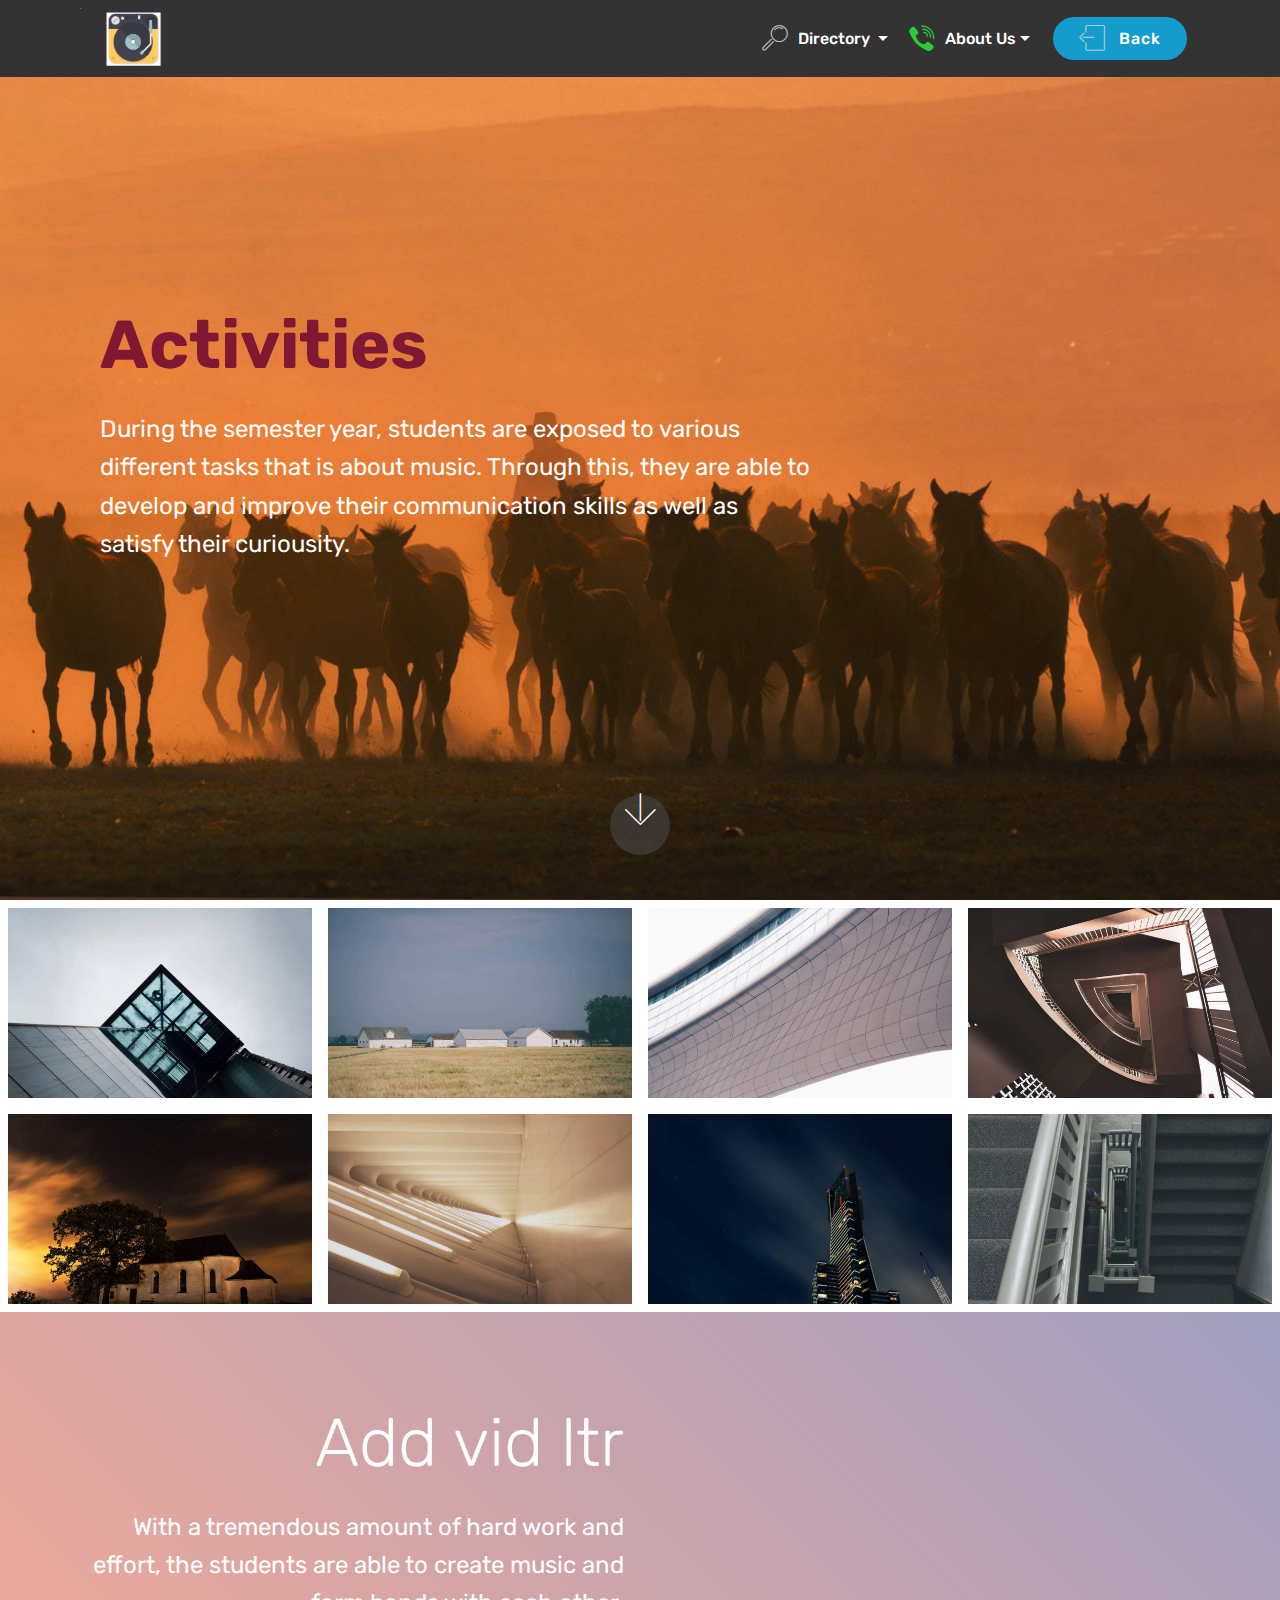
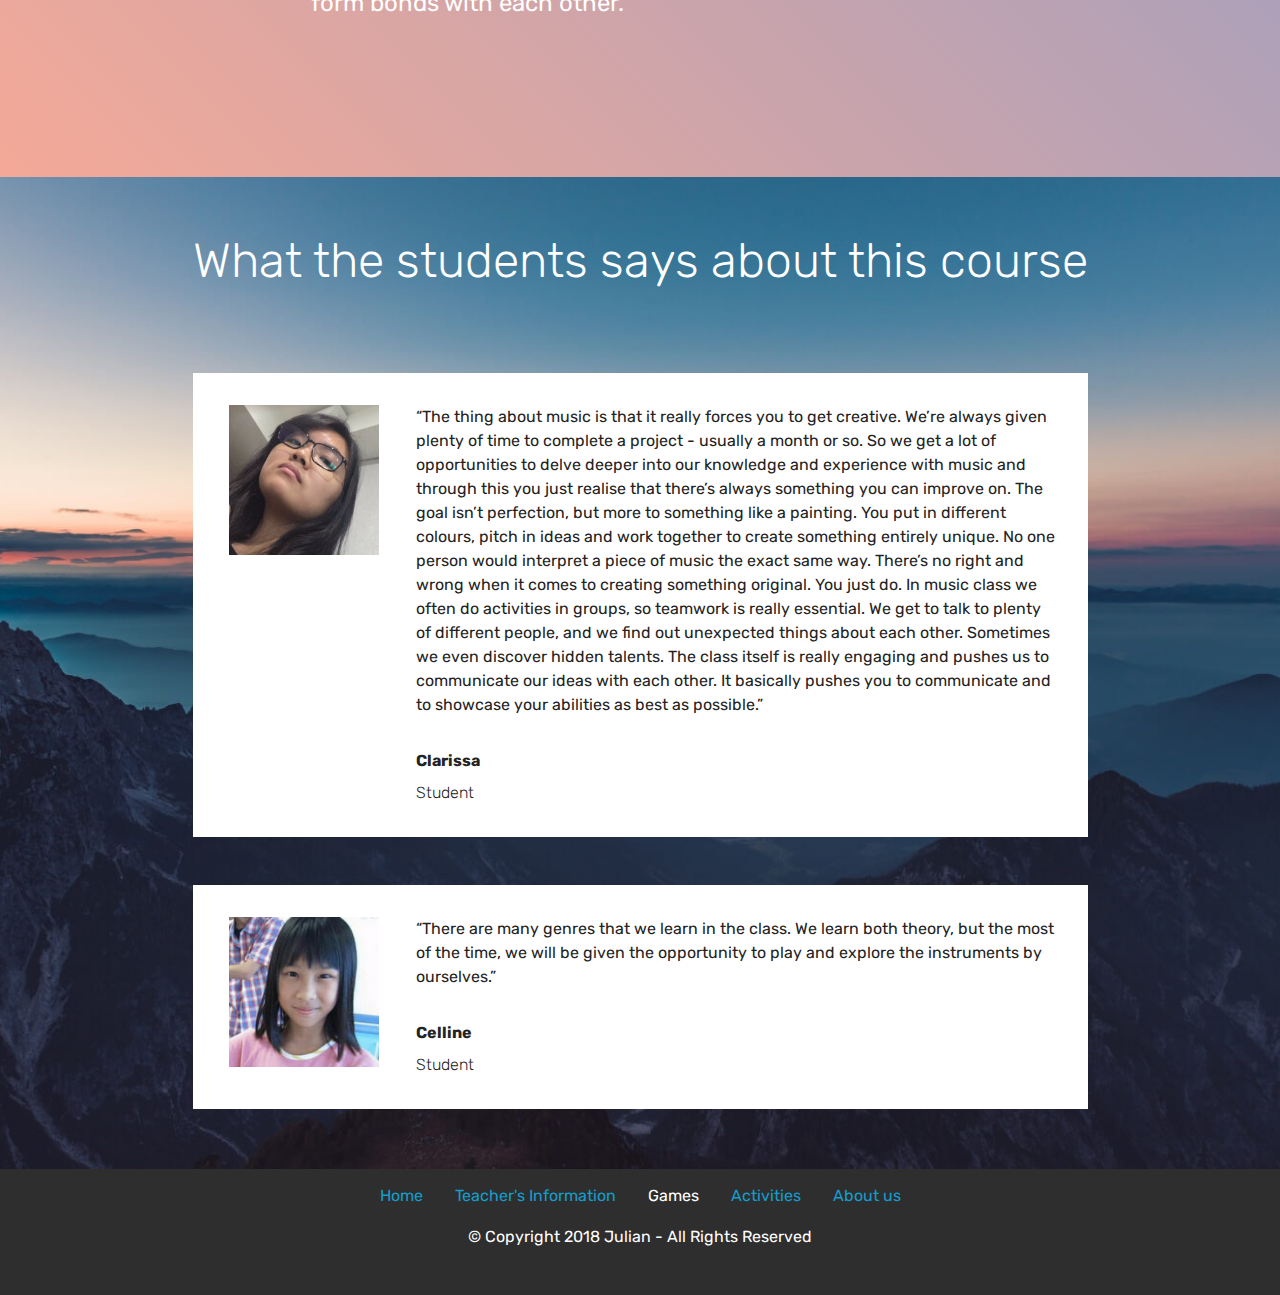
==== commit e7406594: "create github pages" ====
--- a/page1.html
+++ b/page1.html
@@ -1,10 +1,10 @@
 <!DOCTYPE html>
 <html >
 <head>
-  <!-- Site made with Mobirise Website Builder v4.7.1, https://mobirise.com -->
+  <!-- Site made with Mobirise Website Builder v4.7.0, https://mobirise.com -->
   <meta charset="UTF-8">
   <meta http-equiv="X-UA-Compatible" content="IE=edge">
-  <meta name="generator" content="Mobirise v4.7.1, mobirise.com">
+  <meta name="generator" content="Mobirise v4.7.0, mobirise.com">
   <meta name="viewport" content="width=device-width, initial-scale=1, minimum-scale=1">
   <link rel="shortcut icon" href="assets/images/music-1-1-290x163.png" type="image/x-icon">
   <meta name="description" content="Website Maker Description">
@@ -60,7 +60,7 @@
     </nav>
 </section>
 
-<section class="engine"><a href="https://mobirise.ws/e">best web creation software</a></section><section class="menu cid-qQfwo0CfHu" once="menu" id="menu1-y">
+<section class="engine"><a href="https://mobirise.ws/c">best free web site maker</a></section><section class="menu cid-qQfwo0CfHu" once="menu" id="menu1-y">
 
     
 
@@ -125,7 +125,7 @@
     
 
     <div>
-        <div><!-- Filter --><!-- Gallery --><div class="mbr-gallery-row"><div class="mbr-gallery-layout-default"><div><div><div class="mbr-gallery-item mbr-gallery-item--p1" data-video-url="false" data-tags="Awesome"><div href="#lb-gallery3-h" data-slide-to="0" data-toggle="modal"><img src="assets/images/gallery00.jpg" alt="" title=""><span class="icon-focus"></span></div></div><div class="mbr-gallery-item mbr-gallery-item--p1" data-video-url="false" data-tags="Responsive"><div href="#lb-gallery3-h" data-slide-to="1" data-toggle="modal"><img src="assets/images/gallery01.jpg" alt="" title=""><span class="icon-focus"></span></div></div><div class="mbr-gallery-item mbr-gallery-item--p1" data-video-url="false" data-tags="Creative"><div href="#lb-gallery3-h" data-slide-to="2" data-toggle="modal"><img src="assets/images/gallery02.jpg" alt="" title=""><span class="icon-focus"></span></div></div><div class="mbr-gallery-item mbr-gallery-item--p1" data-video-url="false" data-tags="Animated"><div href="#lb-gallery3-h" data-slide-to="3" data-toggle="modal"><img src="assets/images/gallery03.jpg" alt="" title=""><span class="icon-focus"></span></div></div><div class="mbr-gallery-item mbr-gallery-item--p1" data-video-url="false" data-tags="Awesome"><div href="#lb-gallery3-h" data-slide-to="4" data-toggle="modal"><img src="assets/images/gallery04.jpg" alt="" title=""><span class="icon-focus"></span></div></div><div class="mbr-gallery-item mbr-gallery-item--p1" data-video-url="false" data-tags="Awesome"><div href="#lb-gallery3-h" data-slide-to="5" data-toggle="modal"><img src="assets/images/gallery05.jpg" alt="" title=""><span class="icon-focus"></span></div></div><div class="mbr-gallery-item mbr-gallery-item--p1" data-video-url="false" data-tags="Responsive"><div href="#lb-gallery3-h" data-slide-to="6" data-toggle="modal"><img src="assets/images/gallery06.jpg" alt="" title=""><span class="icon-focus"></span></div></div><div class="mbr-gallery-item mbr-gallery-item--p1" data-video-url="false" data-tags="Animated"><div href="#lb-gallery3-h" data-slide-to="7" data-toggle="modal"><img src="assets/images/gallery07.jpg" alt="" title=""><span class="icon-focus"></span></div></div></div></div><div class="clearfix"></div></div></div><!-- Lightbox --><div data-app-prevent-settings="" class="mbr-slider modal fade carousel slide" tabindex="-1" data-keyboard="true" data-interval="false" id="lb-gallery3-h"><div class="modal-dialog"><div class="modal-content"><div class="modal-body"><div class="carousel-inner"><div class="carousel-item active"><img src="assets/images/gallery00.jpg" alt="" title=""></div><div class="carousel-item"><img src="assets/images/gallery01.jpg" alt="" title=""></div><div class="carousel-item"><img src="assets/images/gallery02.jpg" alt="" title=""></div><div class="carousel-item"><img src="assets/images/gallery03.jpg" alt="" title=""></div><div class="carousel-item"><img src="assets/images/gallery04.jpg" alt="" title=""></div><div class="carousel-item"><img src="assets/images/gallery05.jpg" alt="" title=""></div><div class="carousel-item"><img src="assets/images/gallery06.jpg" alt="" title=""></div><div class="carousel-item"><img src="assets/images/gallery07.jpg" alt="" title=""></div></div><a class="carousel-control carousel-control-prev" role="button" data-slide="prev" href="#lb-gallery3-h"><span class="mbri-left mbr-iconfont" aria-hidden="true"></span><span class="sr-only">Previous</span></a><a class="carousel-control carousel-control-next" role="button" data-slide="next" href="#lb-gallery3-h"><span class="mbri-right mbr-iconfont" aria-hidden="true"></span><span class="sr-only">Next</span></a><a class="close" href="#" role="button" data-dismiss="modal"><span class="sr-only">Close</span></a></div></div></div></div></div>
+        <div><!-- Filter --><!-- Gallery --><div class="mbr-gallery-row"><div class="mbr-gallery-layout-default"><div><div><div class="mbr-gallery-item mbr-gallery-item--p1" data-video-url="false" data-tags="Awesome"><div href="#lb-gallery3-h" data-slide-to="0" data-toggle="modal"><img src="assets/images/gallery00.jpg" alt=""><span class="icon-focus"></span></div></div><div class="mbr-gallery-item mbr-gallery-item--p1" data-video-url="false" data-tags="Responsive"><div href="#lb-gallery3-h" data-slide-to="1" data-toggle="modal"><img src="assets/images/gallery01.jpg" alt=""><span class="icon-focus"></span></div></div><div class="mbr-gallery-item mbr-gallery-item--p1" data-video-url="false" data-tags="Creative"><div href="#lb-gallery3-h" data-slide-to="2" data-toggle="modal"><img src="assets/images/gallery02.jpg" alt=""><span class="icon-focus"></span></div></div><div class="mbr-gallery-item mbr-gallery-item--p1" data-video-url="false" data-tags="Animated"><div href="#lb-gallery3-h" data-slide-to="3" data-toggle="modal"><img src="assets/images/gallery03.jpg" alt=""><span class="icon-focus"></span></div></div><div class="mbr-gallery-item mbr-gallery-item--p1" data-video-url="false" data-tags="Awesome"><div href="#lb-gallery3-h" data-slide-to="4" data-toggle="modal"><img src="assets/images/gallery04.jpg" alt=""><span class="icon-focus"></span></div></div><div class="mbr-gallery-item mbr-gallery-item--p1" data-video-url="false" data-tags="Awesome"><div href="#lb-gallery3-h" data-slide-to="5" data-toggle="modal"><img src="assets/images/gallery05.jpg" alt=""><span class="icon-focus"></span></div></div><div class="mbr-gallery-item mbr-gallery-item--p1" data-video-url="false" data-tags="Responsive"><div href="#lb-gallery3-h" data-slide-to="6" data-toggle="modal"><img src="assets/images/gallery06.jpg" alt=""><span class="icon-focus"></span></div></div><div class="mbr-gallery-item mbr-gallery-item--p1" data-video-url="false" data-tags="Animated"><div href="#lb-gallery3-h" data-slide-to="7" data-toggle="modal"><img src="assets/images/gallery07.jpg" alt=""><span class="icon-focus"></span></div></div></div></div><div class="clearfix"></div></div></div><!-- Lightbox --><div data-app-prevent-settings="" class="mbr-slider modal fade carousel slide" tabindex="-1" data-keyboard="true" data-interval="false" id="lb-gallery3-h"><div class="modal-dialog"><div class="modal-content"><div class="modal-body"><div class="carousel-inner"><div class="carousel-item active"><img src="assets/images/gallery00.jpg" alt=""></div><div class="carousel-item"><img src="assets/images/gallery01.jpg" alt=""></div><div class="carousel-item"><img src="assets/images/gallery02.jpg" alt=""></div><div class="carousel-item"><img src="assets/images/gallery03.jpg" alt=""></div><div class="carousel-item"><img src="assets/images/gallery04.jpg" alt=""></div><div class="carousel-item"><img src="assets/images/gallery05.jpg" alt=""></div><div class="carousel-item"><img src="assets/images/gallery06.jpg" alt=""></div><div class="carousel-item"><img src="assets/images/gallery07.jpg" alt=""></div></div><a class="carousel-control carousel-control-prev" role="button" data-slide="prev" href="#lb-gallery3-h"><span class="mbri-left mbr-iconfont" aria-hidden="true"></span><span class="sr-only">Previous</span></a><a class="carousel-control carousel-control-next" role="button" data-slide="next" href="#lb-gallery3-h"><span class="mbri-right mbr-iconfont" aria-hidden="true"></span><span class="sr-only">Next</span></a><a class="close" href="#" role="button" data-dismiss="modal"><span class="sr-only">Close</span></a></div></div></div></div></div>
     </div>
 
 </section>
